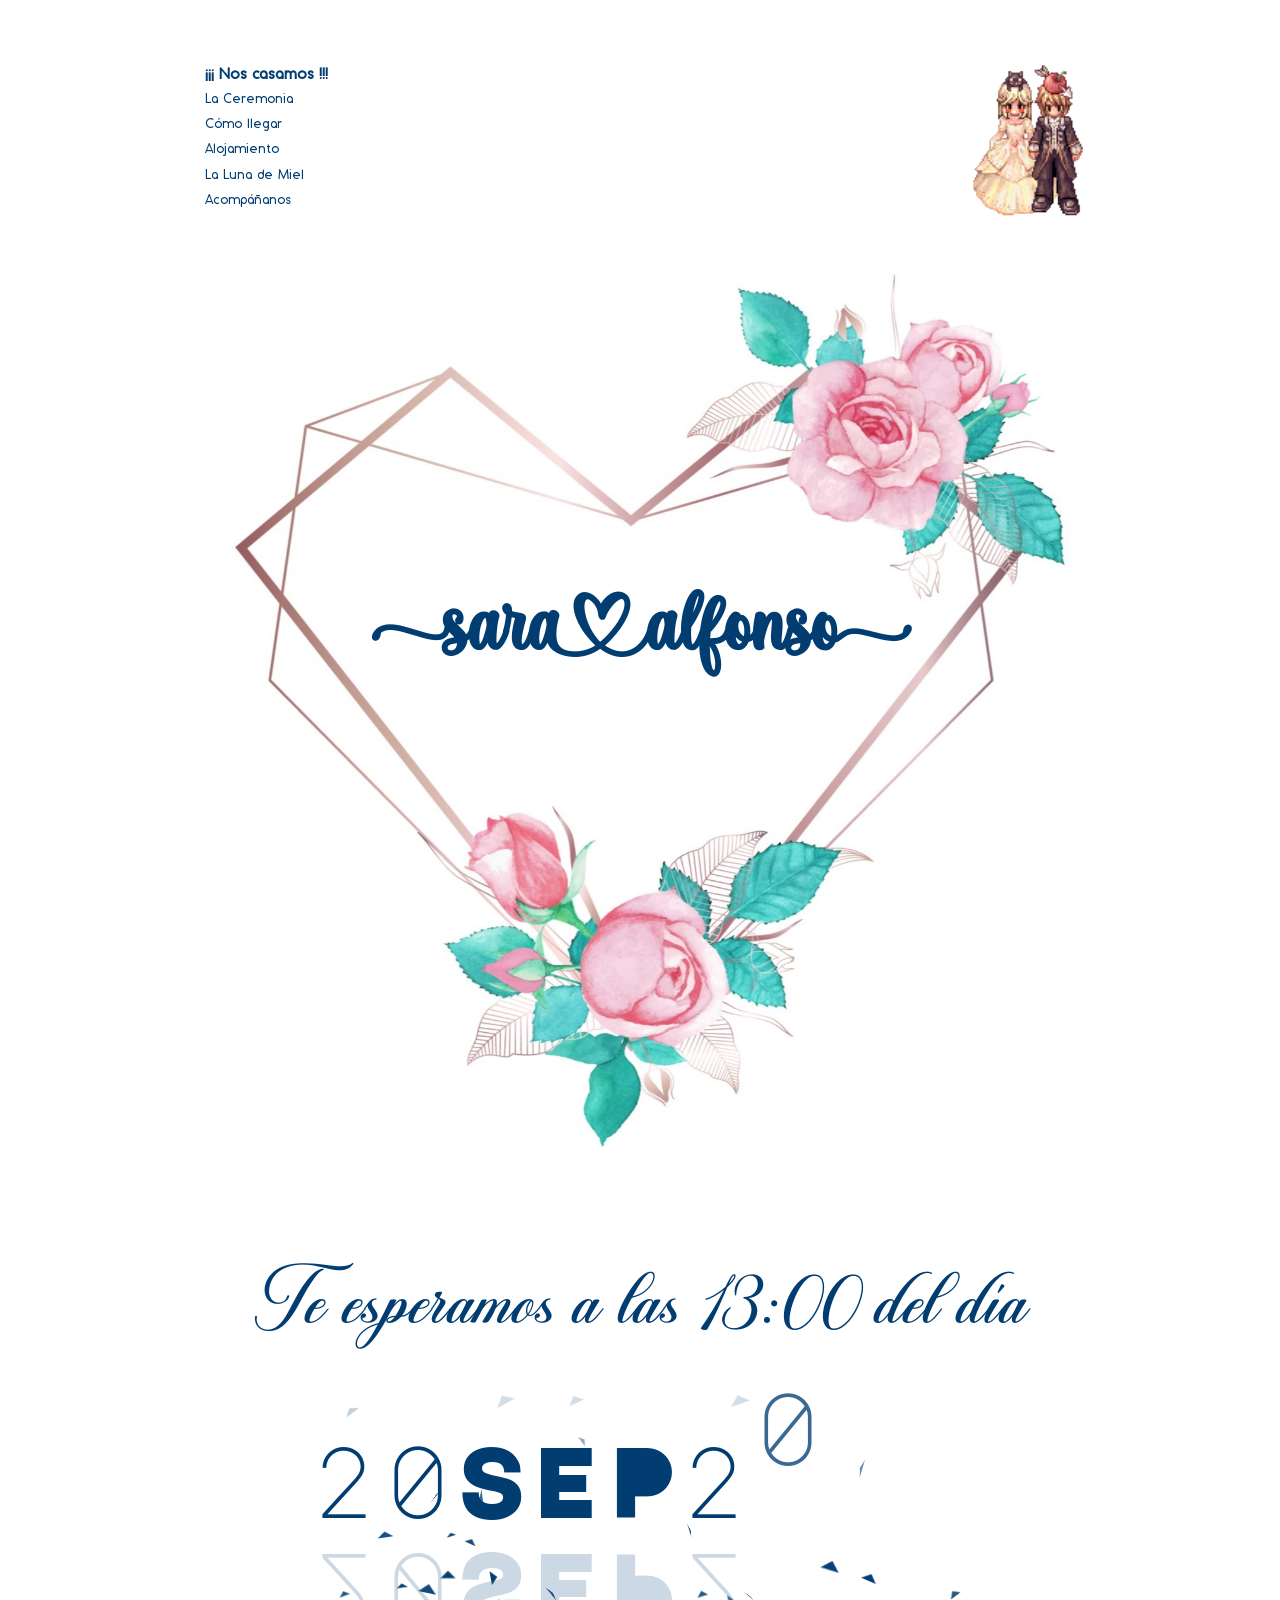
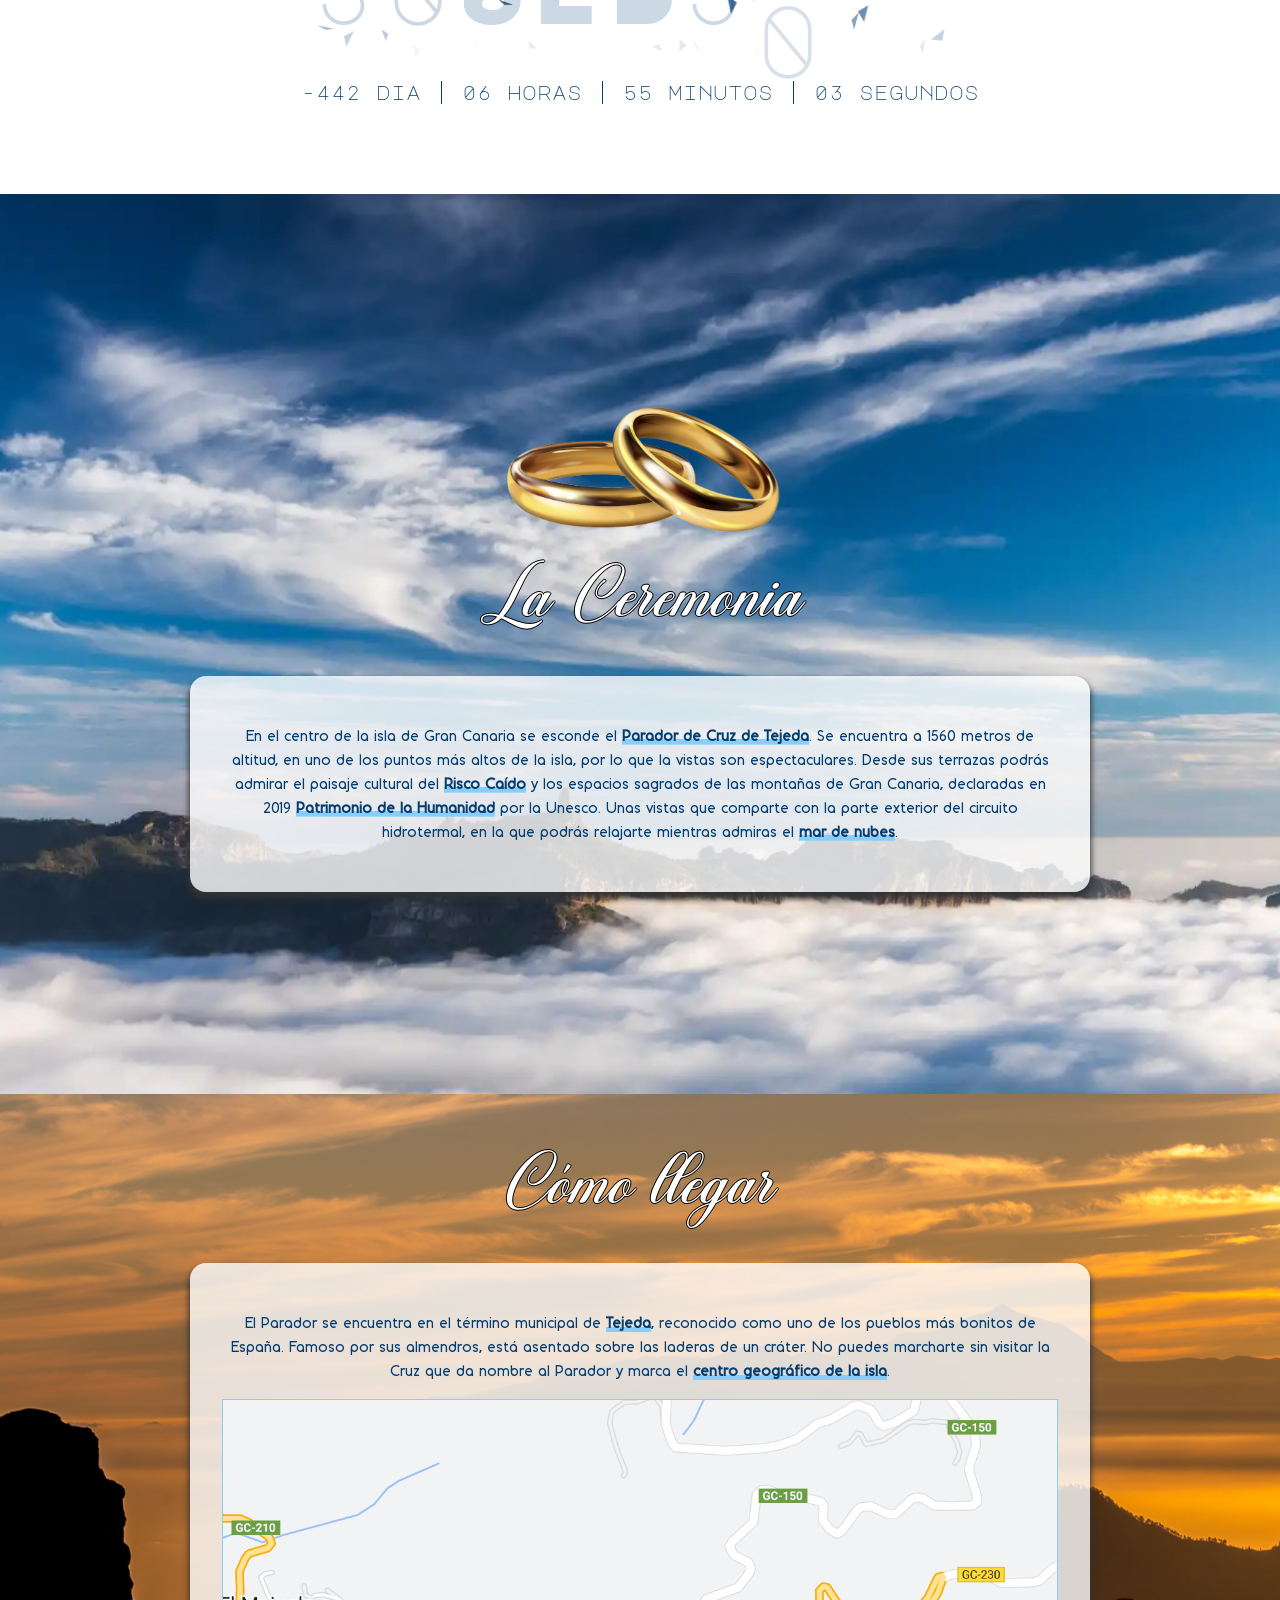
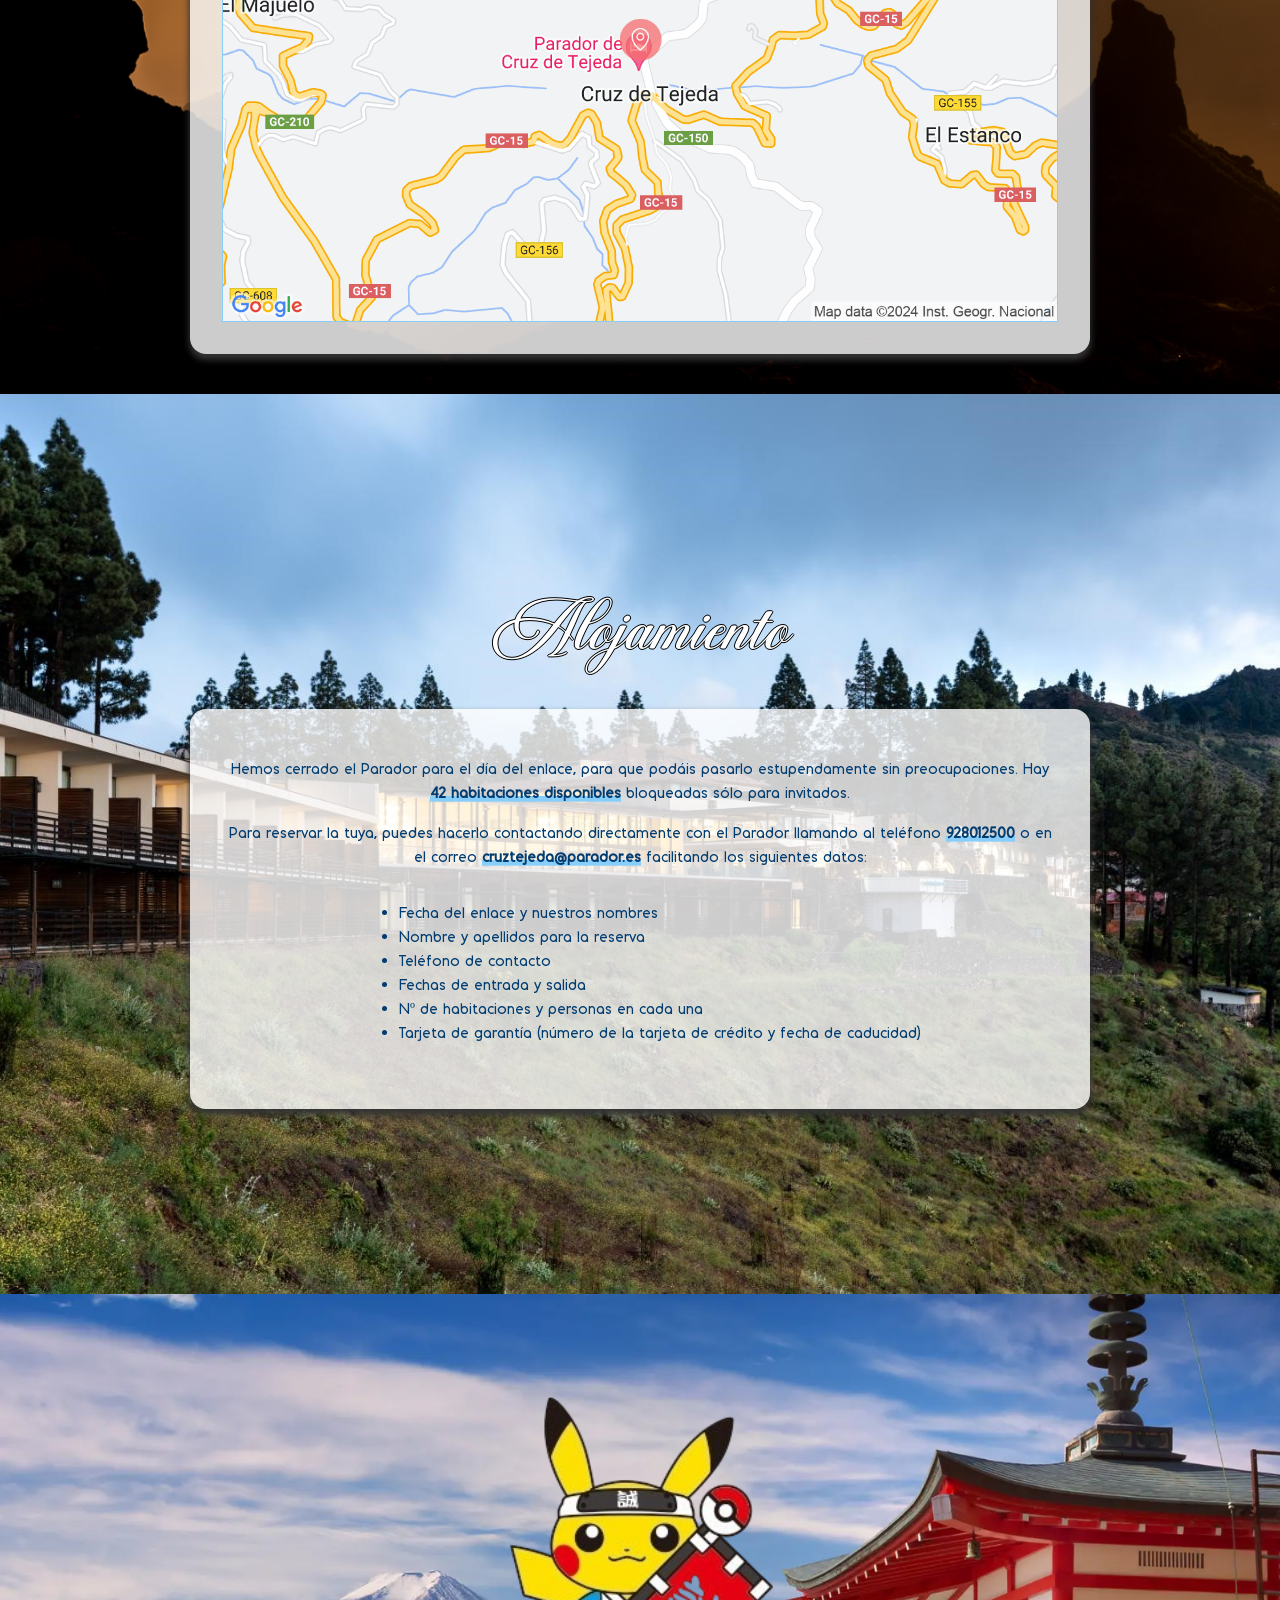
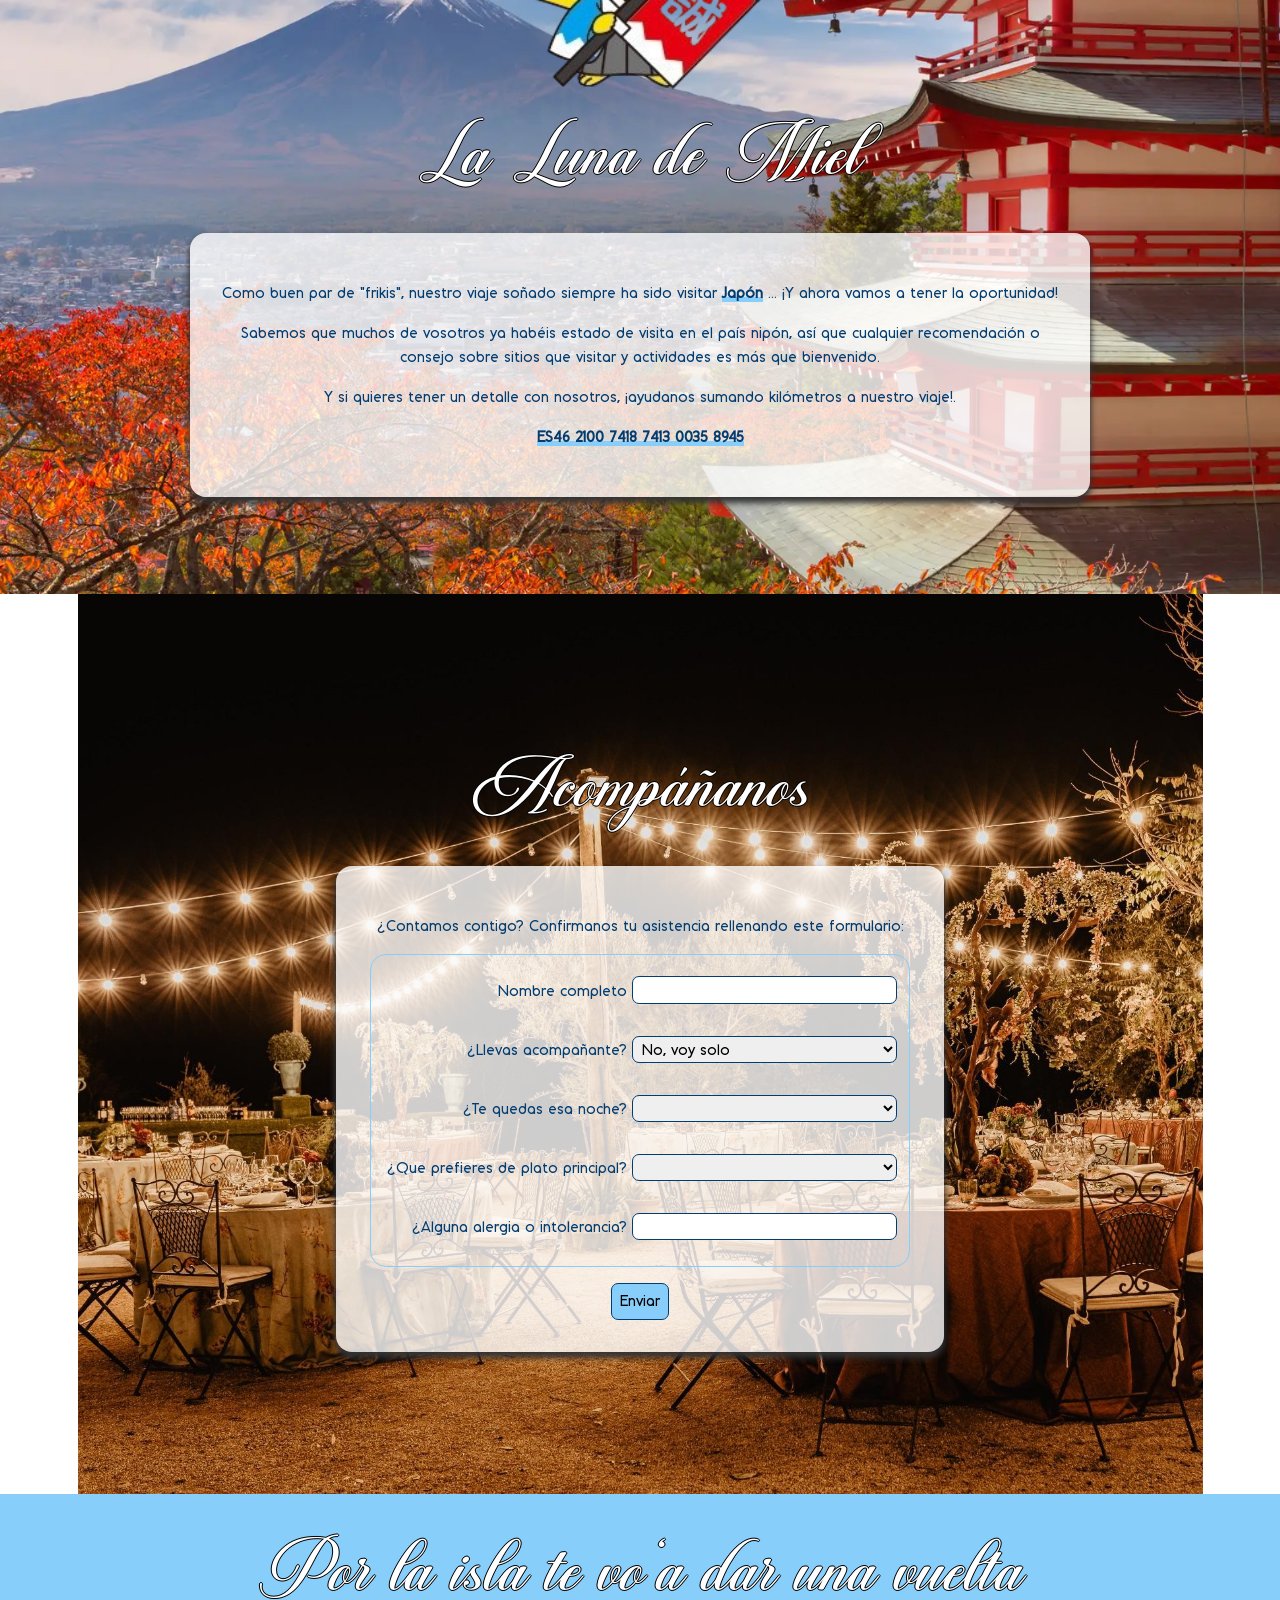
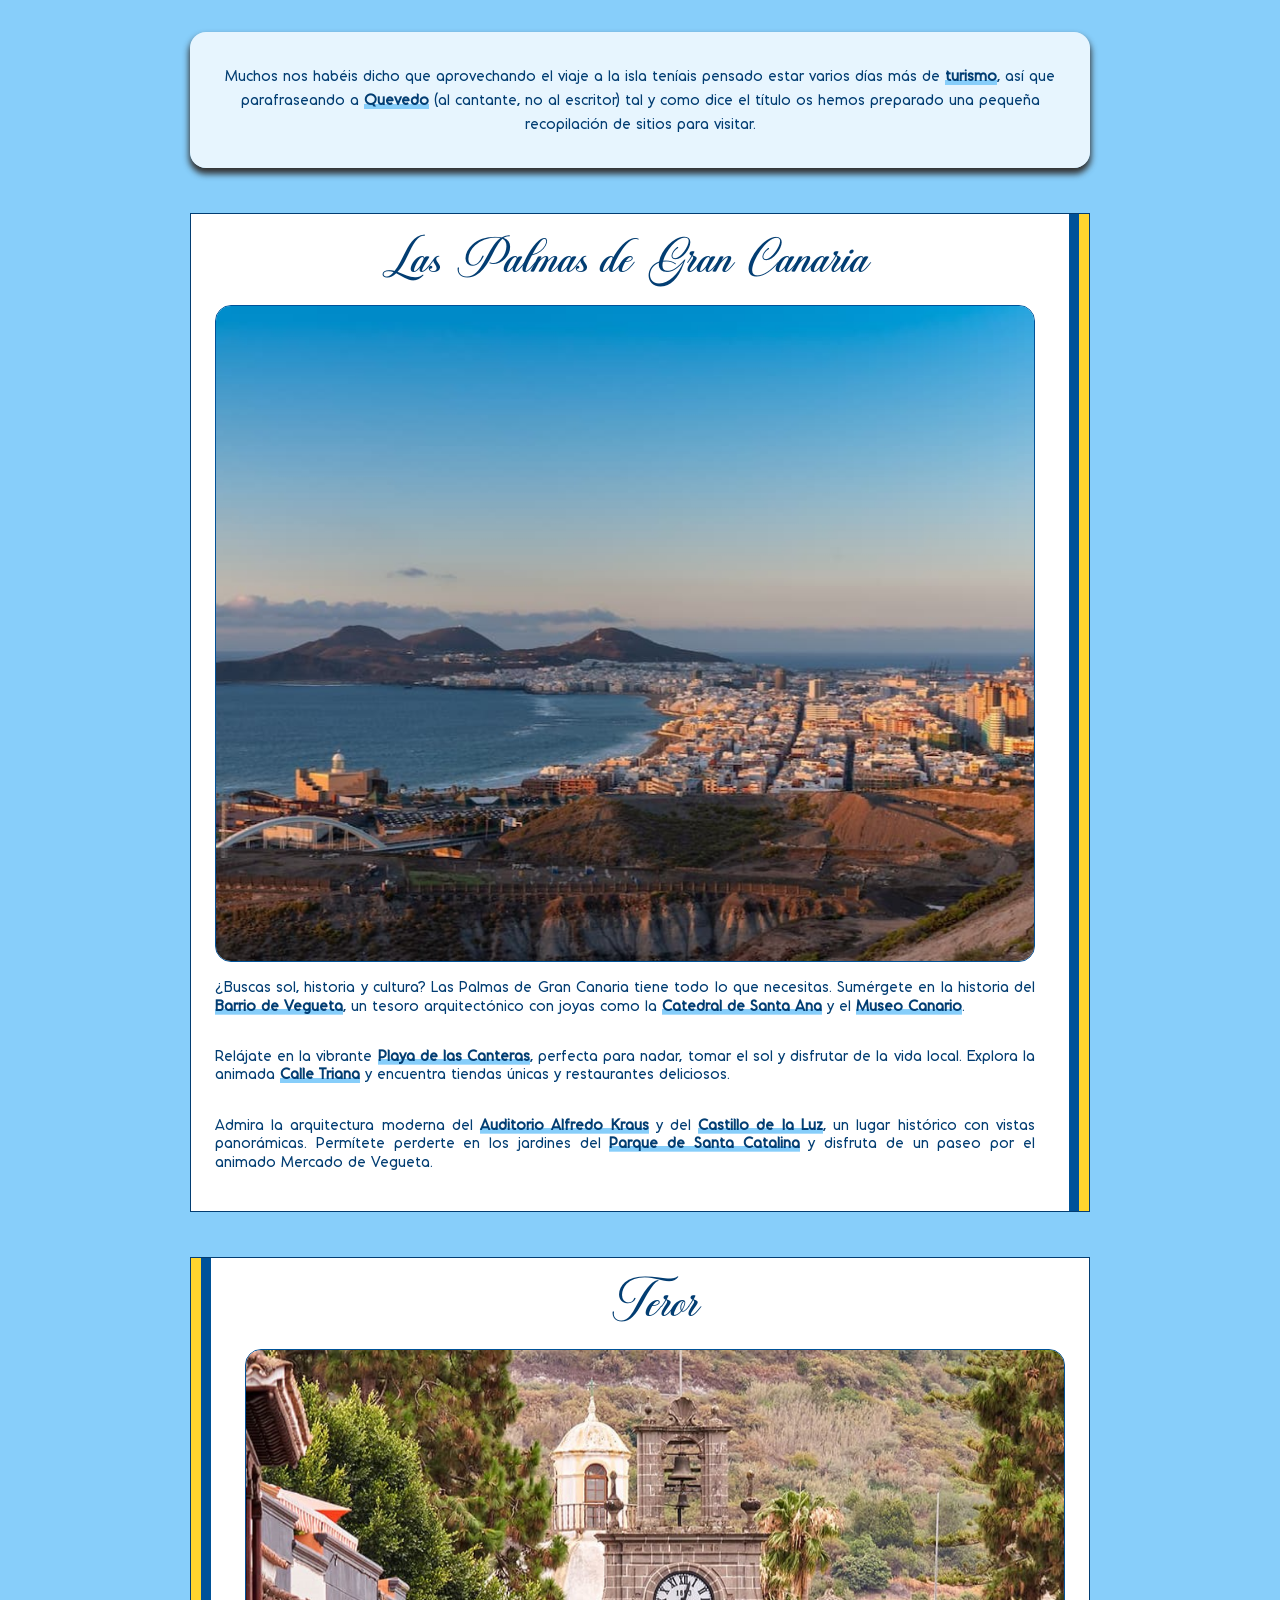
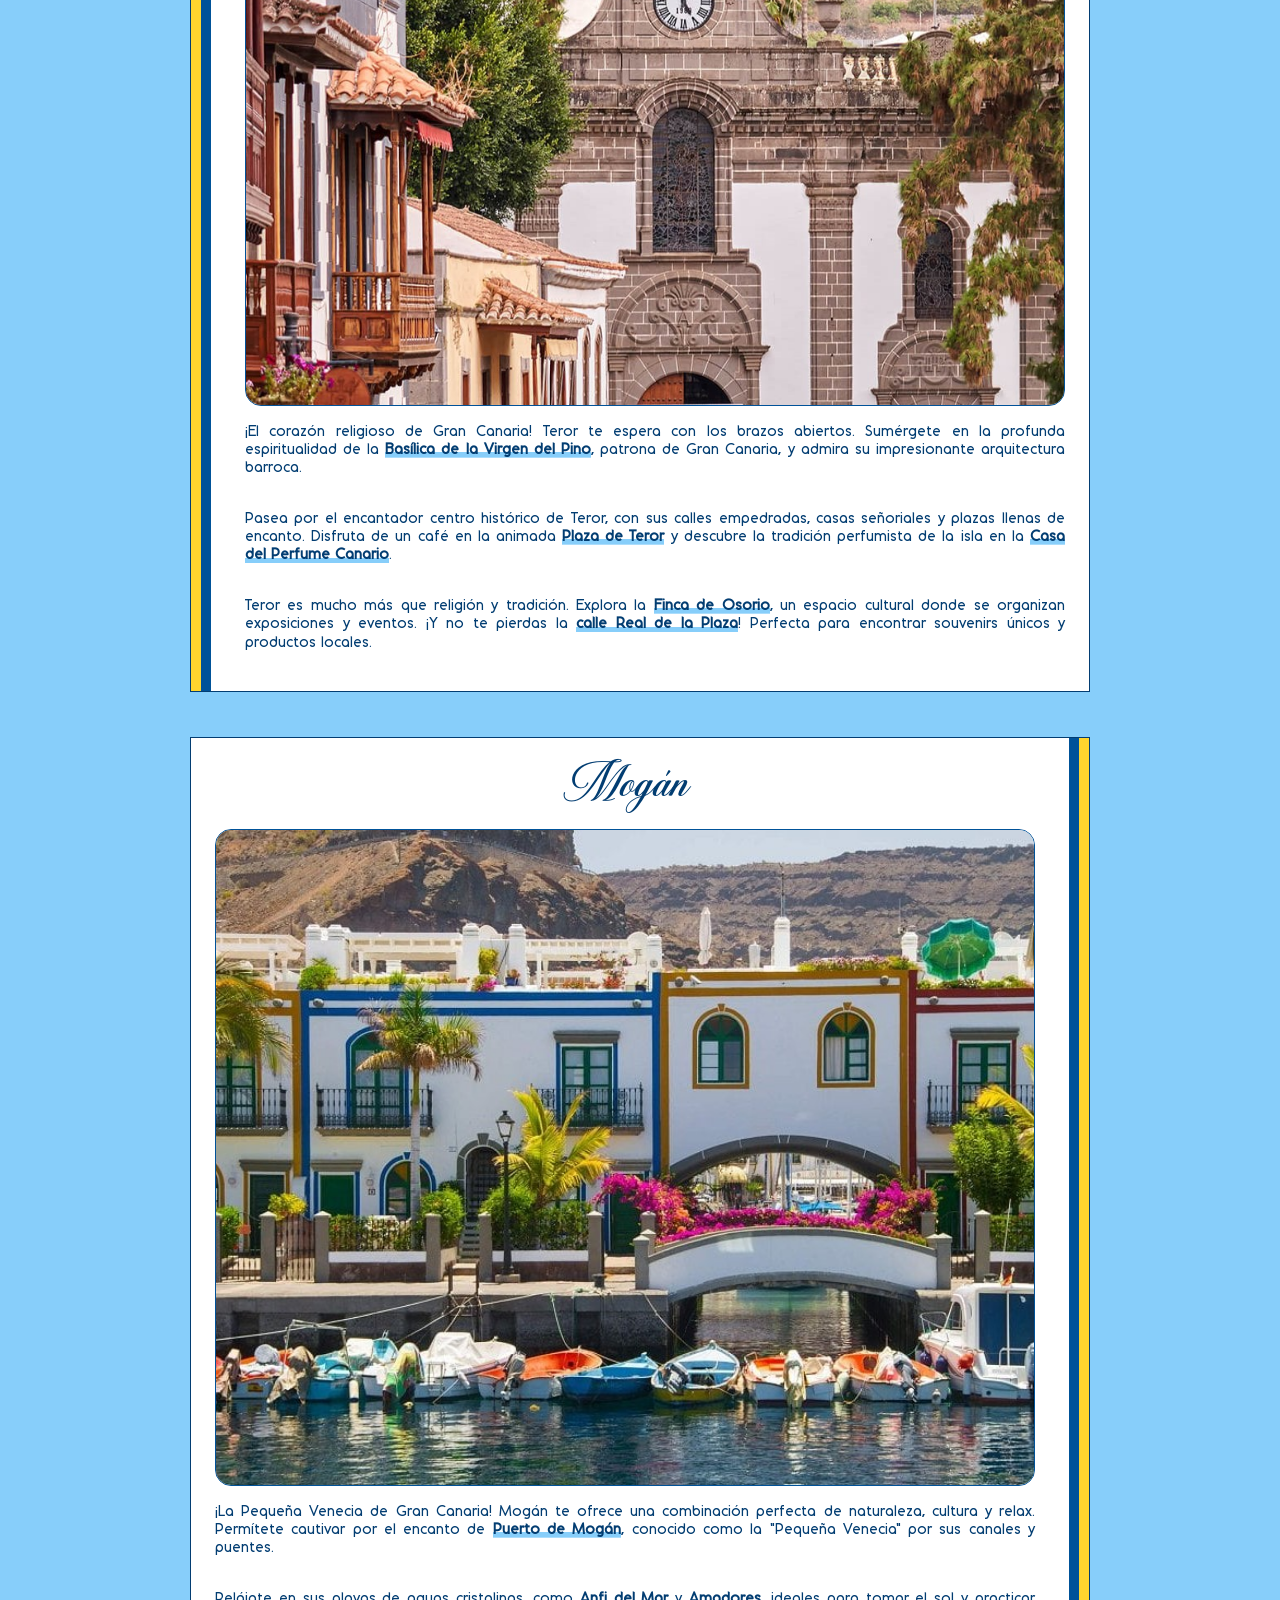
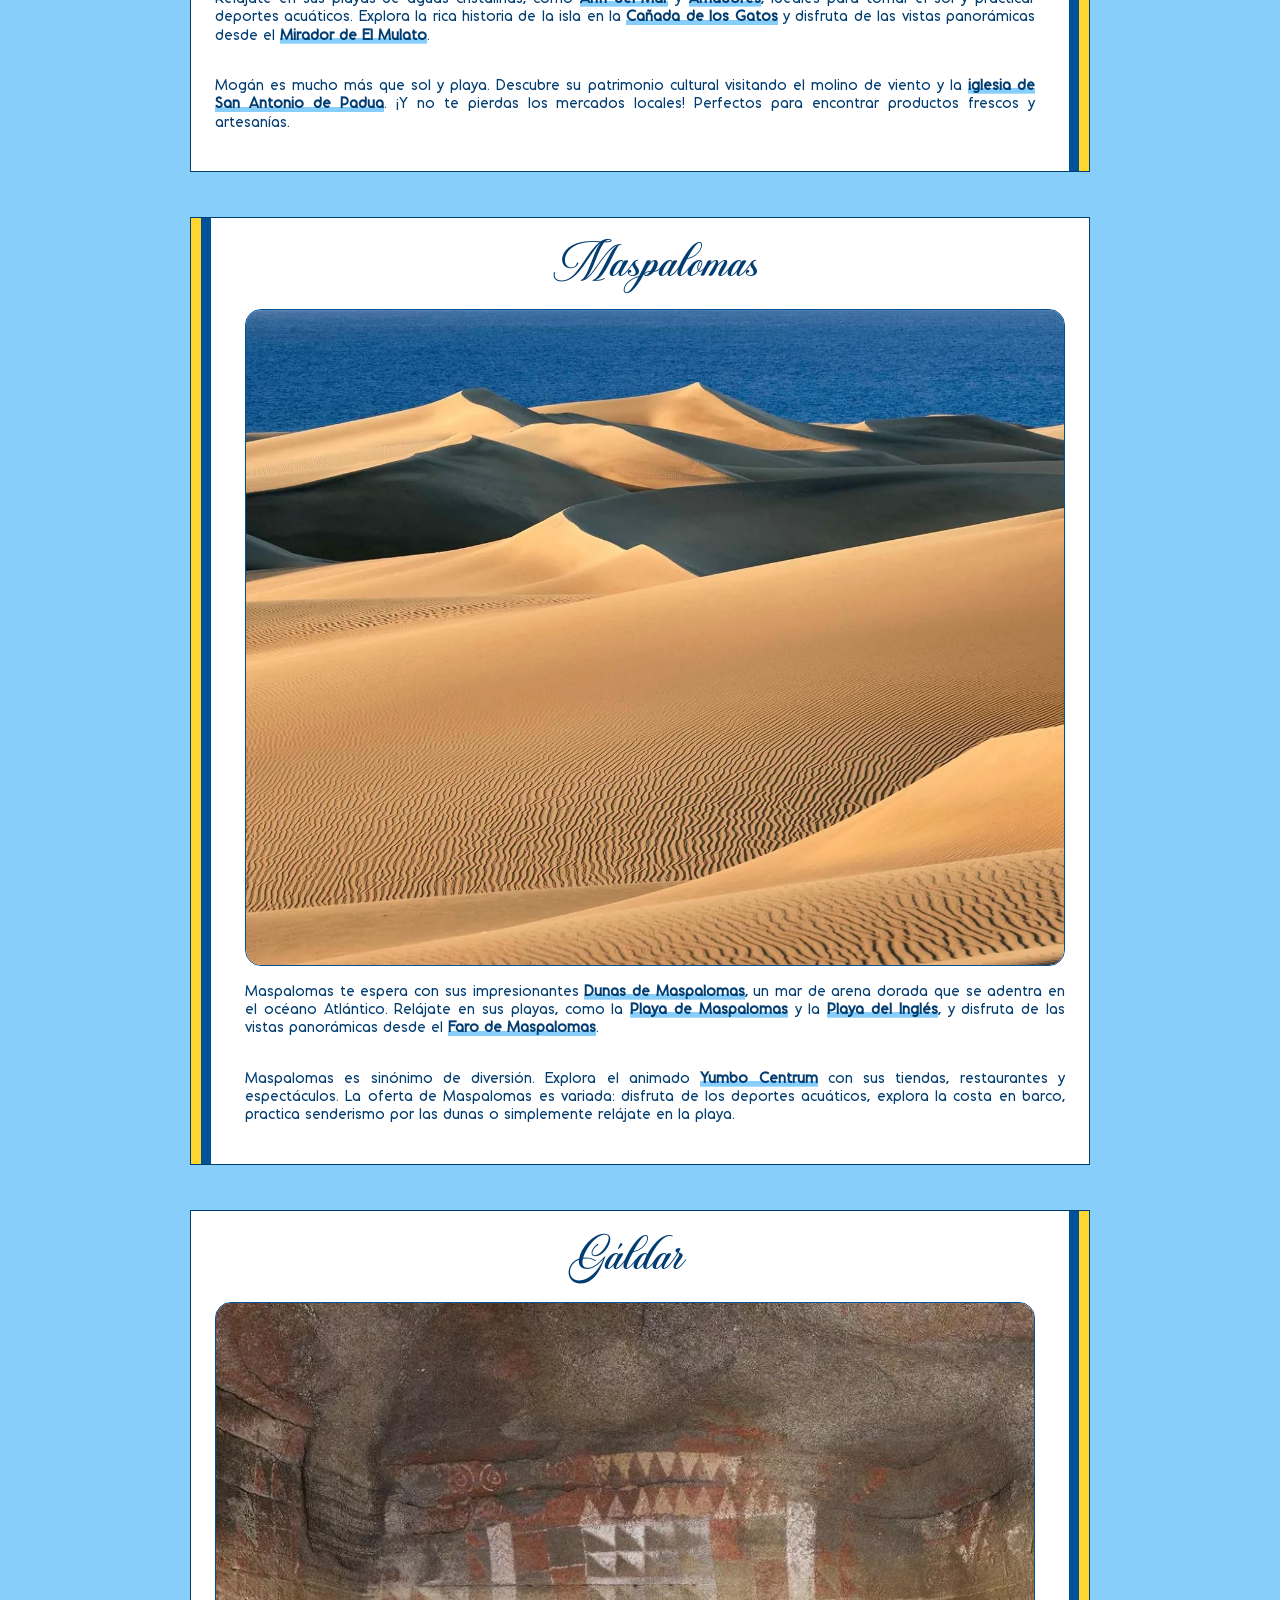
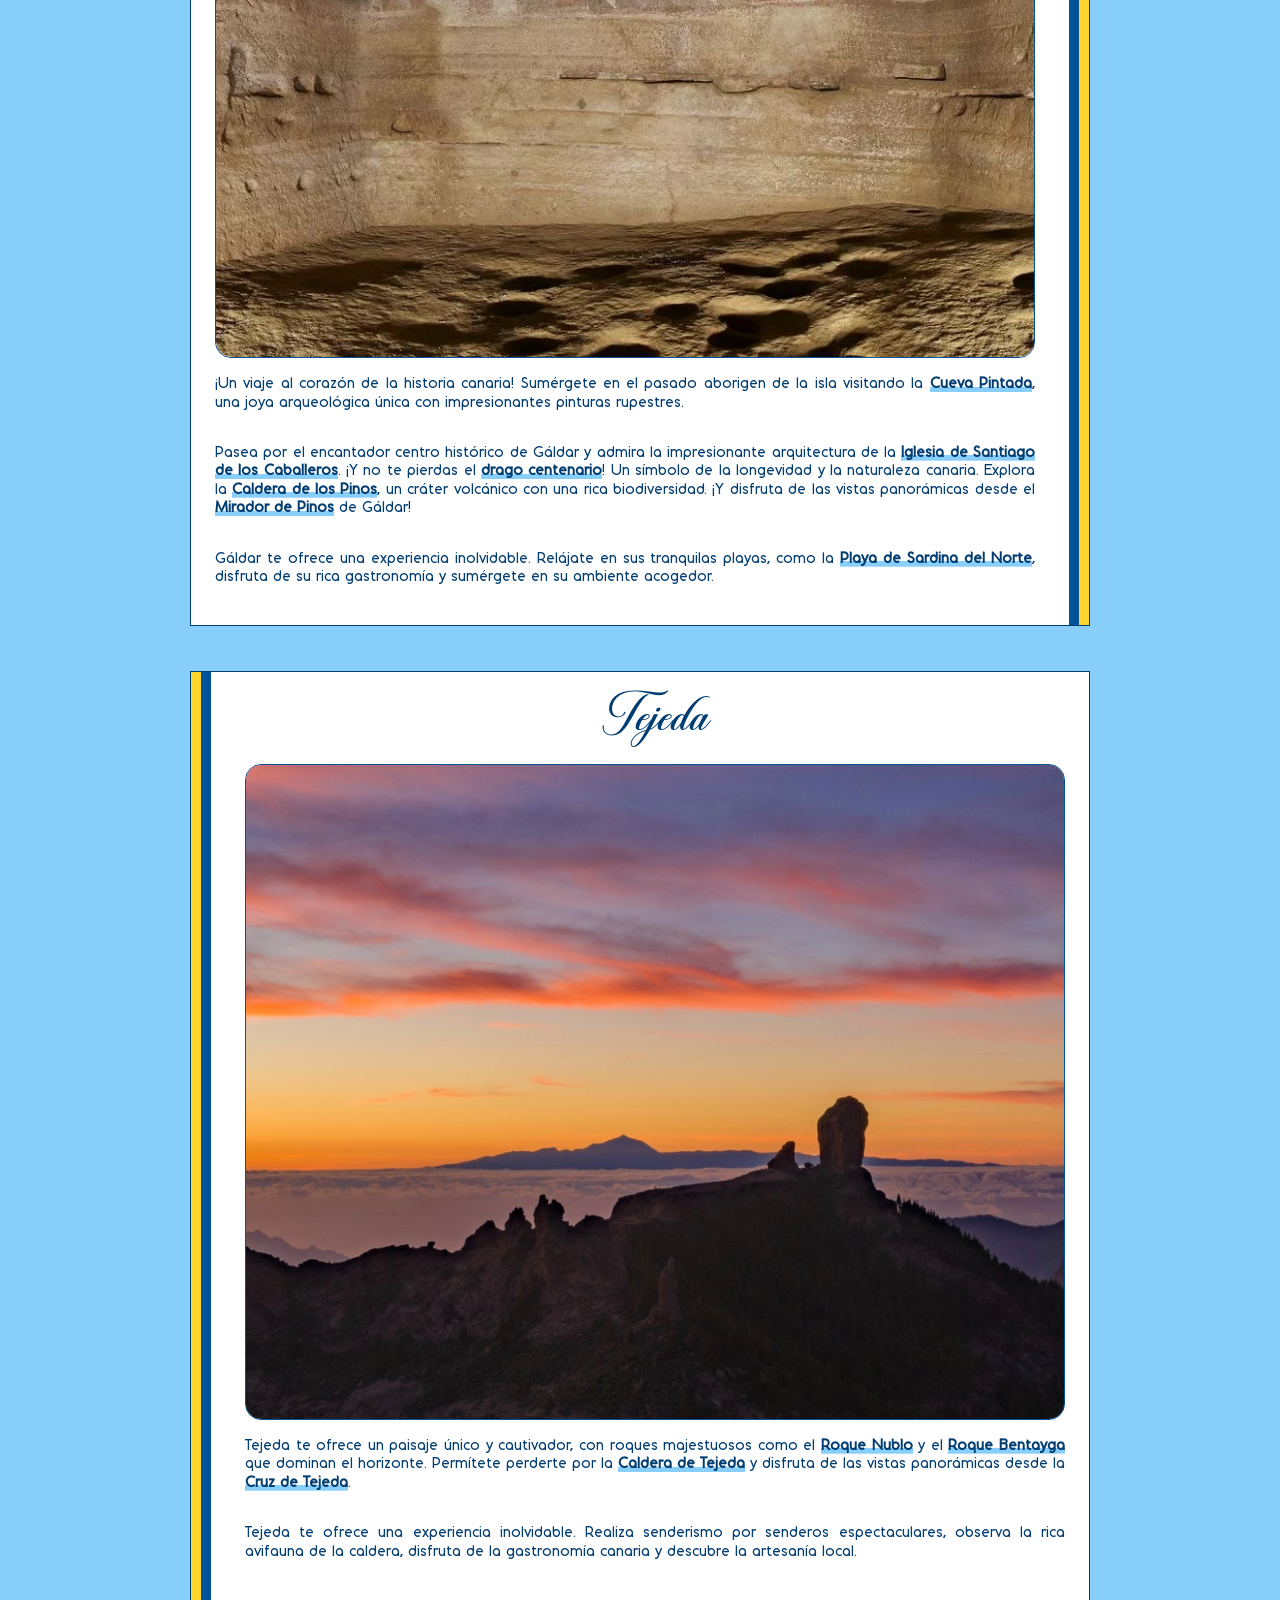
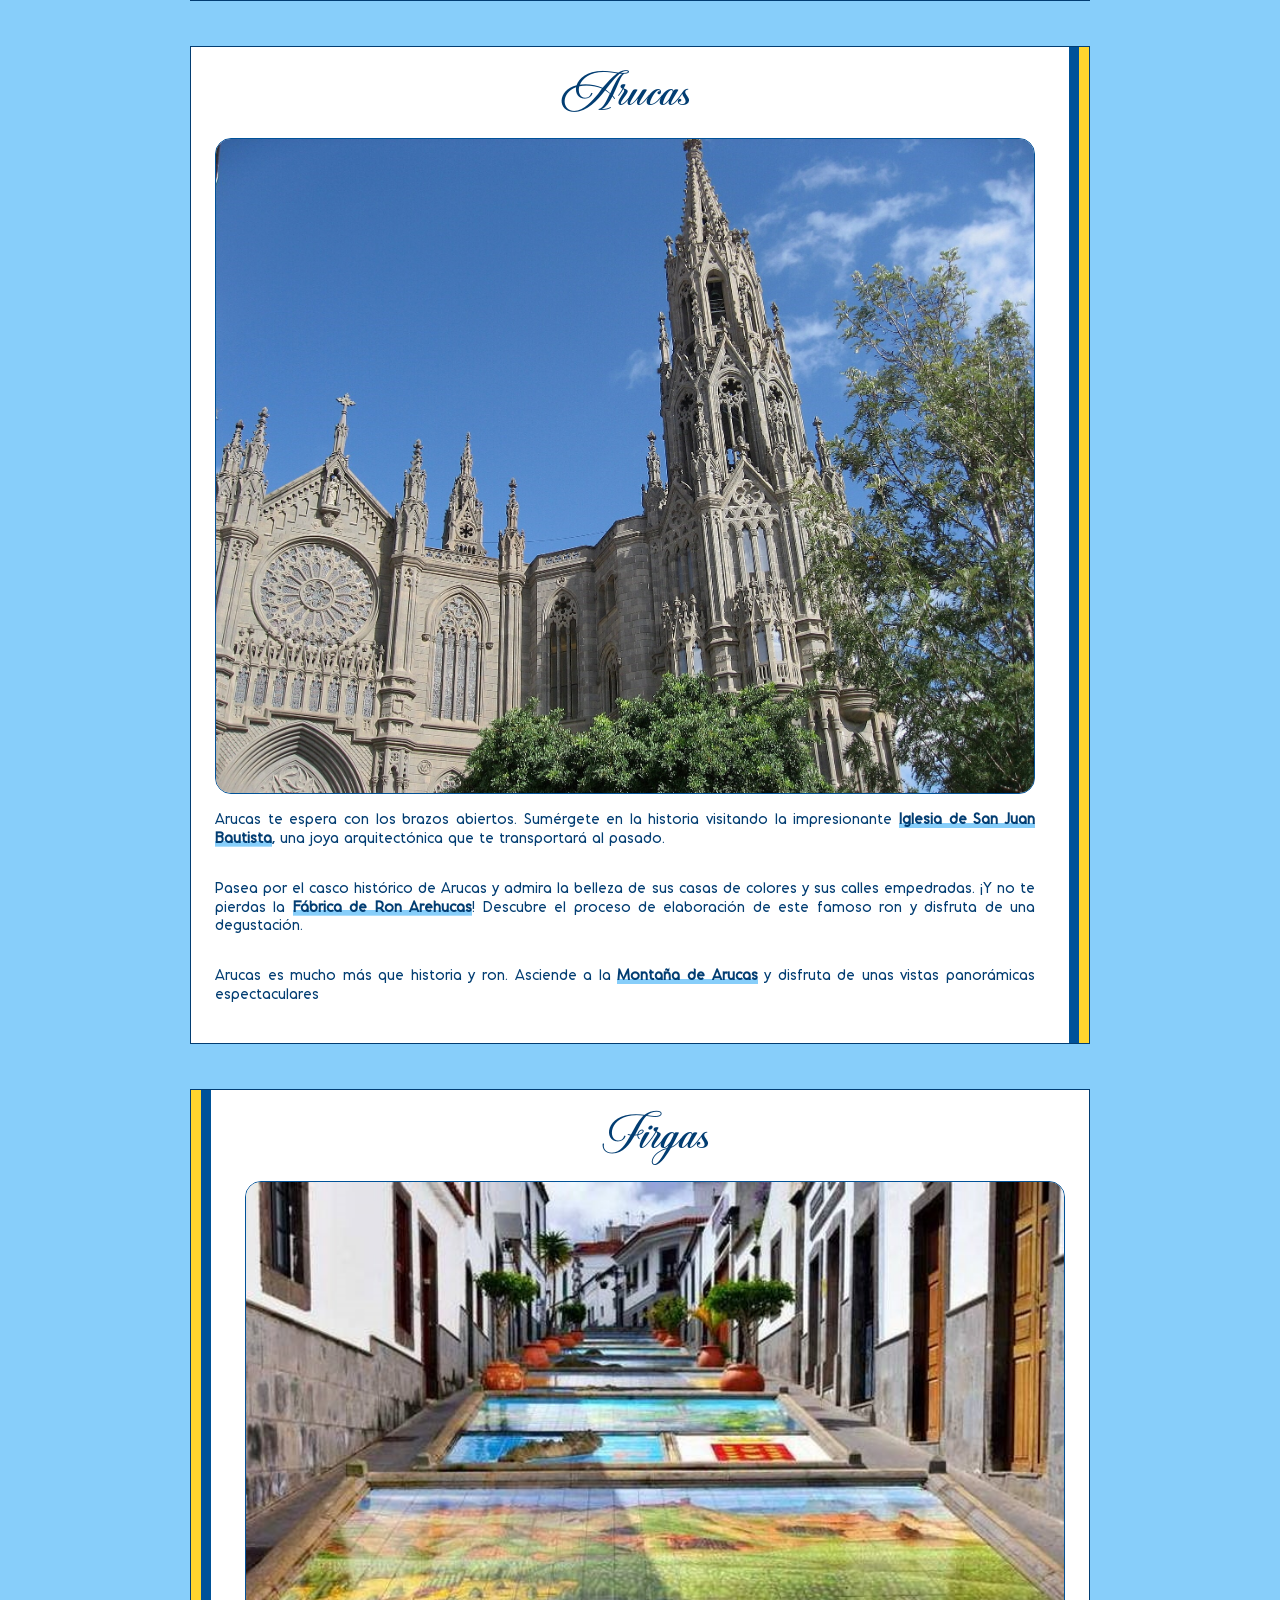
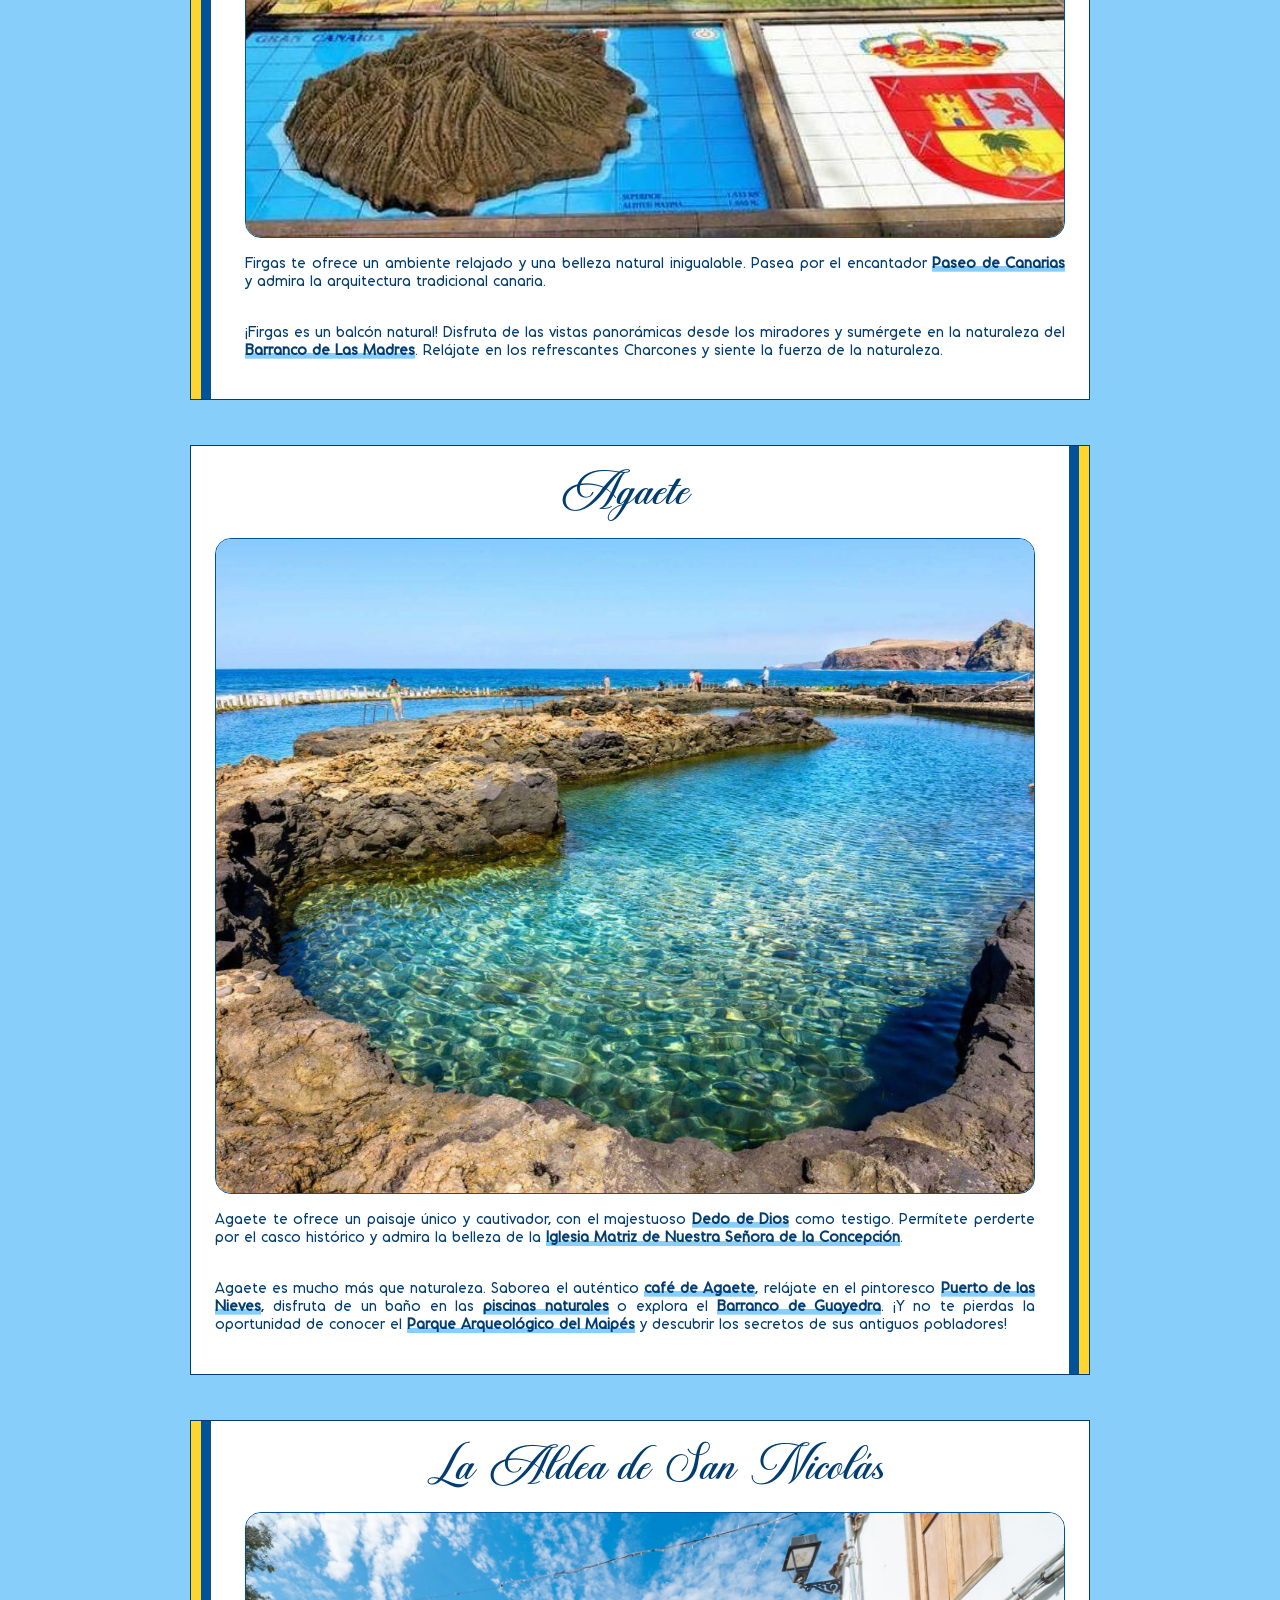
==== index.html @ 44d01163 "footer & menu" ====
<!DOCTYPE html>
<html lang="es">

<head>
  <meta charset="UTF-8" />
  <meta name="viewport" content="width=device-width, initial-scale=1" />
  <title>Sara & Alfonso</title>
  <!-- normalize -->
  <link href="css/normalize.css" rel="stylesheet" />

  <!-- style -->
  <link href="css/base.css" rel="stylesheet" type="text/css" />
  <link href="css/countdown.css" rel="stylesheet" type="text/css" />
  <link href="css/style.css" rel="stylesheet" type="text/css" />
  <script>
    document.documentElement.className = "js";
  </script>
</head>

<body class="loading">
  <main>
    <header class="content">
      <ul class="frame frame--header bg-novios">
        <li><h1 class="frame__title">¡¡¡ Nos casamos !!!</h1></li>
        <li><a class="frame__quick1" href="#ceremonia">La Ceremonia</a></li>
        <li><a class="frame__quick1" href="#sitio">Cómo llegar</a></li>
        <li><a class="frame__quick3" href="#alojamiento">Alojamiento</a></li>
        <li><a class="frame__quick4" href="#lunamiel">La Luna de Miel</a></li>
        <li><a class="frame__quick5" href="#asistencia">Acompáñanos</a></li>
      </ul>
    </header>
    <div class="content">
      <div class="love-heading">
        <h1 class="love-font">aralfons</h1>
      </div>
    </div>
    <div class="content content--highlight content--intro">
      <p class="text-large">Te esperamos a las 13:00 del día</p>
      <div class="holder">
        <div class="new-year"></div>
      </div>
      <script src="js/TweenMax.min.js"></script>
      <script src="js/countdown.js"></script>
    </div>
    <div class="wrap">
      <div class="content content--sticky content--grid sticky-bg bg-1" id="ceremonia">
        <img class="content__img content__img--left" src="img/anillos.png" alt="" />
        <h2 class="content__title">La Ceremonia</h2>
        <div class="content__text content__text--left text-meta">
          <p>
            En el centro de la isla de Gran Canaria se esconde el <mark>Parador de Cruz de Tejeda</mark>. Se encuentra a
            1560 metros de altitud, en uno de los puntos más altos de la isla, por lo que la vistas son espectaculares.
            Desde sus terrazas podrás admirar el paisaje cultural del <mark>Risco Caído</mark> y los espacios sagrados
            de las montañas de Gran Canaria, declaradas en 2019 <mark>Patrimonio de la Humanidad</mark> por la Unesco.
            Unas vistas que comparte con la parte exterior del circuito hidrotermal, en la que podrás relajarte mientras
            admiras el <mark>mar de nubes</mark>.
          </p>
        </div>
      </div>
      <div class="content content--sticky content--grid sticky-bg bg-2" id="sitio">
        <h2 class="content__title">Cómo llegar</h2>
        <div class="content__text content__text--left text-meta">
          <p>
            El Parador se encuentra en el término municipal de <mark>Tejeda</mark>, reconocido como uno de los pueblos
            más bonitos de España. Famoso por sus almendros, está asentado sobre las laderas de un cráter. No puedes
            marcharte sin visitar la Cruz que da nombre al Parador y marca el <mark>centro geográfico de la isla</mark>.
          </p>
          <a target="mapa"
            href="https://www.google.es/maps/place/Parador+de+Cruz+de+Tejeda/@28.0066517,-15.6043353,17z/data=!3m1!4b1!4m8!3m7!1s0xc408fd4b5059281:0x7335ed9505bc078e!5m2!4m1!1i2!8m2!3d28.0066468!4d-15.5998514?hl=es#:~:text=C%C3%B3mo-,llegar,-Guardar">
            <img class="content__img--large blue-border map" src="img/mapa.png" alt="mapa" />
            <img class="content__img--large blue-border map-mini" src="img/mapa-mini.png" alt="mapa" />
          </a>
        </div>
      </div>
      <div class="content content--sticky content--grid sticky-bg bg-3" id="alojamiento">
        <h2 class="content__title">Alojamiento</h2>
        <div class="content__text content__text--left text-meta">
          <p>
            Hemos cerrado el Parador para el día del enlace, para que podáis pasarlo estupendamente sin preocupaciones.
            Hay <mark>42 habitaciones disponibles</mark> bloqueadas sólo para invitados.
          </p>
          <p>
            Para reservar la tuya, puedes hacerlo contactando directamente con el Parador llamando al teléfono
            <mark>928012500</mark> o en el correo
            <mark><a href="mailto:cruztejeda@parador.es">cruztejeda@parador.es</a></mark> facilitando los siguientes
            datos:
          <ul class="left-mini-list">
            <li>Fecha del enlace y nuestros nombres</li>
            <li>Nombre y apellidos para la reserva</li>
            <li>Teléfono de contacto</li>
            <li>Fechas de entrada y salida</li>
            <li>Nº de habitaciones y personas en cada una</li>
            <li>Tarjeta de garantía (número de la tarjeta de crédito y fecha de caducidad)</li>
          </ul>
          </p>
        </div>
      </div>
      <div class="content content--sticky content--grid sticky-bg bg-4" id="lunamiel">
        <img class="content__img" src="img/pikachu.png" />
        <h2 class="content__title">La Luna de Miel</h2>
        <div class="content__text content__text--left text-meta">
          <p>
            Como buen par de "frikis", nuestro viaje soñado siempre ha sido visitar <mark>Japón</mark> ... ¡Y ahora
            vamos a tener la oportunidad!
          </p>
          <p>
            Sabemos que muchos de vosotros ya habéis estado de visita en el país nipón, así que cualquier recomendación
            o consejo sobre sitios
            que visitar y actividades es más que bienvenido.
          </p>
          <p>
            Y si quieres tener un detalle con nosotros, ¡ayudanos sumando kilómetros a nuestro viaje!.
          </p>
          <p>
            <mark>ES46 2100 7418 7413 0035 8945</mark>
          </p>
        </div>
      </div>
      <div class="content content--sticky content--grid sticky-bg bg-5" id="asistencia">
        <h2 class="content__title">Acompáñanos</h2>
        <div class="content__text content__text--left text-meta">
          <p>
            ¿Contamos contigo? Confirmanos tu asistencia rellenando este formulario:
          </p>
          <form id="myForm">
            <fieldset class="form-elements blue-border round-corner">
              <p>
                <label for="Nombre">Nombre completo</label>
                <input id="Nombre" name="Nombre" maxlength="255"/>
              </p>
              <p>
                <label for="Compa">¿Llevas acompañante?</label>
                <select id="Compa">
                  <option value="" selected>No, voy solo</option>
                  <option value="yes">Sí, llevo acompañante</option>
                </select>
              </p>
              <p id="ver-pareja" class="oculto">
                <label for="Pareja">Dinos su nombre completo</label>
                <input id="Pareja" name="Pareja" maxlength="255"/>
              </p>
              <p>
                <label for="Alojamiento">¿Te quedas esa noche?</label>
                <select id="Alojamiento" name="Alojamiento">
                  <option value="" disabled selected></option>
                  <option value="SI">Sí, nos quedaremos en el parador</option>
                  <option value="NO">No, muchas gracias</option>
                </select>
              </p>
              <p>
                <label for="Menu">¿Que prefieres de plato principal?</label>
                <select id="Menu" name="Menu">
                  <option value="" disabled selected></option>
                  <option value="carne">Prefiero la carne</option>
                  <option value="pescado">Prefiero el pescado</option>
                  <option value="vegetariano">Prefiero vegetariano</option>
                </select>
              </p>
              <p id="ver-menu-pareja" class="oculto">
                <label for="Menu2">¿Y tu acompañante?</label>
                <select id="Menu2" name="Menu2">
                  <option value="" disabled selected></option>
                  <option value="carne">Prefiere la carne</option>
                  <option value="pescado">Prefiere el pescado</option>
                  <option value="vegetariano">Prefiere vegetariano</option>
                </select>
              </p>
              <p>
                <label for="Alergias">¿Alguna alergia o intolerancia?</label>
                <input id="Alergias" name="Alergias" maxlength="255"/>
              </p>
            </fieldset>
              <button id="sendForm" class="blue-button">Enviar</button>
          </form>
          <div id="enviado" class="oculto">
            <p id="msg"></p>
            <button id="volver" class="blue-button">Volver</button>
          </div>
        </div>
        <script src="js/gsheet.js"></script>
      </div>
    </div>
    <div class="content content--highlight content--outro">
      <h2 class="content__title">Por la isla te vo'a dar una vuelta</h2>
      <p class="content__text text-meta">
        Muchos nos habéis dicho que aprovechando el viaje a la isla teníais pensado estar varios días más de
        <mark>turismo</mark>,
        así que parafraseando a <mark>Quevedo</mark> (al cantante, no al escritor) tal y como dice el título os hemos
        preparado una
        pequeña recopilación de sitios para visitar.
      </p>

      <div class="content--card content--card-left">
        <h2 class="content__title">
          Las Palmas de Gran Canaria
        </h2>
        <img class="content__img content__img--large" src="img/laspalmas.jpg" alt="">
        <p>
          ¿Buscas sol, historia y cultura? Las Palmas de Gran Canaria tiene todo lo que necesitas. Sumérgete en la
          historia del <mark>Barrio de Vegueta</mark>, un tesoro arquitectónico con joyas como la <mark>Catedral de
            Santa Ana</mark> y el <mark>Museo
            Canario</mark>.
        </p>
        <p>
          Relájate en la vibrante <mark>Playa de las Canteras</mark>, perfecta para nadar, tomar el sol y disfrutar de
          la vida local.
          Explora la animada <mark>Calle Triana</mark> y encuentra tiendas únicas y restaurantes deliciosos.
        </p>
        <p>
          Admira la arquitectura moderna del <mark>Auditorio Alfredo Kraus</mark> y del <mark>Castillo de la Luz</mark>,
          un lugar histórico con
          vistas panorámicas. Permítete perderte en los jardines del <mark>Parque de Santa Catalina</mark> y disfruta de
          un paseo por
          el animado Mercado de Vegueta.
        </p>
      </div>

      <div class="content--card content--card-right">
        <h2 class="content__title">
          Teror
        </h2>
        <img class="content__img content__img--large" src="img/teror.jpg" alt="">
        <p>
          ¡El corazón religioso de Gran Canaria! Teror te espera con los brazos abiertos. Sumérgete en la profunda
          espiritualidad de la <mark>Basílica de la Virgen del Pino</mark>, patrona de Gran Canaria, y admira su
          impresionante
          arquitectura barroca.
        </p>
        <p>
          Pasea por el encantador centro histórico de Teror, con sus calles empedradas, casas señoriales y plazas llenas
          de encanto. Disfruta de un café en la animada <mark>Plaza de Teror</mark> y descubre la tradición perfumista
          de la isla en
          la <mark>Casa del Perfume Canario</mark>.
        </p>
        <p>
          Teror es mucho más que religión y tradición. Explora la <mark>Finca de Osorio</mark>, un espacio cultural
          donde se
          organizan exposiciones y eventos. ¡Y no te pierdas la <mark>calle Real de la Plaza</mark>! Perfecta para
          encontrar
          souvenirs únicos y productos locales.
        </p>
      </div>

      <div class="content--card content--card-left">
        <h2 class="content__title">
          Mogán
        </h2>
        <img class="content__img content__img--large" src="img/mogan.jpg" alt="">
        <p>
          ¡La Pequeña Venecia de Gran Canaria! Mogán te ofrece una combinación perfecta de naturaleza, cultura y relax.
          Permítete cautivar por el encanto de <mark>Puerto de Mogán</mark>, conocido como la "Pequeña Venecia" por sus
          canales y puentes.
        </p>
        <p>
          Relájate en sus playas de aguas cristalinas, como <mark>Anfi del Mar</mark> y <mark>Amadores</mark>, ideales
          para tomar el sol y practicar deportes acuáticos. Explora la rica historia de la isla en la <mark>Cañada de
            los
            Gatos</mark> y disfruta de las vistas panorámicas desde el <mark>Mirador de El Mulato</mark>.
        </p>
        <p>
          Mogán es mucho más que sol y playa. Descubre su patrimonio cultural visitando el molino de viento y la
          <mark>iglesia
            de San Antonio de Padua</mark>. ¡Y no te pierdas los mercados locales! Perfectos para encontrar productos
          frescos y
          artesanías.
        </p>
      </div>

      <div class="content--card content--card-right">
        <h2 class="content__title">
          Maspalomas
        </h2>
        <img class="content__img content__img--large" src="img/dunas.jpg" alt="">
        <p>
          Maspalomas te espera con sus impresionantes <mark>Dunas de Maspalomas</mark>, un mar de arena dorada que se
          adentra en el
          océano Atlántico. Relájate en sus playas, como la <mark>Playa de Maspalomas</mark> y la <mark>Playa del
            Inglés</mark>, y disfruta de las
          vistas panorámicas desde el <mark>Faro de Maspalomas</mark>.
        </p>
        <p>
          Maspalomas es sinónimo de diversión. Explora el animado <mark>Yumbo Centrum</mark> con sus tiendas,
          restaurantes y
          espectáculos. La oferta de Maspalomas es variada: disfruta de los deportes acuáticos, explora la costa en
          barco, practica
          senderismo por las dunas o simplemente relájate en la playa.
        </p>
      </div>

      <div class="content--card content--card-left">
        <h2 class="content__title">
          Gáldar
        </h2>
        <img class="content__img content__img--large" src="img/cueva.jpg" alt="">
        <p>
          ¡Un viaje al corazón de la historia canaria! Sumérgete en el pasado aborigen de la isla visitando la
          <mark>Cueva Pintada</mark>, una joya arqueológica única con impresionantes pinturas rupestres.
        </p>
        <p>
          Pasea por el encantador centro histórico de Gáldar y admira la impresionante arquitectura de la
          <mark>Iglesia de Santiago de los Caballeros</mark>. ¡Y no te pierdas el <mark>drago centenario</mark>! Un
          símbolo de la longevidad y la naturaleza canaria. Explora la <mark>Caldera de los Pinos</mark>, un cráter
          volcánico con una rica biodiversidad. ¡Y disfruta de las vistas
          panorámicas desde el <mark>Mirador de Pinos</mark> de Gáldar!
        </p>
        <p>
          Gáldar te ofrece una experiencia inolvidable. Relájate en sus tranquilas playas, como la <mark>Playa de
            Sardina del Norte</mark>, disfruta de su rica gastronomía y sumérgete en su ambiente acogedor.
        </p>
      </div>

      <div class="content--card content--card-right">
        <h2 class="content__title">
          Tejeda
        </h2>
        <img class="content__img content__img--large" src="img/roque_nublo_puesta_de_sol.jpg" alt="">
        <p>
          Tejeda te ofrece un paisaje único y cautivador, con roques majestuosos como el <mark>Roque Nublo</mark> y el
          <mark>Roque Bentayga</mark>
          que dominan el horizonte. Permítete perderte por la <mark>Caldera de Tejeda</mark> y disfruta de las vistas
          panorámicas
          desde la <mark>Cruz de Tejeda</mark>.
        </p>
        <p>
          Tejeda te ofrece una experiencia inolvidable. Realiza senderismo por senderos espectaculares, observa la rica
          avifauna de la caldera, disfruta de la gastronomía canaria y descubre la artesanía local.
        </p>
      </div>

      <div class="content--card content--card-left">
        <h2 class="content__title">
          Arucas
        </h2>
        <img class="content__img content__img--large" src="img/sanjuan.JPG" alt="">
        <p>
          Arucas te espera con los brazos abiertos. Sumérgete en la historia visitando la impresionante <mark>Iglesia de
            San
            Juan Bautista</mark>, una joya arquitectónica que te transportará al pasado.
        </p>
        <p>
          Pasea por el casco histórico de Arucas y admira la belleza de sus casas de colores y sus calles empedradas. ¡Y
          no te pierdas la <mark>Fábrica de Ron Arehucas</mark>! Descubre el proceso de elaboración de este famoso ron y
          disfruta de
          una degustación.
        </p>
        <p>
          Arucas es mucho más que historia y ron. Asciende a la <mark>Montaña de Arucas</mark> y disfruta de unas vistas
          panorámicas
          espectaculares
        </p>
      </div>

      <div class="content--card content--card-right">
        <h2 class="content__title">
          Firgas
        </h2>
        <img class="content__img content__img--large" src="img/firgas.jpg" alt="">
        <p>
          Firgas te ofrece un ambiente relajado y una belleza natural inigualable. Pasea por el encantador <mark>Paseo
            de
            Canarias</mark> y admira la arquitectura tradicional canaria.
        </p>
        <p>
          ¡Firgas es un balcón natural! Disfruta de las vistas panorámicas desde los miradores y sumérgete en la
          naturaleza del <mark>Barranco de Las Madres</mark>. Relájate en los refrescantes Charcones y siente la fuerza
          de la
          naturaleza.
        </p>
      </div>

      <div class="content--card content--card-left">
        <h2 class="content__title">
          Agaete
        </h2>
        <img class="content__img content__img--large" src="img/piscina.jpg" alt="">
        <p>
          Agaete te ofrece un paisaje único y cautivador, con el majestuoso <mark>Dedo de Dios</mark> como testigo.
          Permítete perderte por el casco histórico y admira la belleza de la <mark>Iglesia Matriz de Nuestra Señora de
            la Concepción</mark>.
        </p>
        <p>
          Agaete es mucho más que naturaleza. Saborea el auténtico <mark>café de Agaete</mark>, relájate en el
          pintoresco <mark>Puerto de las Nieves</mark>, disfruta de un baño en las
          <mark>piscinas naturales</mark> o explora el <mark>Barranco de Guayedra</mark>. ¡Y no te pierdas la
          oportunidad de conocer
          el <mark>Parque Arqueológico del Maipés</mark> y descubrir los secretos de sus antiguos pobladores!
        </p>
      </div>

      <div class="content--card content--card-right">
        <h2 class="content__title">
          La Aldea de San Nicolás
        </h2>
        <img class="content__img content__img--large" src="img/aldea.jpg" alt="">
        <p>
          La Aldea de San Nicolás te ofrece un entorno único y auténtico. Permítete perderte por las calles empedradas
          del casco histórico y admira la arquitectura tradicional canaria.
        </p>
        <p>
          La Aldea es un paraíso para los amantes de la naturaleza. Recorre el impresionante <mark>Andén Verde</mark>
          con sus vistas
          panorámicas, explora el <mark>Barranco de Tocodomán</mark> o relájate en la <mark>Playa de La Aldea</mark>. ¡Y
          no te pierdas la
          oportunidad de visitar el <mark>Túmulo Funerario del Lomo de Caserones</mark> y descubrir los secretos de sus
          antiguos
          pobladores!
        </p>
      </div>
    </div>

    <footer class="frame--footer">
          <img class="" src="img/RO_Poring.webp" alt="" />
          <img class="" src="img/RO_Marin.webp" alt="" /> 
          <img class="" src="img/RO_Poporing.webp" alt="" />
          <img class="" src="img/RO_Drops.webp" alt="" />
    </footer>
  </main>
  <script src="js/gsap.min.js"></script>
  <script src="js/ScrollTrigger.min.js"></script>
  <script src="js/lenis.min.js"></script>
  <script src="js/imagesloaded.pkgd.min.js"></script>
  <script src="js/highlight.js"></script>
  <script type="module" src="js/scroll.js"></script>
</body>

</html>
---- css/base.css ----
*,
*::after,
*::before {
  box-sizing: border-box;
}

:root {
  font-size: 16px;
  --page-padding: 1.5rem;

  --color-text: #023d72;
  --color-bg: white; /*#e1e1e1*/
  --color-link: #023d72;
  --color-link-hover: #005299;
  --color-bg-1: #9d9d9d;
  --color-bg-2: #c7c7c7;
  --color-bg-3: var(--color-bg-1);
  --color-bg-4: var(--color-bg-2);
  --color-bg-5: var(--color-bg-1);
  --color-bg-6: var(--color-bg-2);
}

body {
  margin: 0;
  color: var(--color-text);
  background-color: var(--color-bg);
  font-family: "area-variable", sans-serif;
  font-variation-settings: "slnt" 0, "wdth" 150, "wght" 500, "INKT" 0;
  -webkit-font-smoothing: antialiased;
  -moz-osx-font-smoothing: grayscale;
  width: 100%;
  overflow-x: hidden;
}

/* Page Loader */
.js .loading::before,
.js .loading::after {
  content: "";
  position: fixed;
  z-index: 5000;
}

.js .loading::before {
  top: 0;
  left: 0;
  width: 100%;
  height: 100%;
  background: var(--color-bg);
}

.js .loading::after {
  top: 50%;
  left: 50%;
  width: 60px;
  height: 60px;
  margin: -30px 0 0 -30px;
  border-radius: 50%;
  opacity: 0.4;
  background: var(--color-link);
  animation: loaderAnim 0.7s linear infinite alternate forwards;
}

@keyframes loaderAnim {
  to {
    opacity: 1;
    transform: scale3d(0.5, 0.5, 1);
  }
}

a {
  text-decoration: none;
  color: var(--color-link);
  outline: none;
  cursor: pointer;
}

a:hover {
  color: var(--color-link-hover);
  outline: none;
}

/* Better focus styles from https://developer.mozilla.org/en-US/docs/Web/CSS/:focus-visible */
a:focus {
  /* Provide a fallback style for browsers
	 that don't support :focus-visible */
  outline: none;
  background: lightgrey;
}

a:focus:not(:focus-visible) {
  /* Remove the focus indicator on mouse-focus for browsers
	 that do support :focus-visible */
  background: transparent;
}

a:focus-visible {
  /* Draw a very noticeable focus style for
	 keyboard-focus on browsers that do support
	 :focus-visible */
  outline: 2px solid red;
  background: transparent;
}

.unbutton {
  background: none;
  border: 0;
  padding: 0;
  margin: 0;
  font: inherit;
  cursor: pointer;
}

.unbutton:focus {
  outline: none;
}

.frame {
  padding: var(--page-padding);
  position: relative;
  display: grid;
  z-index: 1000;
  width: 100%;
  max-width: 900px;
  justify-items: start;
  font-size: 14px;
}

.frame--header {
  height: 200px;
  padding-left: 15px;
  background-size: auto 80%;
  background-position: 120% 50%;
  background-repeat: no-repeat;
  grid-template-areas: "title" "quick1" "quick2" "quick3" "quick4" "quick5" "quick6";
}

.frame--footer{
  padding: 5px;
  text-align: center;
}

.frame--footer span {
  margin-bottom: 5px;
}

.frame #cdawrap {
  justify-self: start;
}

.frame a {
  pointer-events: auto;
  line-height: 24px;
}

.frame li {
  list-style: none;
}

.frame__title {
  grid-area: title;
  font-size: 1rem;
  margin: 0;
  line-height: 24px;
}

.frame__heading {
  grid-area: heading;
  align-self: center;
  justify-self: start;
  width: min-content;
  display: flex;
  flex-direction: column;
  margin-top: 10vh;
}

.frame__heading h2 {
  margin: 0;
  line-height: 0.9;
  text-transform: uppercase;
  margin-left: -0.065em;
  font-size: clamp(2.5rem, 12vw, 7rem);
  letter-spacing: -0.105em;
  font-variation-settings: "slnt" 0, "wdth" 400, "wght" 900, "INKT" 400;
}

i {
  font-style: normal;
  font-variation-settings: "slnt" 0, "wdth" 100, "wght" 400, "INKT" 400;
}

.frame__heading p {
  margin: 0;
}

.frame__credits {
  grid-area: credits;
}

.frame__author {
  display: flex;
  gap: 1.5rem;
  grid-area: author;
}

.content {
  padding: var(--page-padding);
  display: flex;
  flex-direction: column;
  justify-content: center;
  align-items: center;
}

.content--perspective {
  perspective-origin: 50% 0%;
  perspective: 1000px;
}

.text-large {
  font-size: clamp(3rem, 6vw, 5rem);
  max-width: 900px;
  margin: 0 0 0.85em 0;
  line-height: 1.2;
  font-variation-settings: "slnt" 0, "wdth" 100, "wght" 500, "INKT" 100;
}

.content--sticky {
  width: 100vw;
  position: sticky;
  top: 0;
  --offset: 0px;
  top: var(--offset);
  height: calc(100vh - var(--offset));
}

.content--grid,
.content--grid .content__inner {
  display: grid;
  overflow: hidden;
  grid-column-gap: 5vw;
  grid-row-gap: 2vh;
  align-content: center;
  grid-template-areas: "content-img" "content-title" "content-text";
  justify-items: center;
}

.content--grid:has(.content__inner) {
  display: block;
  padding: 0;
}

.content__inner {
  width: 100%;
  height: 100%;
  border-radius: 0 0 2rem 2rem;
}

.content--card {
  display: flex;
  flex-direction: column;
  align-content: center;
  width: 85vw;
  max-width: 900px;
  top: 10vh;
  margin: auto;
  text-align: center;
  padding: var(--page-padding);
  border: 1px solid #023d72;
  margin-top: 5vh;
  background-color: white;
  background-repeat: repeat-y;
}

.content--card-left{
  background-position: right;
  padding-right: calc(30px + var(--page-padding));
  background-image: url(../img/bandera.png);
}

.content--card-right{
  background-position: left;
  padding-left: calc(30px + var(--page-padding));
  background-image: url(../img/bandera-reves.png);
}

.content--card .content__title {
  font-size: clamp(1.5rem, 4vw, 3.5rem);
  text-shadow: none;
  color: #023d72;
}

.content--card .content__title i {
  display: block;
}

.content--card p {
  text-align: justify;
}

.content--card img {
  max-width: none;
  border: 1px solid #005299;
  border-radius: 1em;
}

.content--half {
  display: flex;
  flex-direction: column;
  gap: 3vh;
  text-align: center;
}

.content--half:nth-child(odd) {
  margin-left: auto;
}

.content__img {
  grid-area: content-img;
  width: 35%;
  max-width: 300px;
  height: auto;
}

.content__img--large {
  width: 100%;
  height: auto;
}

.content__img--small {
  height: 35%;
  width: auto;
}

.spacer {
  margin-top: 20vh;
}

.content__title {
  grid-area: content-title;
  line-height: 1;
  font-weight: normal;
  font-size: clamp(3rem, 6vw, 5rem);
  margin: 0;
  padding-bottom: 1rem;
  font-variation-settings: "slnt" 0, "wdth" 400, "wght" 900, "INKT" 400;
}

.content__text {
  margin: 0;
  max-width: 900px;
  grid-area: content-text;
  text-align: center;
  line-height: 1.5;
  padding: 2rem;
  backface-visibility: hidden;
  background-color: rgba(255, 255, 255, 0.8);
  border-radius: 1rem;

  box-shadow: 0px 5px 6px 1px #333;
}

.content__text--narrow {
  max-width: 300px;
}

.content--heading {
	width: 100vw;
	height: 900px;
  }

.content--intro {
  padding-top: 10vh;
  padding-bottom: 10vh;
  z-index: 2;
}

.content--outro {
  padding-top: 5vh;
  padding-bottom: 5vh;
  background-color: lightskyblue;
}

.sticky-bg {
  background-repeat: no-repeat;
  background-position: top;
  background-size: 100vw auto;
}

.bg-1 {
  background-image: url(../img/nubes.jpg);
}
.bg-2 {
  background-image: url(../img/atardecer1.jpg);
}
.bg-3 {
  background-image: url(../img/parador.jpg);
}
.bg-4 {
	background-image: url(../img/pagoda.webp);
}
.bg-5 {
  background-image: url(../img/banquete.jpg);
}



@media screen and (max-width: 600px) {
  .content__text {
    padding: 1rem;
  }  
}

@media screen and (max-width: 1440px) {
	.sticky-bg {
	    background-size: auto 100vh;
	}  
  }
---- css/countdown.css ----
@import url("https://fonts.googleapis.com/css?family=Major+Mono+Display");
.holder {
  position: relative;
  background-color: #ffffff;
  left: 0%;
  top: 0%;
  width: 100%;
  height: 100%;
  min-width: 380px;
}
.new-year {
  font-family: "Major Mono Display", monospace;
  color: #023d72;
  font-size: 20px;
  position: relative;
  left: 50%;
  top: 50%;
  width: 100%;
  transform: translateX(-50%);
  text-align: center;
}
.year {
  position: relative;
  left: 50%;
  display: table;
  font-size: 5em;
  transform: translateX(-50%);
}
.year2 {
  transform: translateX(-50%) rotateX(180deg);
  opacity: 0.2;
}
.digit {
  display: inline-block;
  margin: 0px;
  padding: 0px;
  position: relative;
  opacity: 0;
}
.controls {
  margin-top: 30px;
}
.control {
  display: inline-block;
  padding-left: 20px;
  padding-right: 20px;
  border-left: 1px solid #023d72;
  opacity: 0;
  position: relative;
  top: 100px;
}
.control:first-child {
  border-left: none;
}
.triangles {
  position: absolute;
  left: 0%;
  top: 0%;
  width: 100%;
  height: 100%;
  opacity: 0;
}
.triangle {
  width: 0;
  height: 0;
  border-left: 5px solid transparent;
  border-right: 5px solid transparent;
  border-bottom: 5px solid #023d72;
  position: absolute;
  opacity: 0;
}

/* On screens that are 600px wide or less, make the columns stack on top of each other instead of next to each other */
@media screen and (max-width: 995px) {
  .new-year {
    font-size: 10px;
  }

  .control {
    padding-left: 12px;
    padding-right: 12px;
    font-size: 10px;
  }
}
---- css/style.css ----
@font-face {
  font-family: josefsophia;
  src: url(../font/josephsophia.ttf);
}

@font-face {
  font-family: Peristiwa;
  src: url(../font/Peristiwa.otf);
}

@font-face {
  font-family: anteroly;
  src: url(../font/anteroly.ttf);
}

body {
  font-family: anteroly;
}

.love-font{
  font-family: josefsophia;
  font-size: min(10vw, 5.5em);
  margin-top: -10%;
}

.love-heading{
  width: 100vw;
  height: 100vw;
  max-width: 900px;
  max-height: 900px;

  background-image: url(../img/marco-corazon.jpg);
  background-repeat: no-repeat;
  background-position:center;
  background-size: contain;

  display: flex;
  justify-content: center;
  align-items: center;

  margin-top: -50px;
}

.content__title{
  font-family: Peristiwa;

  text-shadow: -1px 0 black, 0 1px black, 1px 0 black, 0 -1px black;
  color: white;
  text-align: center;
}

.content--intro p{
  font-family:  Peristiwa;
  text-align: center;
}

.bg-novios {
  background-image: url(../img/ro-novio.gif), url(../img/ro-novia.gif);
  background-position: right;
}

.clock {
  width: 650px;
  position: absolute;
  top: 50%;
  left: 50%;
  transform: translateX(-50%) translateY(-50%);
}

mark {
    --color1: lightskyblue;
    --color2: lightskyblue;
    --bg-height: 30%;
      
    all: unset;
    background-image: linear-gradient(var(--color1), var(--color2));
    background-position: 0 100%;
    background-repeat: no-repeat;
    background-size: 0 var(--bg-height);
    animation: highlight 800ms 1 ease-out;
    animation-fill-mode: forwards;
    animation-play-state: paused;
    font-weight: bold;
  }
  
  
  @keyframes highlight {
    to {
      background-size: 100% var(--bg-height);
    }
  }

.icon{
    width: 10vw;
}

.left-mini-list{
  display: inline-block; 
  text-align: left;
}

.blue-border{
  border-color: lightskyblue;
  border-style: solid;
  border-width: 1px;
}

.blue-border{
  border-color: lightskyblue;
  border-style: solid;
  border-width: 1px;
}

.blue-button{
  background-color: lightskyblue;
  padding: 0.5em;

  border: 1px solid #023d72;
  border-radius: 7px;
  margin-top: 1em;
}

.map{
  display: block;
}

.map-mini{
  display: none;
}

.form-elements{
  display: grid;
  border-radius: 1rem;
}

.form-elements input, .form-elements select{
  min-width: 265px;
  height: 1.5rem;
  width: 50%;
  border: 1px solid #023d72;
  border-radius: 7px;
  height: 1.7rem;
  padding: 0 5px
}

.form-elements label{
  width: 240px;
  display: inline-block;
}

.form-elements p{
  text-align: end;
}

.oculto{
  display: none;
}

@media screen and (max-width: 655px) {
  .form-elements p{
    text-align: center;
    margin: 10px;
  }
}

@media screen and (max-width: 400px) {
  .left-mini-list{
    font-size: 0.8em;
  }

  .bg-cabecera {
    background-size: 450px 450px;
  }

  .map-mini{
    display: block;
  }
  
  .map{
    display: none;
  }

  .form-elements p{
    margin: 0;
  }
}
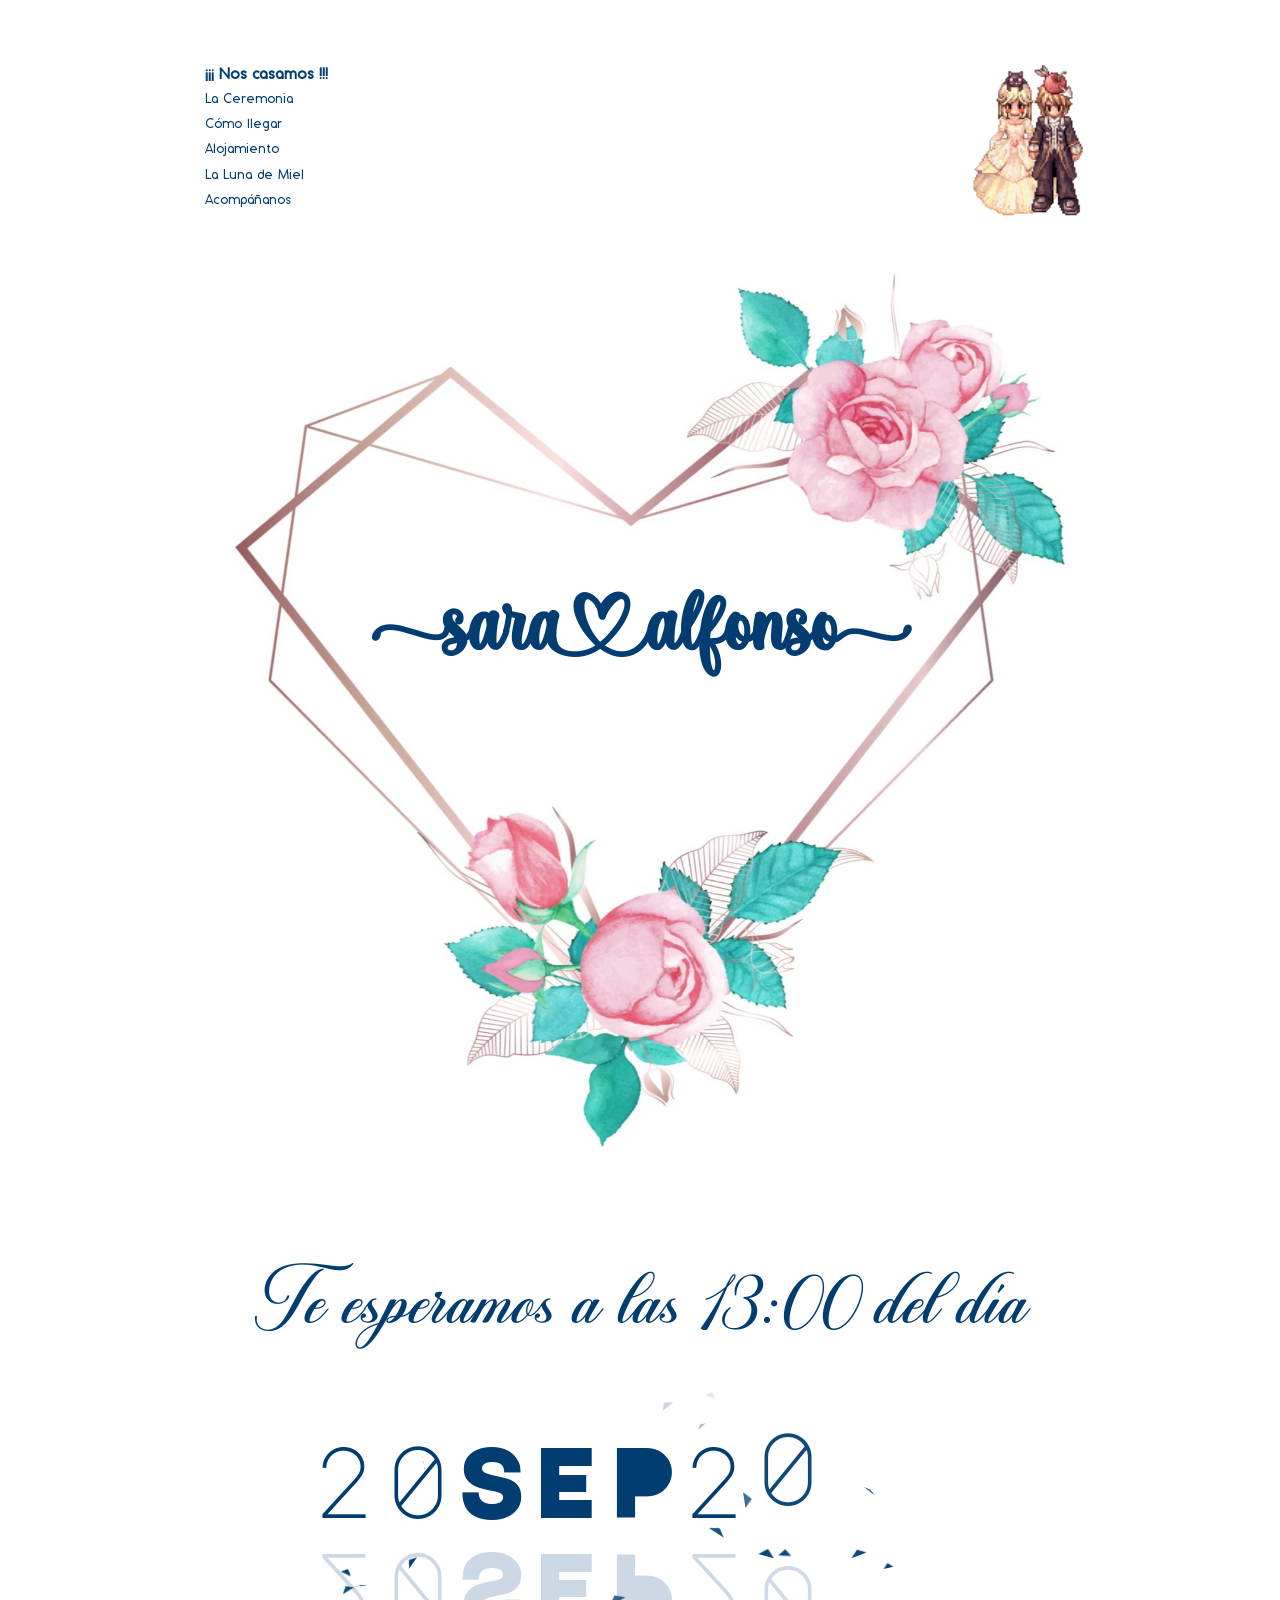
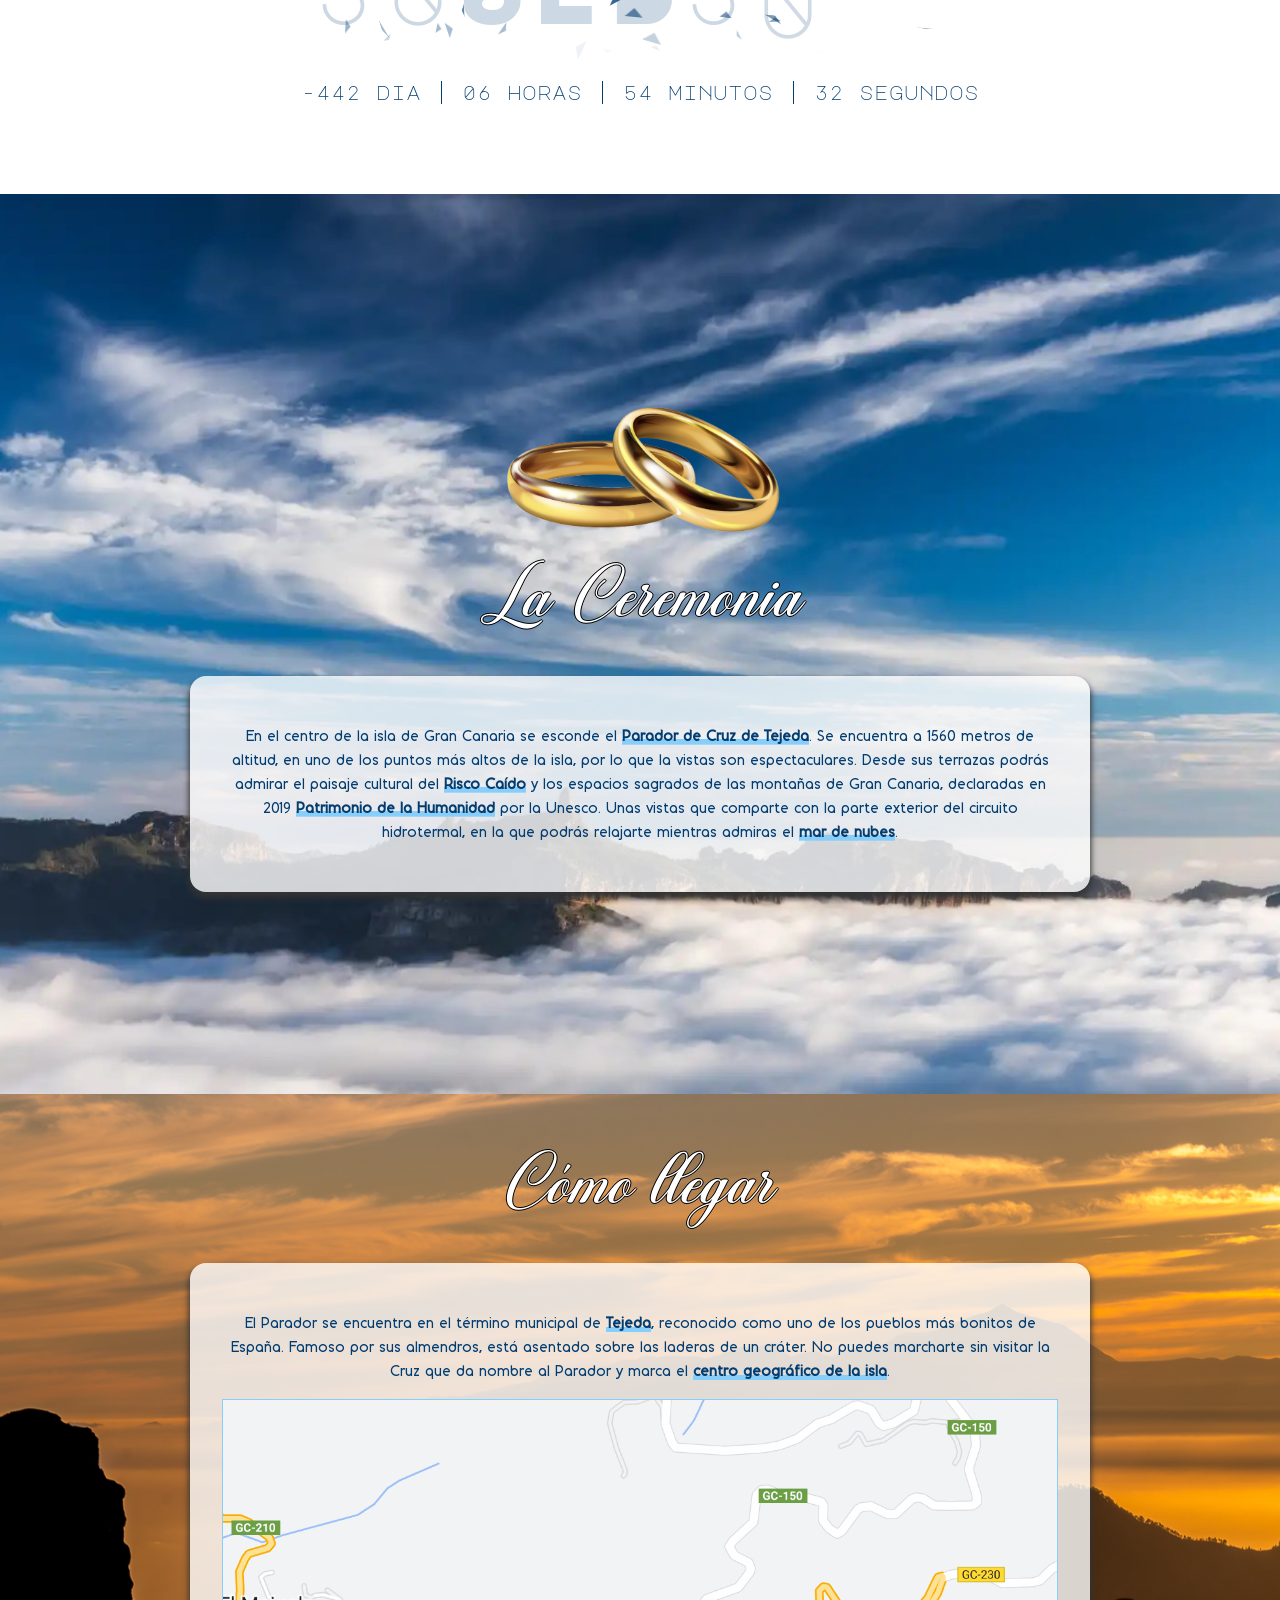
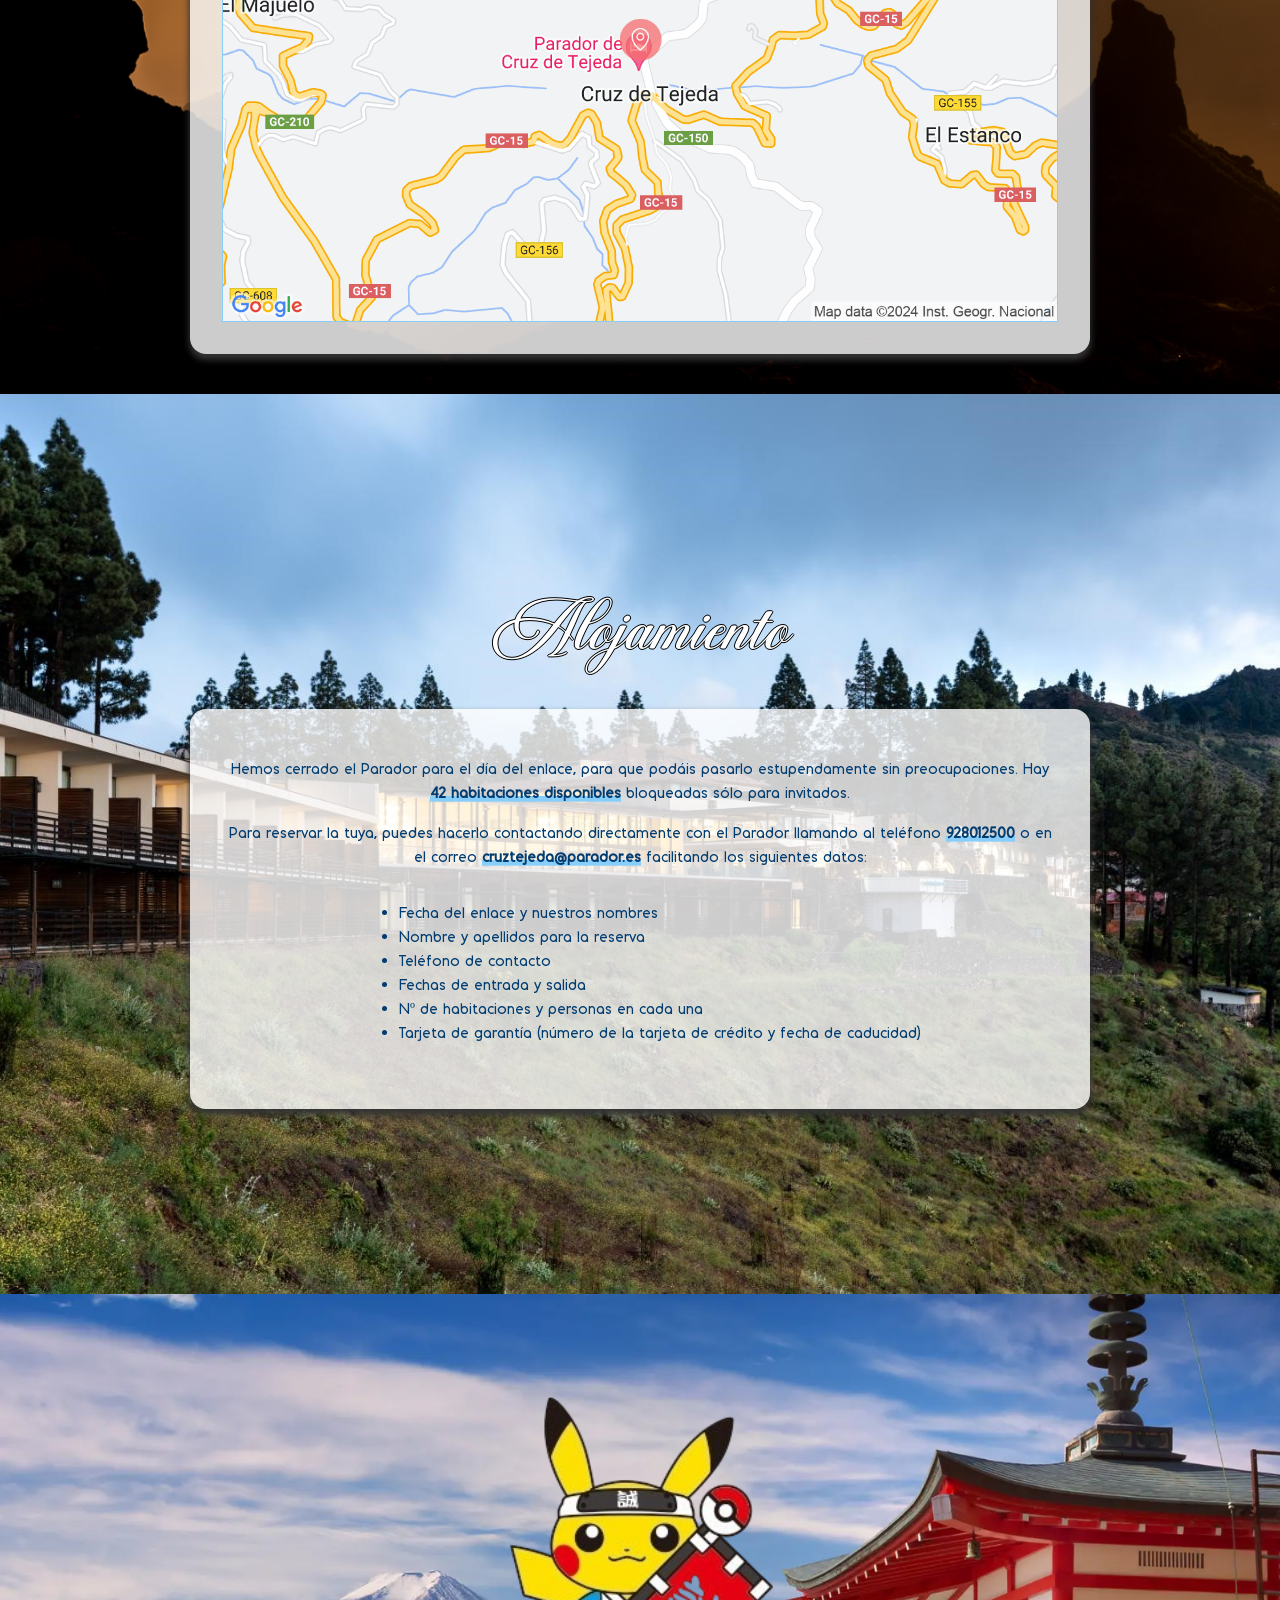
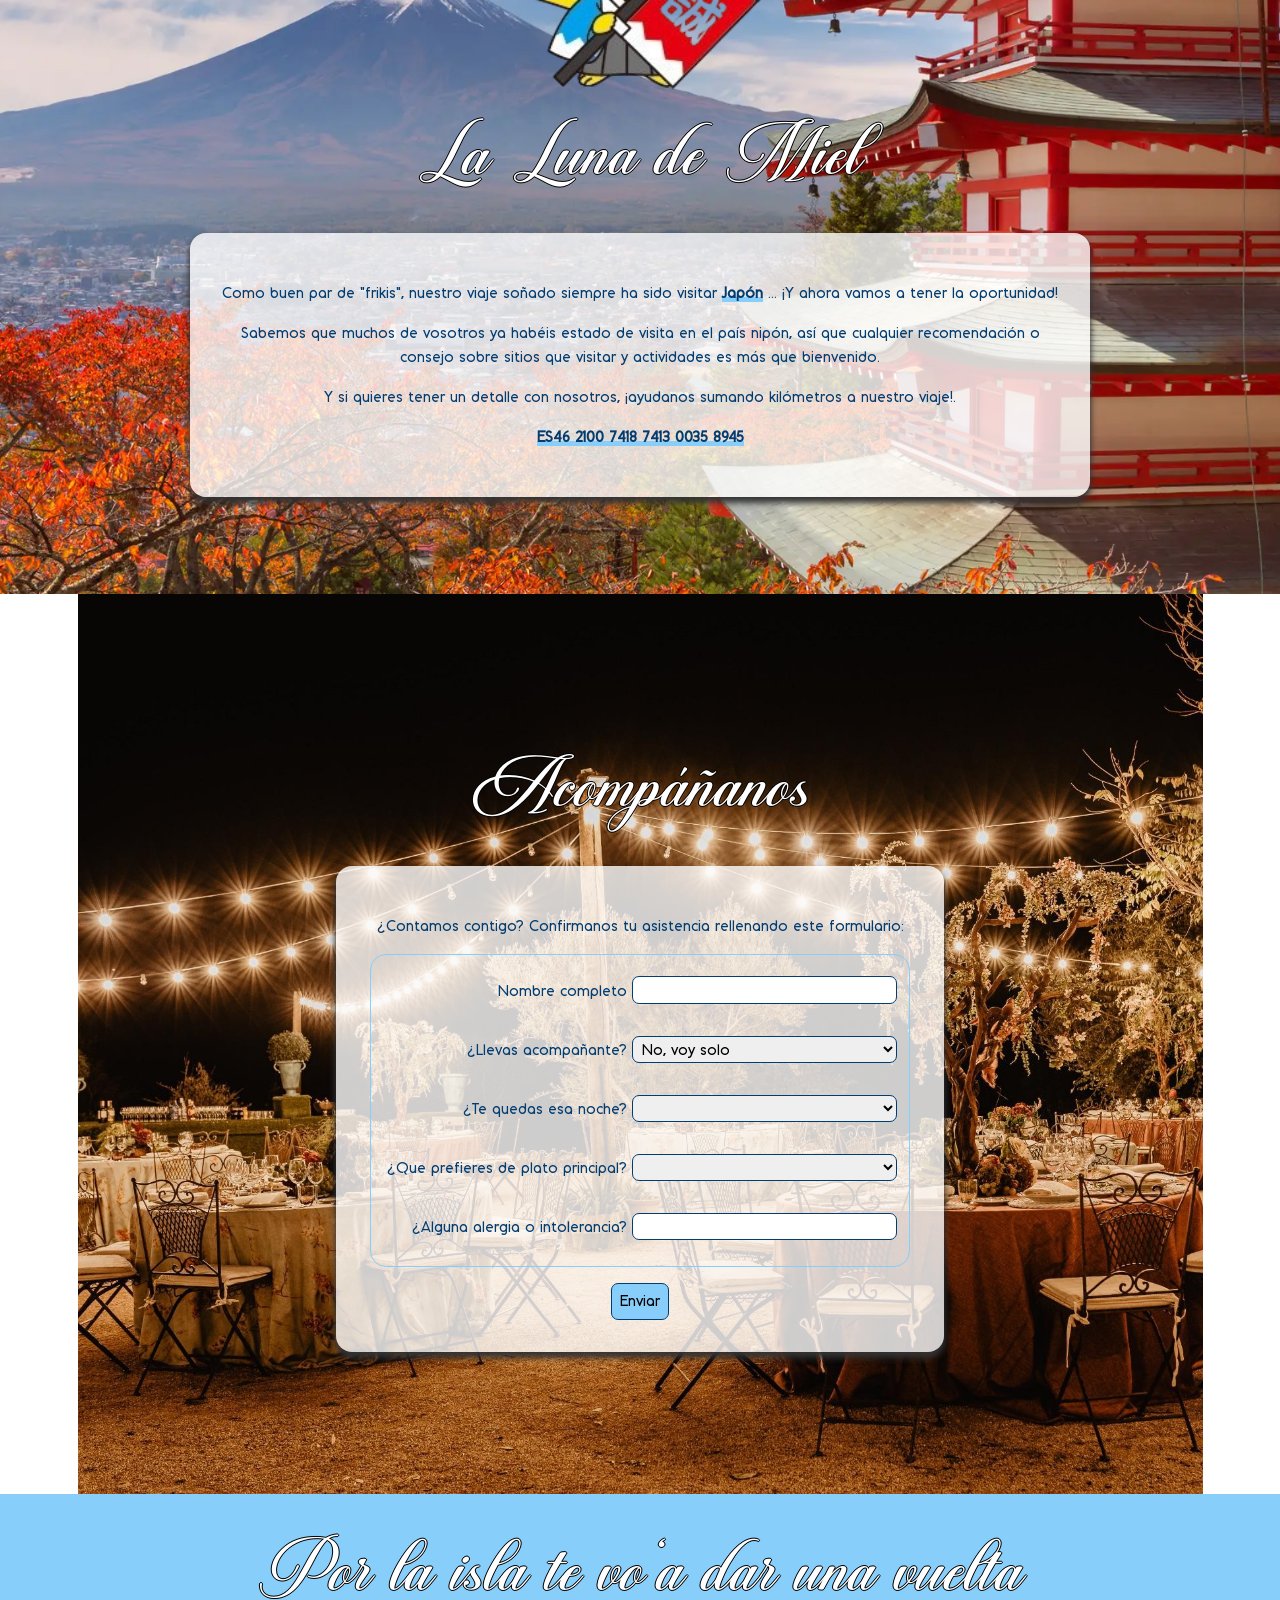
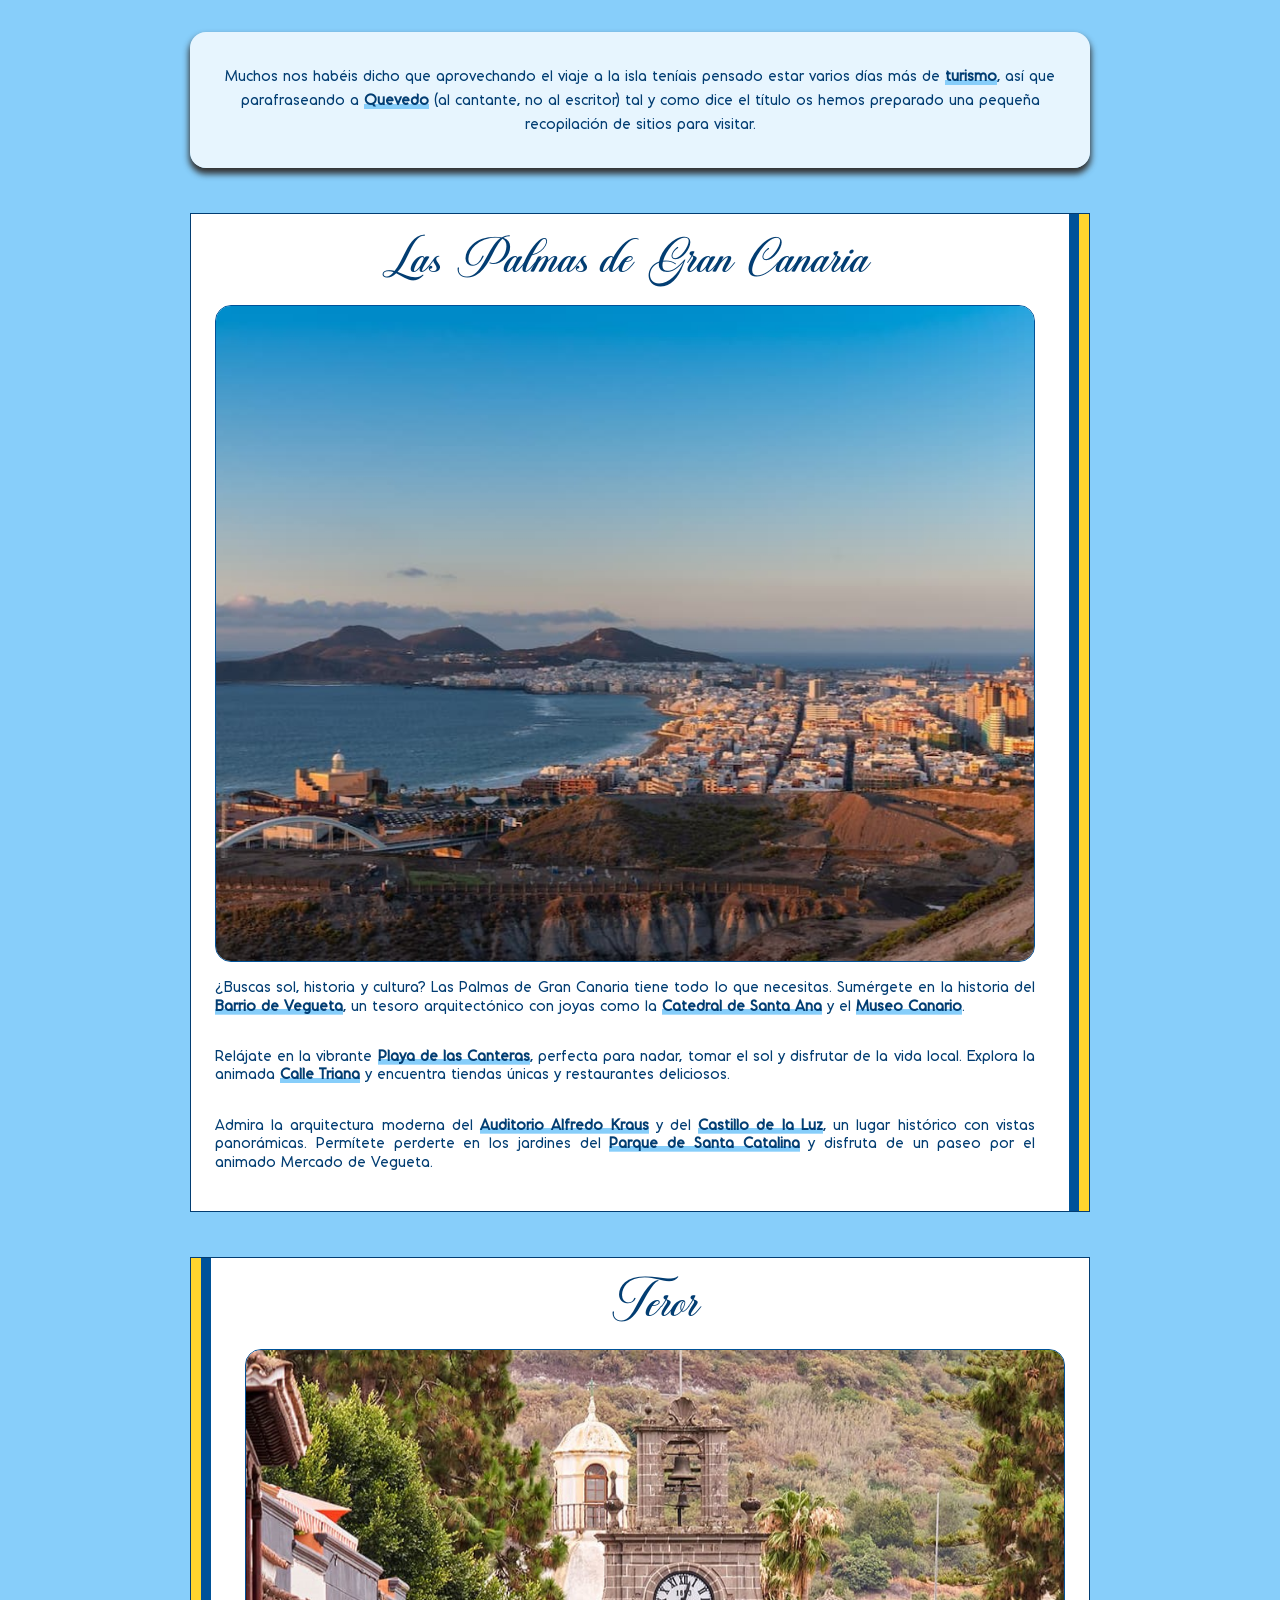
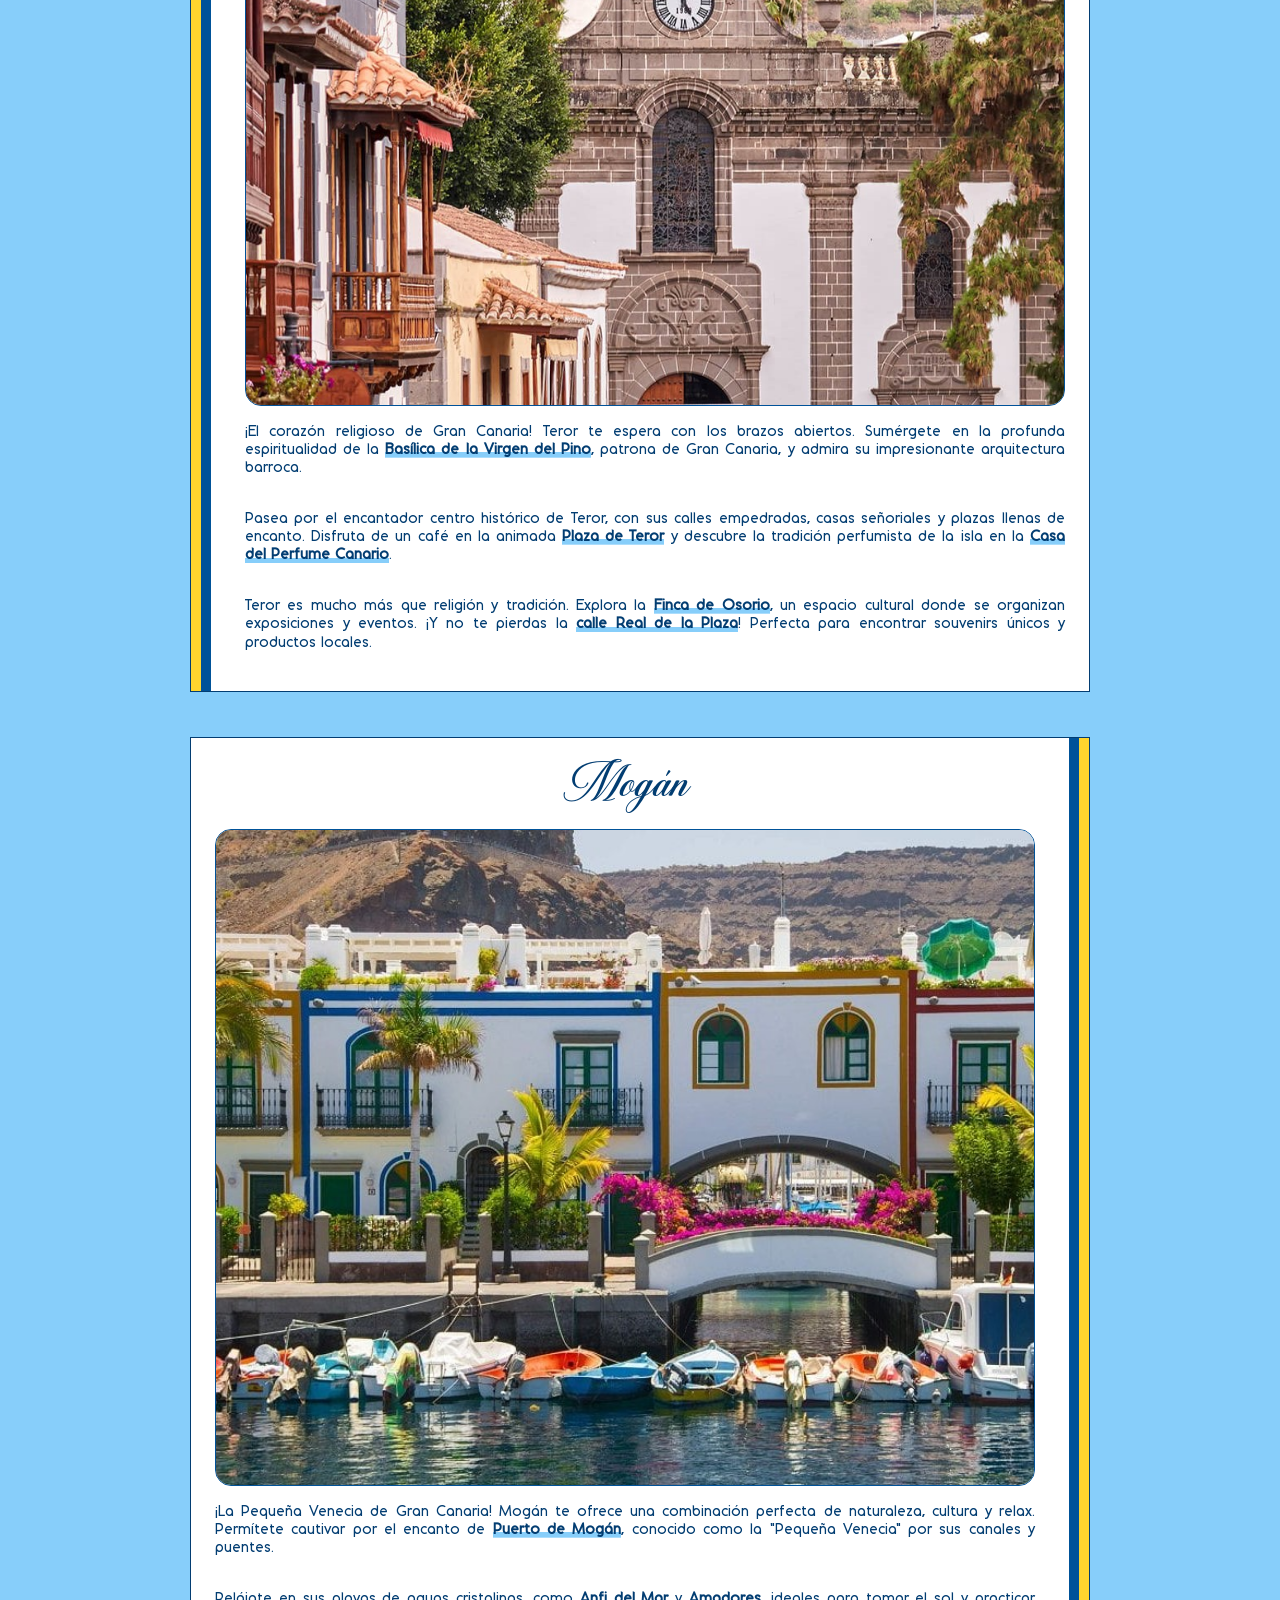
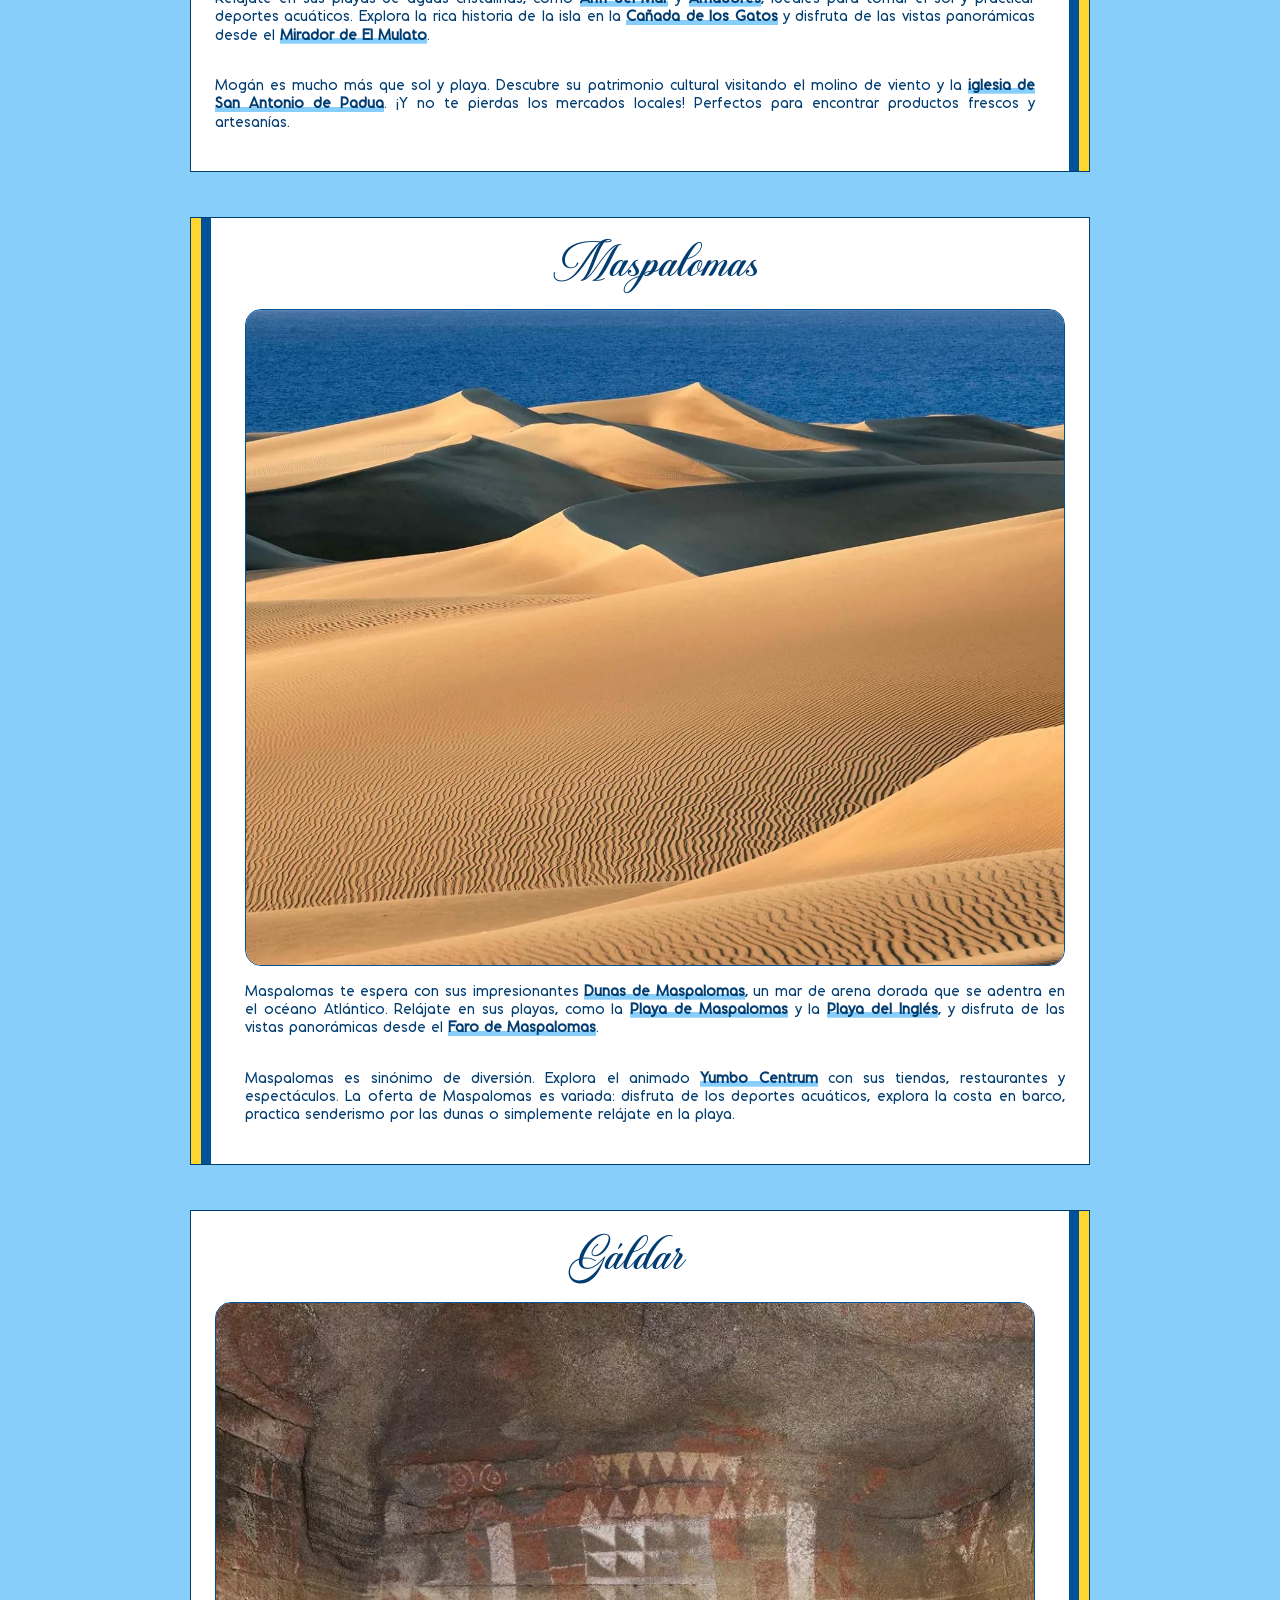
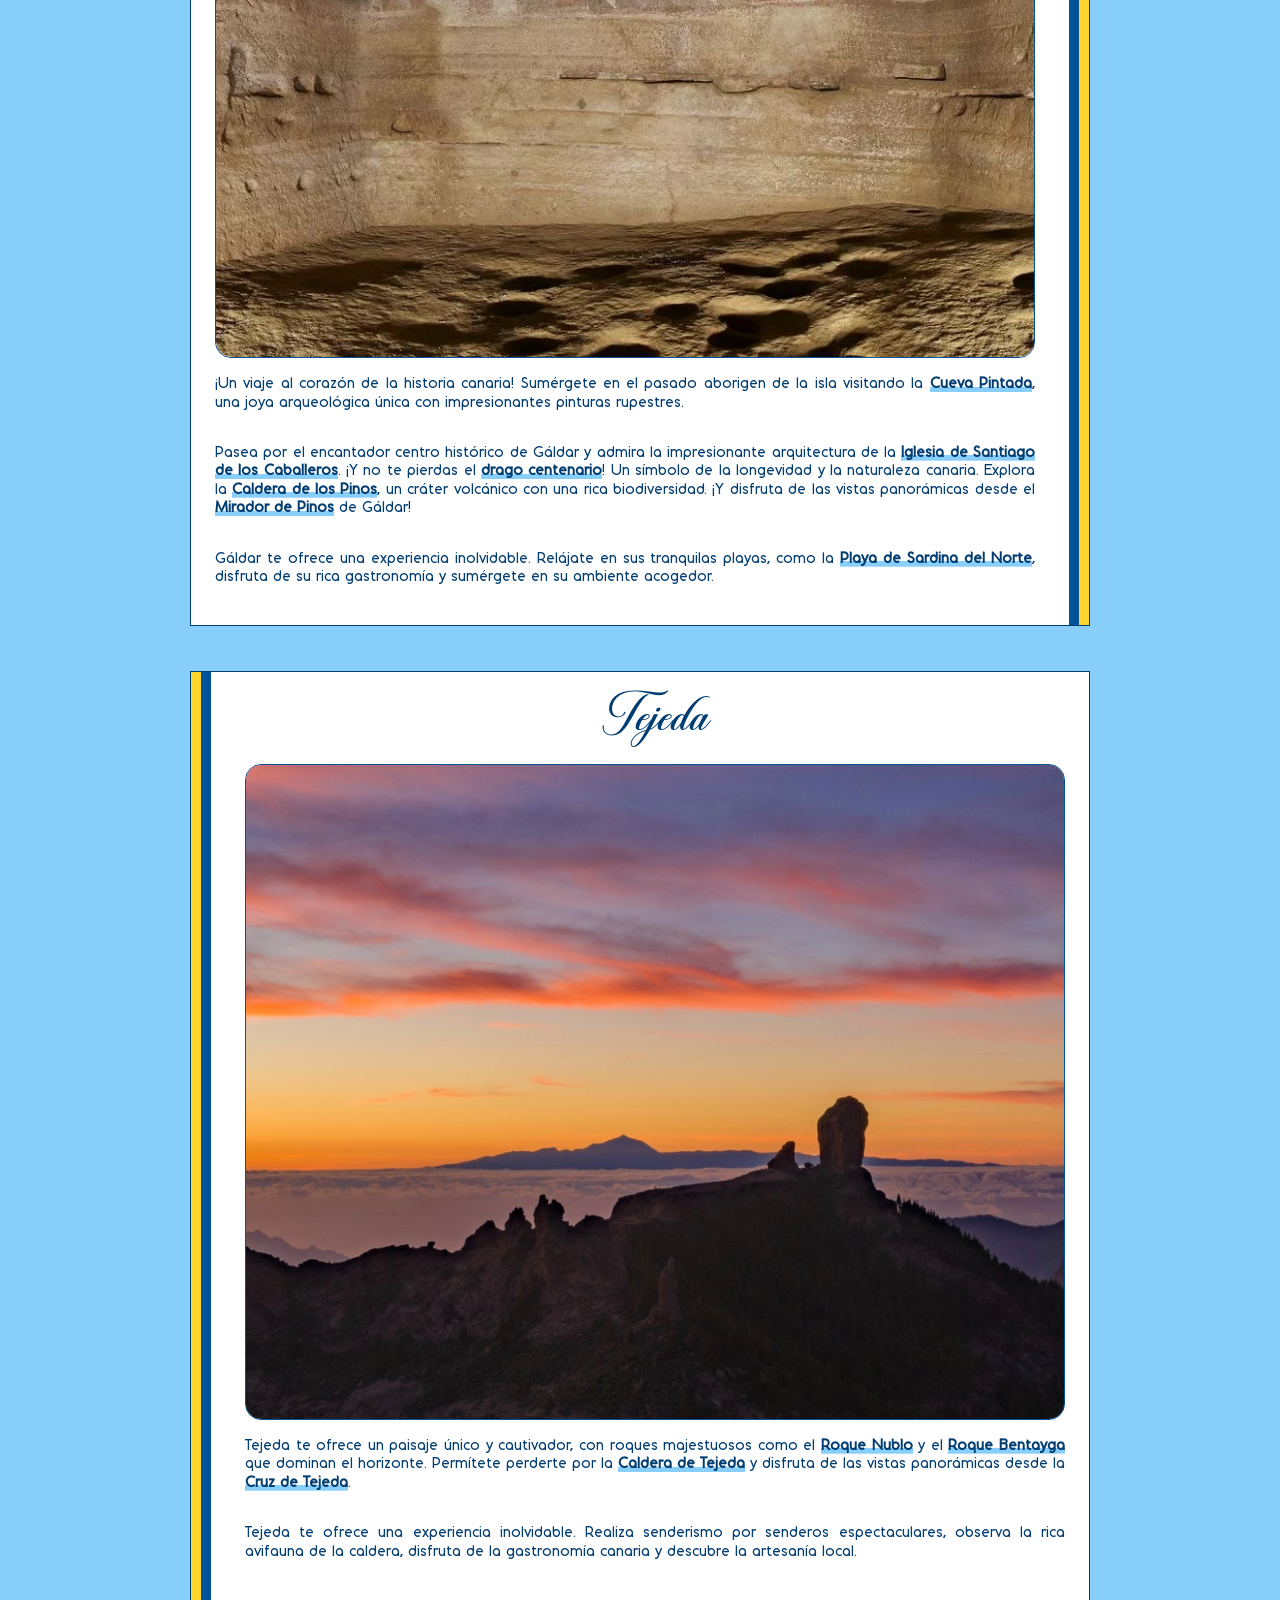
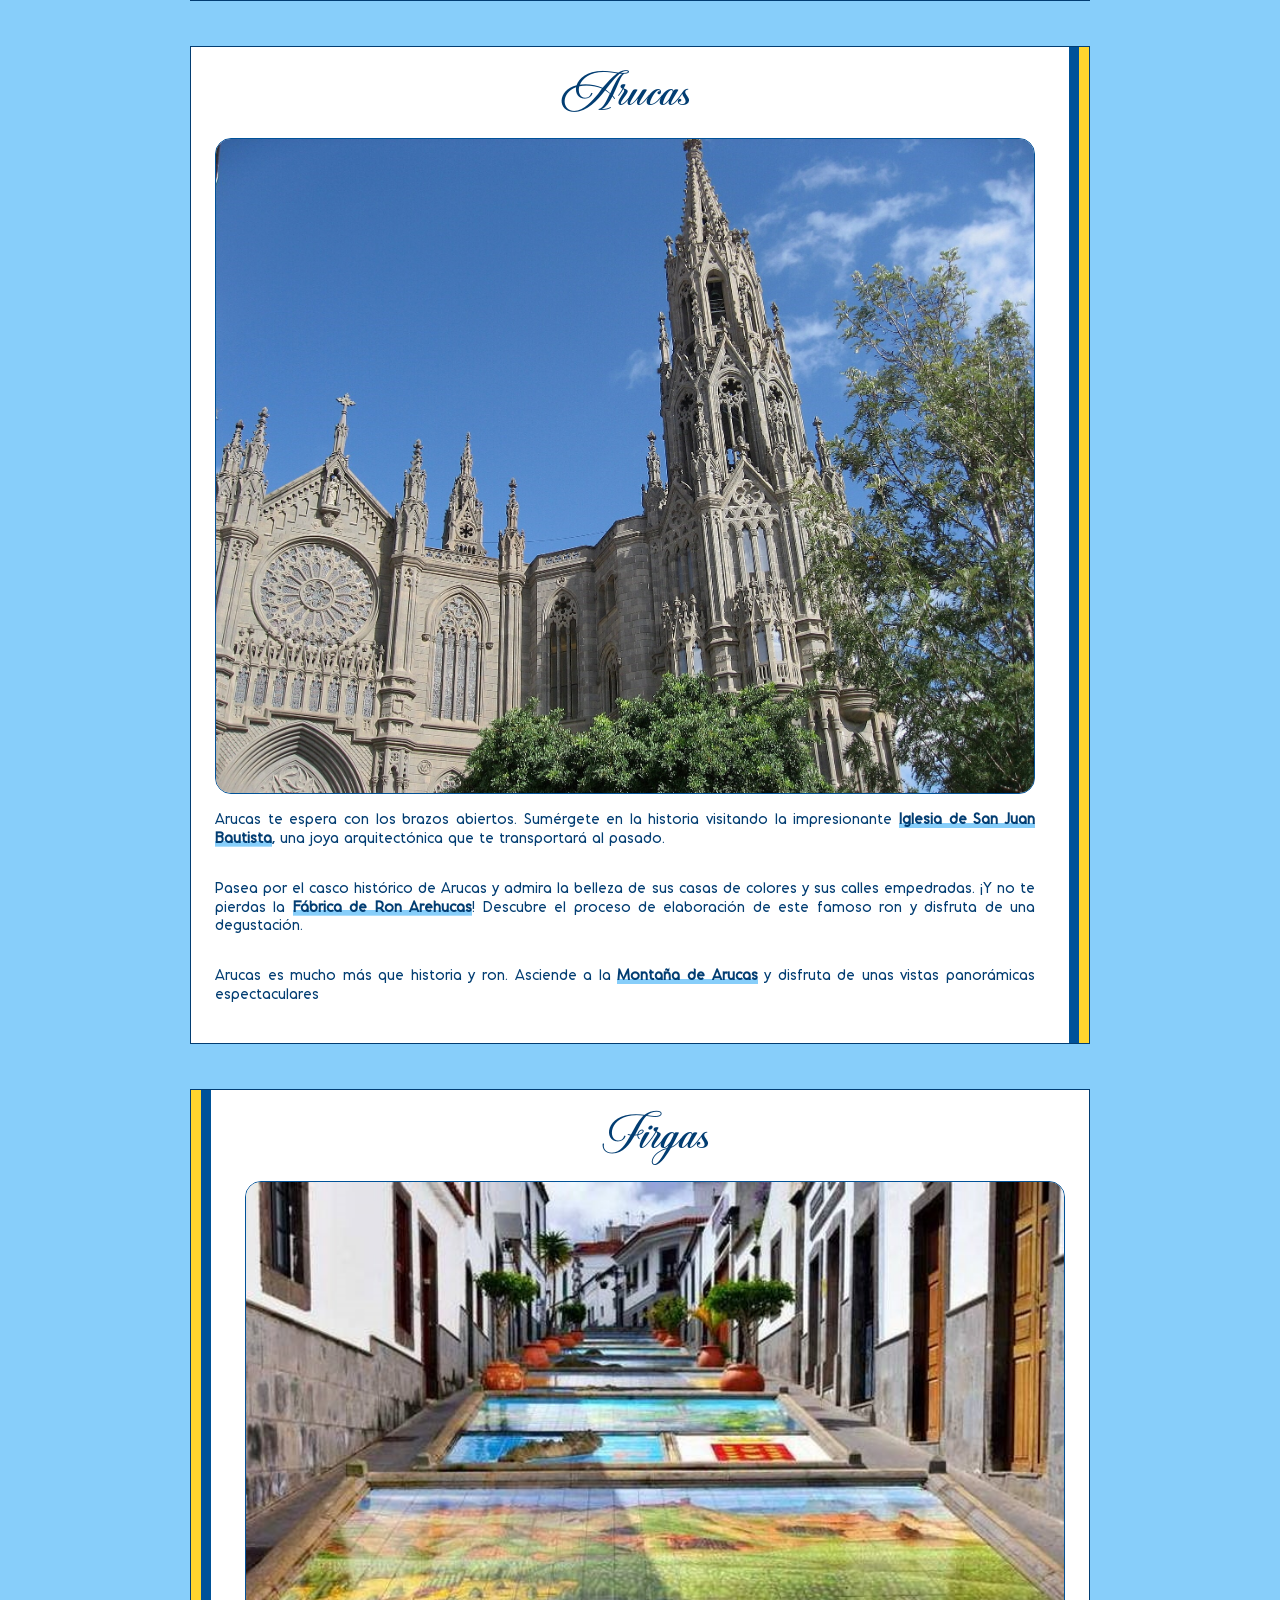
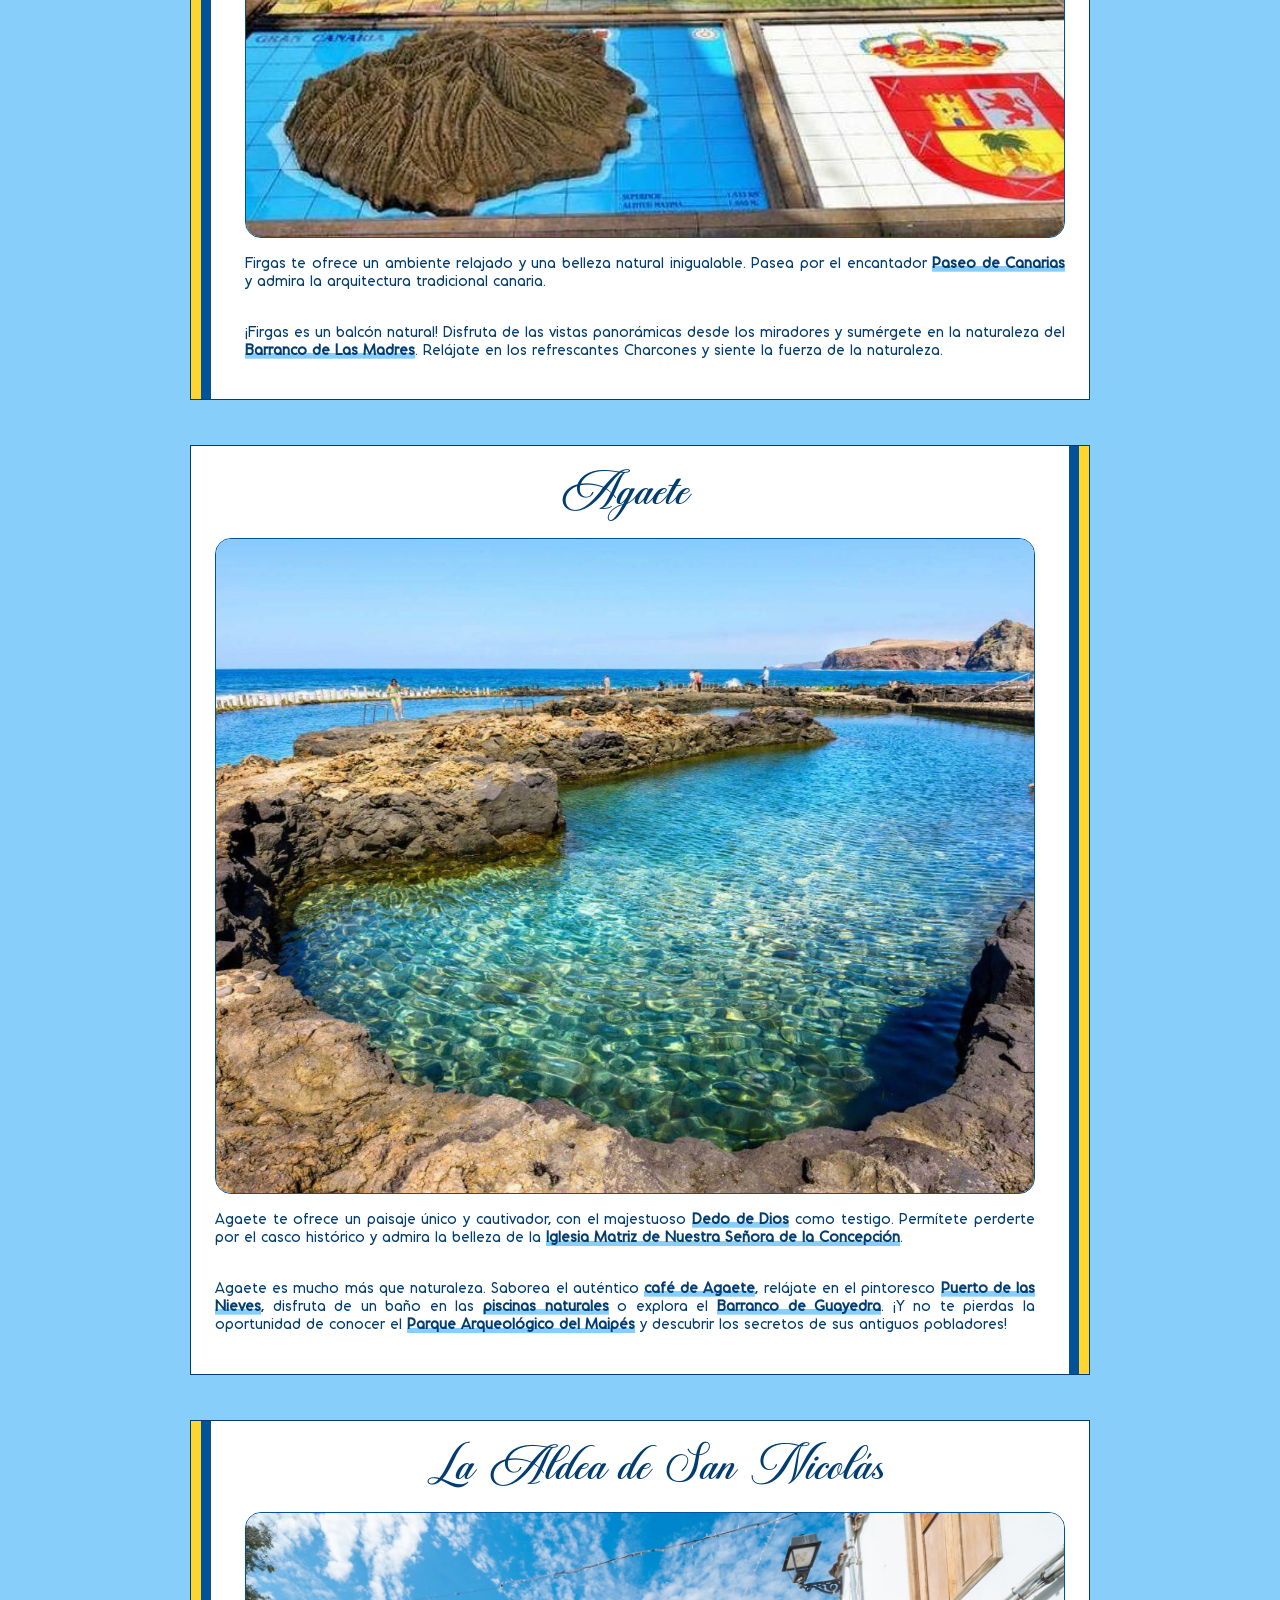
==== commit 45bc683c: "favicon" ====
--- a/index.html
+++ b/index.html
@@ -5,6 +5,9 @@
   <meta charset="UTF-8" />
   <meta name="viewport" content="width=device-width, initial-scale=1" />
   <title>Sara & Alfonso</title>
+  
+  <link rel="icon" type="image/x-icon" href="/img/favicon.ico">
+
   <!-- normalize -->
   <link href="css/normalize.css" rel="stylesheet" />
 
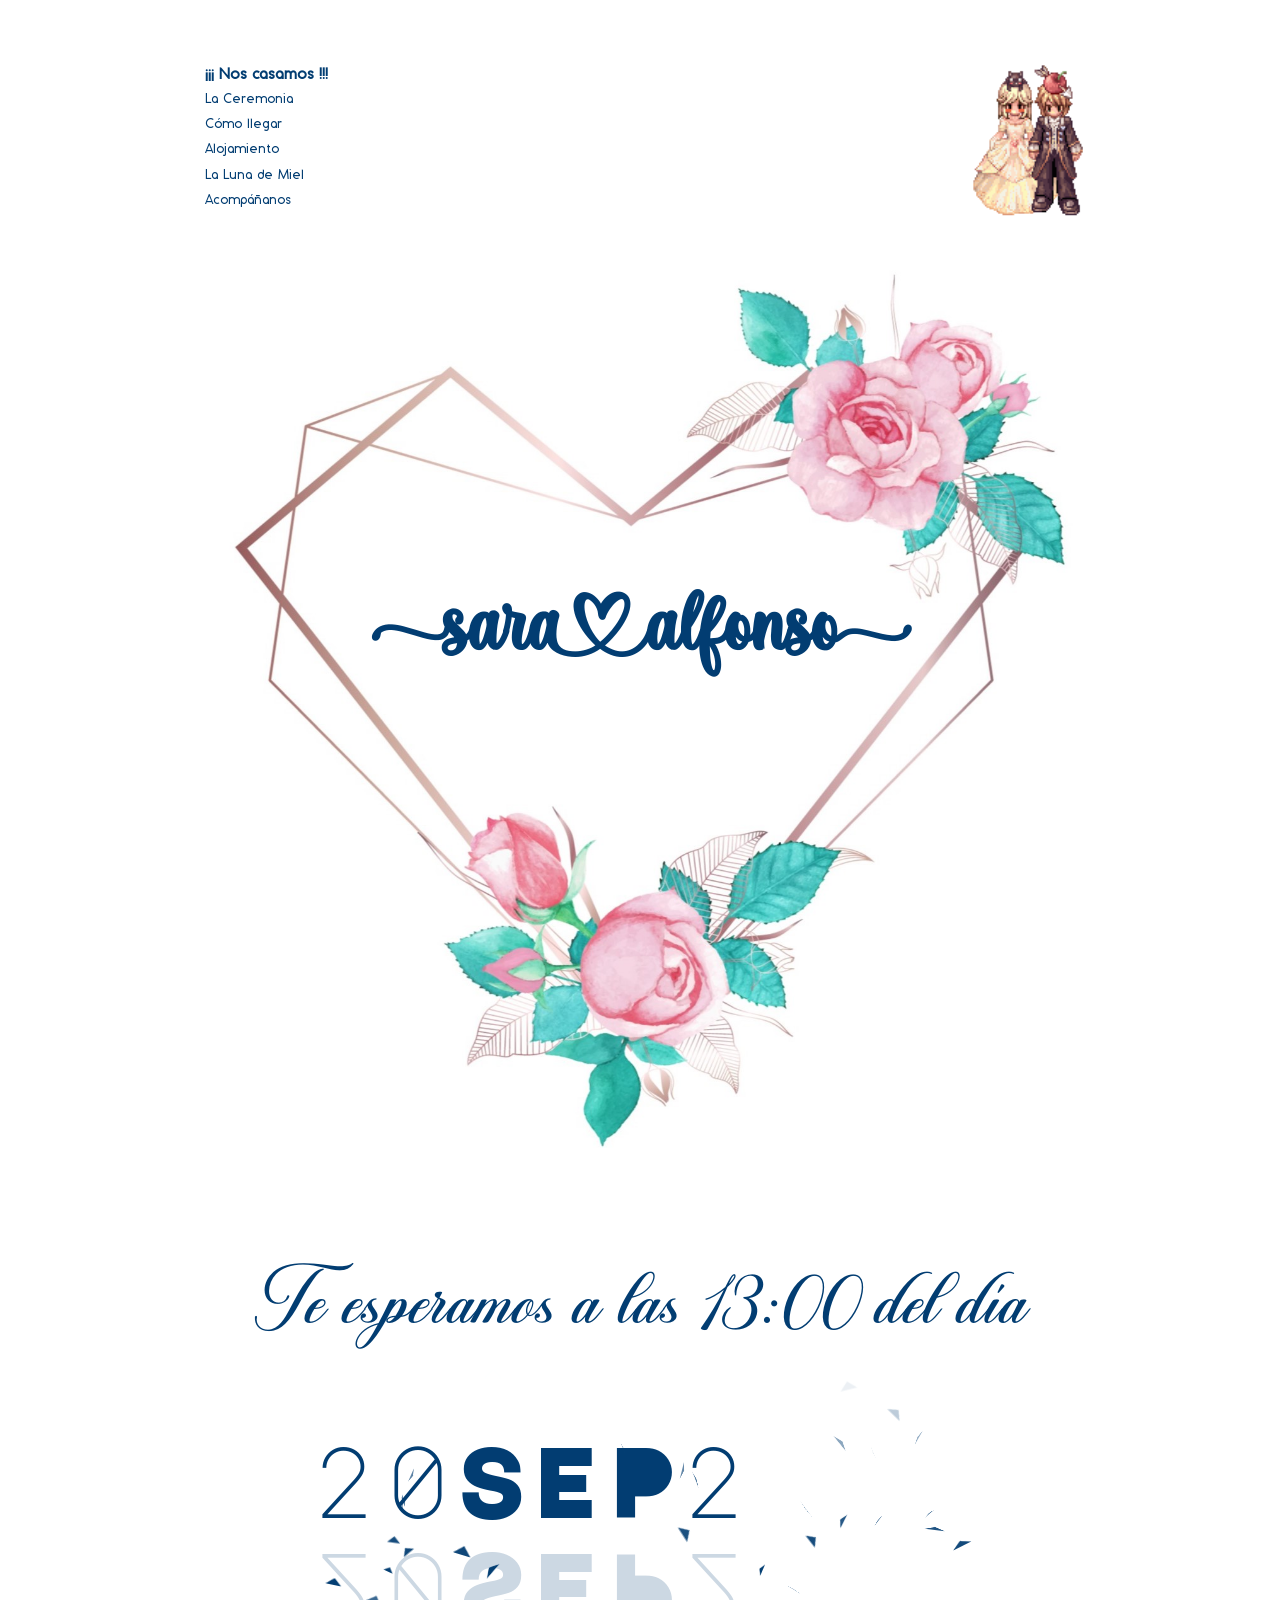
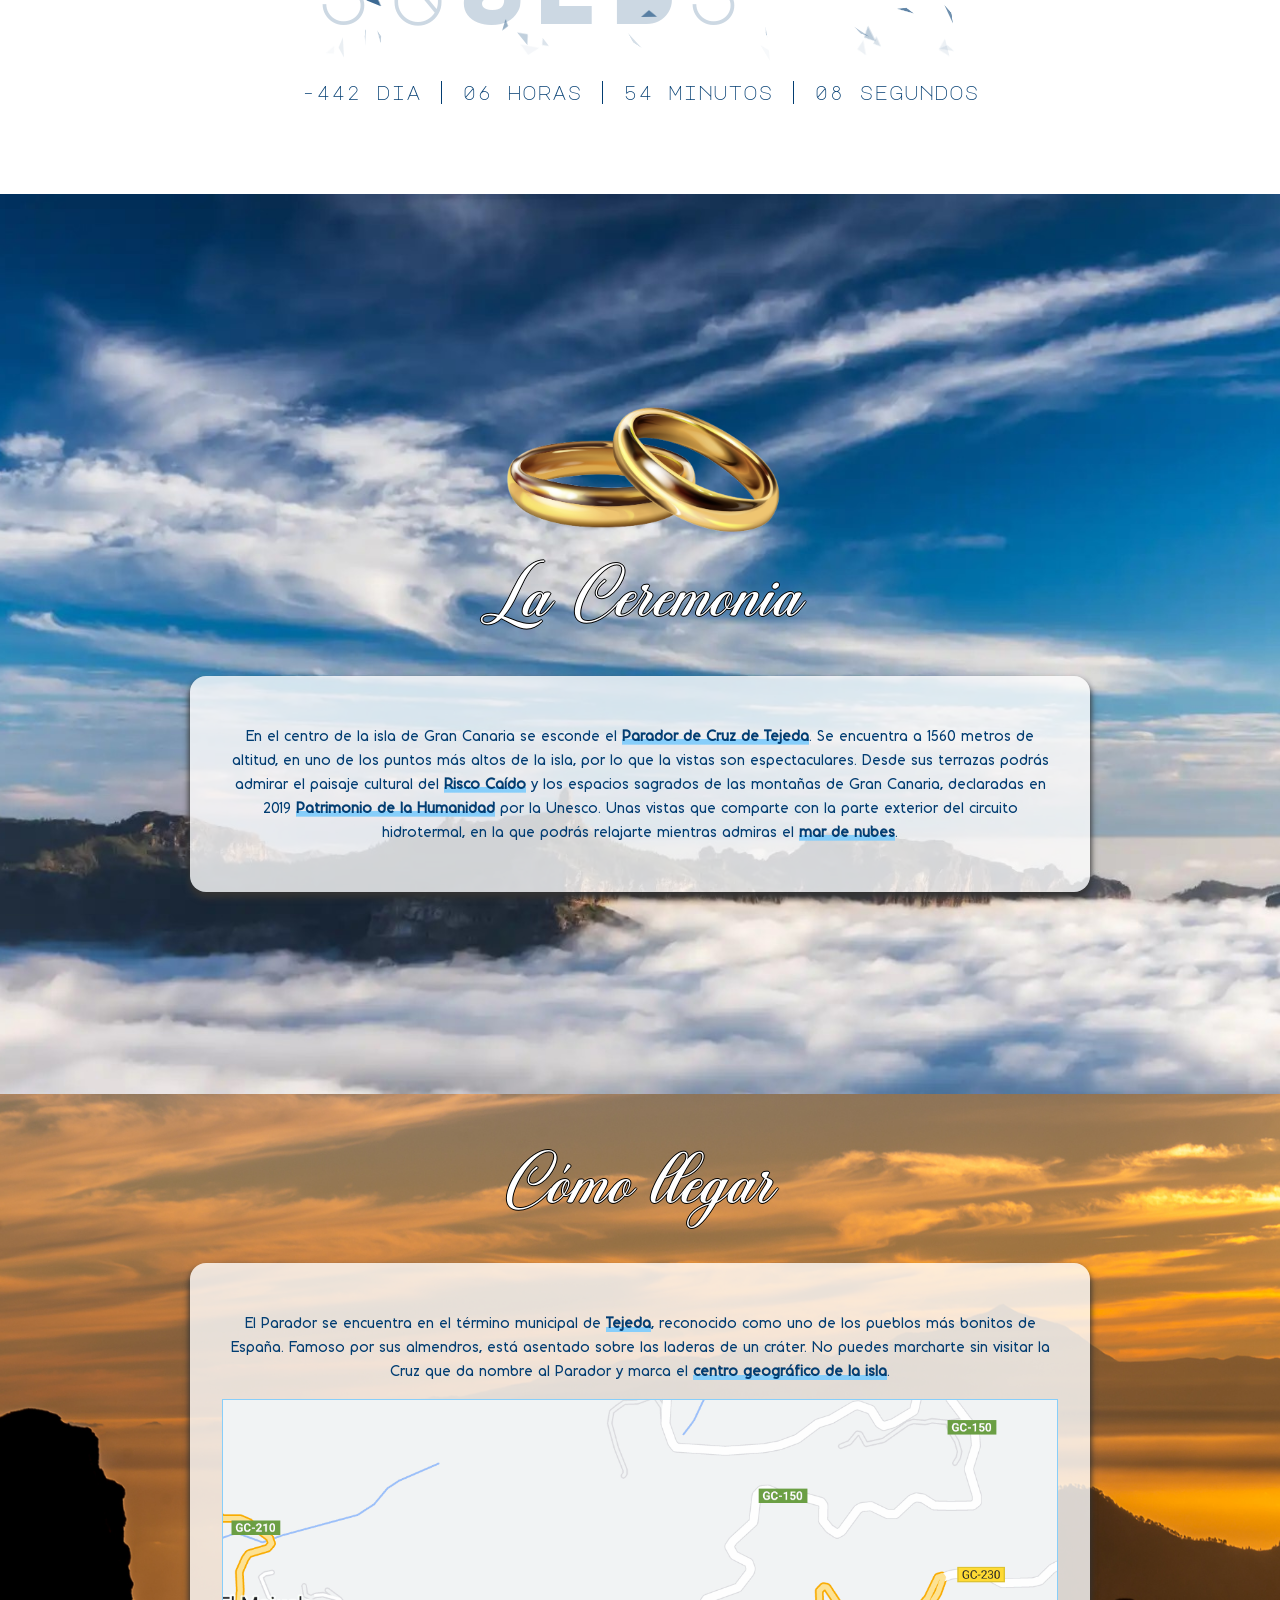
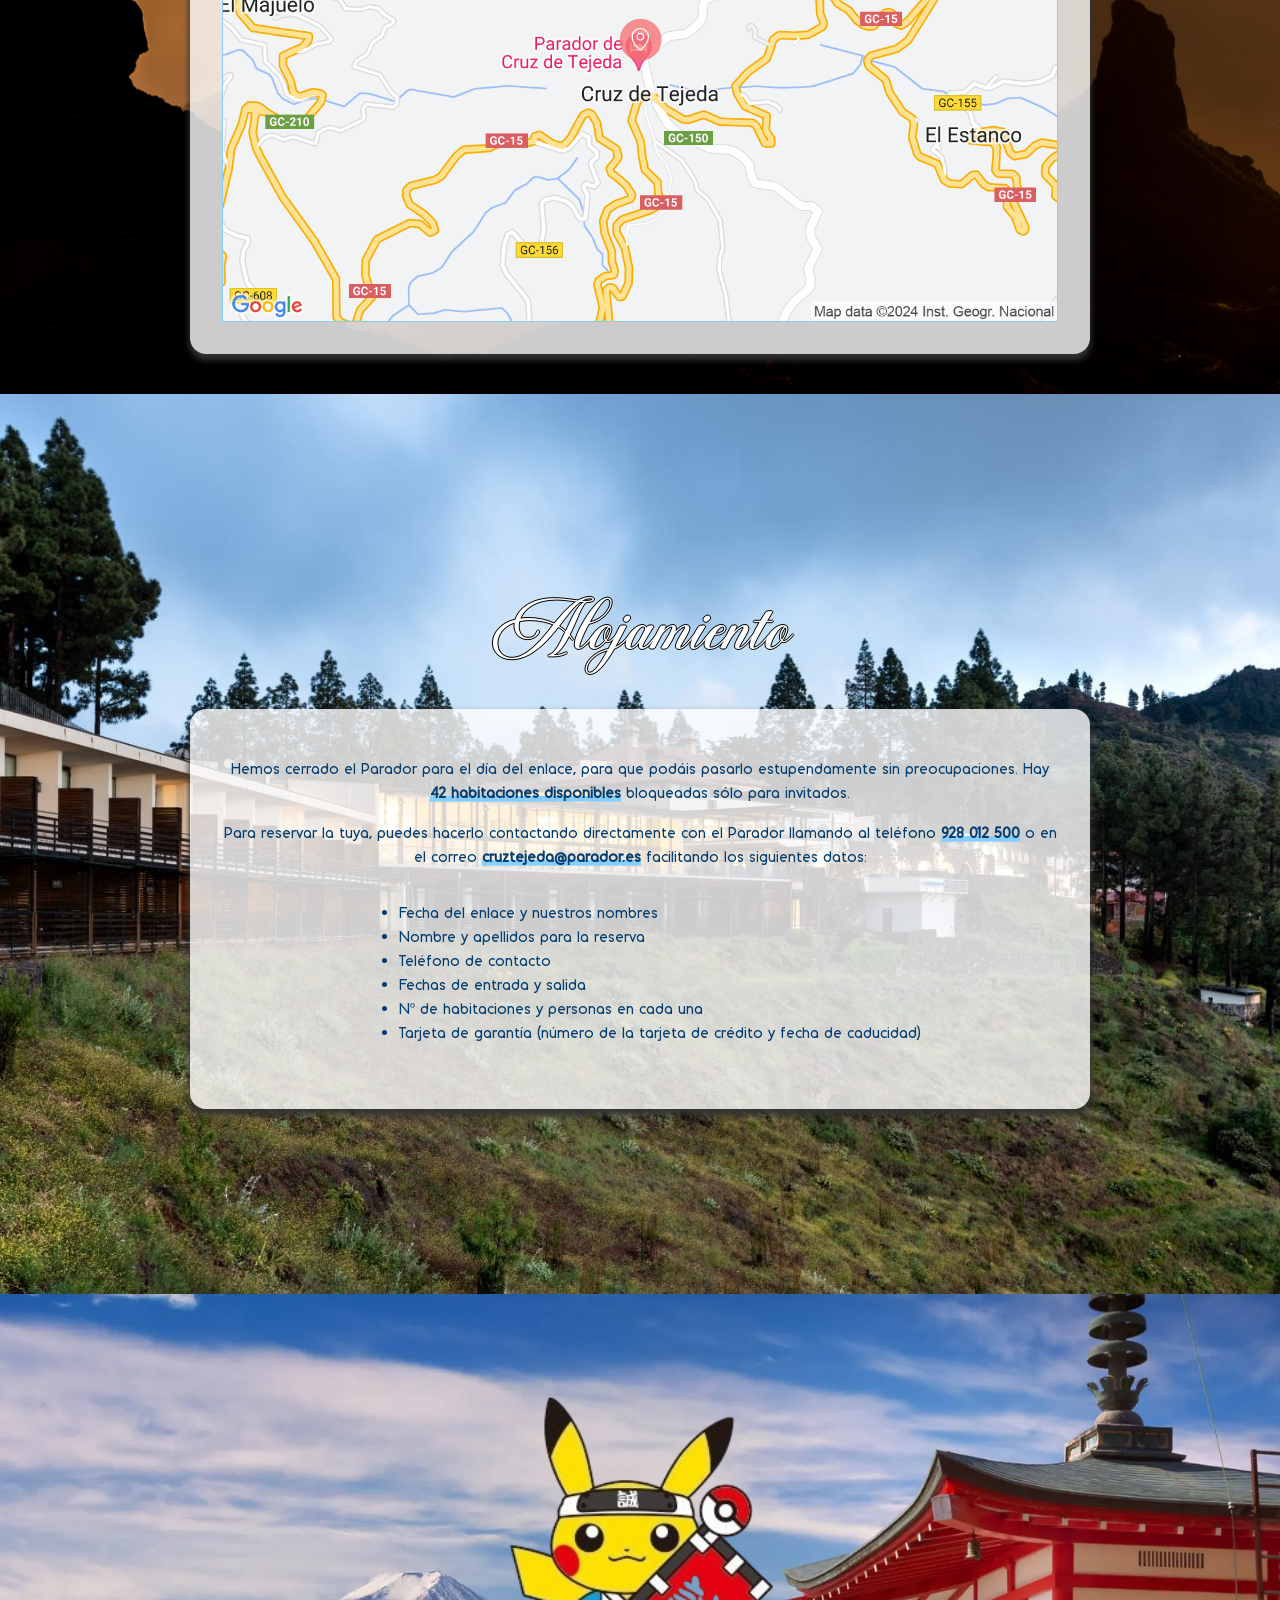
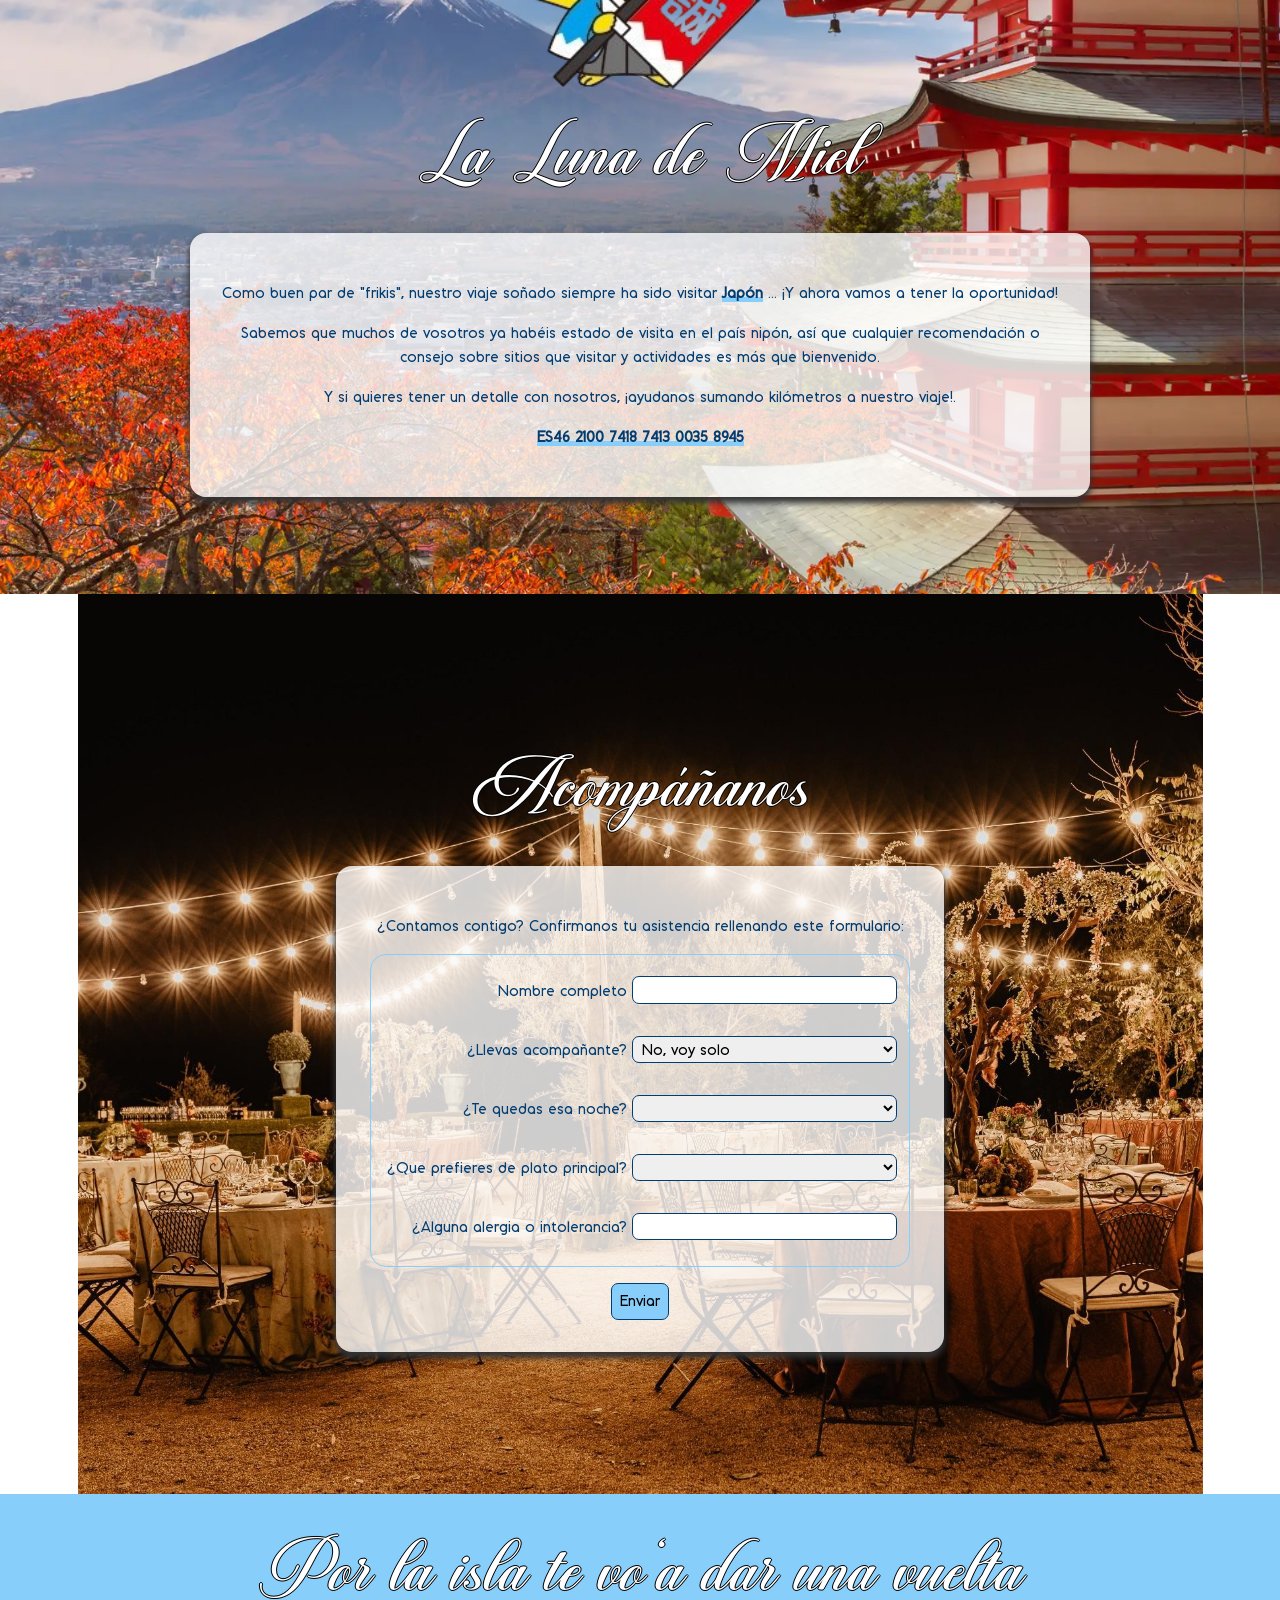
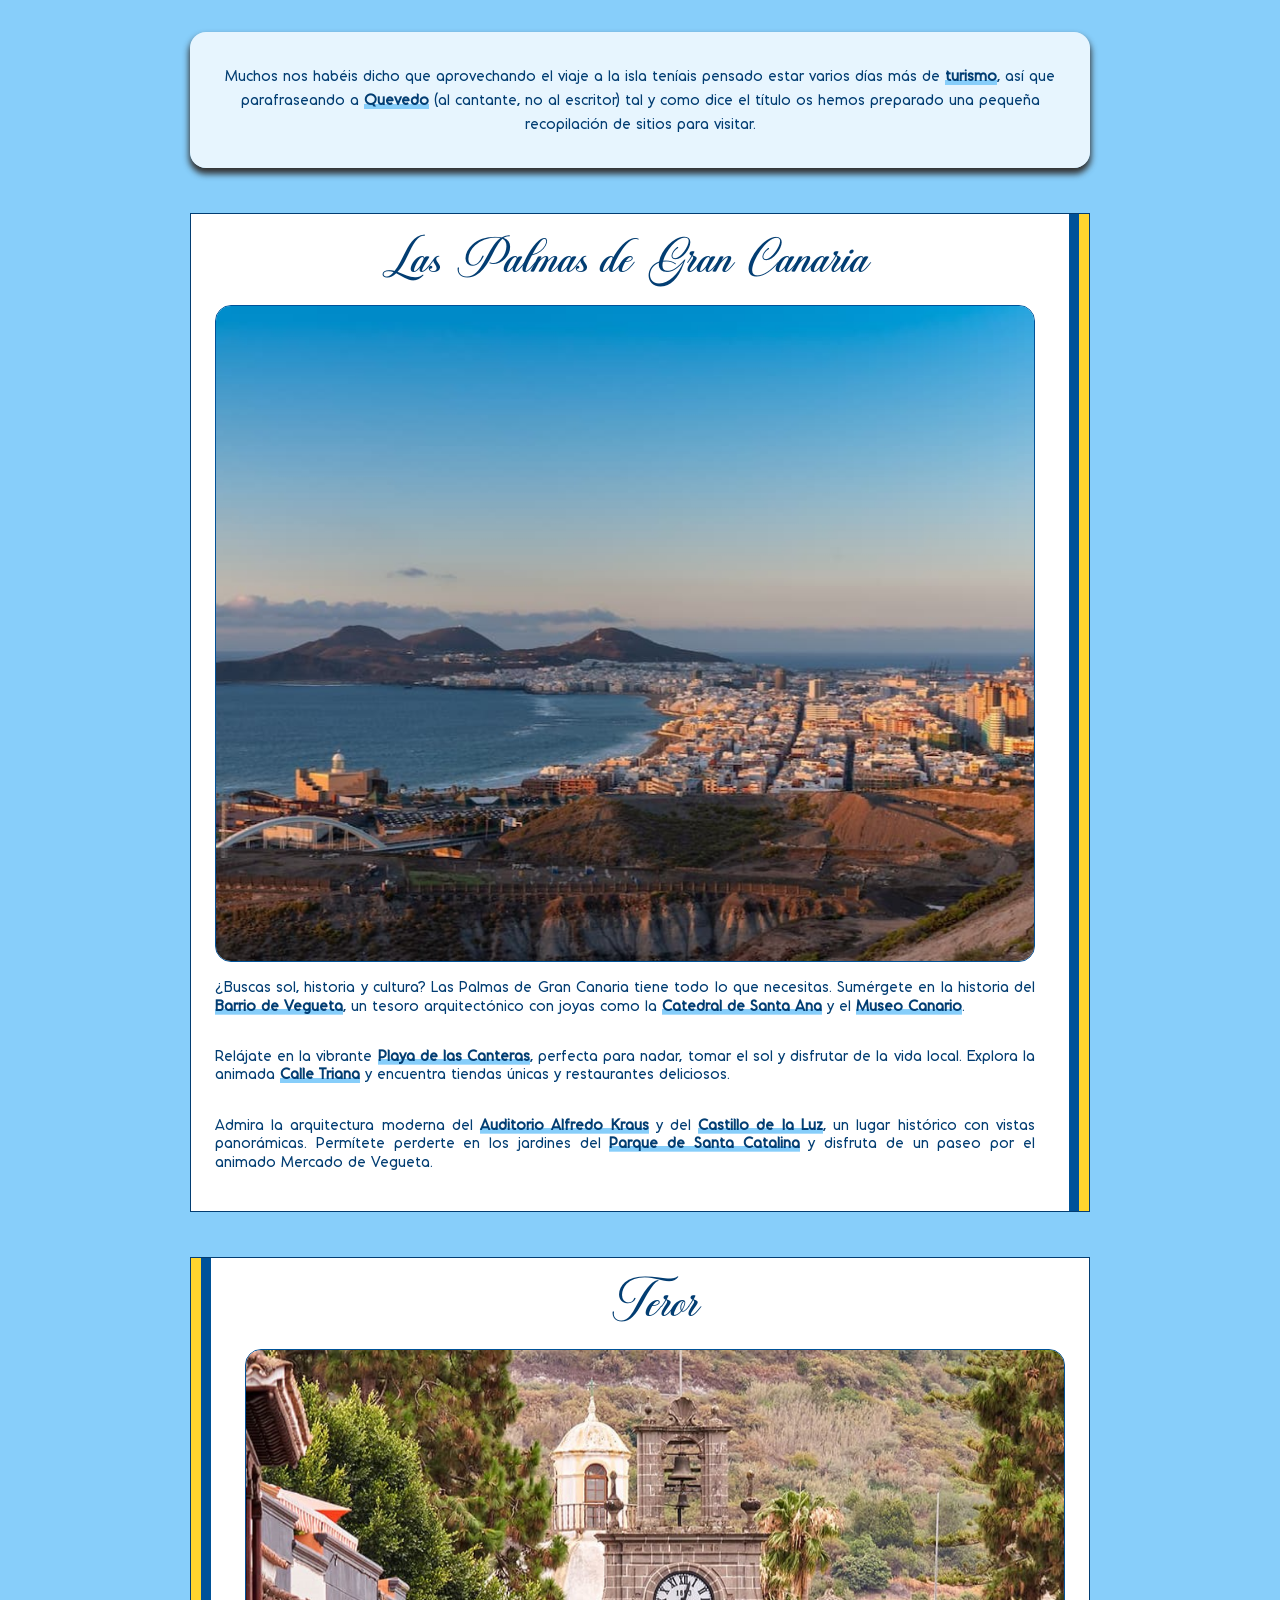
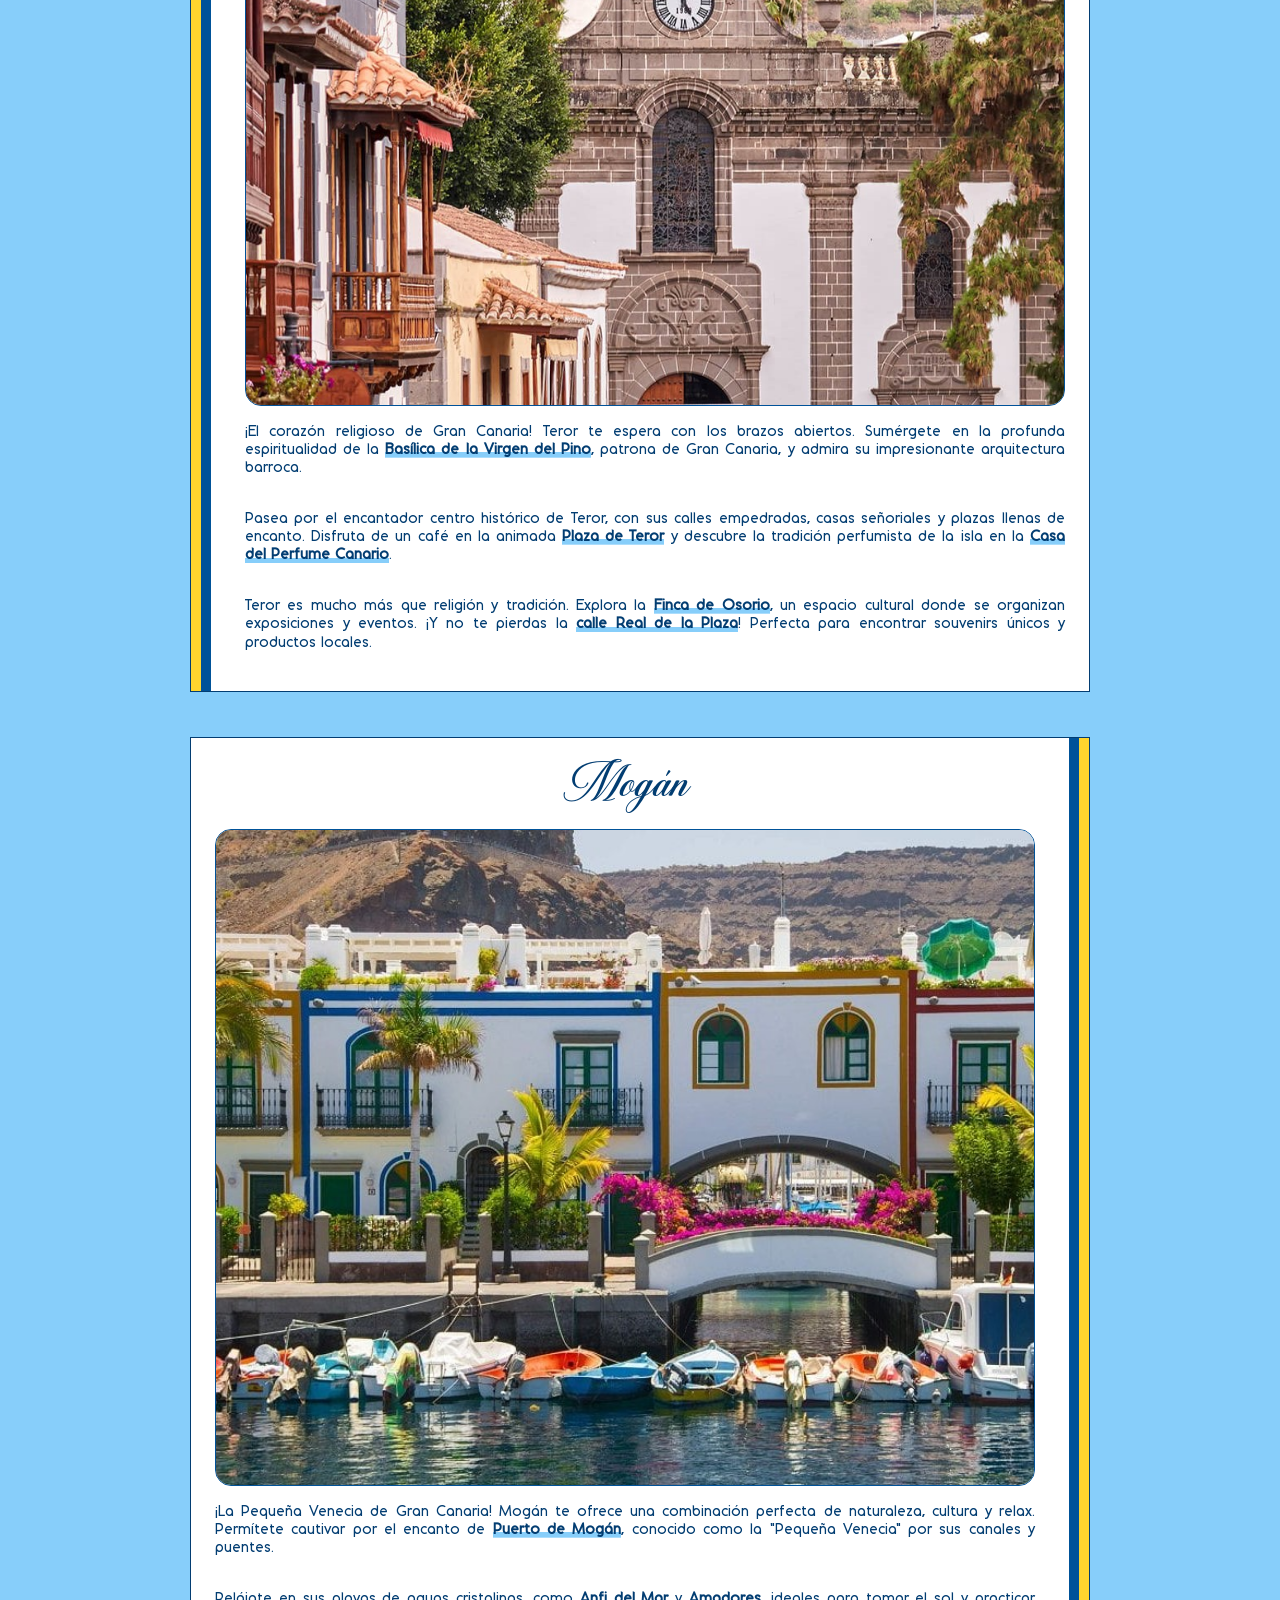
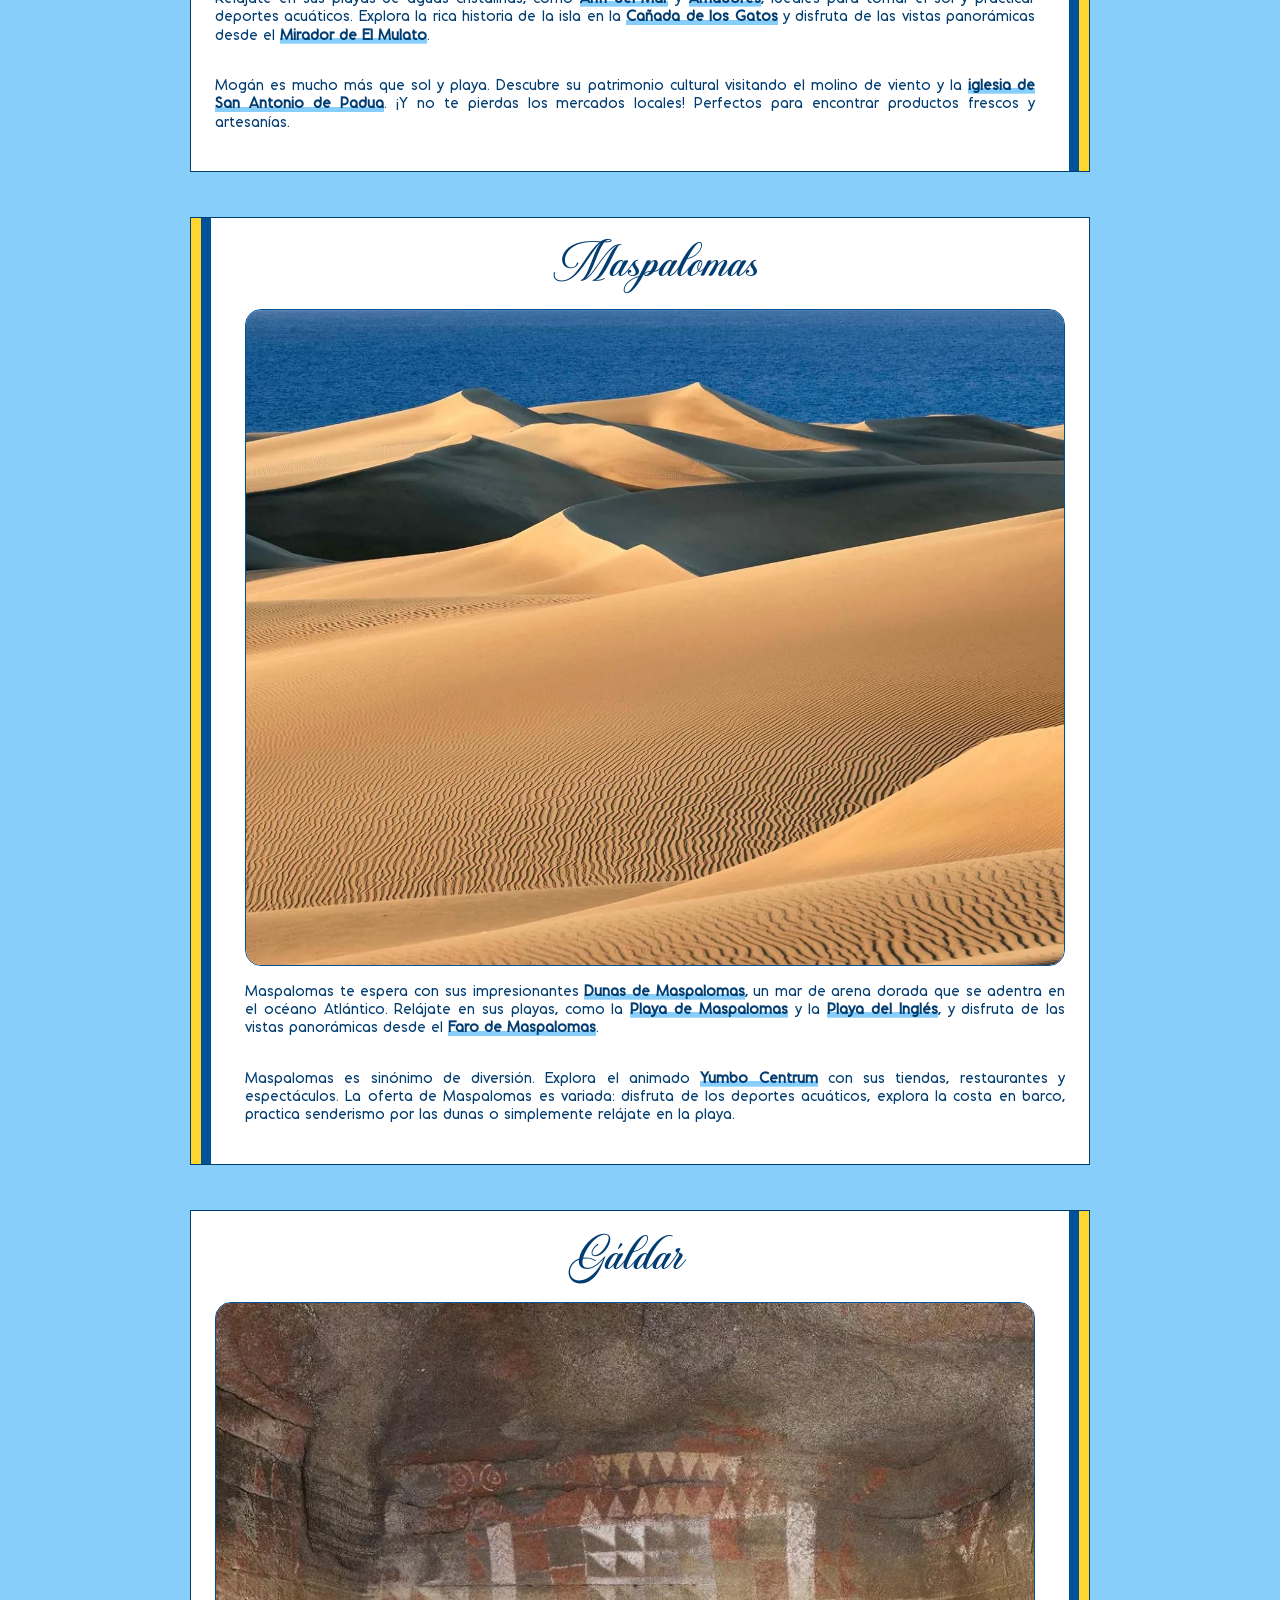
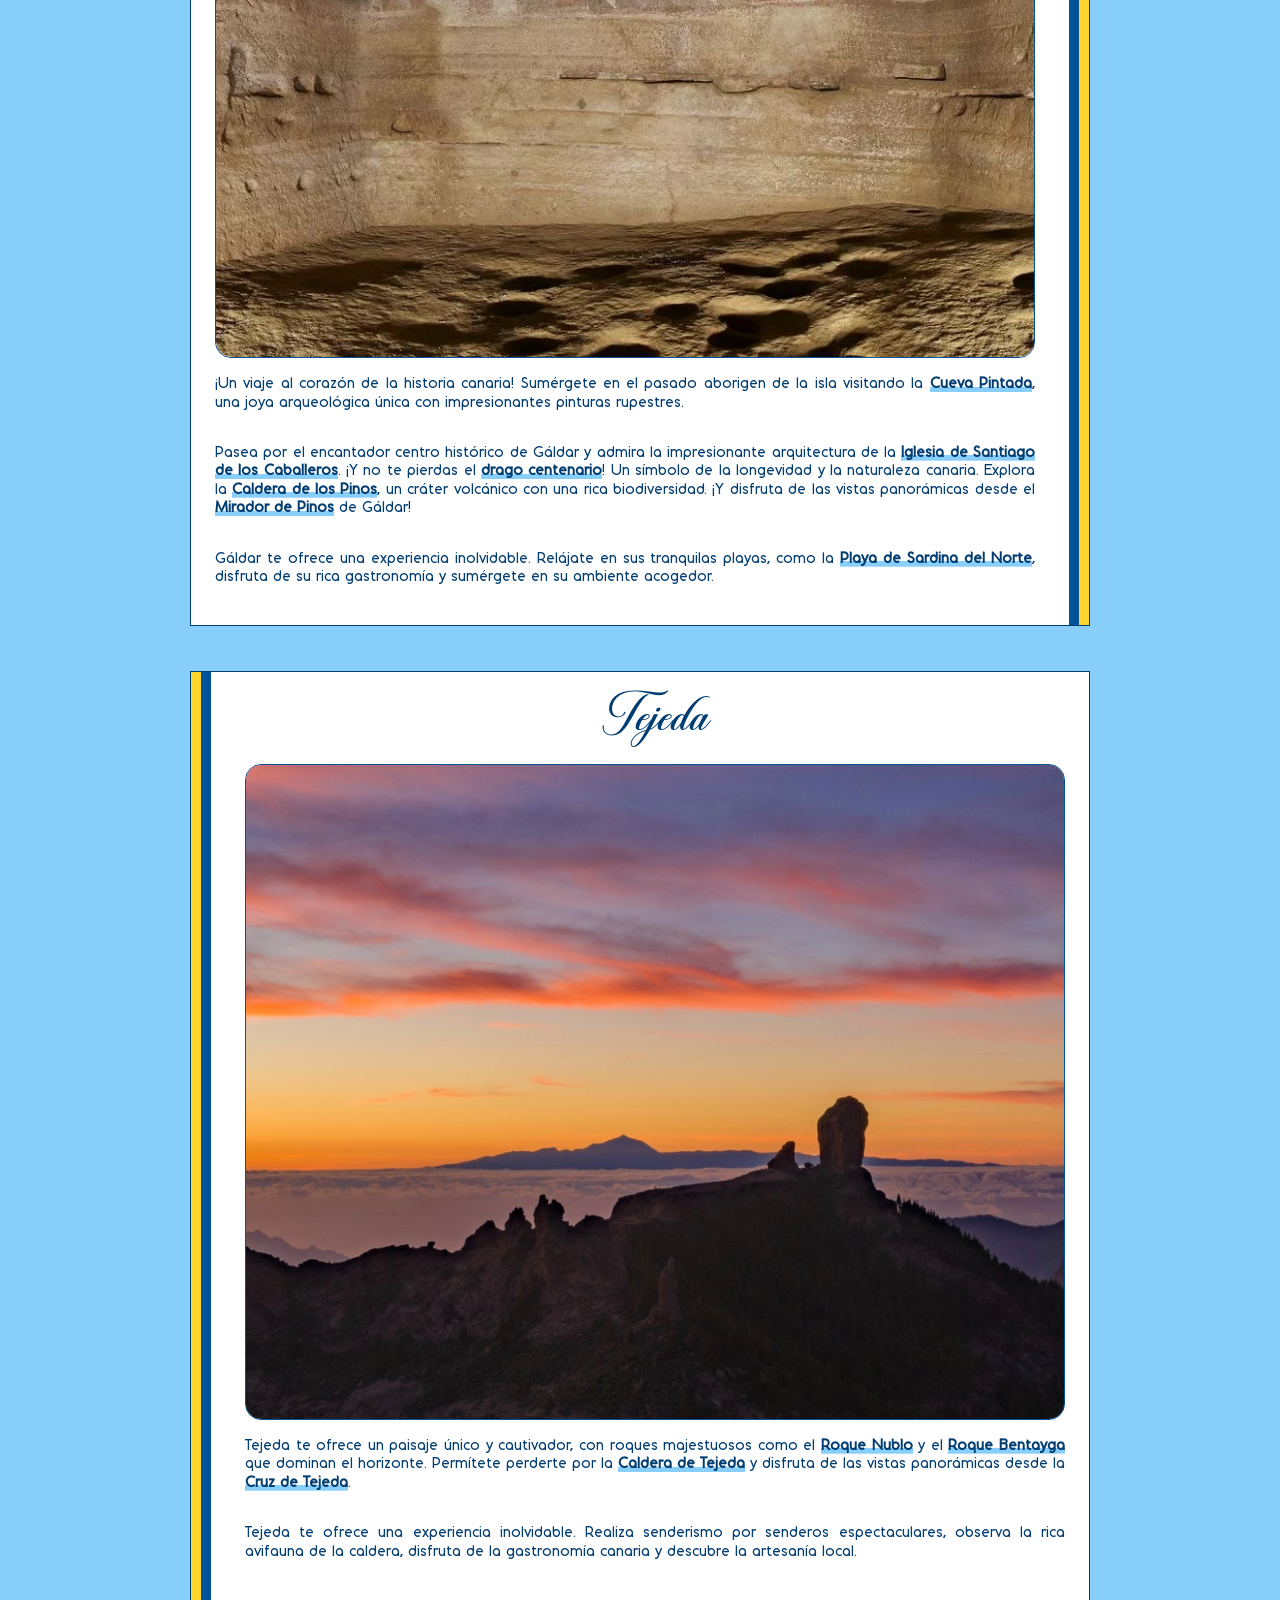
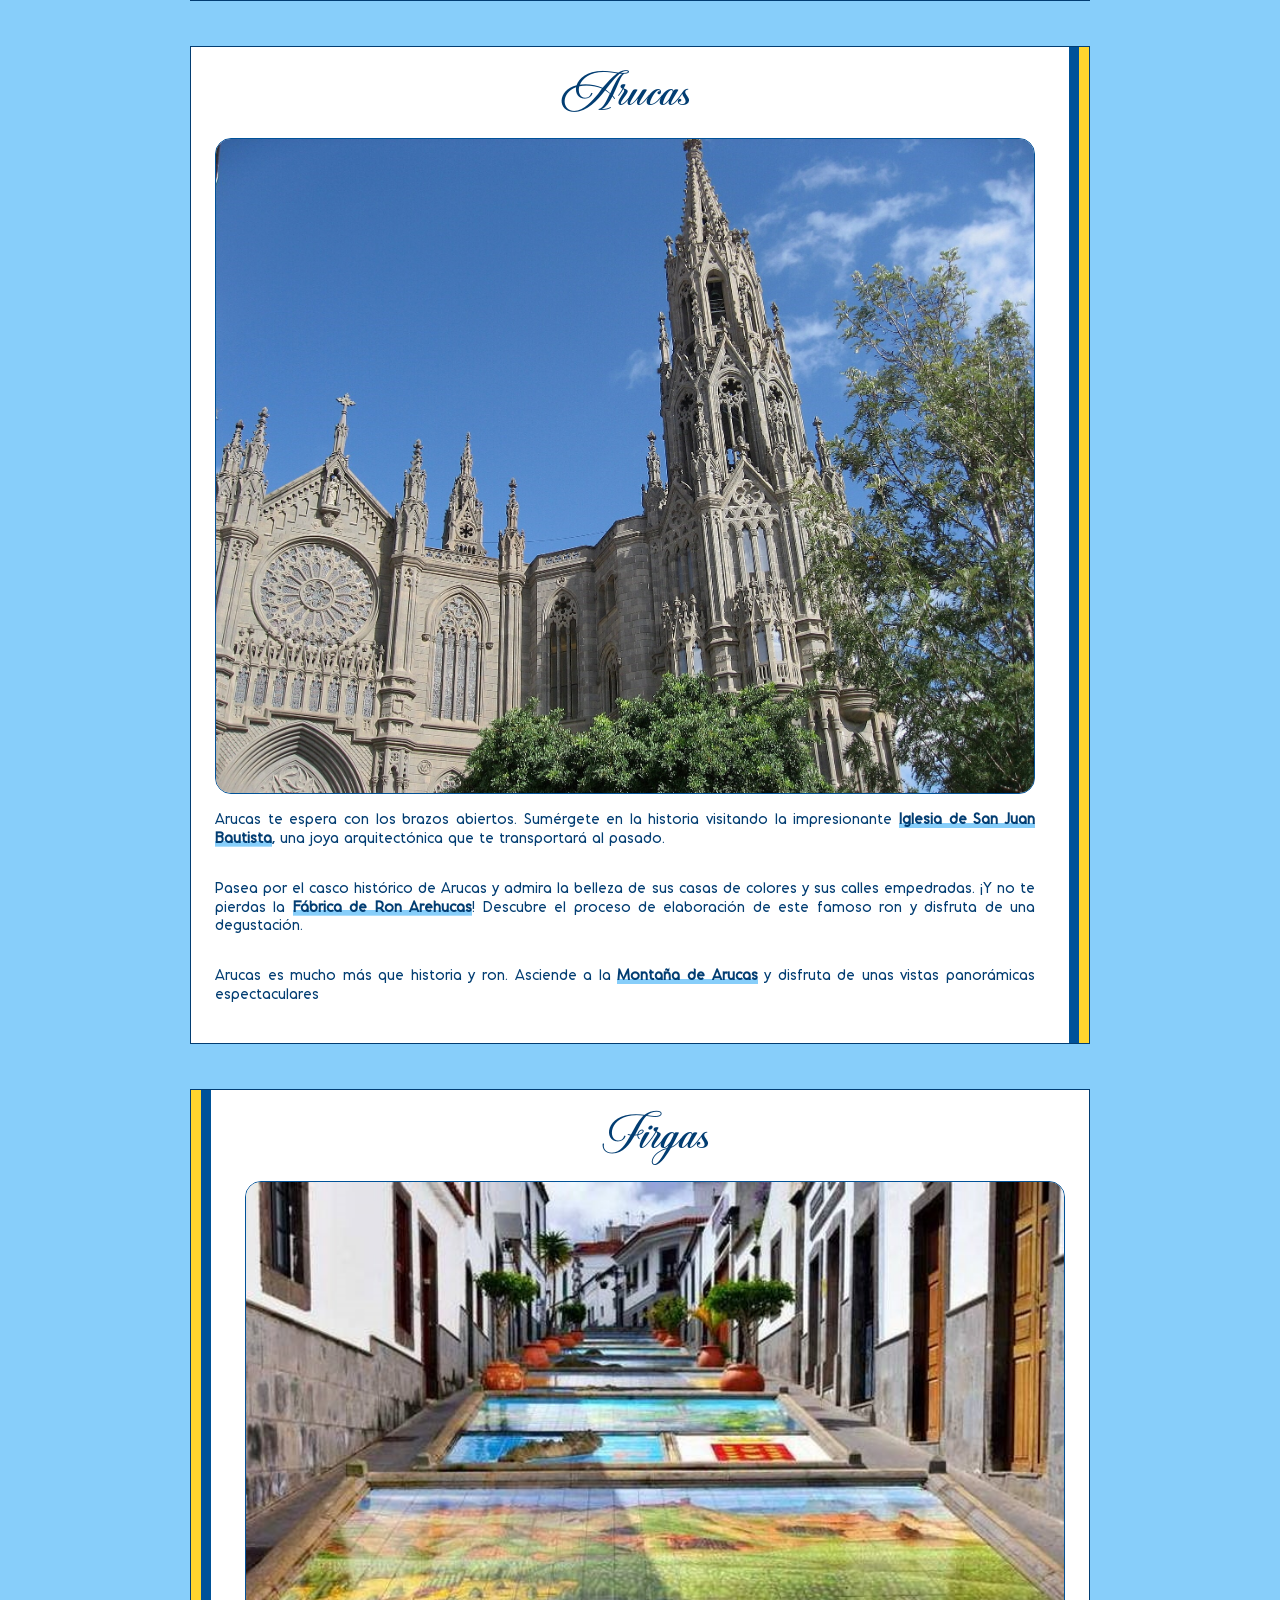
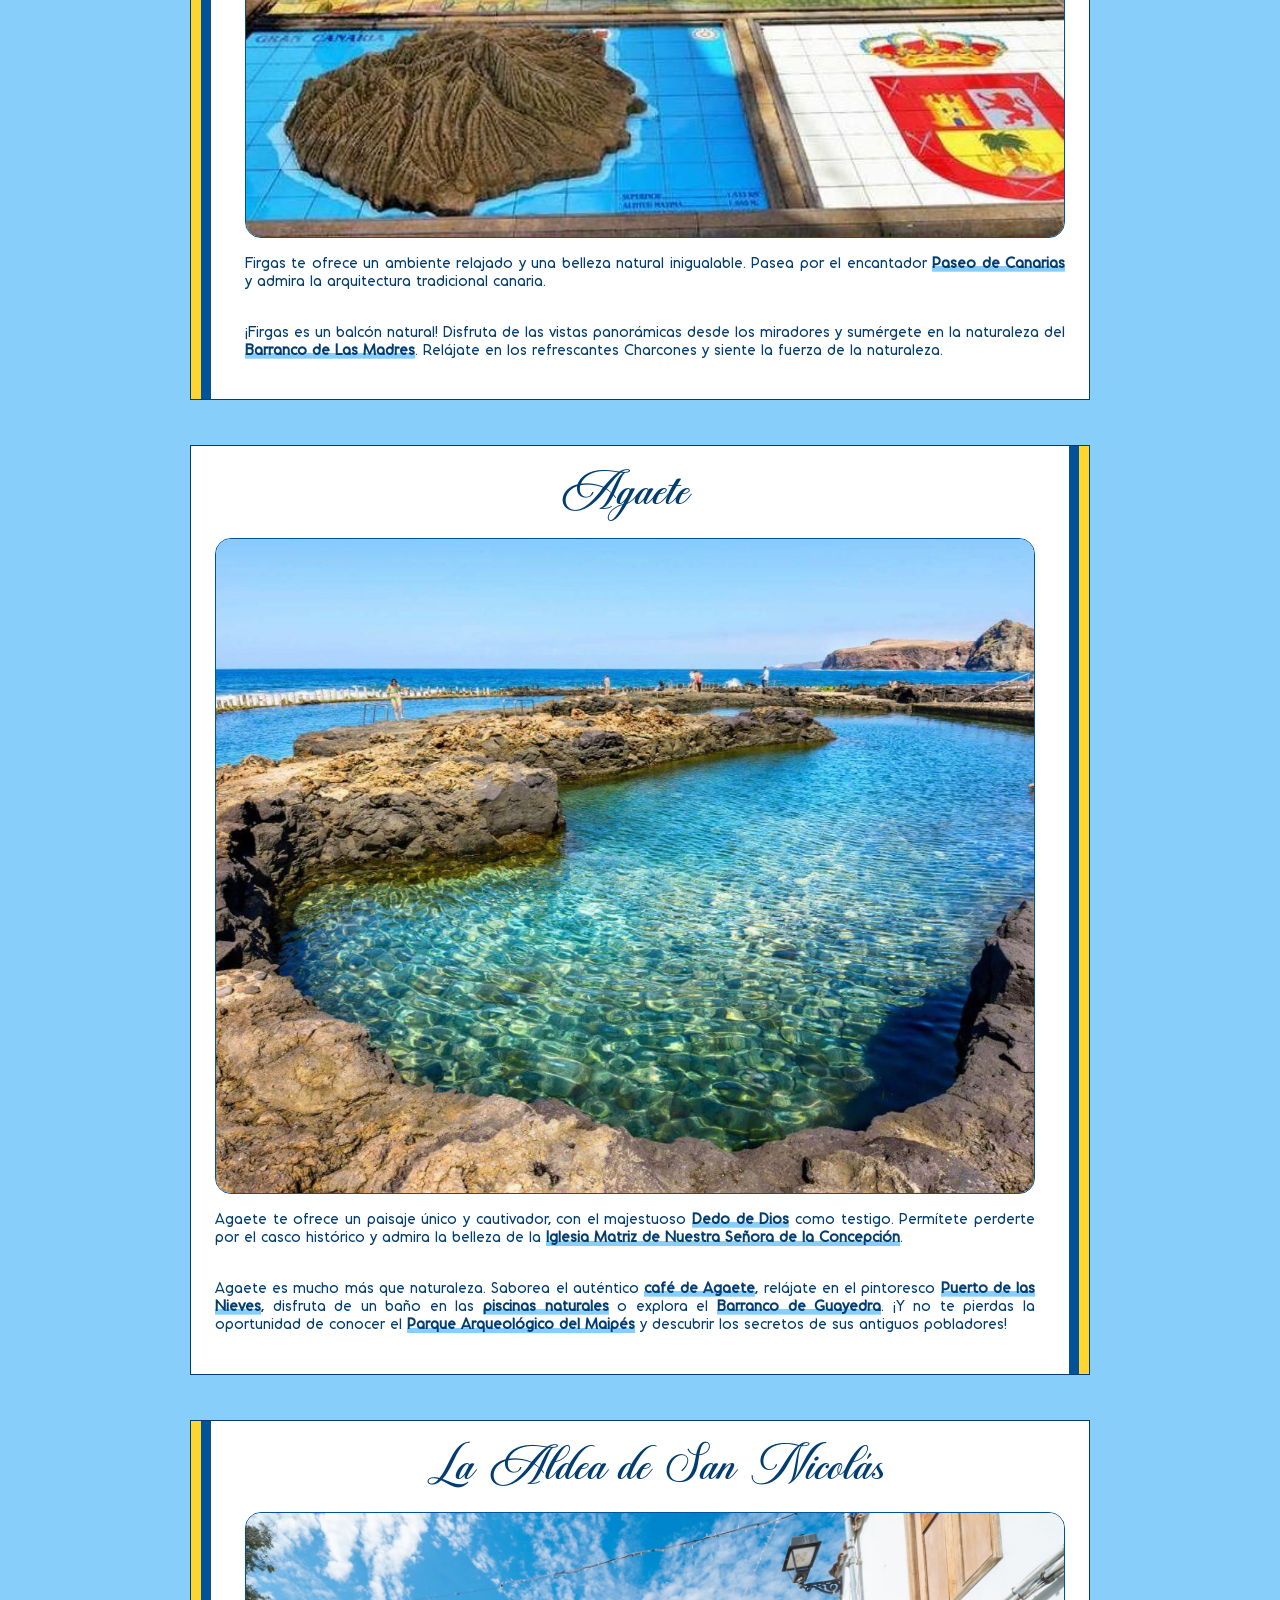
==== commit 474ff409: "click telefono" ====
--- a/index.html
+++ b/index.html
@@ -84,7 +84,7 @@
           </p>
           <p>
             Para reservar la tuya, puedes hacerlo contactando directamente con el Parador llamando al teléfono
-            <mark>928012500</mark> o en el correo
+            <mark><a href="tel:928012500">928 012 500</a></mark> o en el correo
             <mark><a href="mailto:cruztejeda@parador.es">cruztejeda@parador.es</a></mark> facilitando los siguientes
             datos:
           <ul class="left-mini-list">
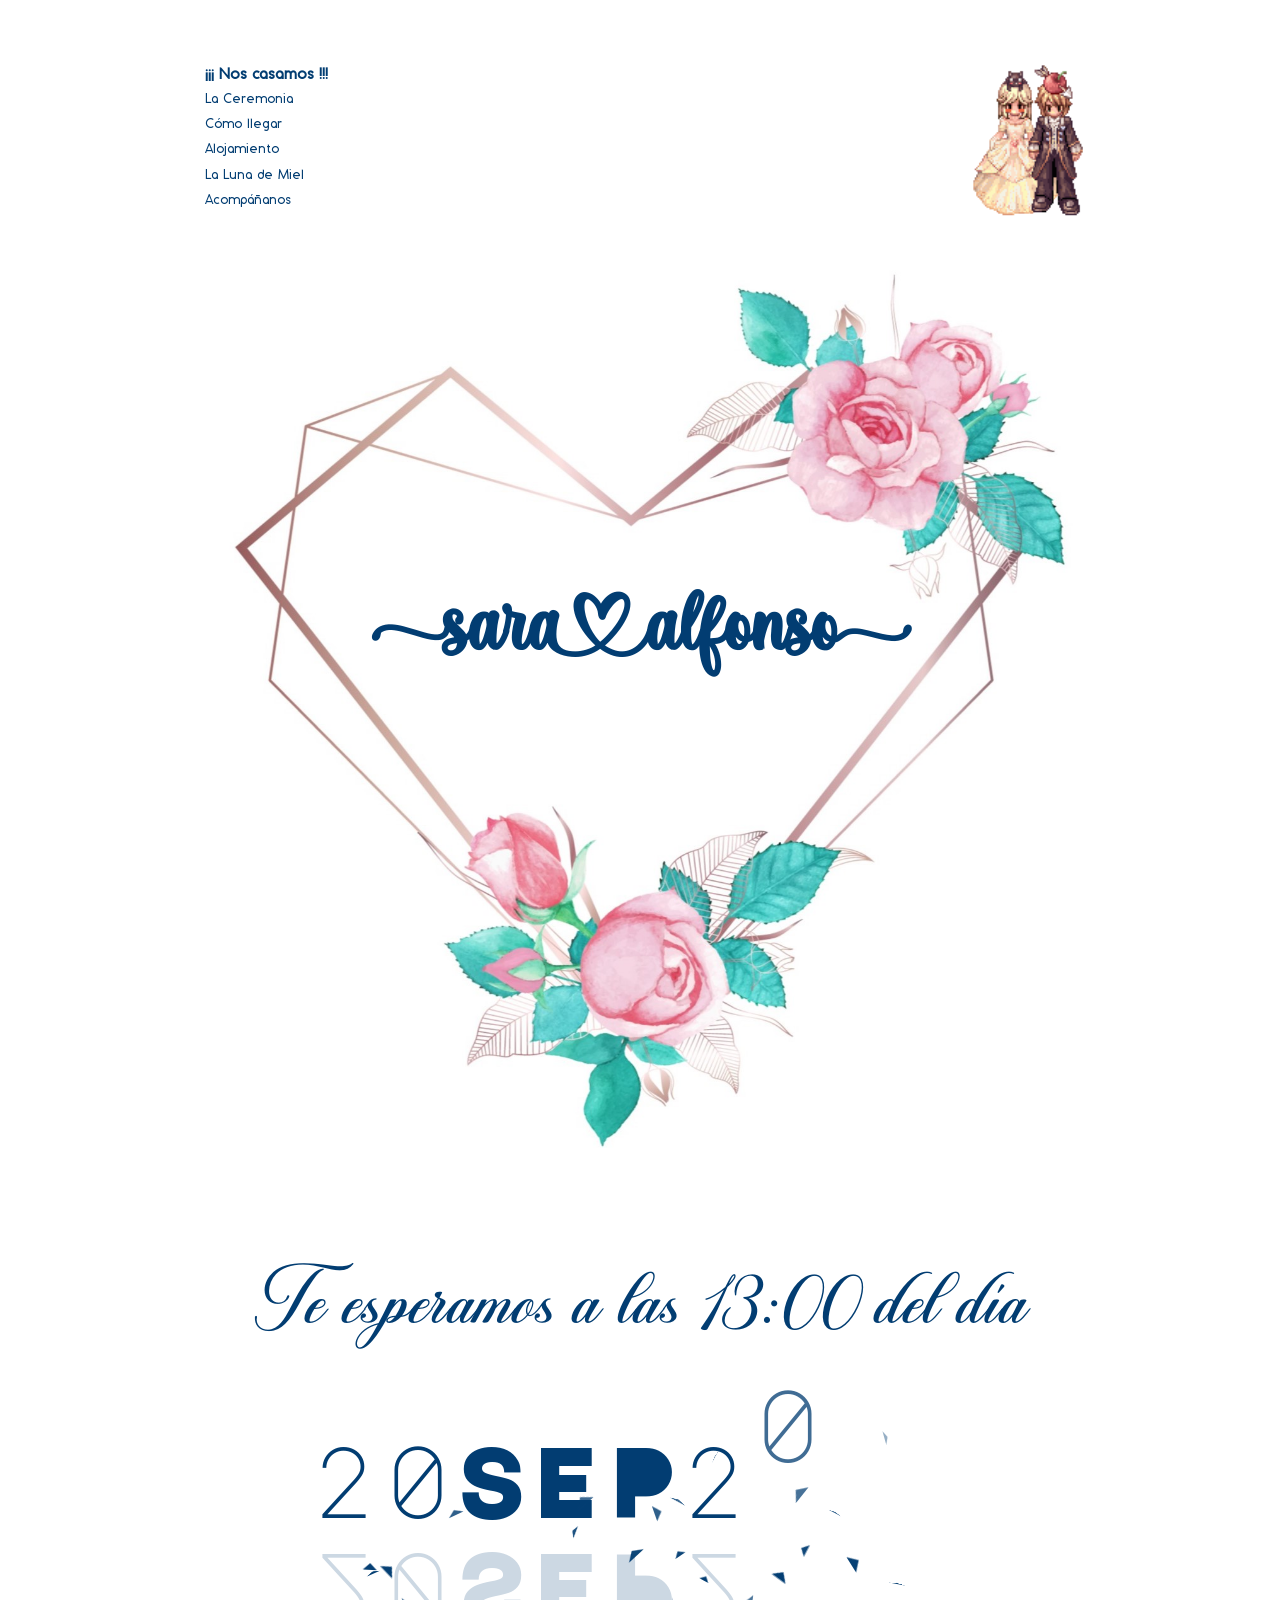
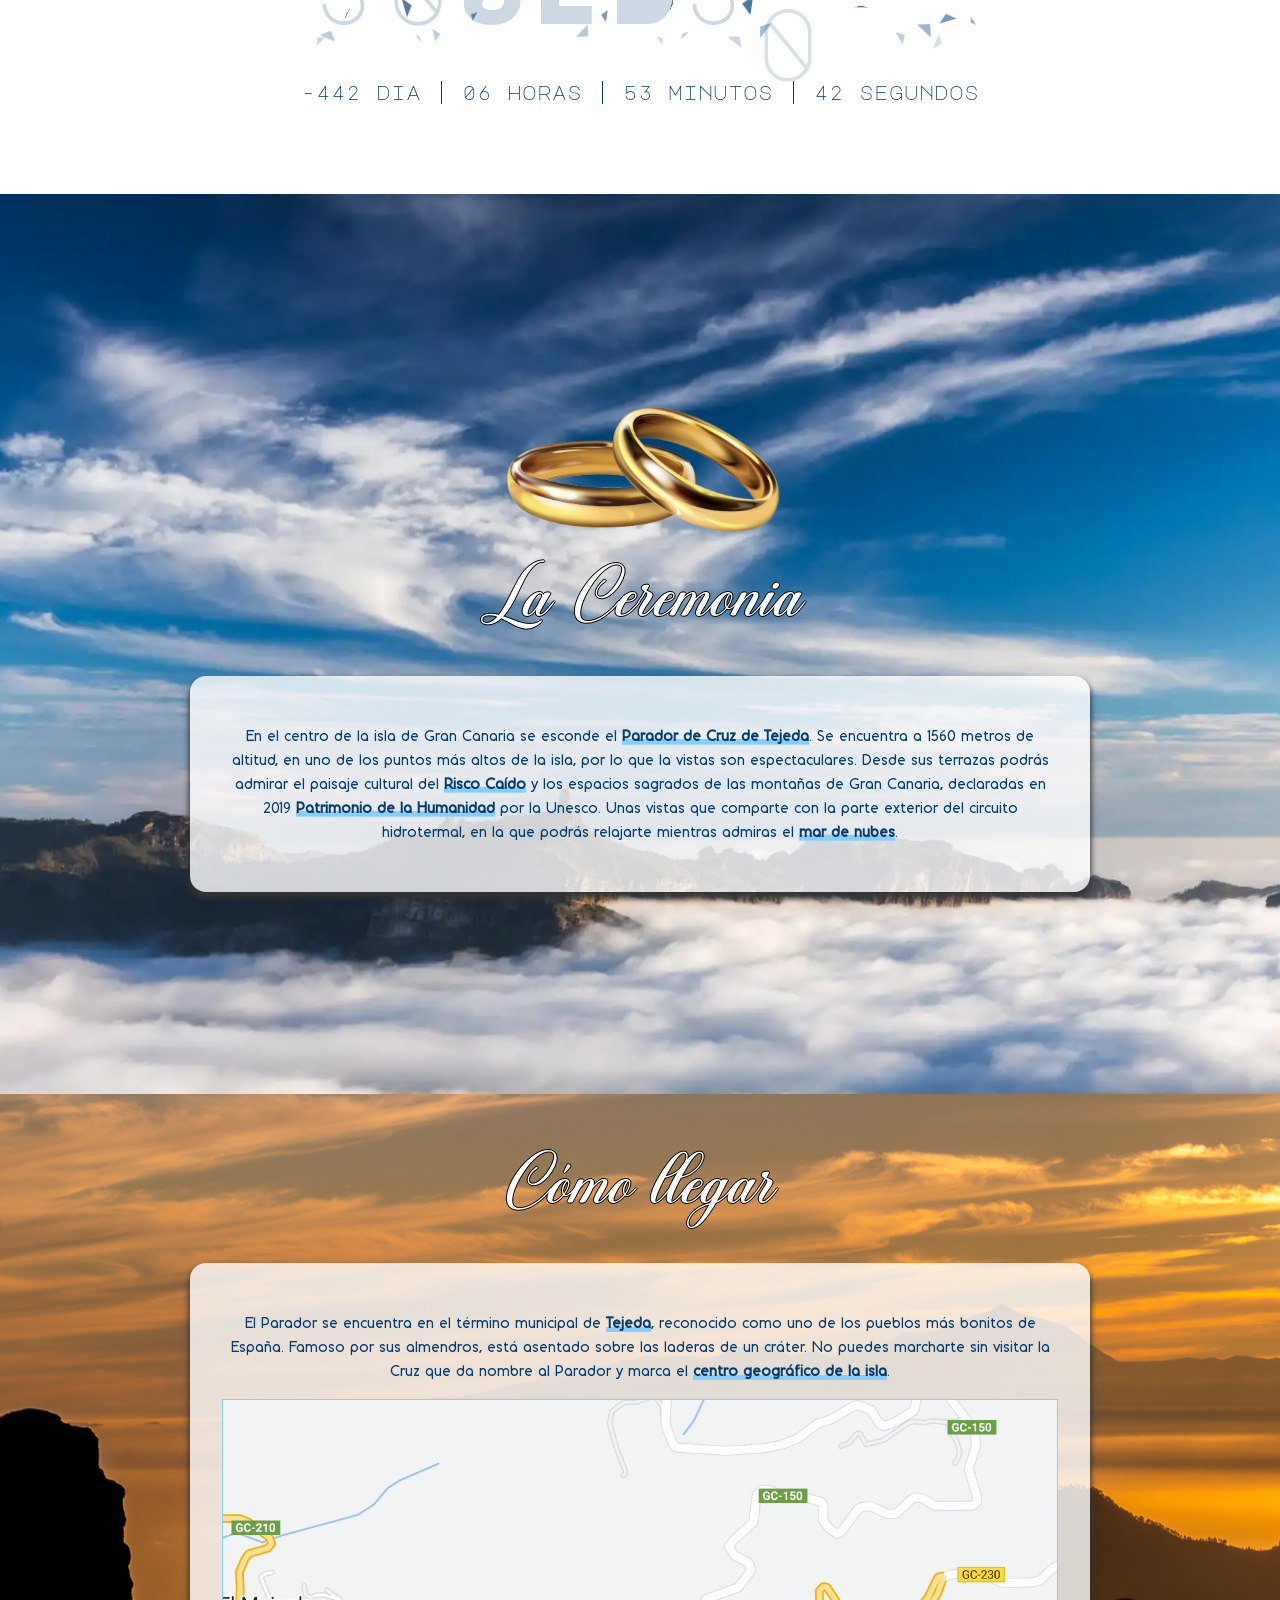
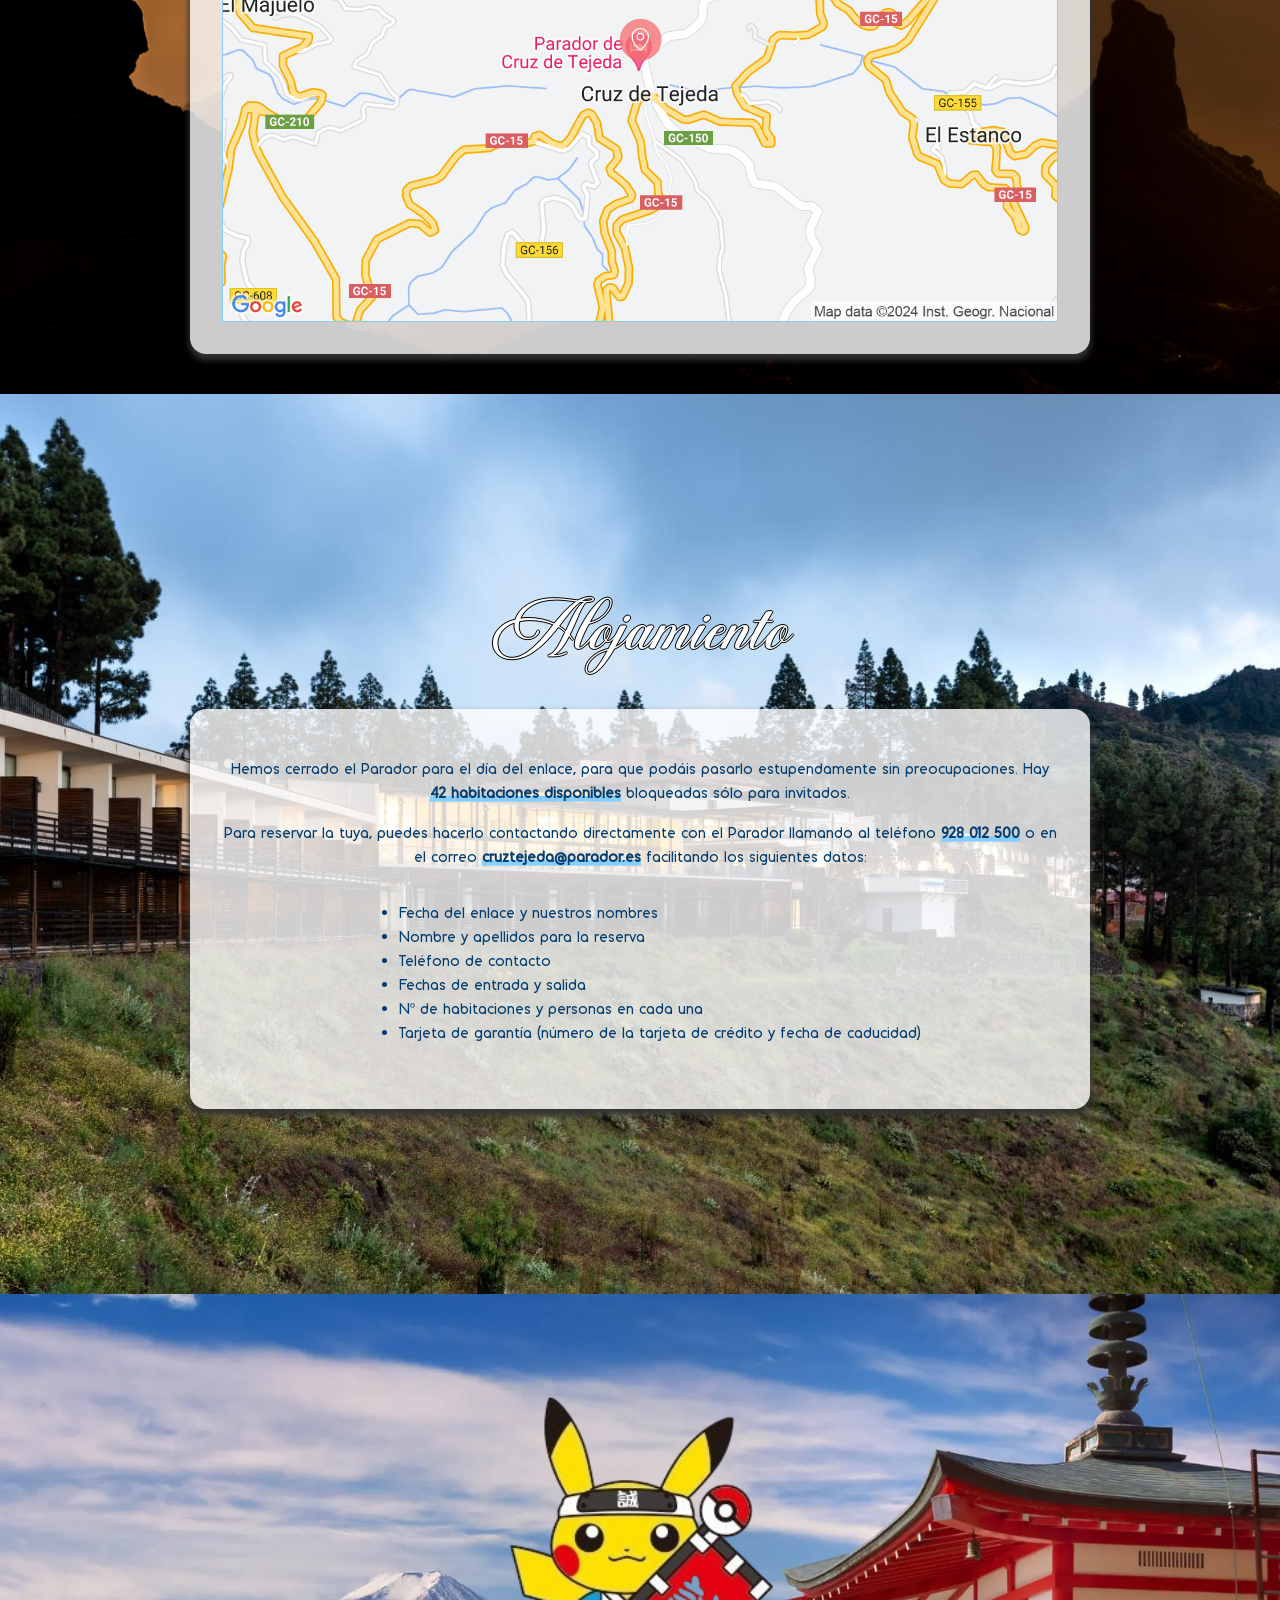
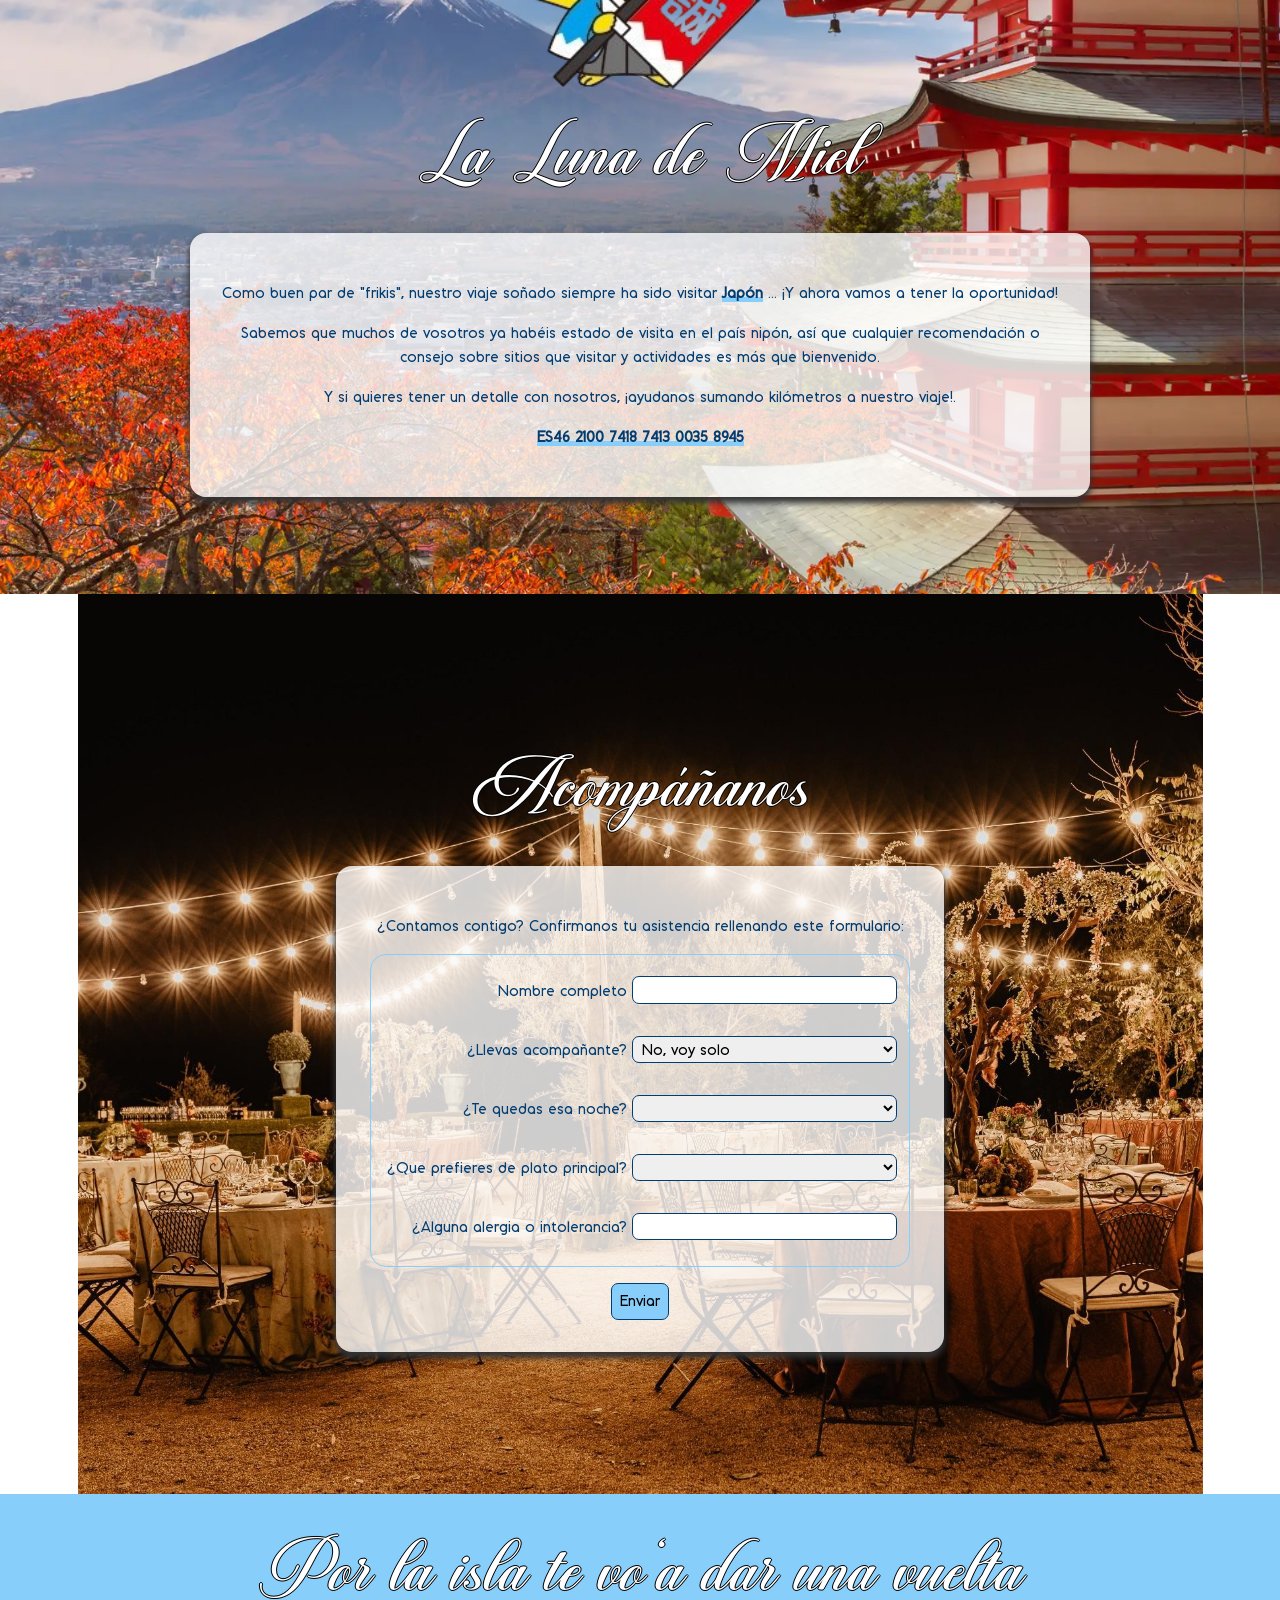
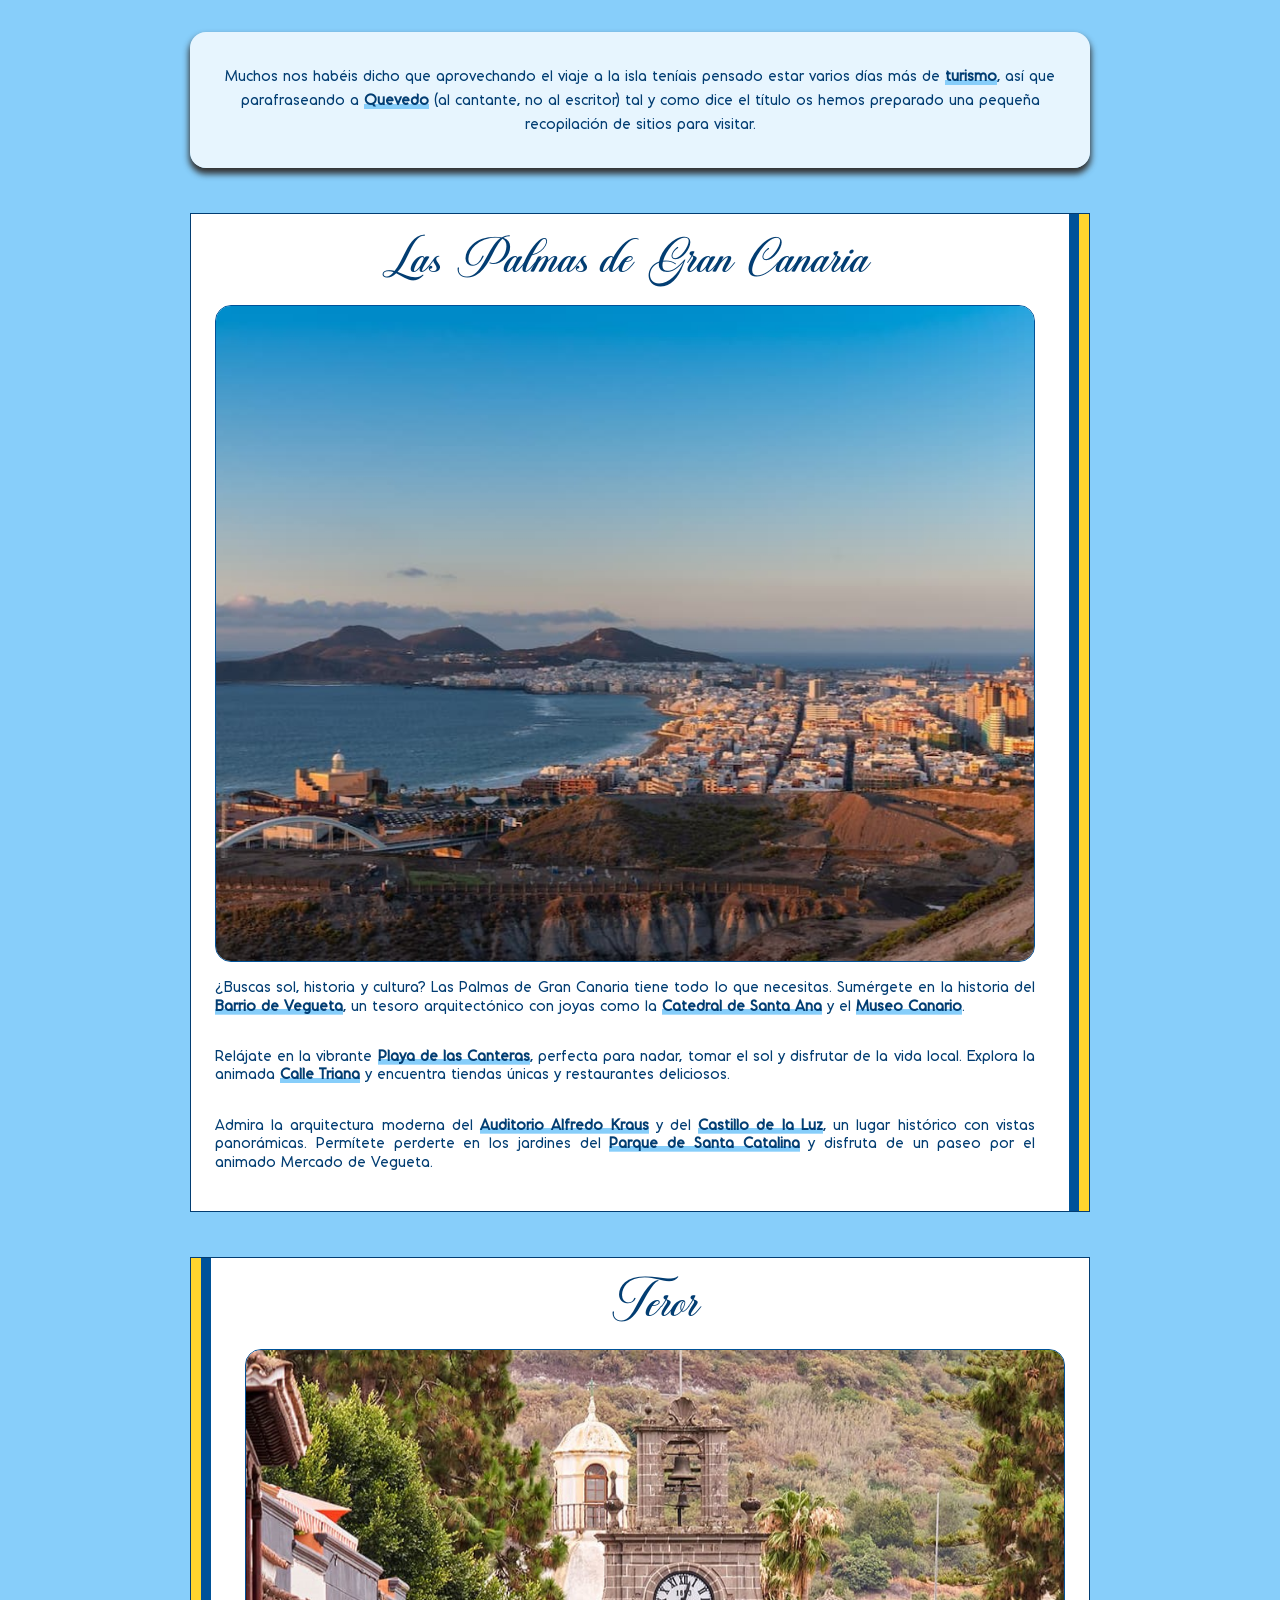
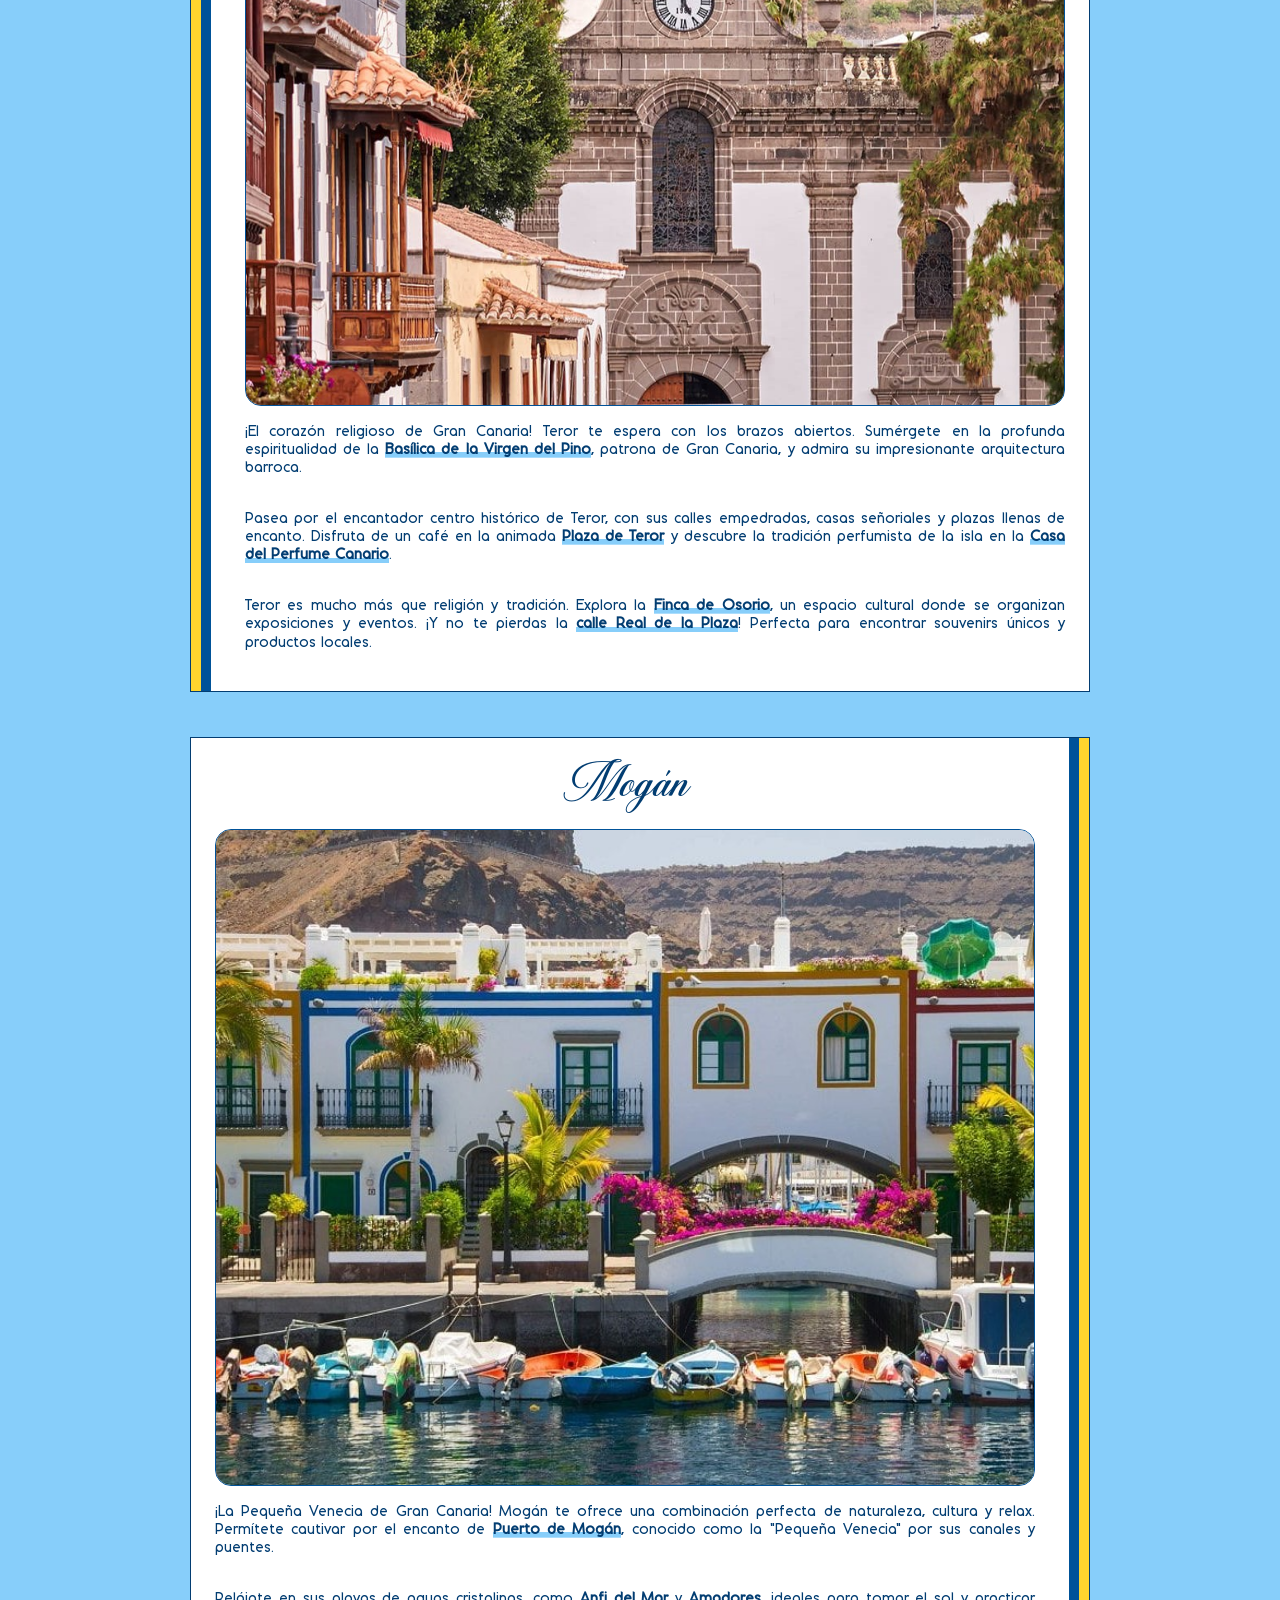
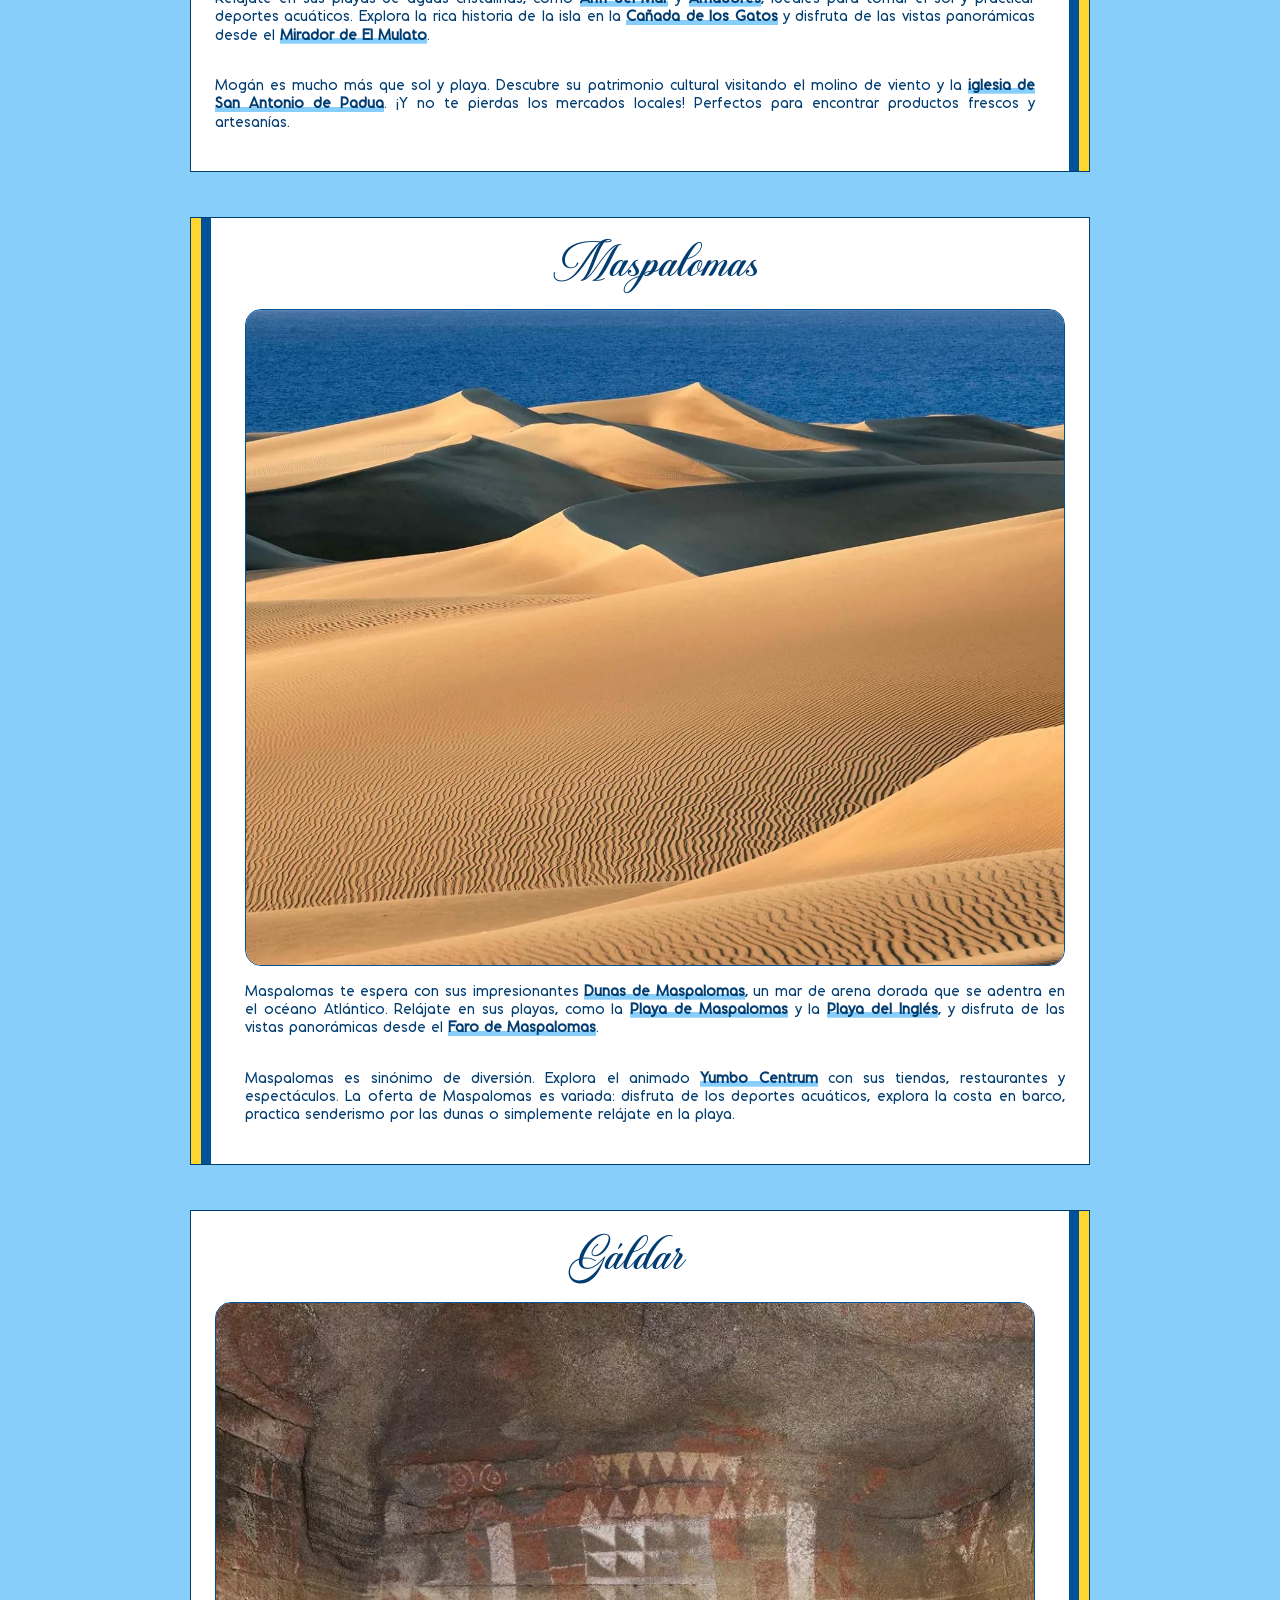
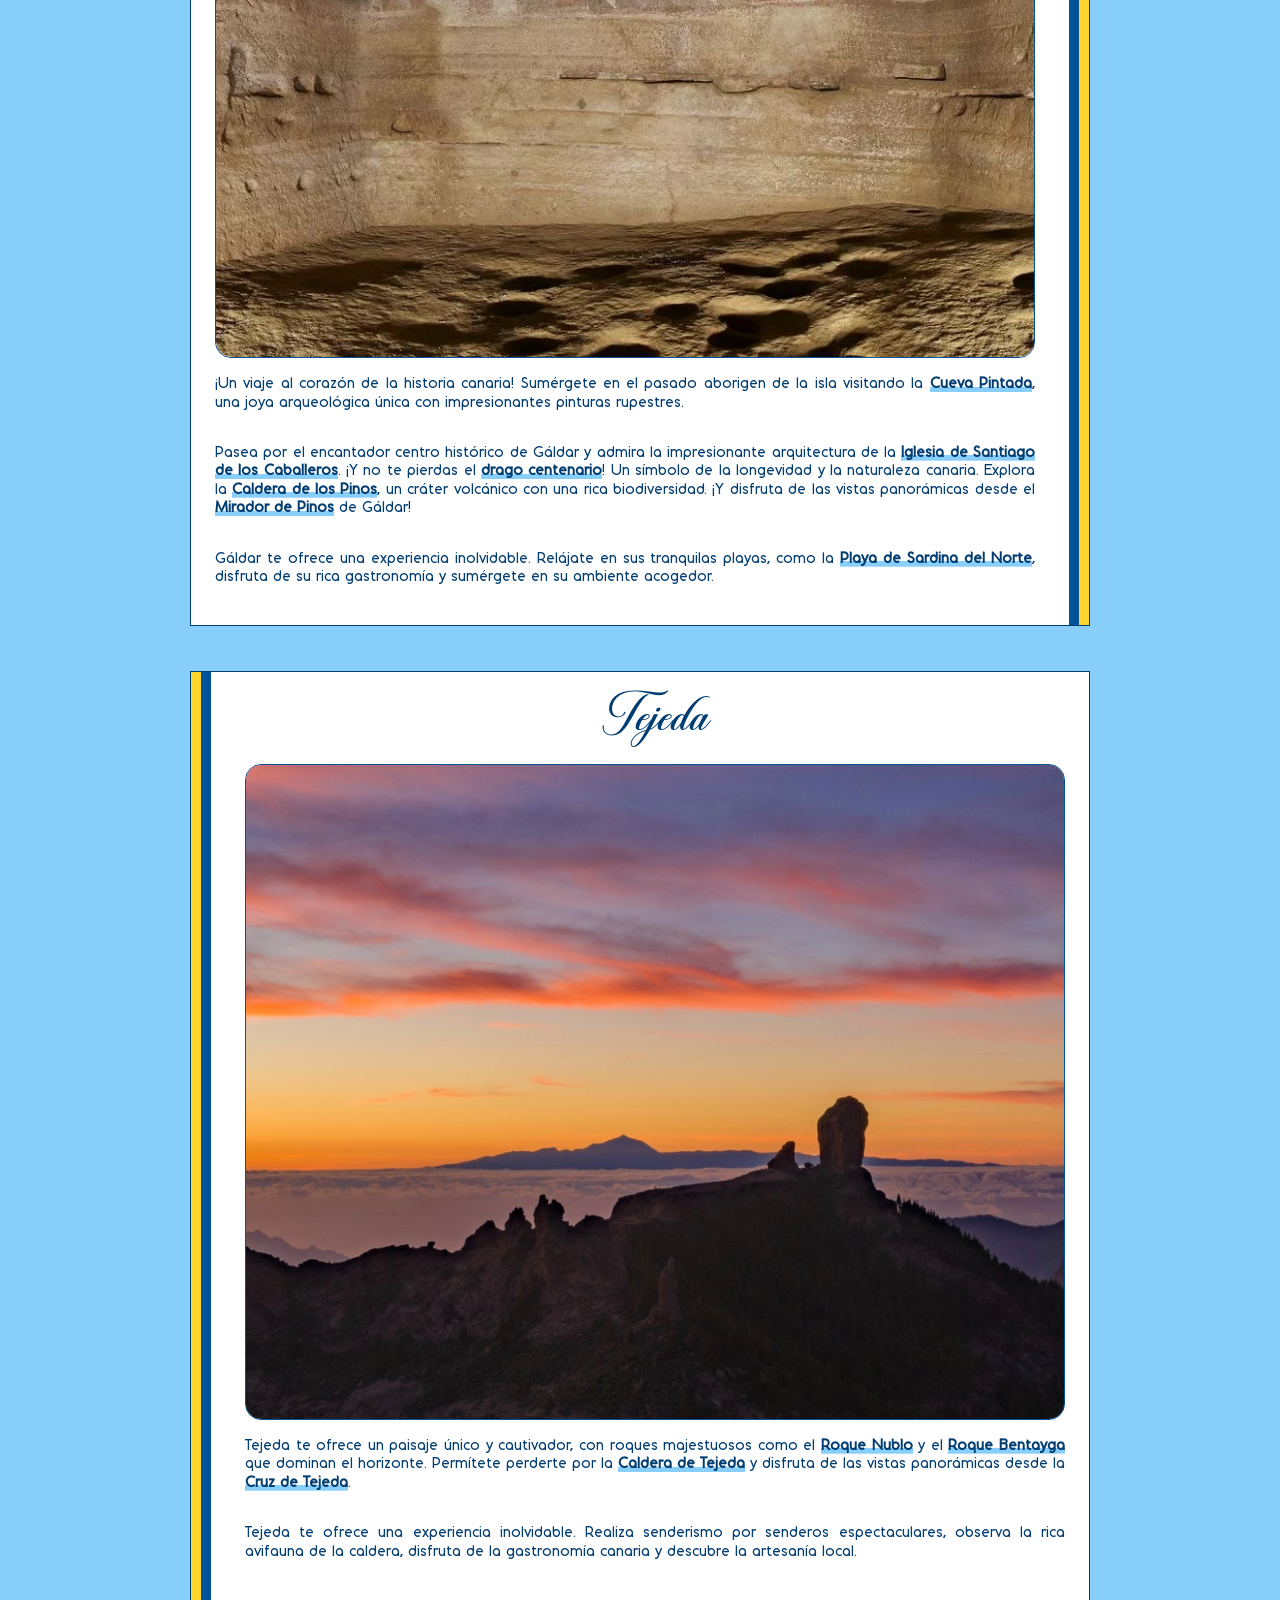
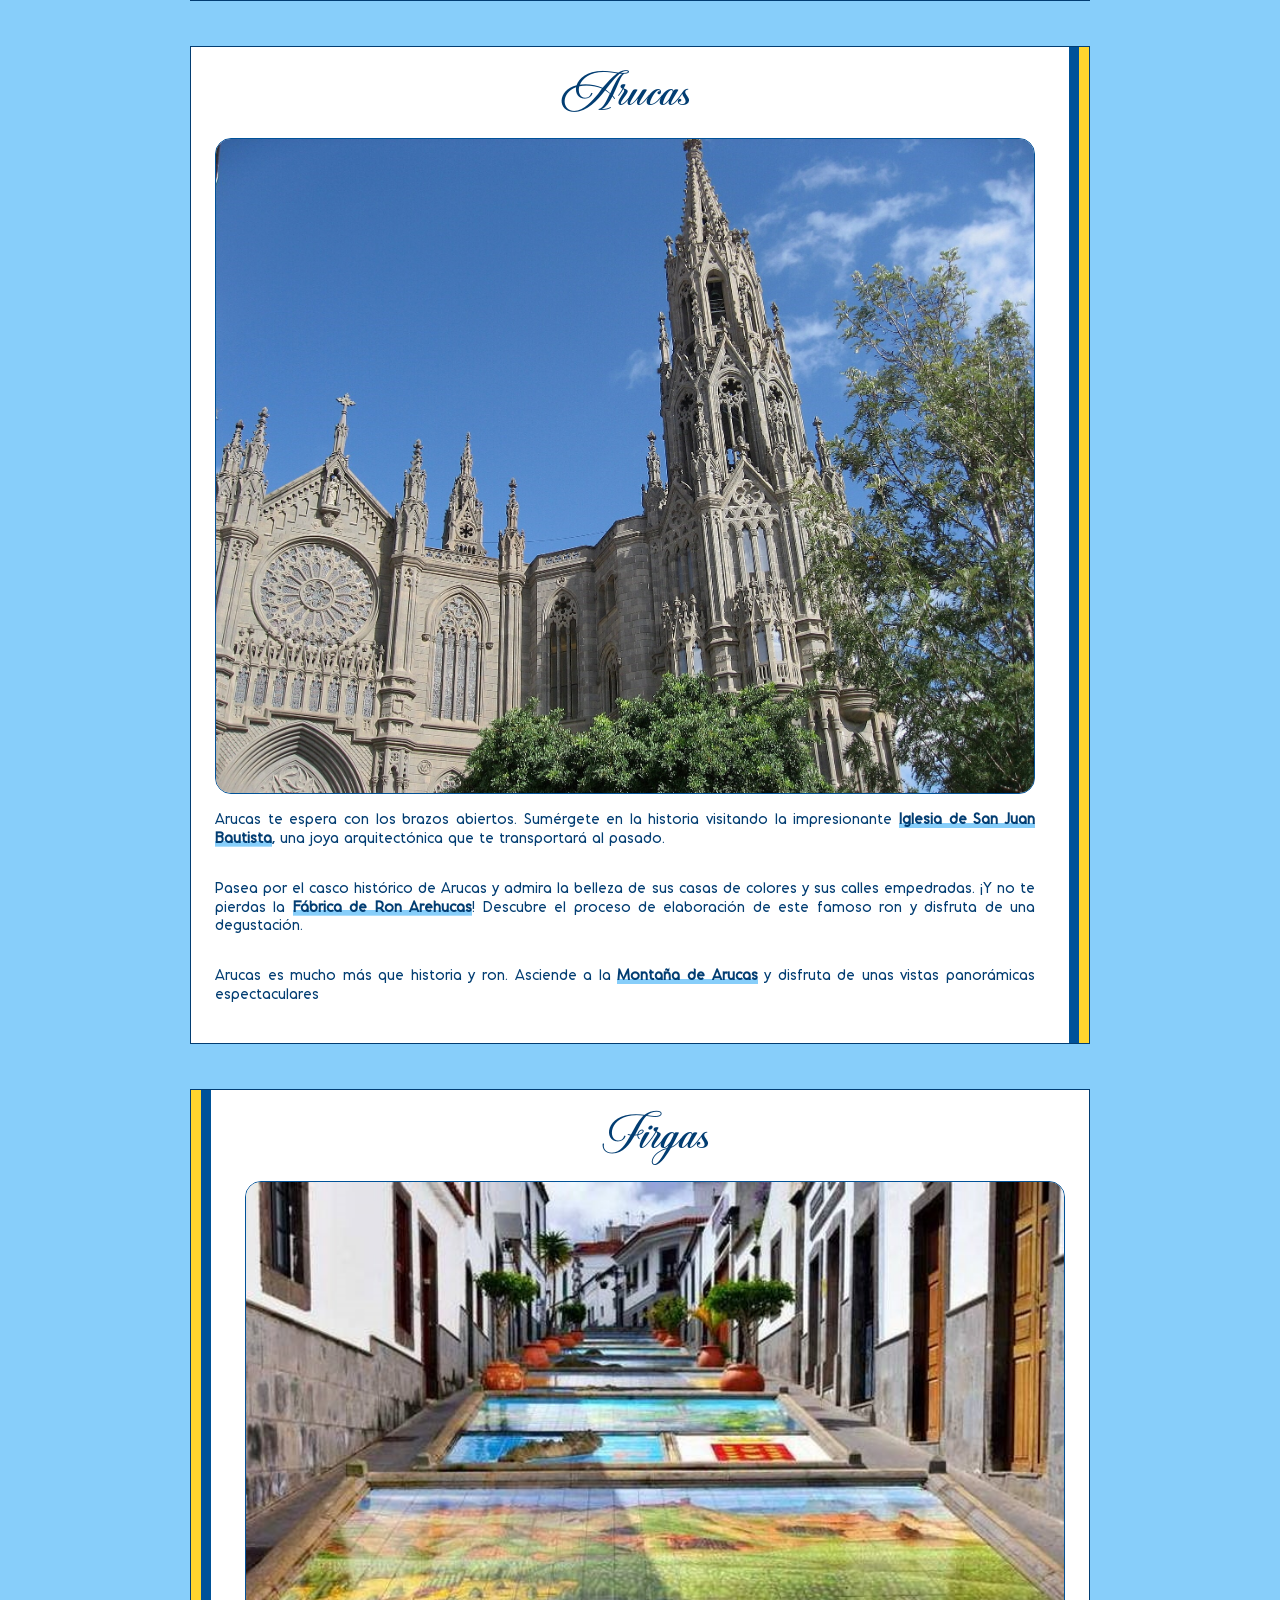
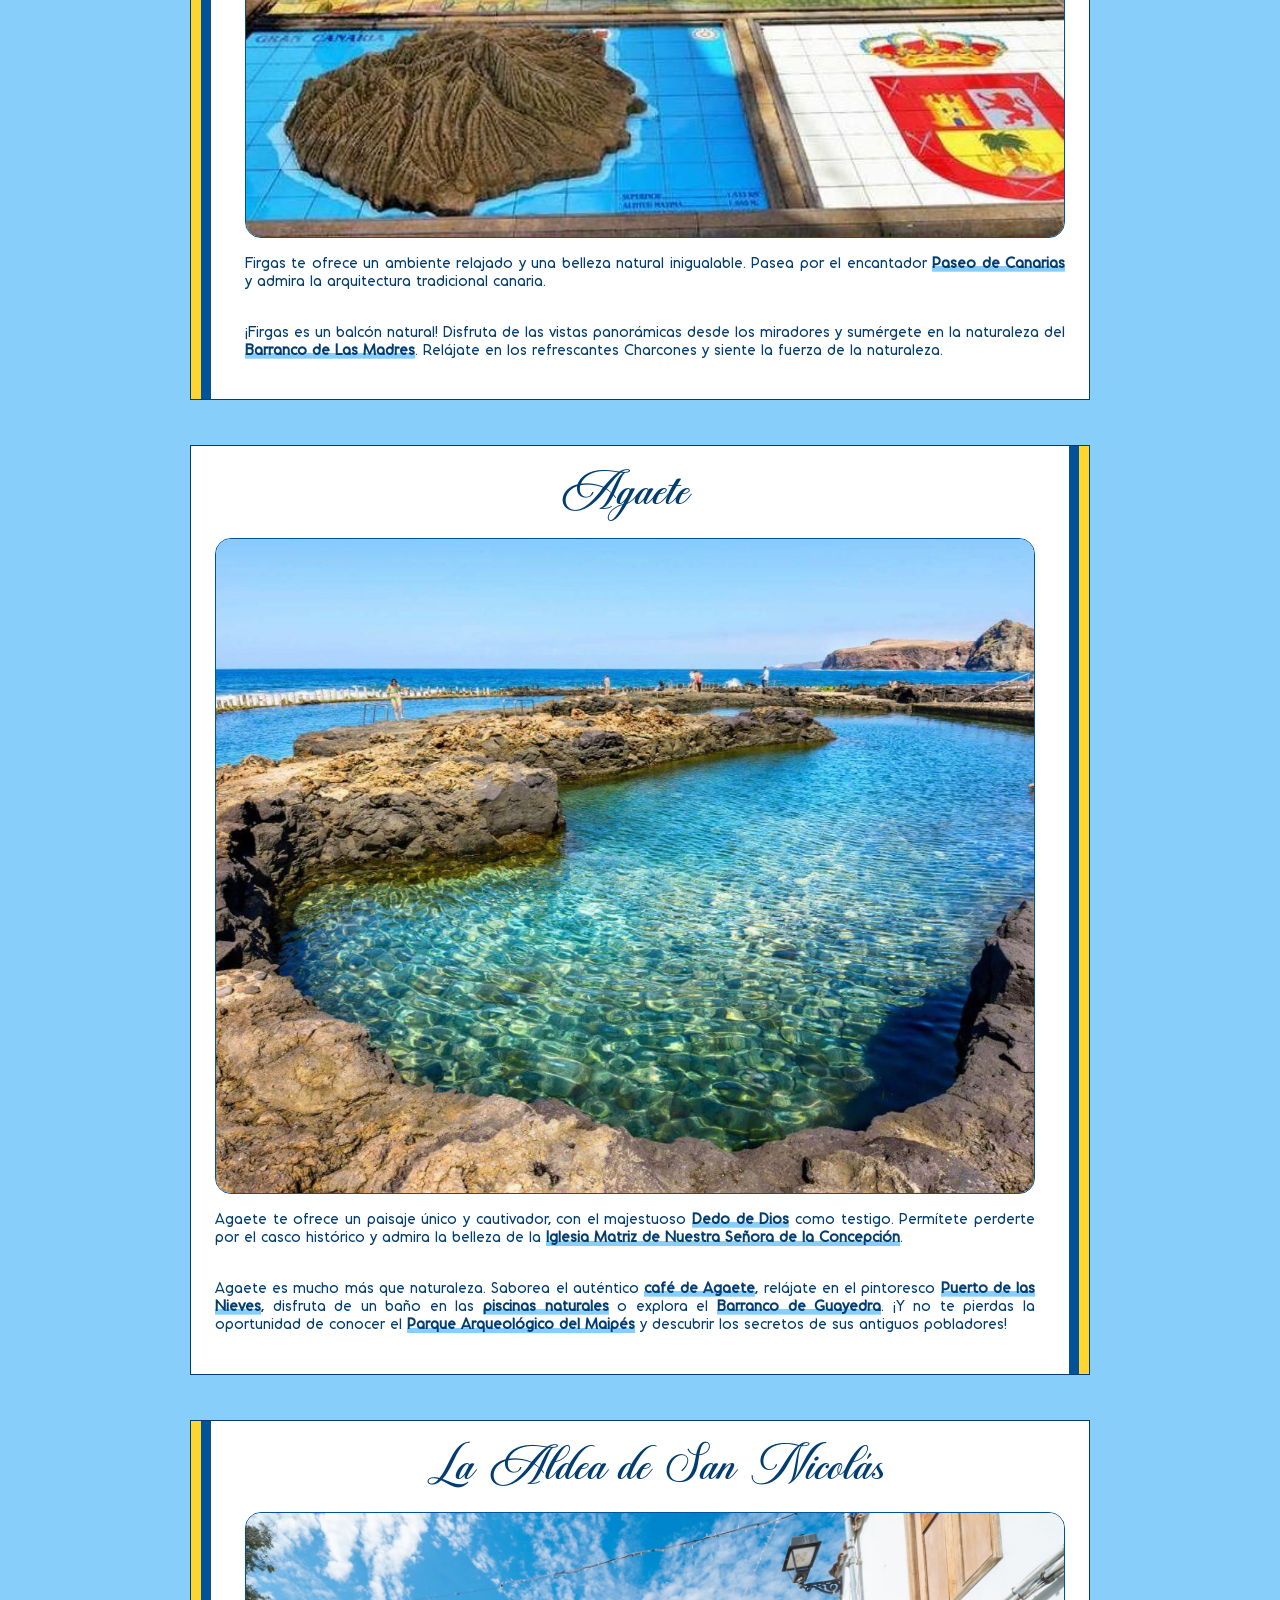
==== commit f91177d7: "formulario enviado" ====
--- a/index.html
+++ b/index.html
@@ -5,7 +5,7 @@
   <meta charset="UTF-8" />
   <meta name="viewport" content="width=device-width, initial-scale=1" />
   <title>Sara & Alfonso</title>
-  
+
   <link rel="icon" type="image/x-icon" href="/img/favicon.ico">
 
   <!-- normalize -->
@@ -24,7 +24,9 @@
   <main>
     <header class="content">
       <ul class="frame frame--header bg-novios">
-        <li><h1 class="frame__title">¡¡¡ Nos casamos !!!</h1></li>
+        <li>
+          <h1 class="frame__title">¡¡¡ Nos casamos !!!</h1>
+        </li>
         <li><a class="frame__quick1" href="#ceremonia">La Ceremonia</a></li>
         <li><a class="frame__quick1" href="#sitio">Cómo llegar</a></li>
         <li><a class="frame__quick3" href="#alojamiento">Alojamiento</a></li>
@@ -122,14 +124,15 @@
       <div class="content content--sticky content--grid sticky-bg bg-5" id="asistencia">
         <h2 class="content__title">Acompáñanos</h2>
         <div class="content__text content__text--left text-meta">
-          <p>
-            ¿Contamos contigo? Confirmanos tu asistencia rellenando este formulario:
-          </p>
+
           <form id="myForm">
+            <p>
+              ¿Contamos contigo? Confirmanos tu asistencia rellenando este formulario:
+            </p>
             <fieldset class="form-elements blue-border round-corner">
               <p>
                 <label for="Nombre">Nombre completo</label>
-                <input id="Nombre" name="Nombre" maxlength="255"/>
+                <input id="Nombre" name="Nombre" maxlength="255" />
               </p>
               <p>
                 <label for="Compa">¿Llevas acompañante?</label>
@@ -140,7 +143,7 @@
               </p>
               <p id="ver-pareja" class="oculto">
                 <label for="Pareja">Dinos su nombre completo</label>
-                <input id="Pareja" name="Pareja" maxlength="255"/>
+                <input id="Pareja" name="Pareja" maxlength="255" />
               </p>
               <p>
                 <label for="Alojamiento">¿Te quedas esa noche?</label>
@@ -170,10 +173,10 @@
               </p>
               <p>
                 <label for="Alergias">¿Alguna alergia o intolerancia?</label>
-                <input id="Alergias" name="Alergias" maxlength="255"/>
+                <input id="Alergias" name="Alergias" maxlength="255" />
               </p>
             </fieldset>
-              <button id="sendForm" class="blue-button">Enviar</button>
+            <button id="sendForm" class="blue-button">Enviar</button>
           </form>
           <div id="enviado" class="oculto">
             <p id="msg"></p>
@@ -412,10 +415,10 @@
     </div>
 
     <footer class="frame--footer">
-          <img class="" src="img/RO_Poring.webp" alt="" />
-          <img class="" src="img/RO_Marin.webp" alt="" /> 
-          <img class="" src="img/RO_Poporing.webp" alt="" />
-          <img class="" src="img/RO_Drops.webp" alt="" />
+      <img class="" src="img/RO_Poring.webp" alt="" />
+      <img class="" src="img/RO_Marin.webp" alt="" />
+      <img class="" src="img/RO_Poporing.webp" alt="" />
+      <img class="" src="img/RO_Drops.webp" alt="" />
     </footer>
   </main>
   <script src="js/gsap.min.js"></script>
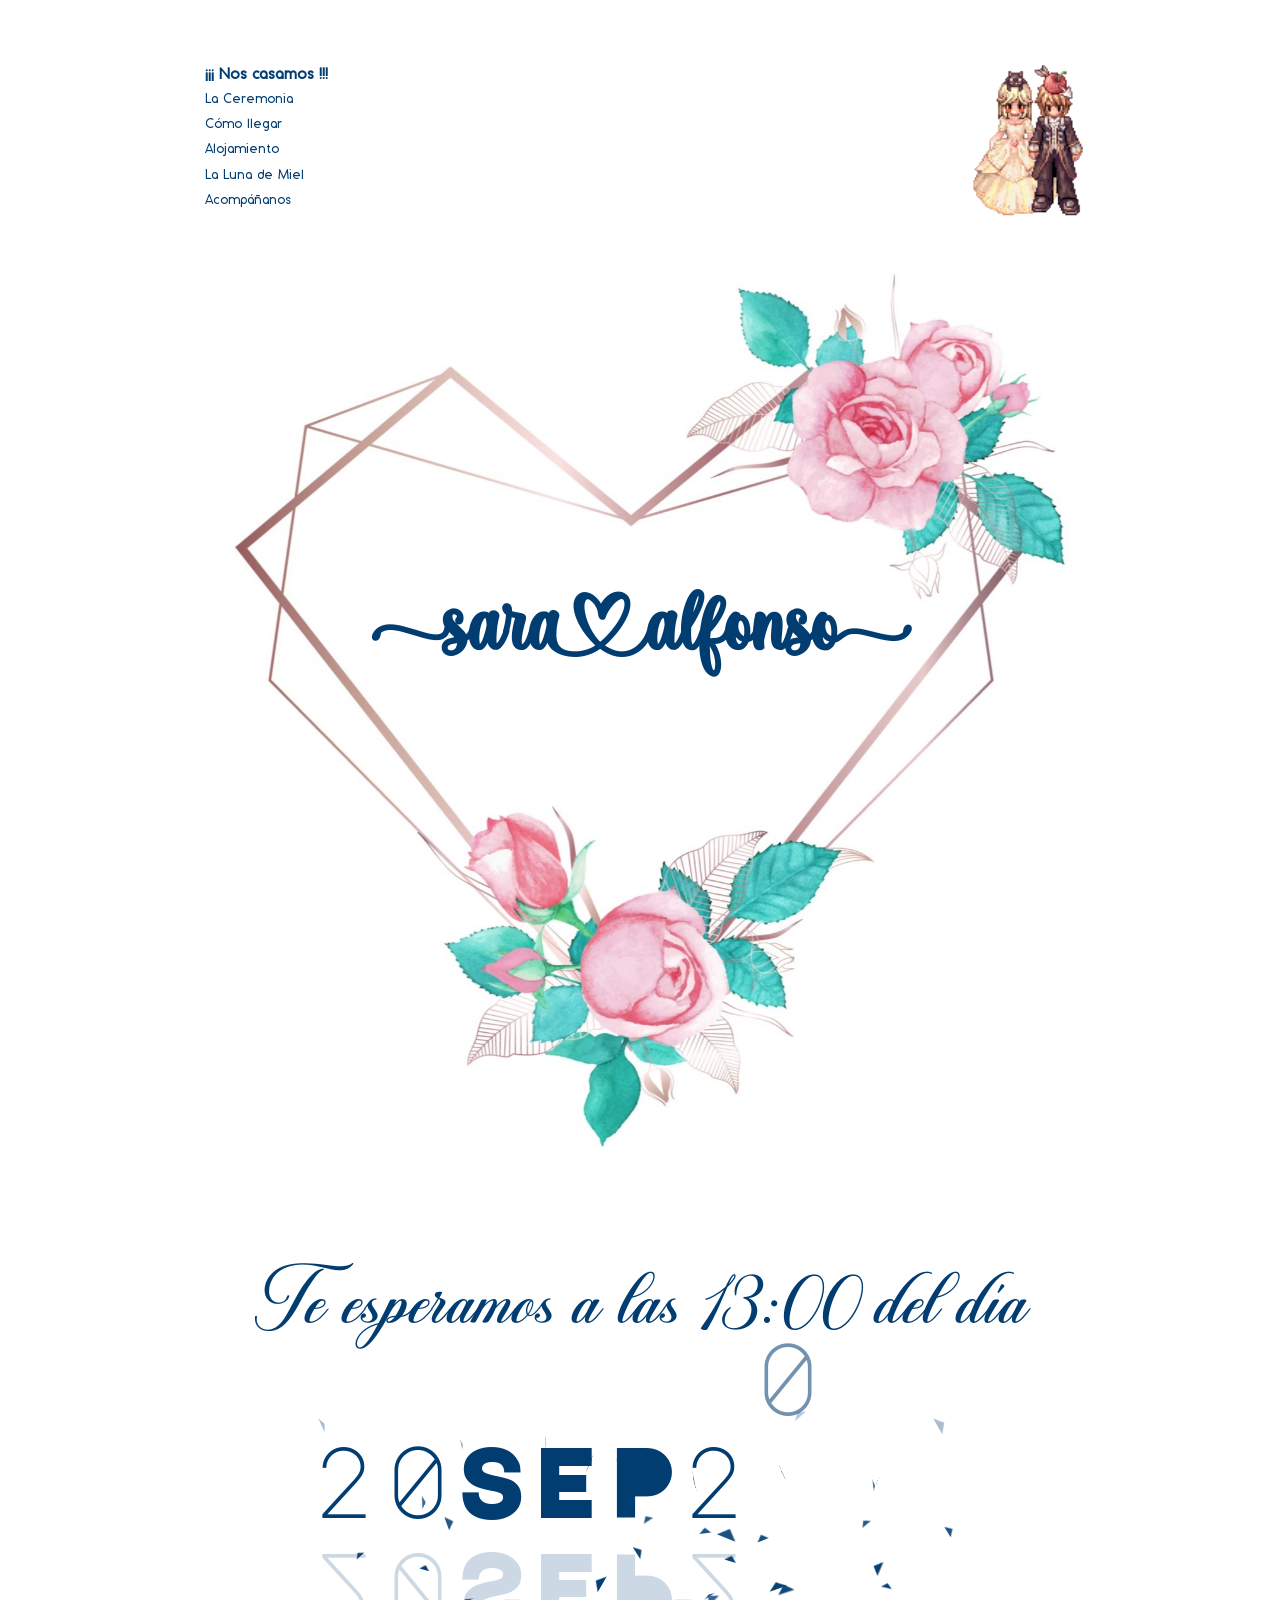
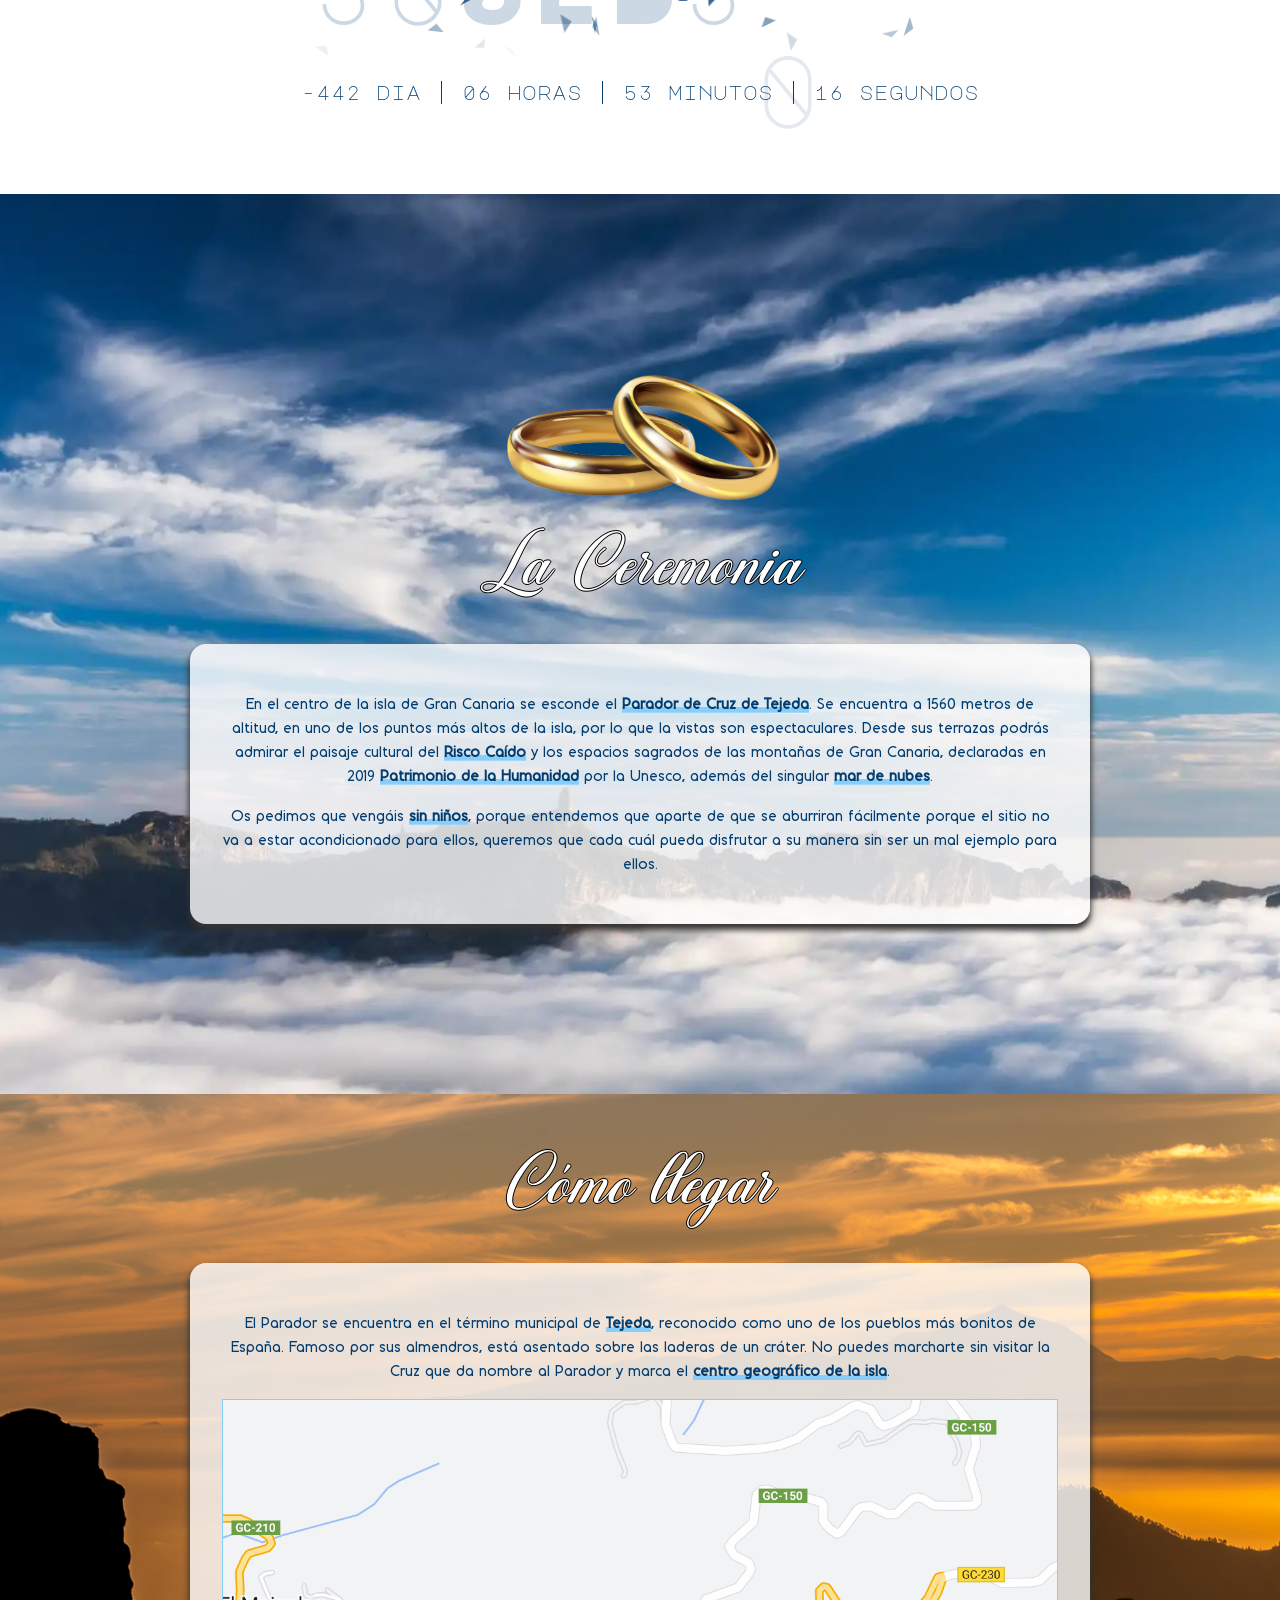
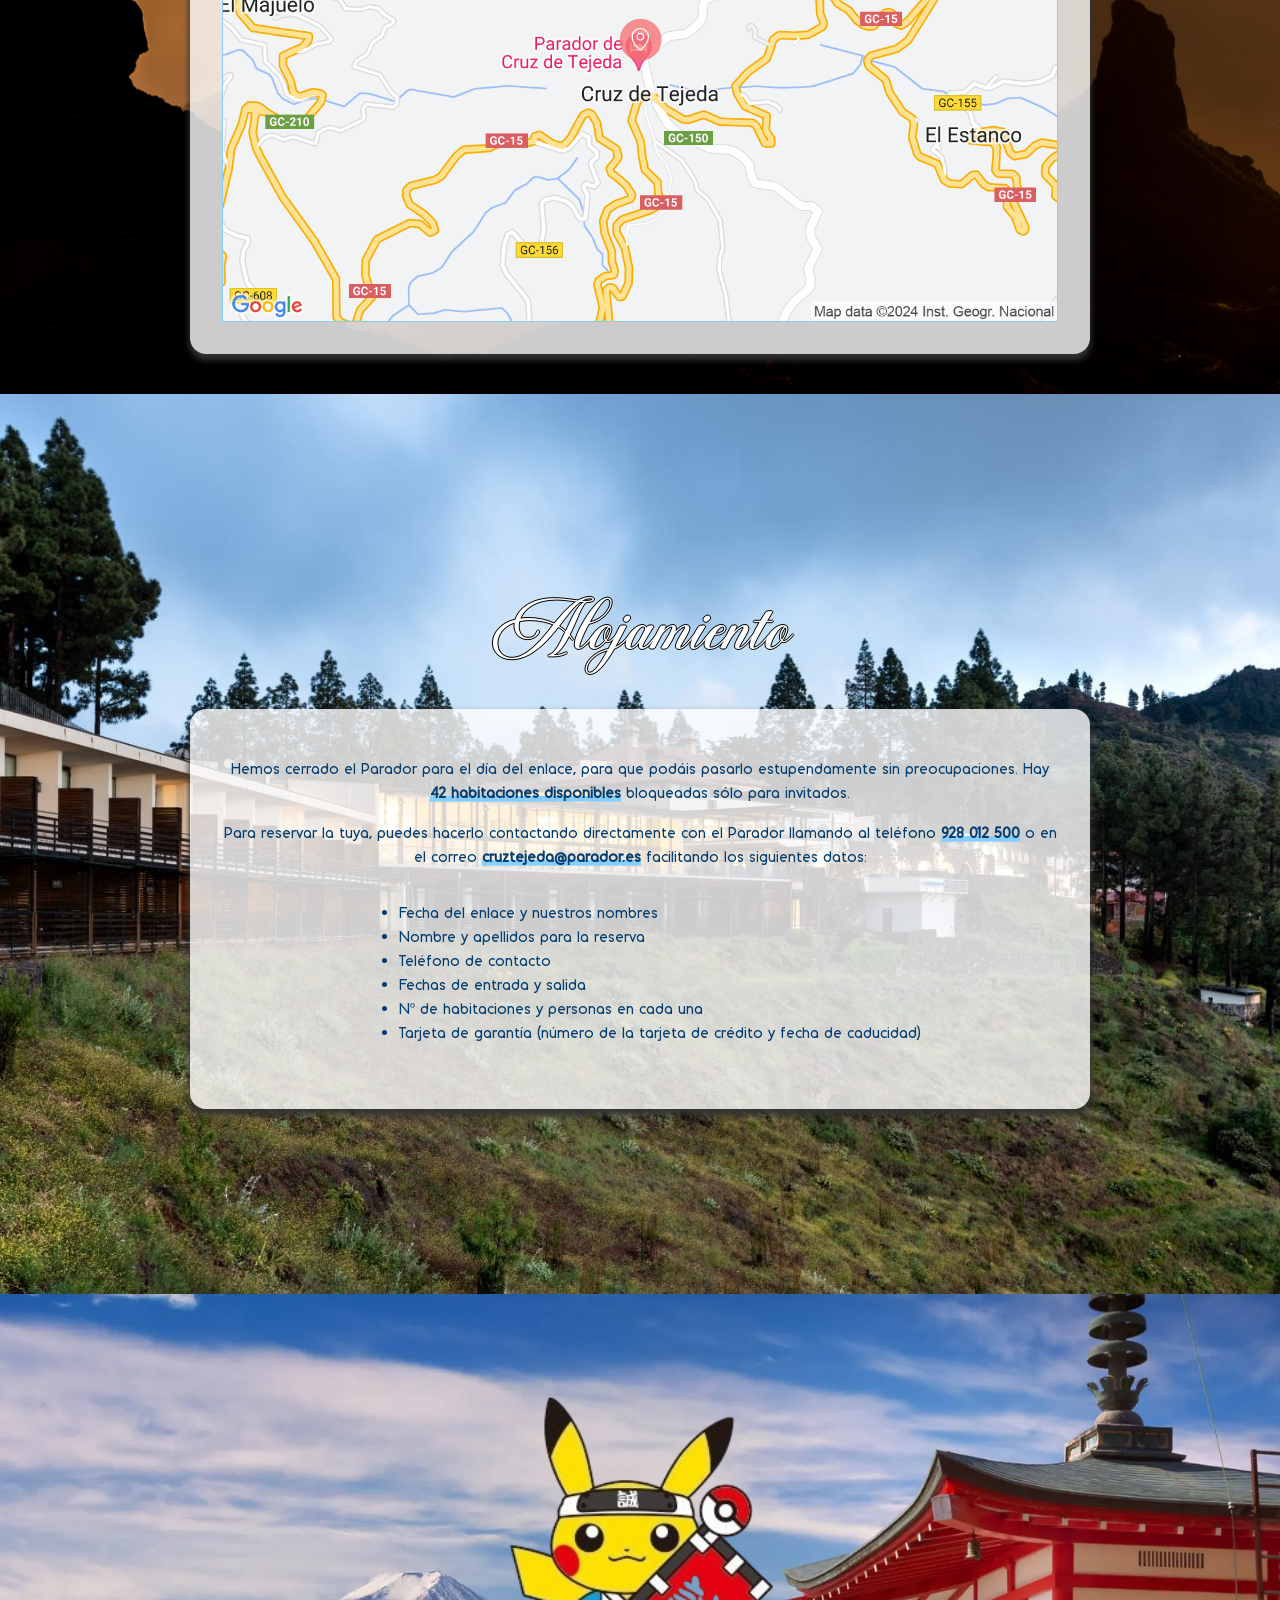
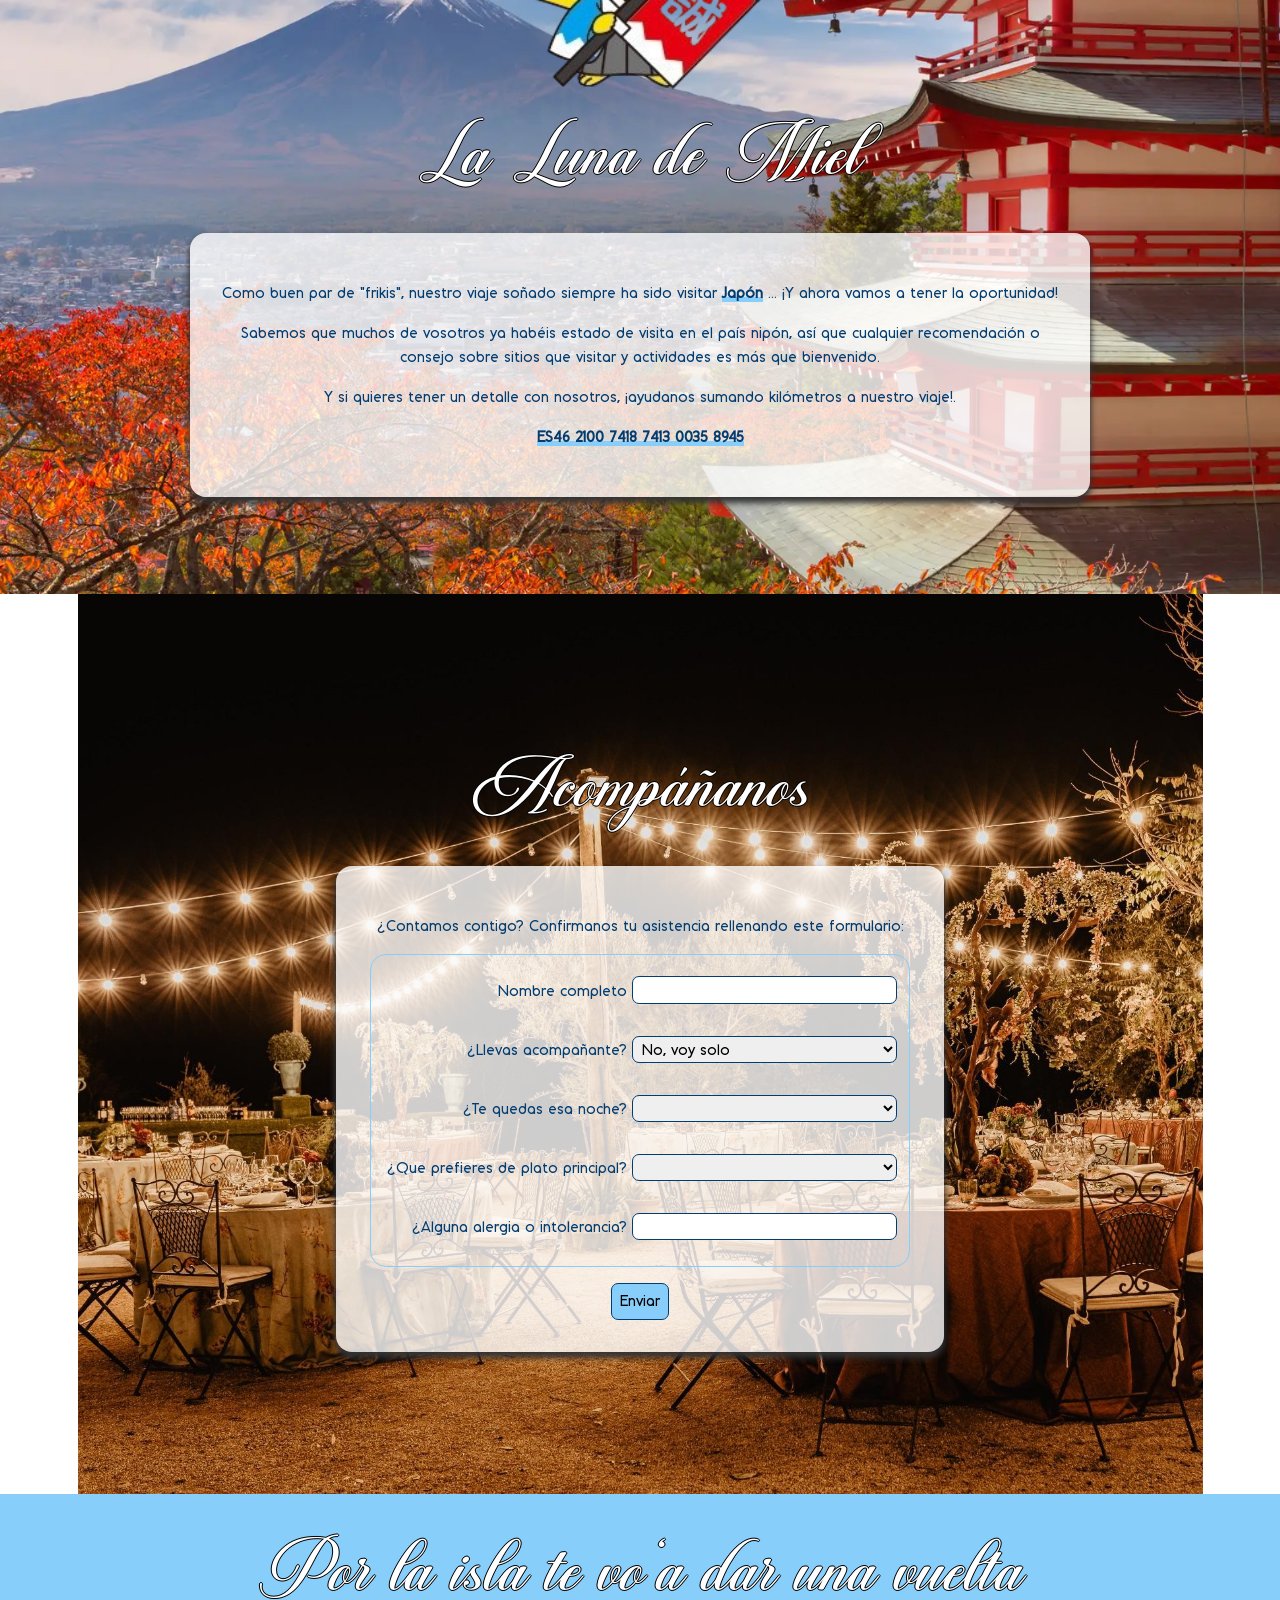
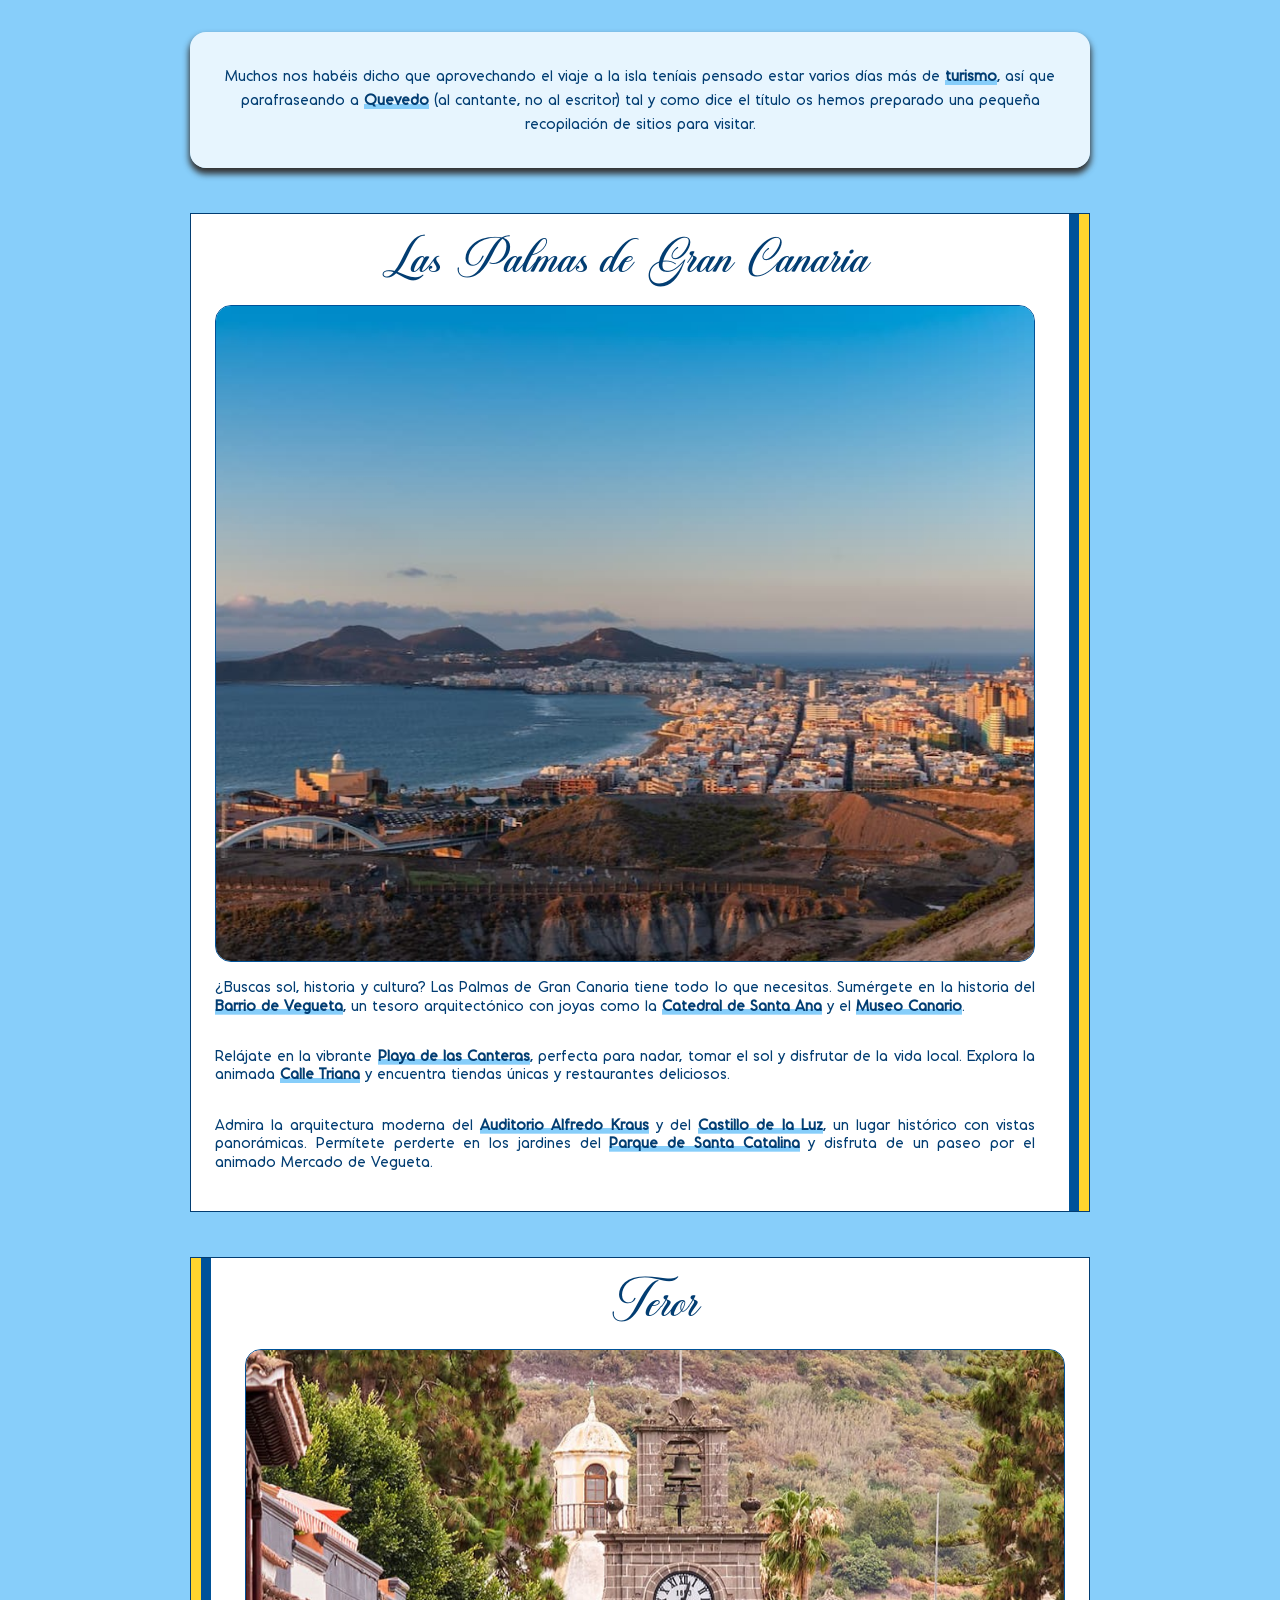
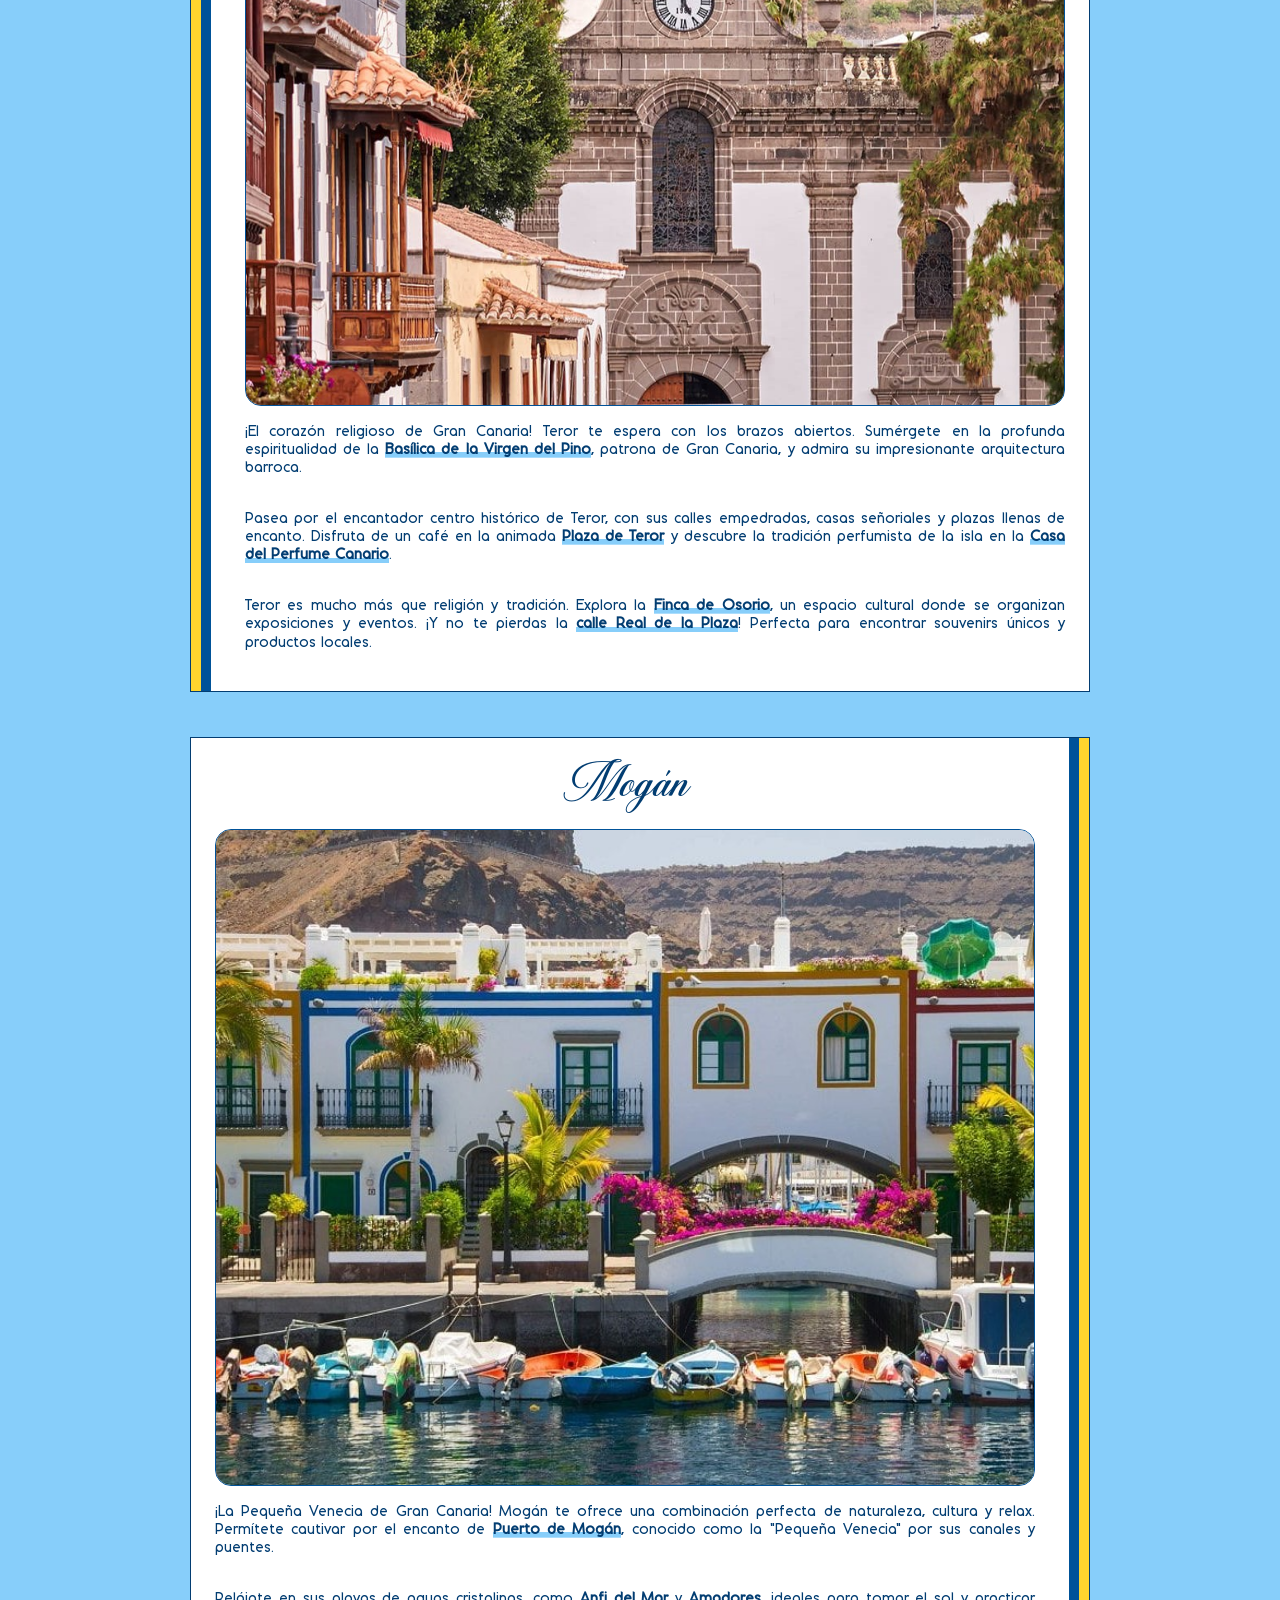
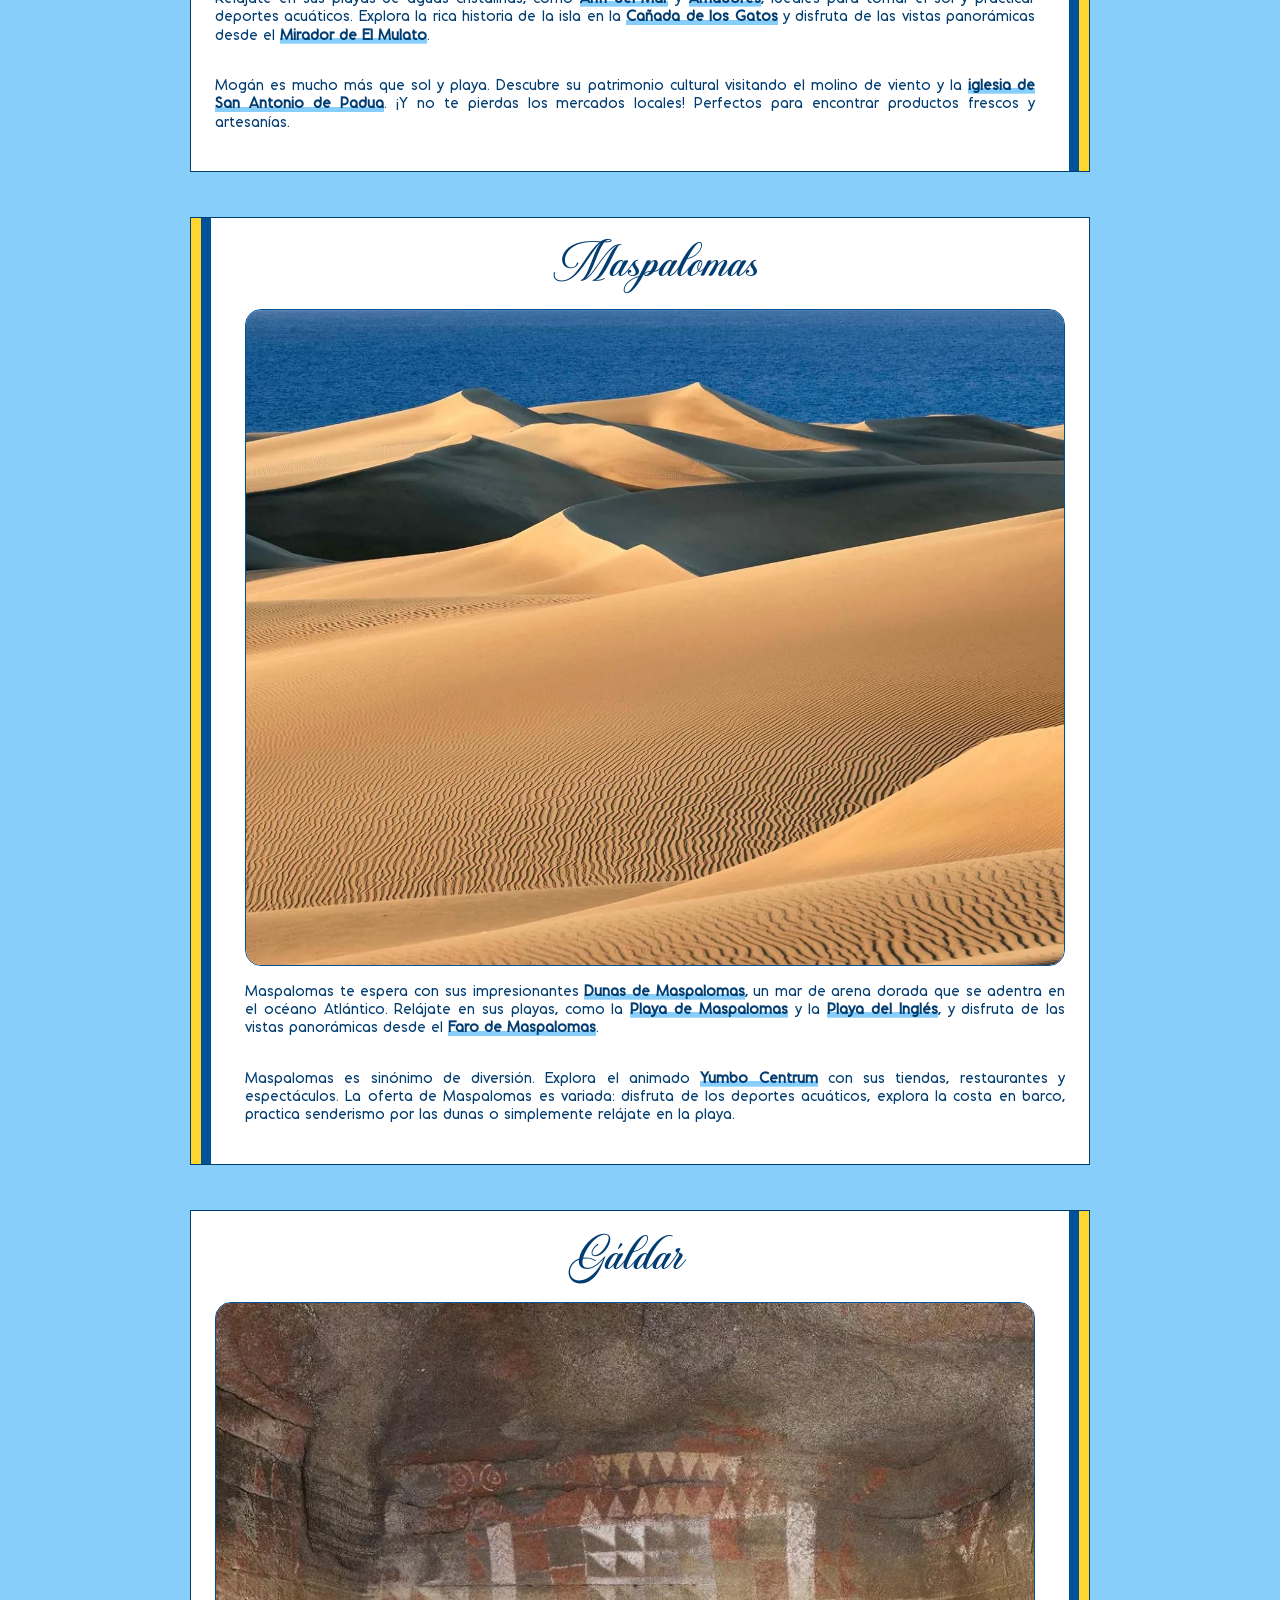
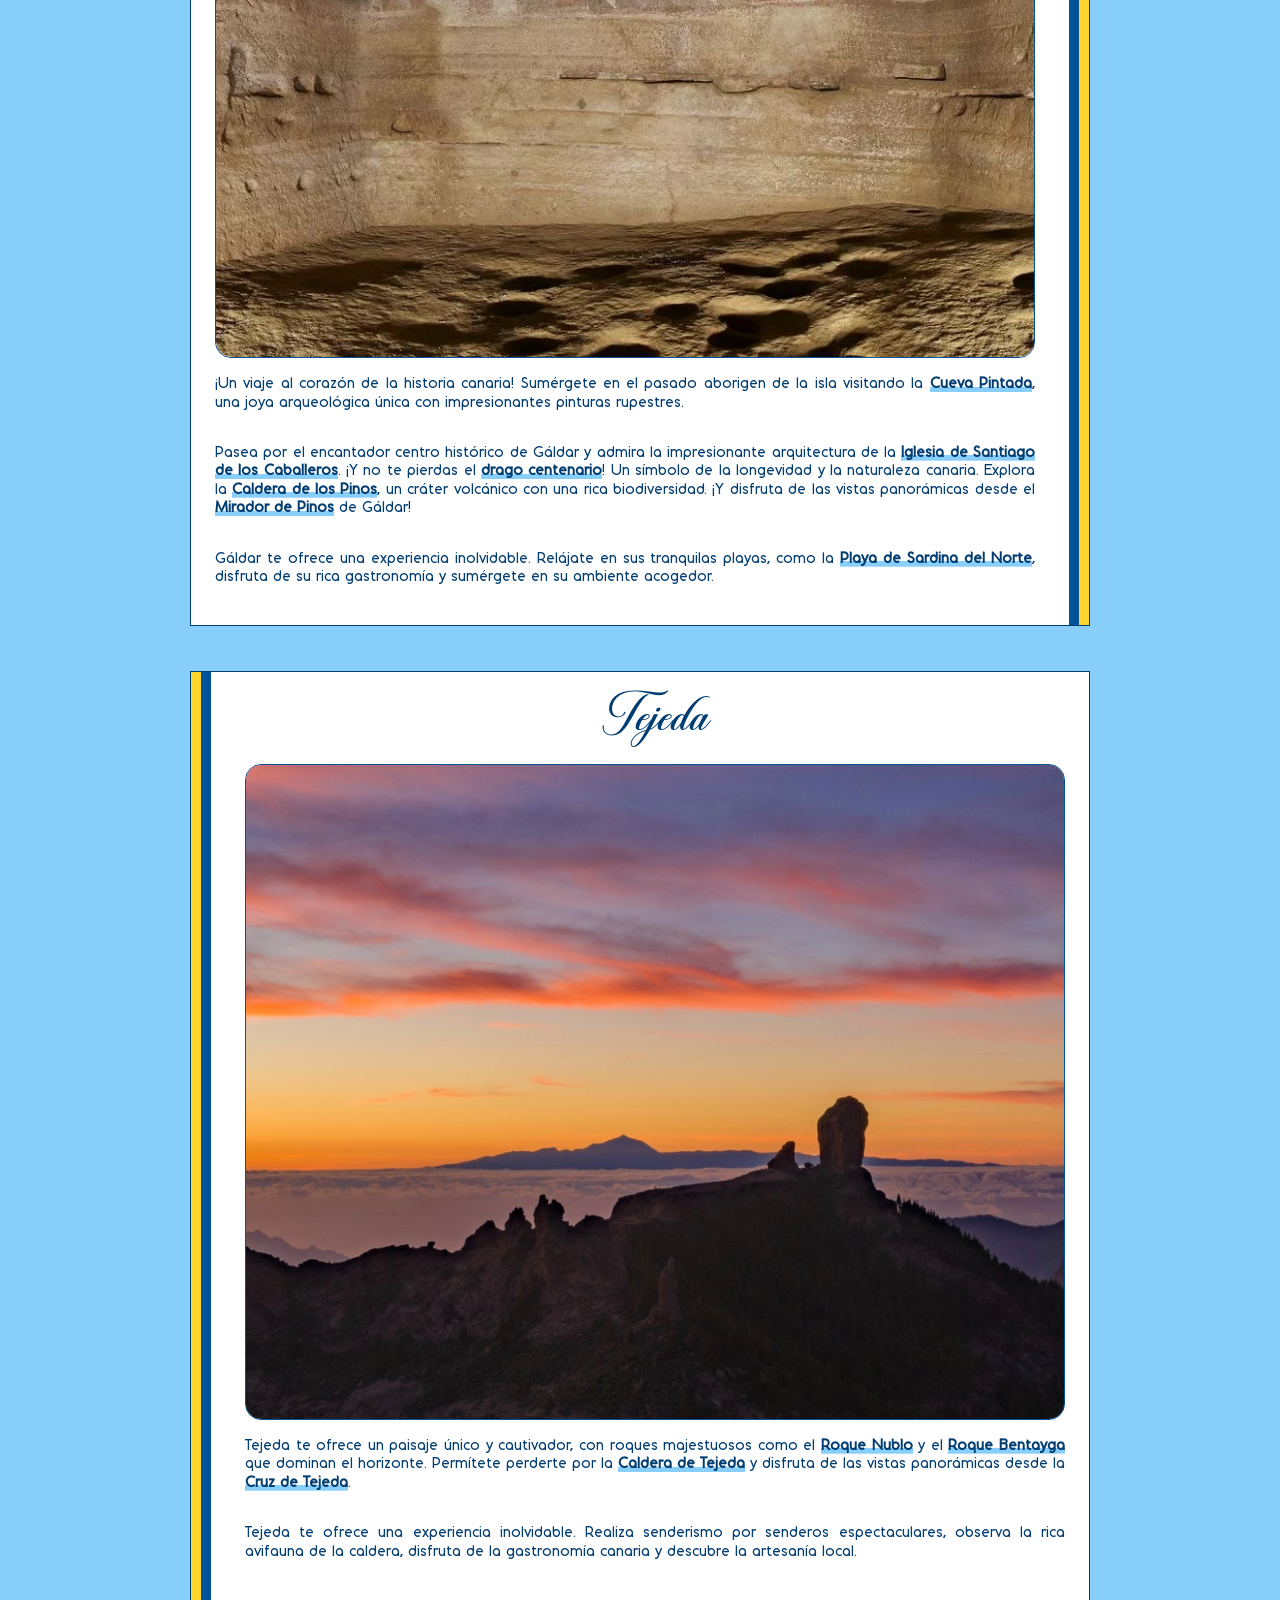
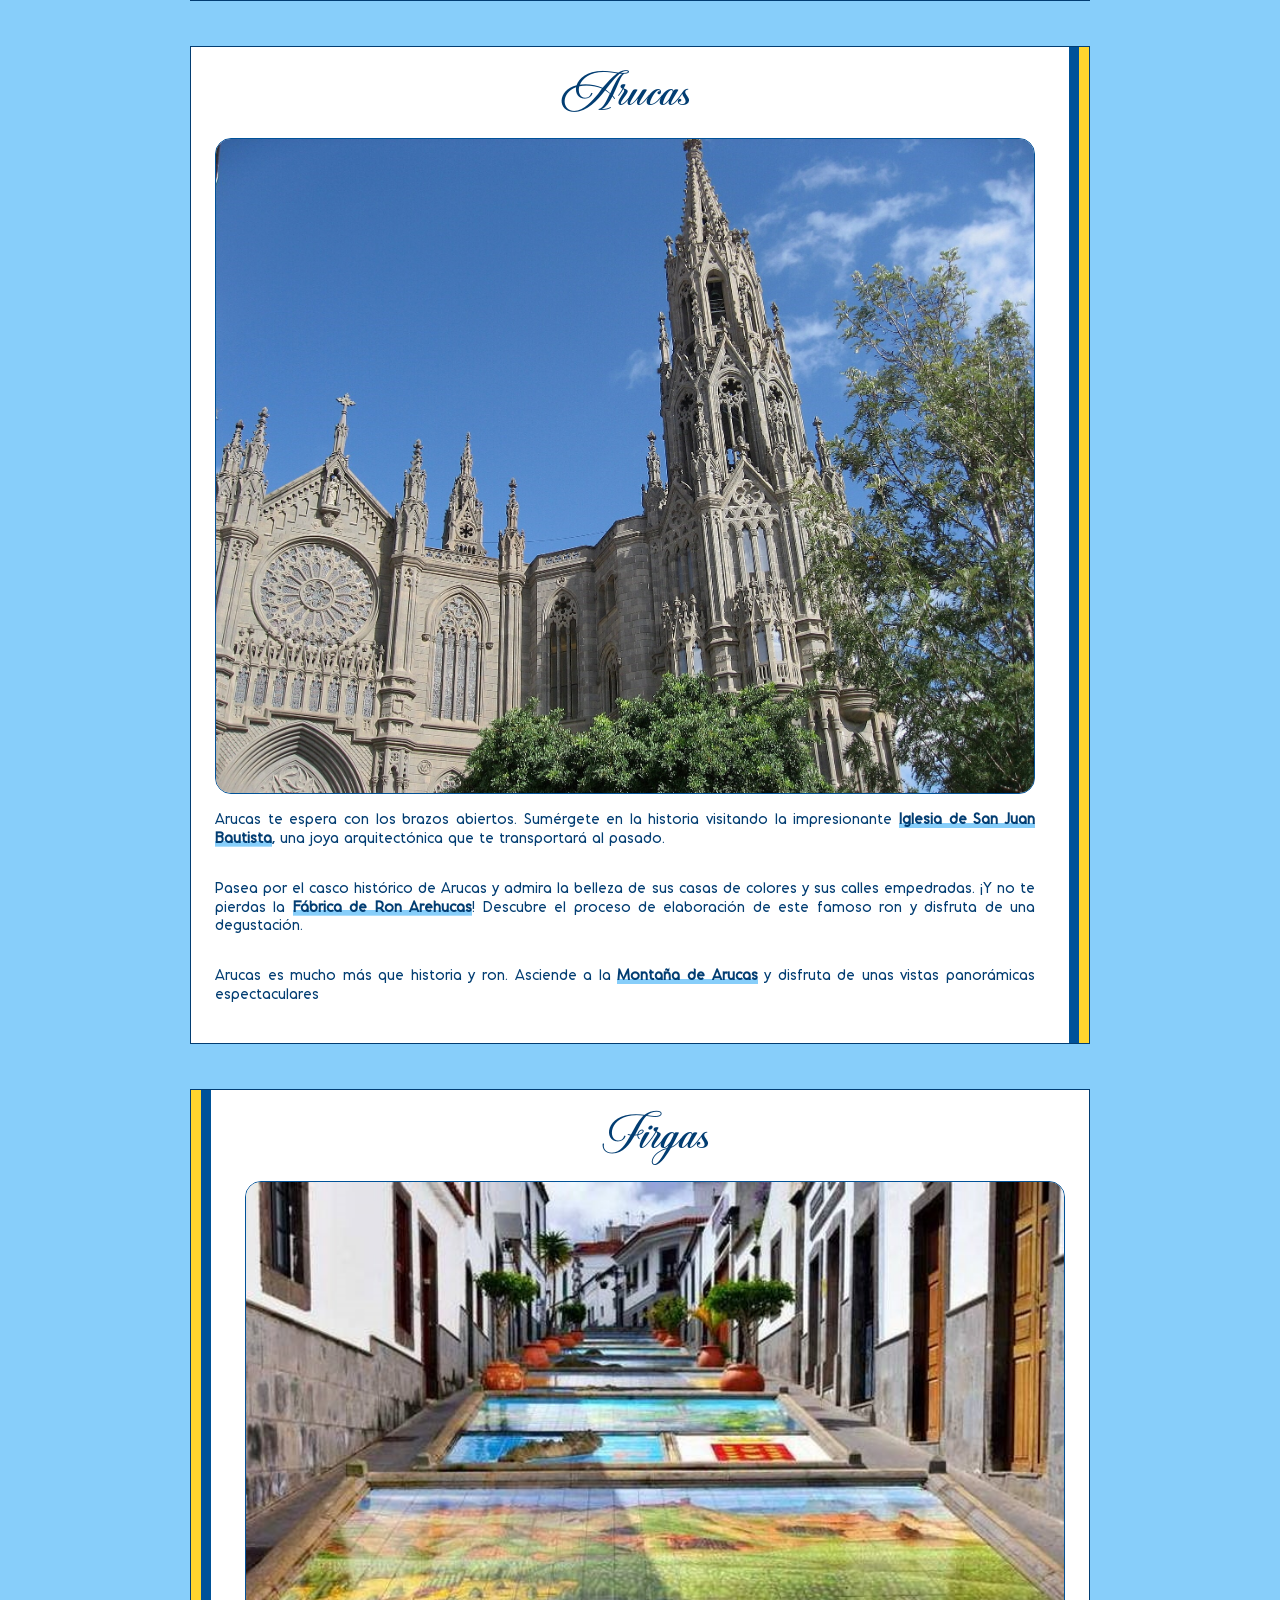
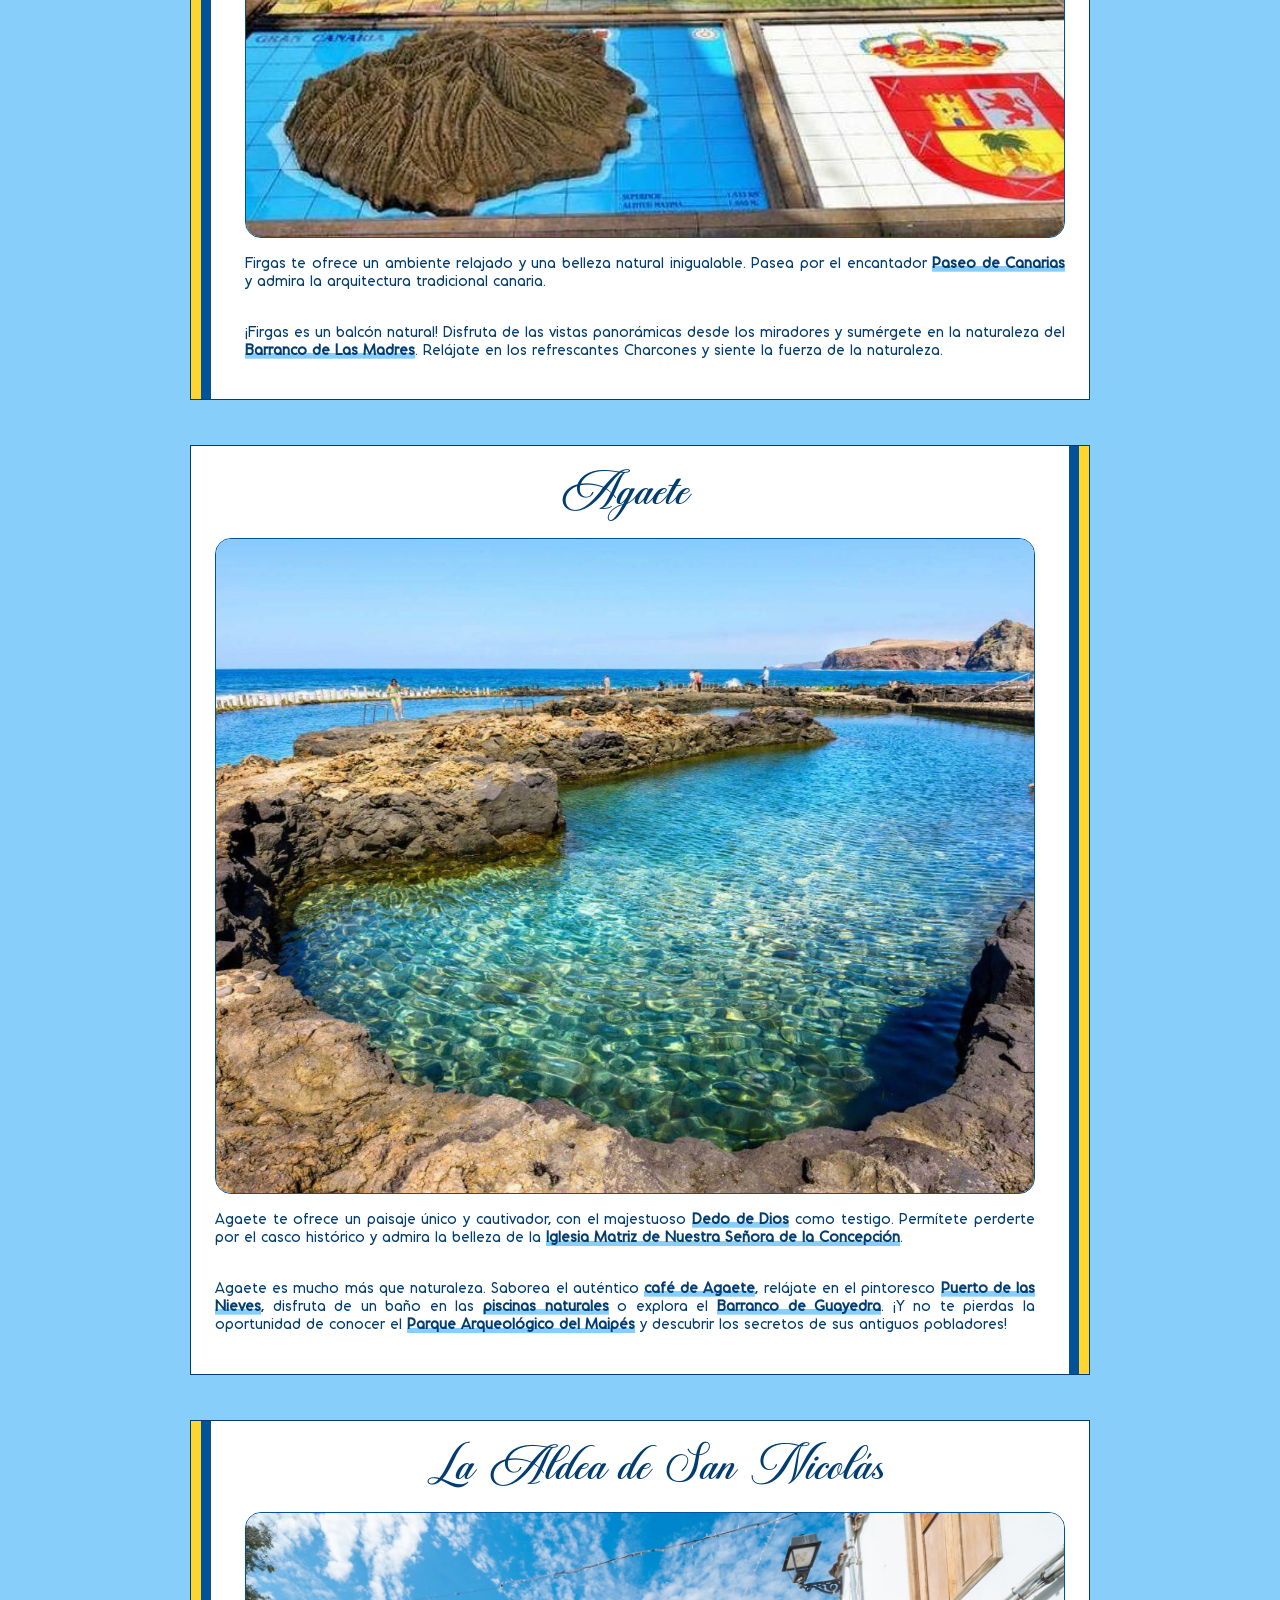
==== commit c5afd307: "sin niños" ====
--- a/index.html
+++ b/index.html
@@ -56,9 +56,13 @@
             En el centro de la isla de Gran Canaria se esconde el <mark>Parador de Cruz de Tejeda</mark>. Se encuentra a
             1560 metros de altitud, en uno de los puntos más altos de la isla, por lo que la vistas son espectaculares.
             Desde sus terrazas podrás admirar el paisaje cultural del <mark>Risco Caído</mark> y los espacios sagrados
-            de las montañas de Gran Canaria, declaradas en 2019 <mark>Patrimonio de la Humanidad</mark> por la Unesco.
-            Unas vistas que comparte con la parte exterior del circuito hidrotermal, en la que podrás relajarte mientras
-            admiras el <mark>mar de nubes</mark>.
+            de las montañas de Gran Canaria, declaradas en 2019 <mark>Patrimonio de la Humanidad</mark> por la Unesco,
+            además del singular <mark>mar de nubes</mark>.
+          </p>
+          <p>
+            Os pedimos que vengáis <mark>sin niños</mark>, porque entendemos que aparte de que se aburriran 
+            fácilmente porque el sitio no va a estar acondicionado para ellos, queremos que cada cuál pueda disfrutar a
+            su manera sin ser un mal ejemplo para ellos.
           </p>
         </div>
       </div>
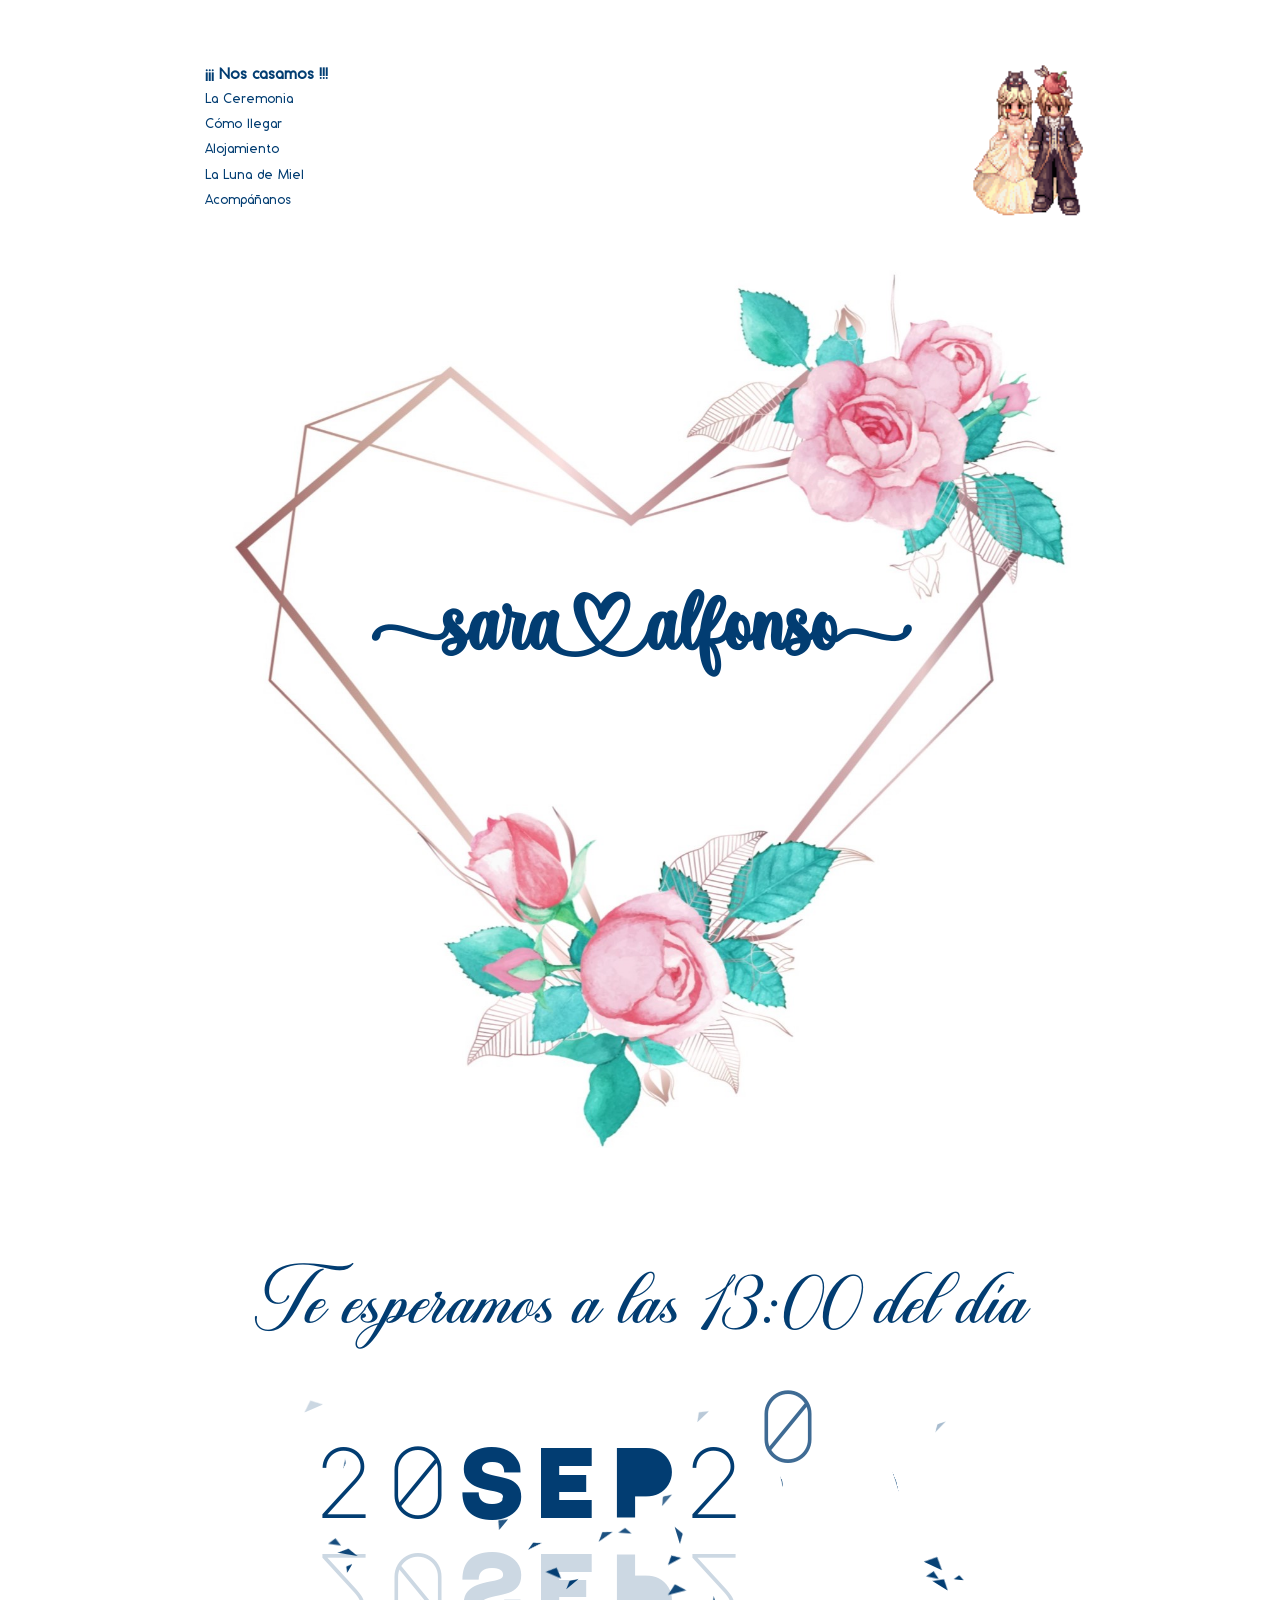
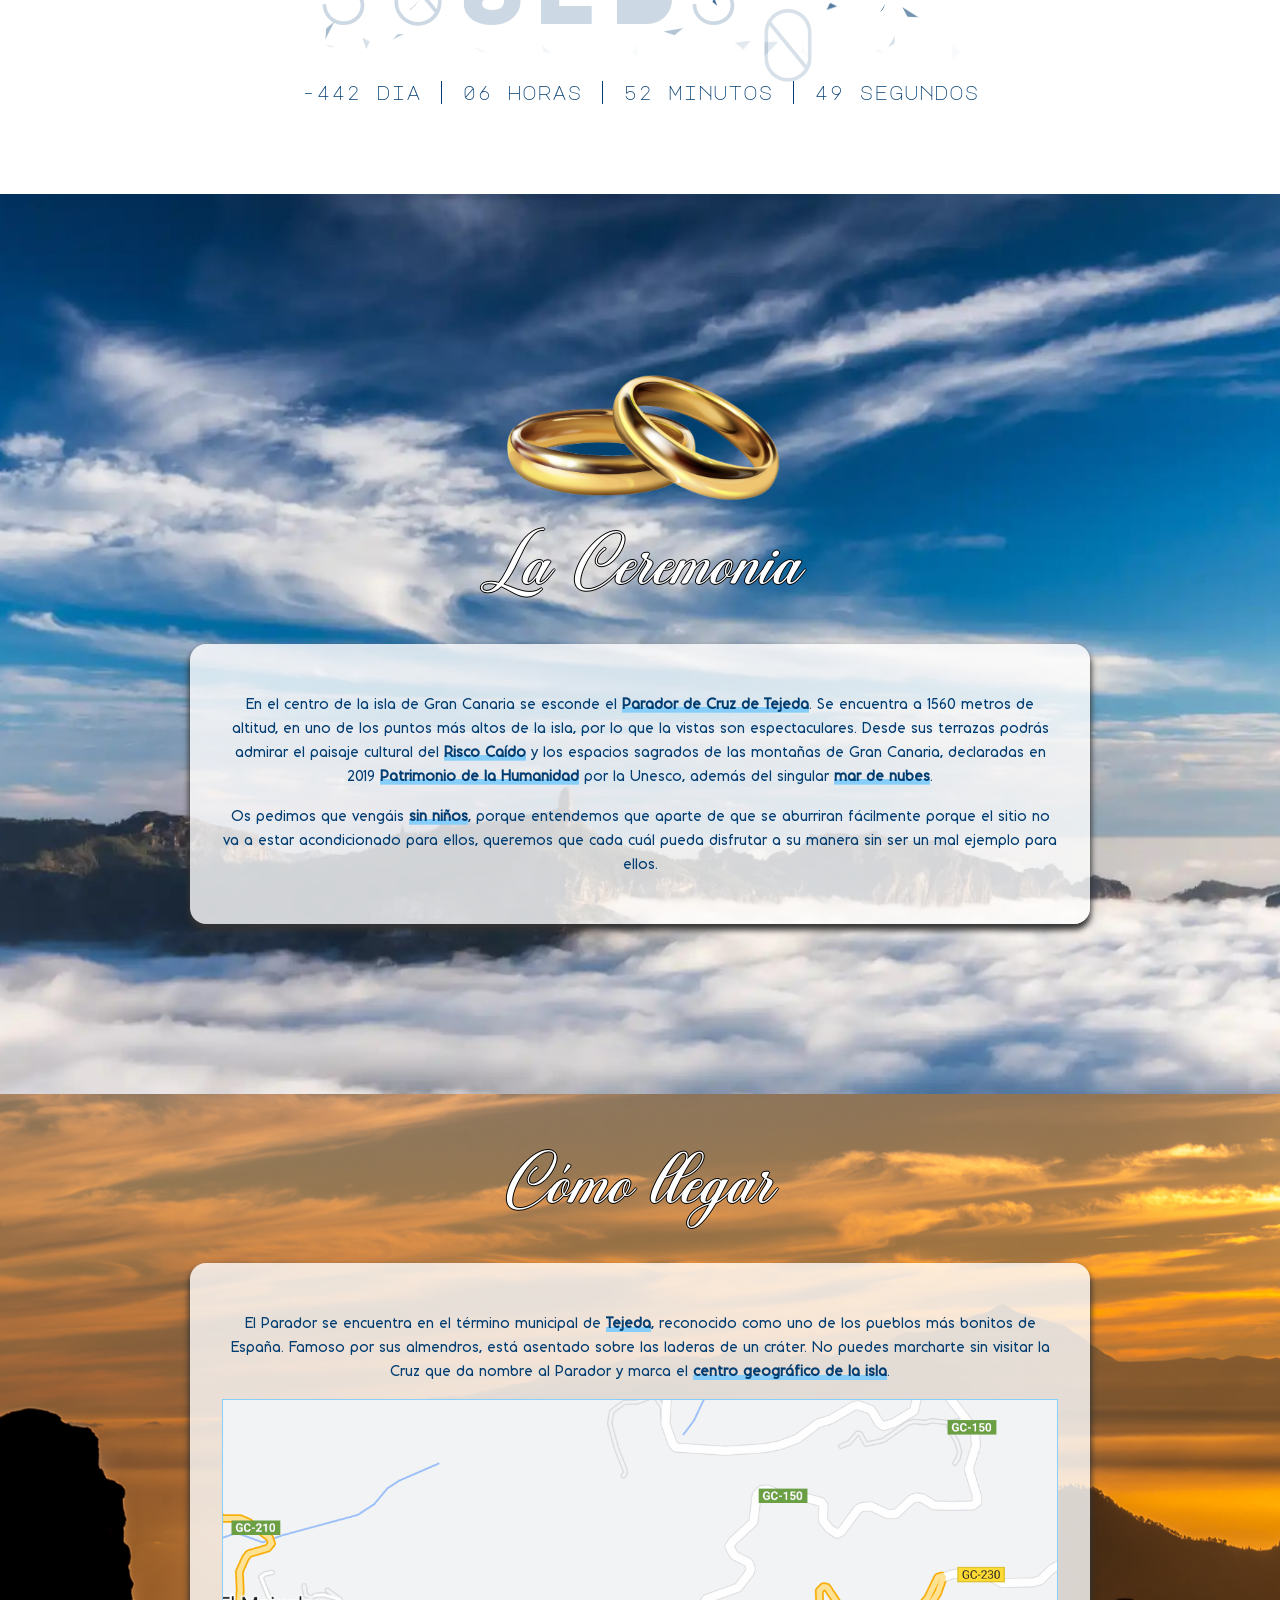
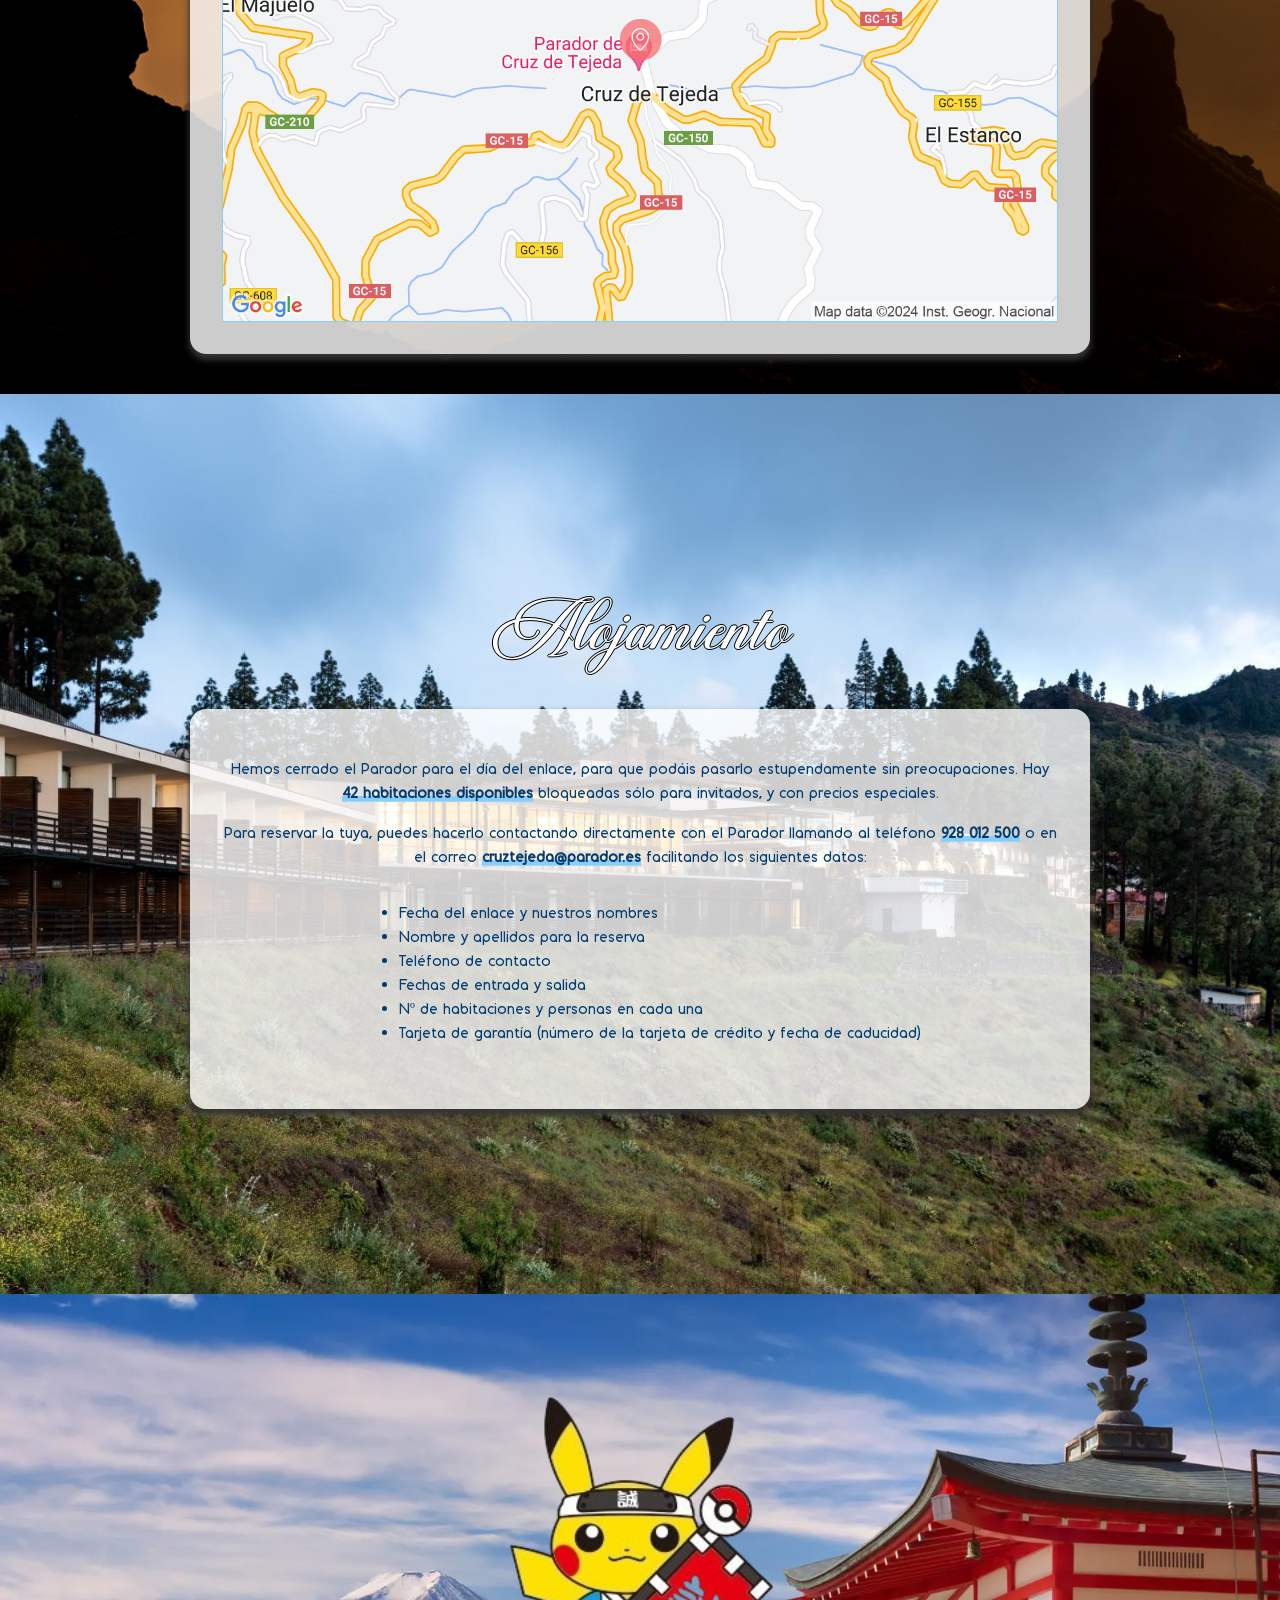
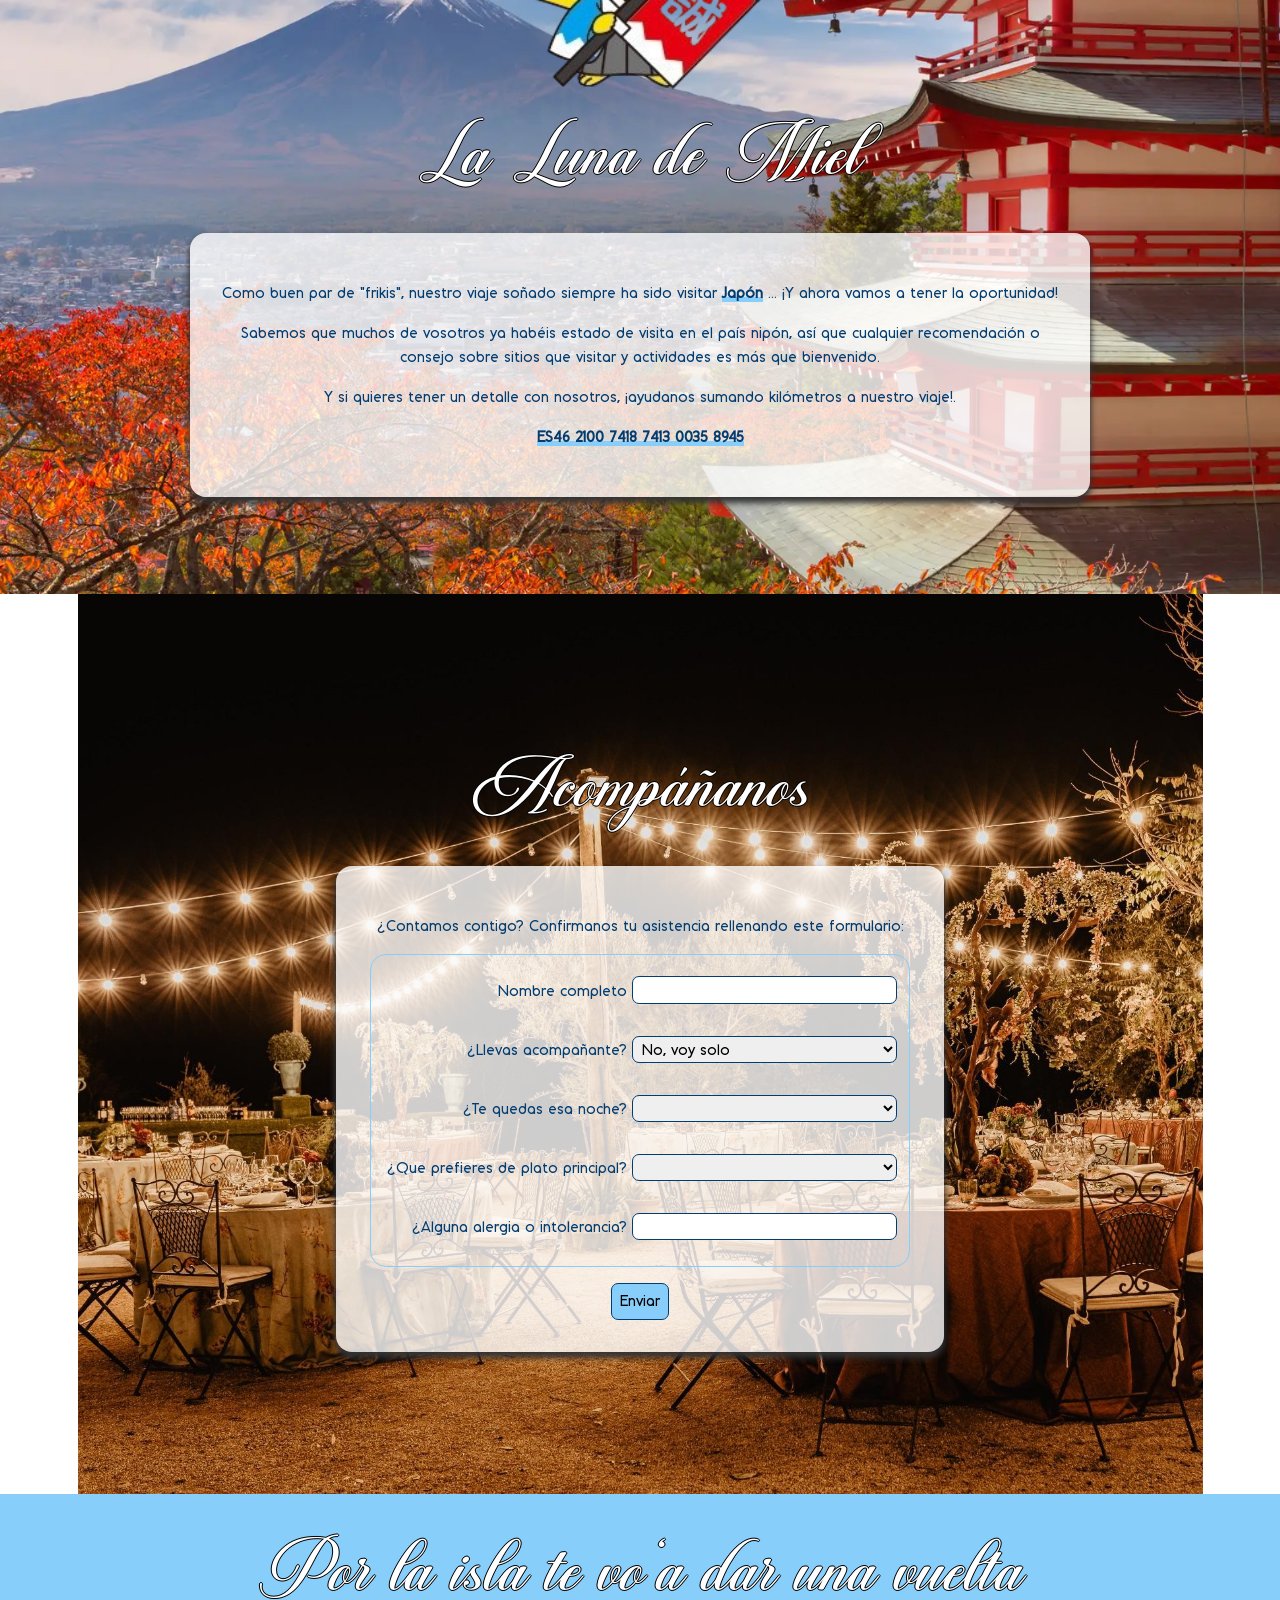
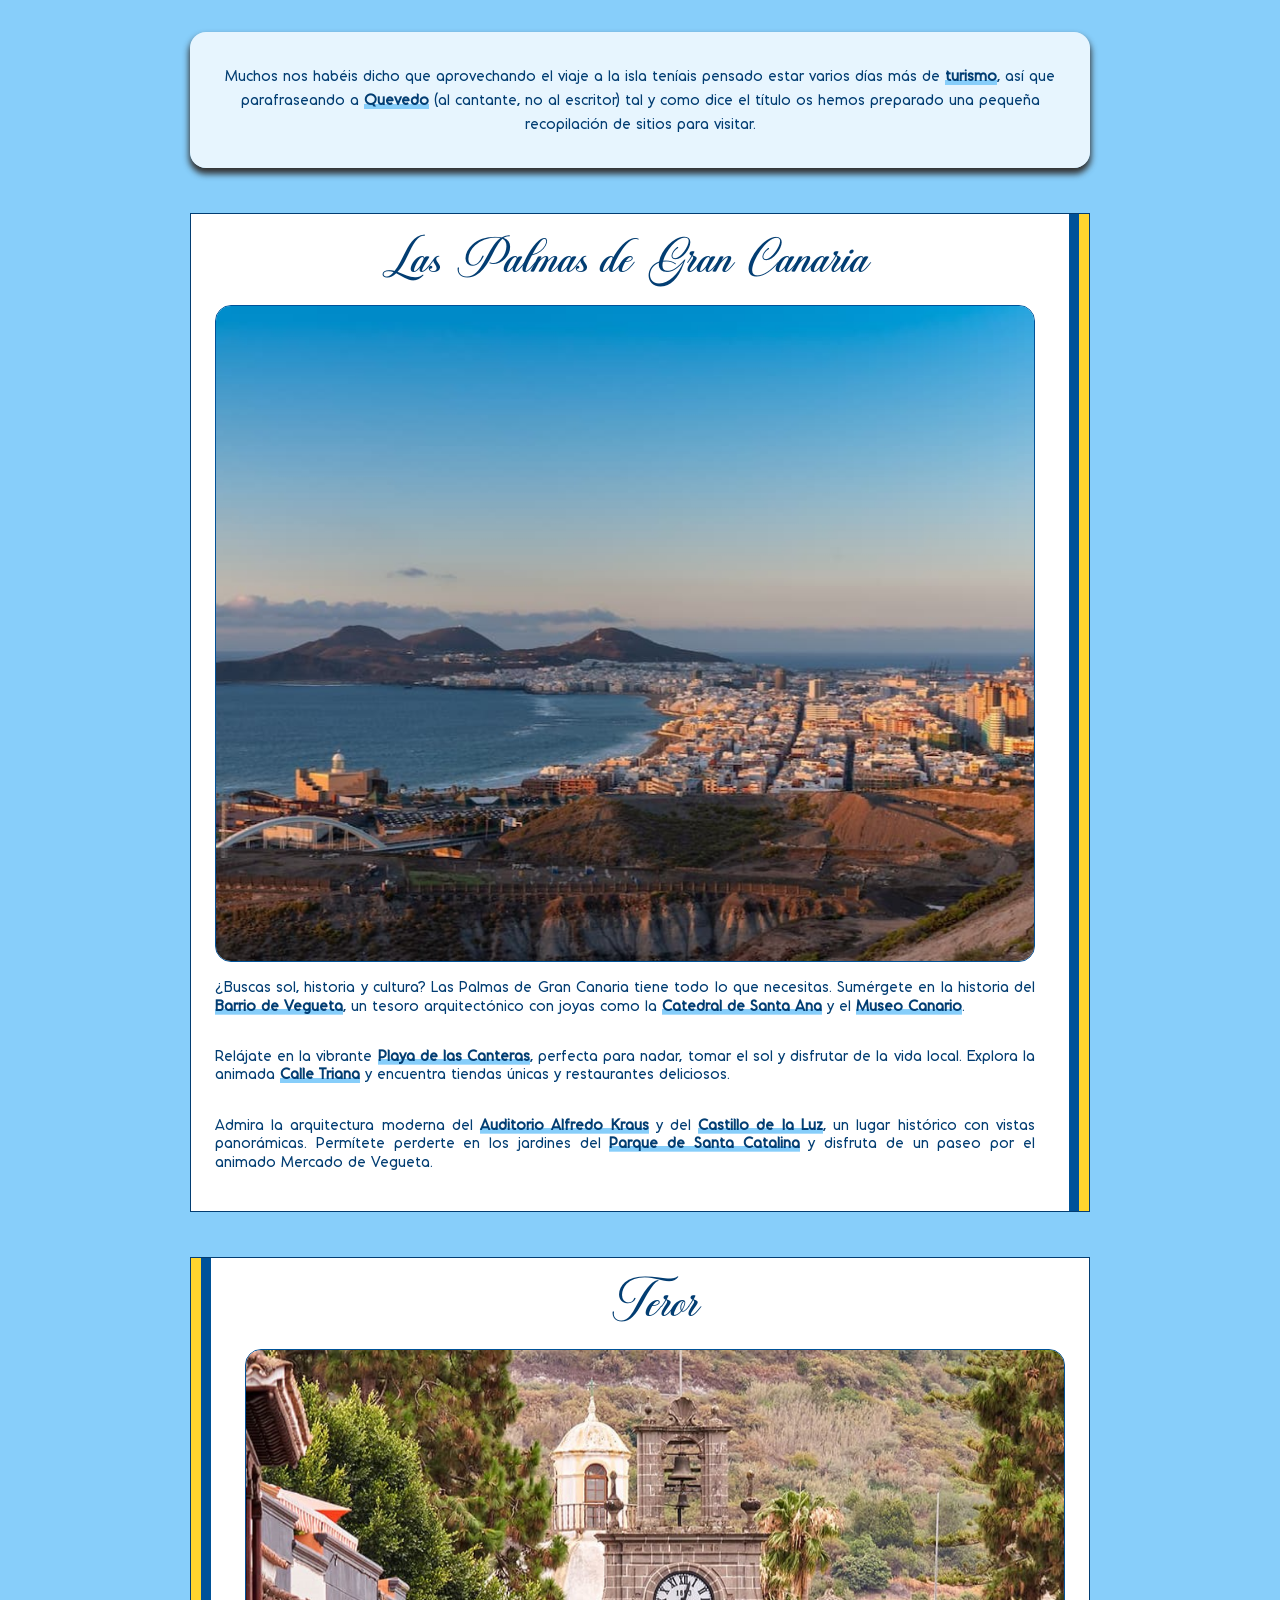
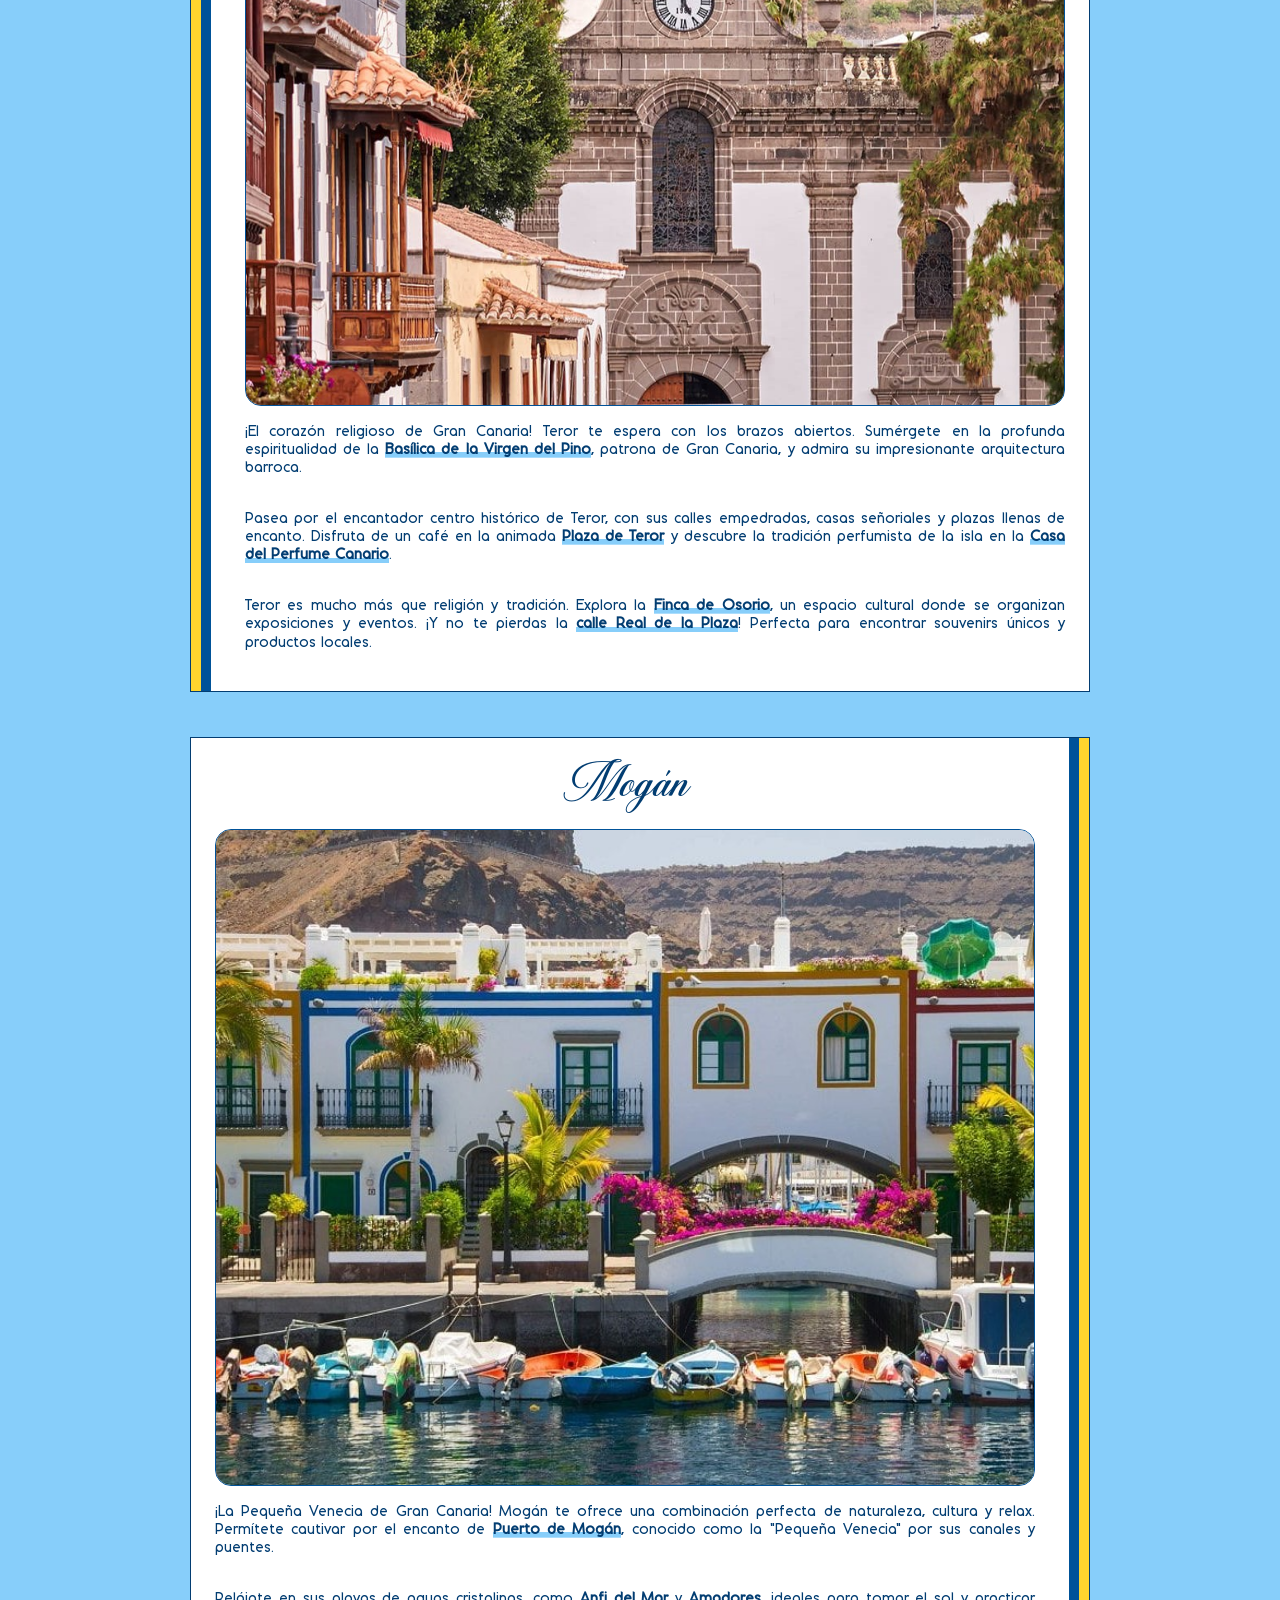
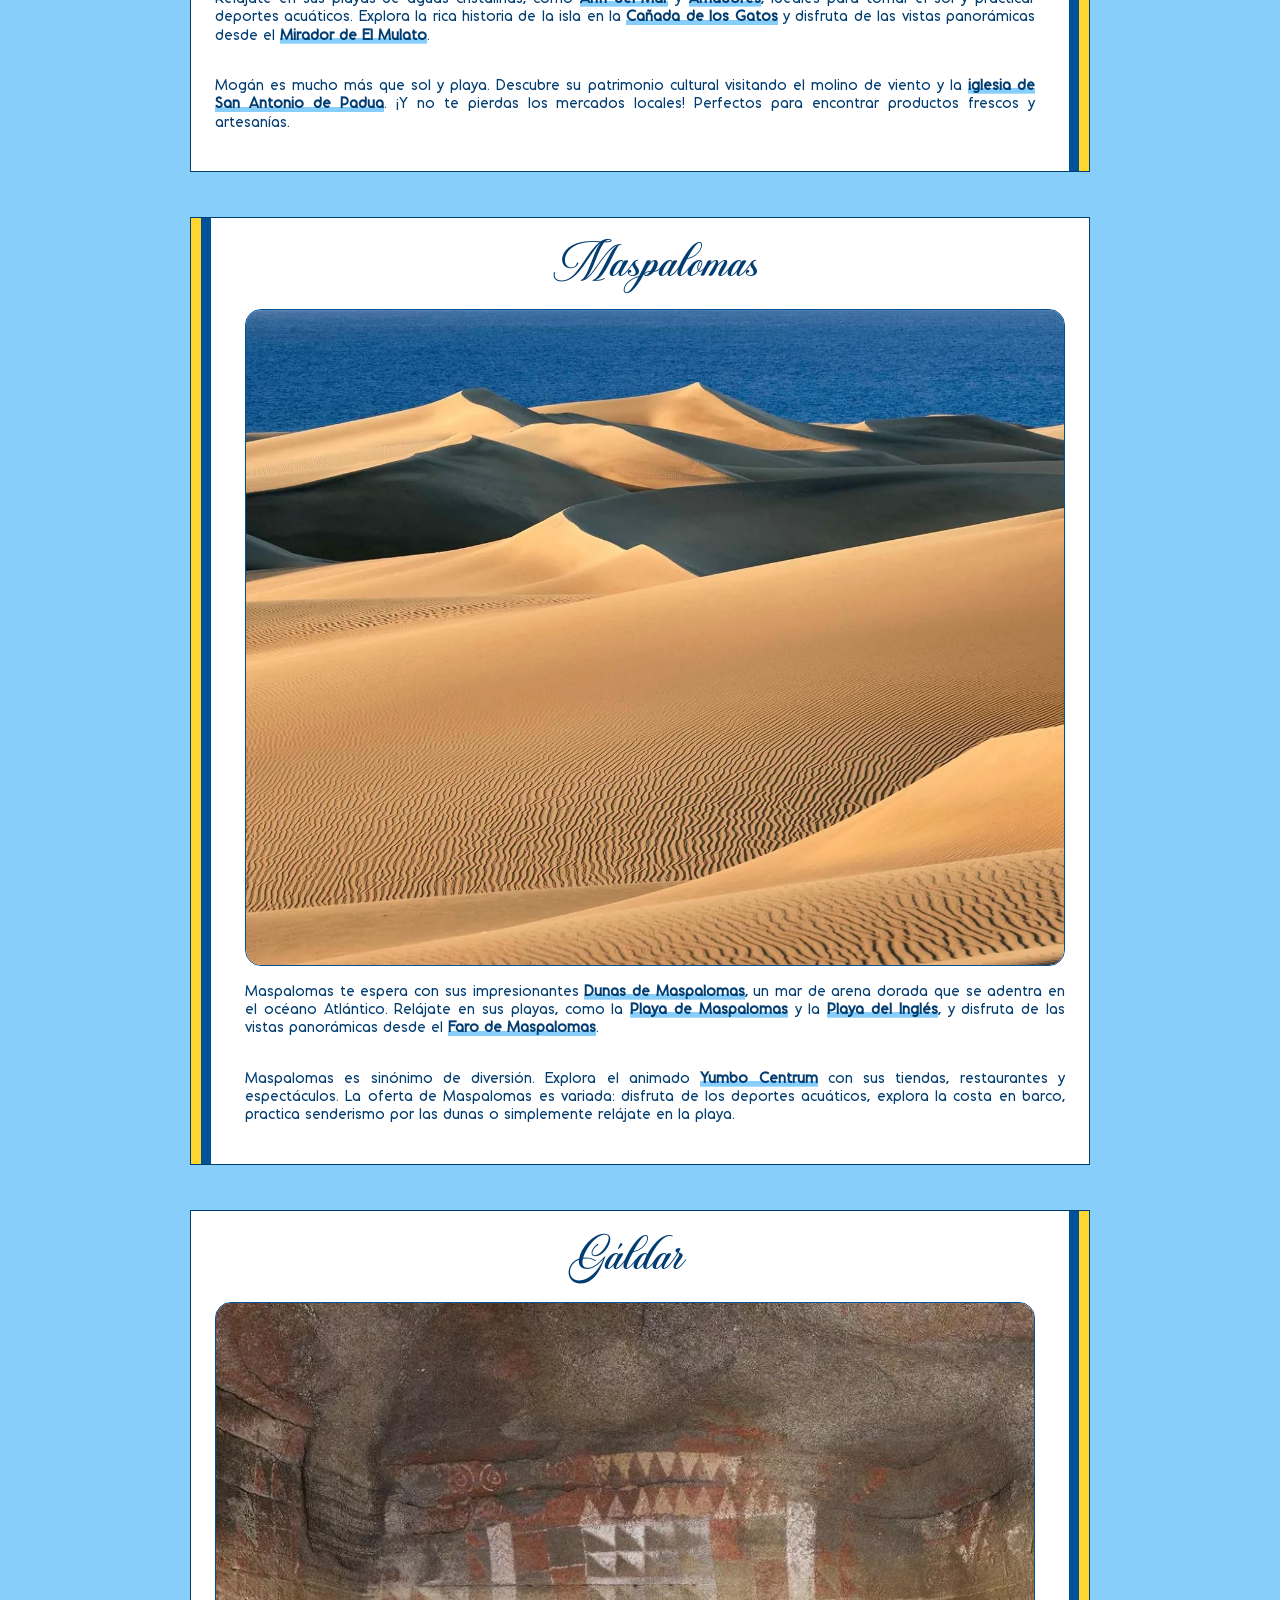
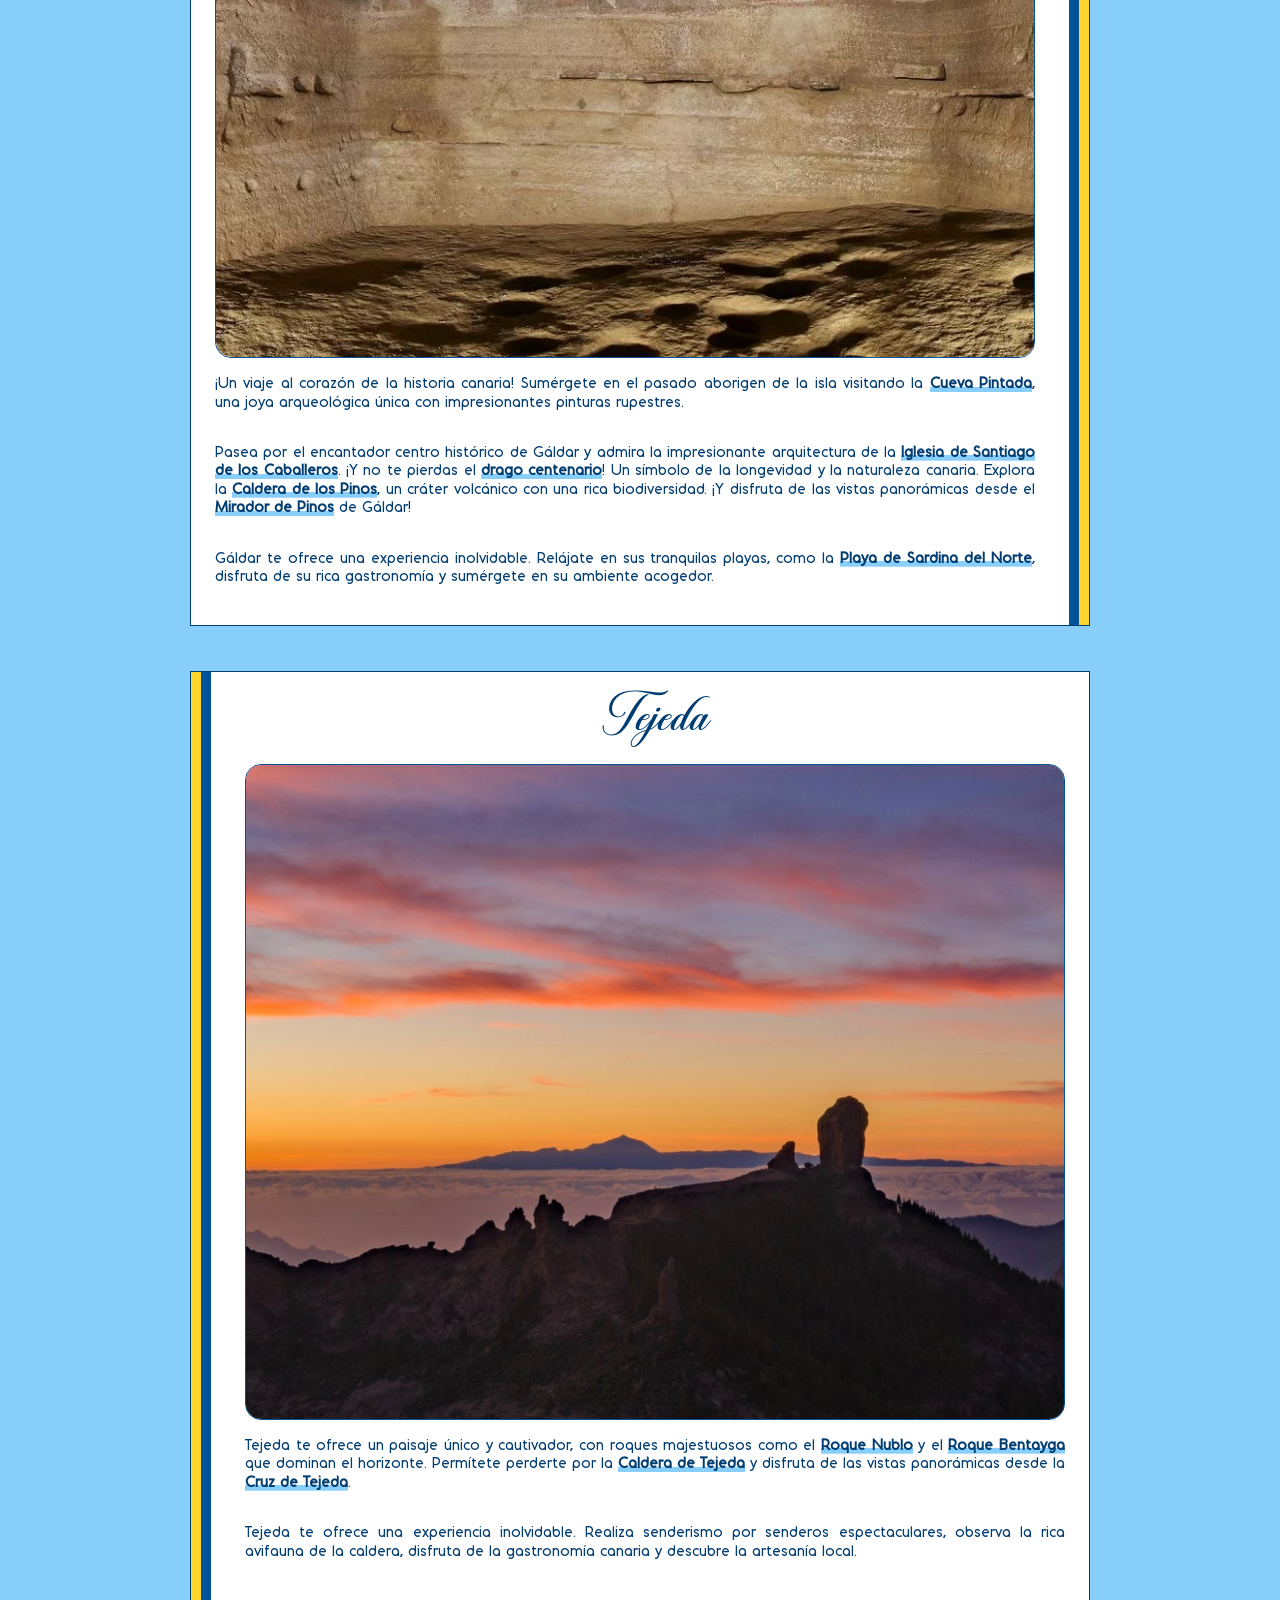
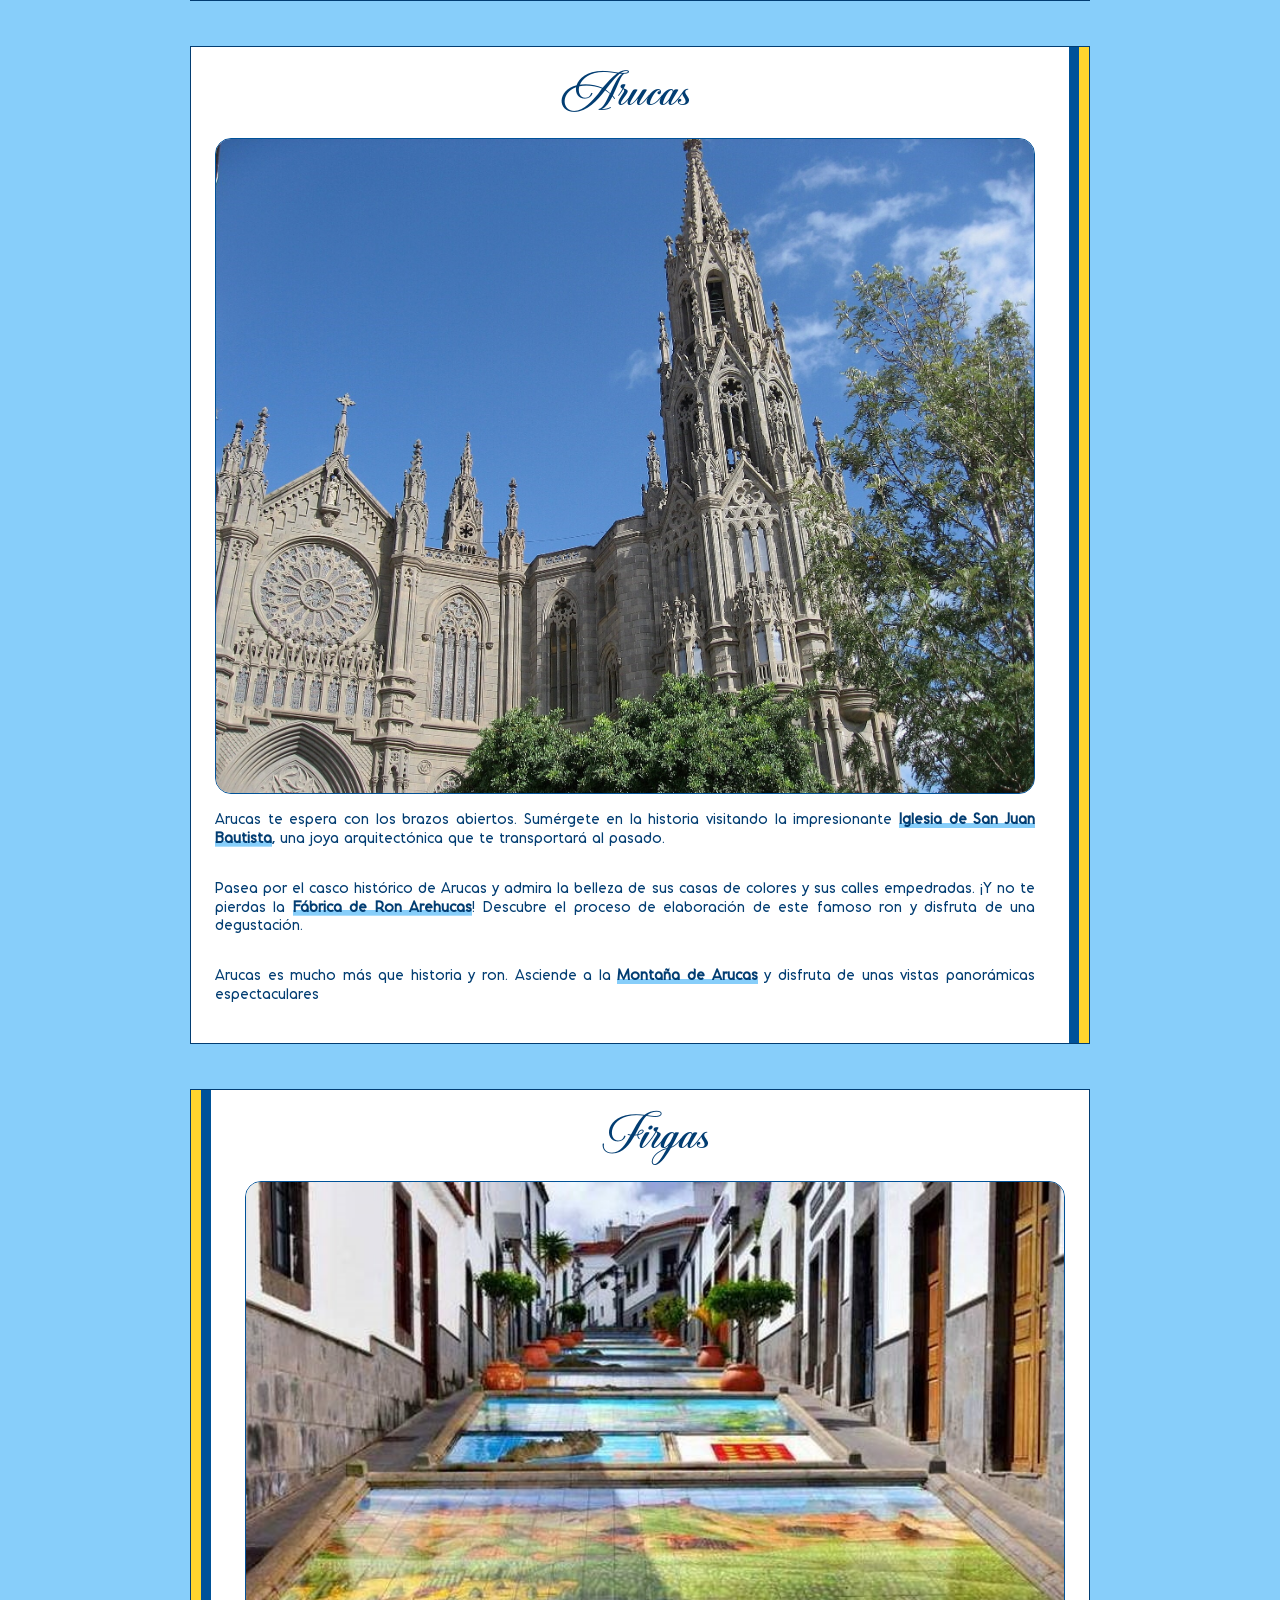
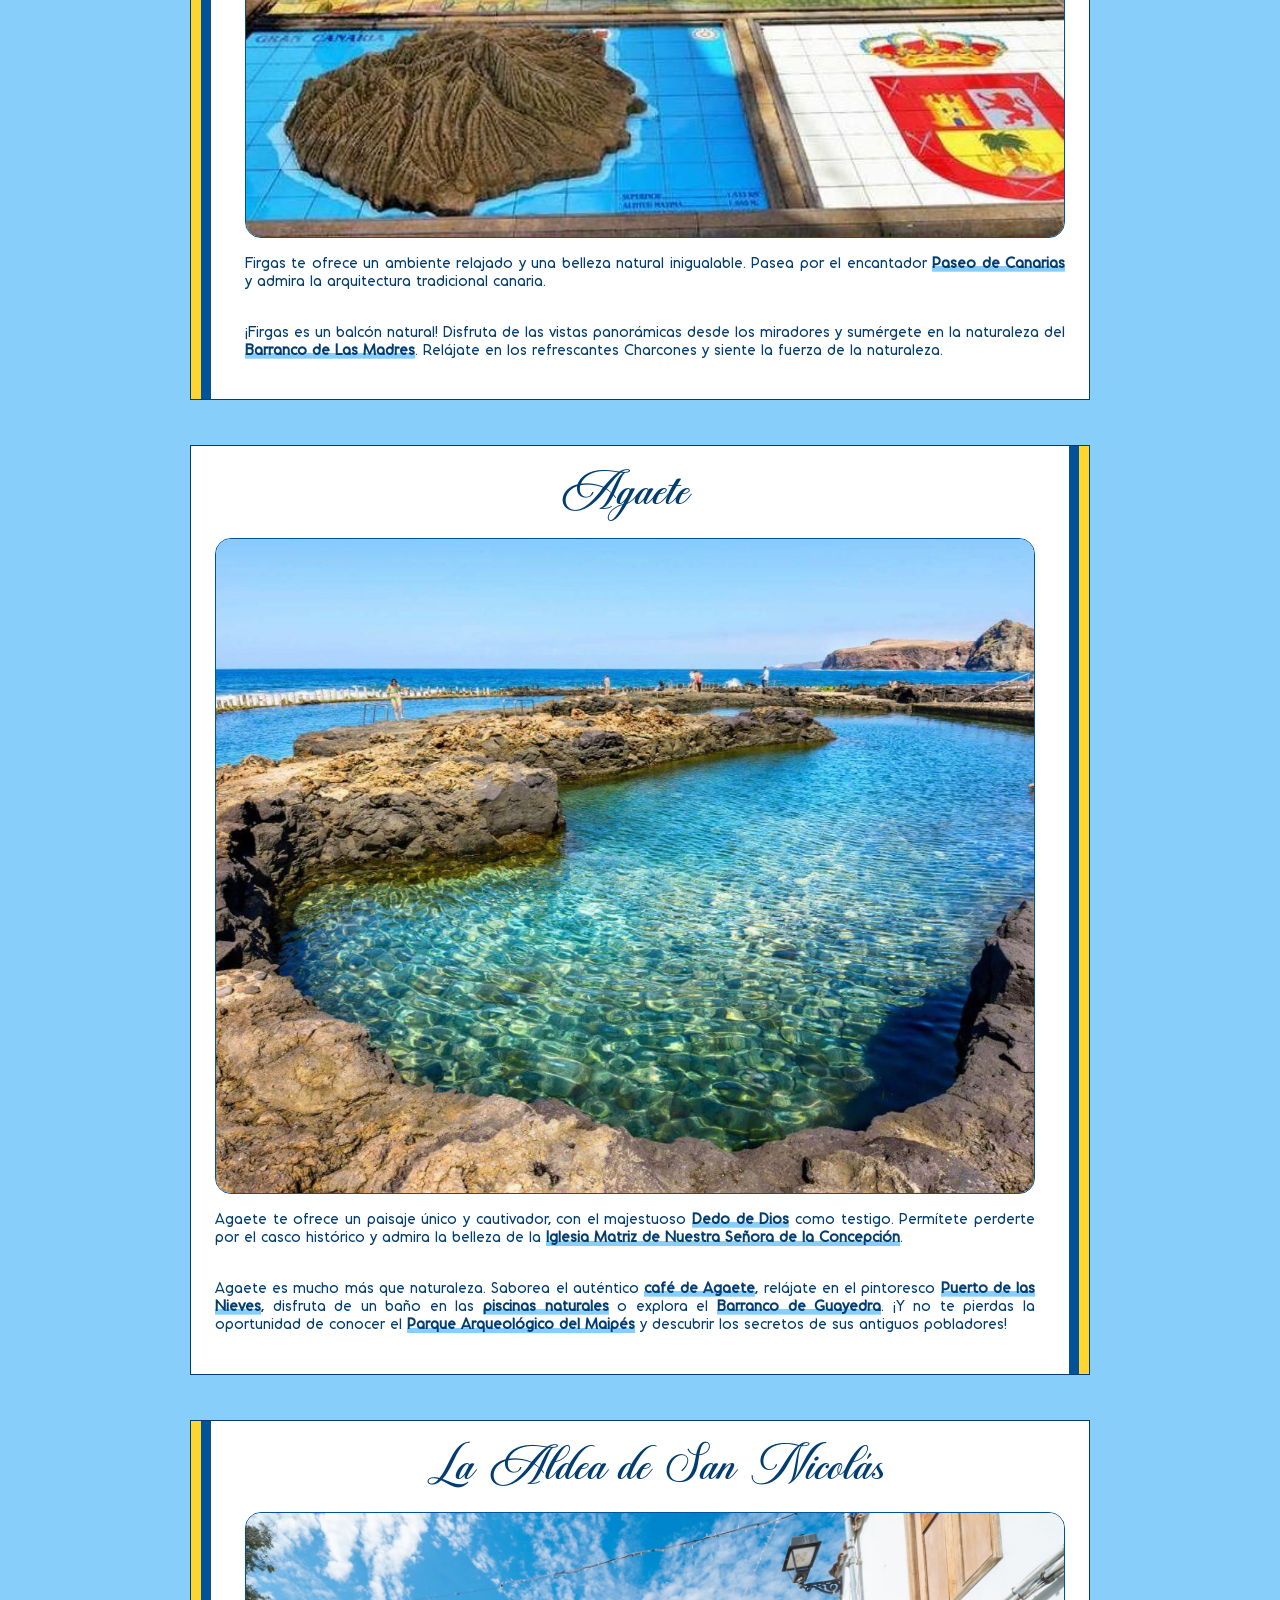
==== commit 9b96f17d: "parador con comentario de precio" ====
--- a/index.html
+++ b/index.html
@@ -86,7 +86,7 @@
         <div class="content__text content__text--left text-meta">
           <p>
             Hemos cerrado el Parador para el día del enlace, para que podáis pasarlo estupendamente sin preocupaciones.
-            Hay <mark>42 habitaciones disponibles</mark> bloqueadas sólo para invitados.
+            Hay <mark>42 habitaciones disponibles</mark> bloqueadas sólo para invitados, y con precios especiales.
           </p>
           <p>
             Para reservar la tuya, puedes hacerlo contactando directamente con el Parador llamando al teléfono
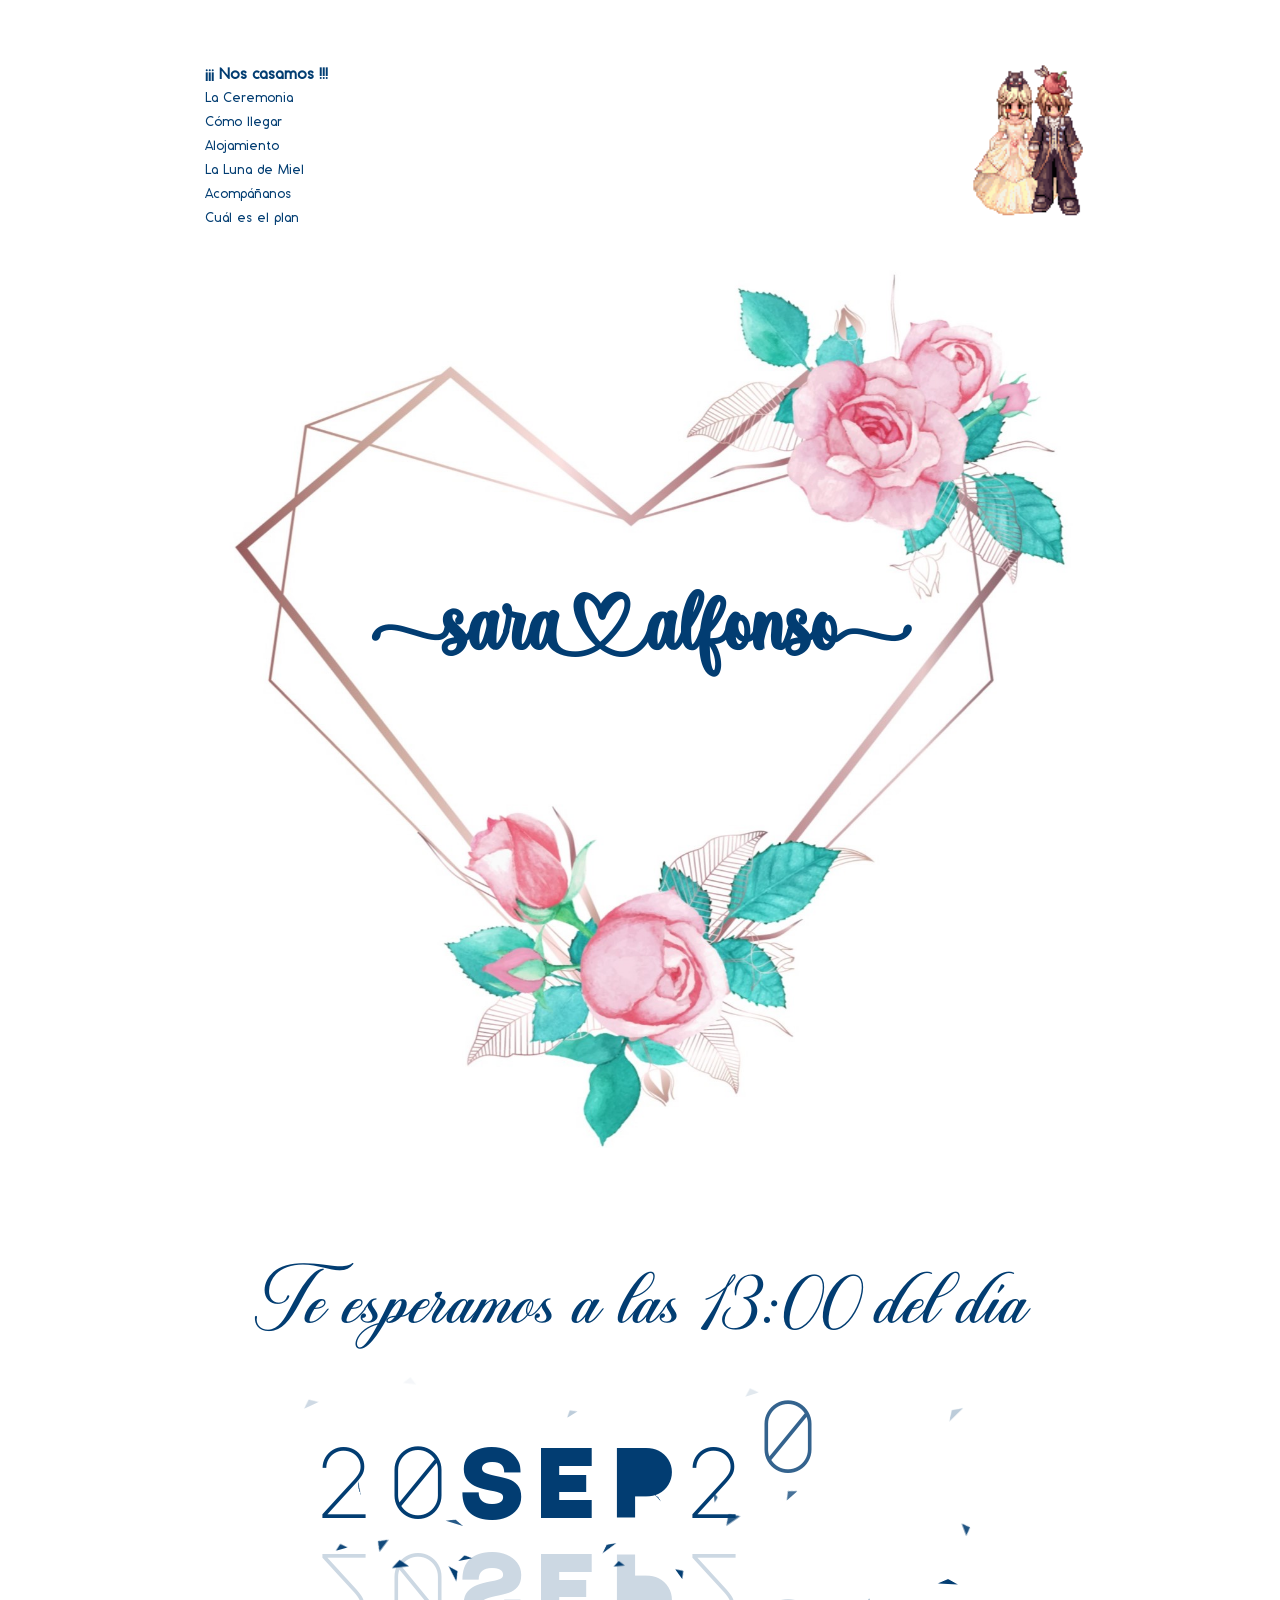
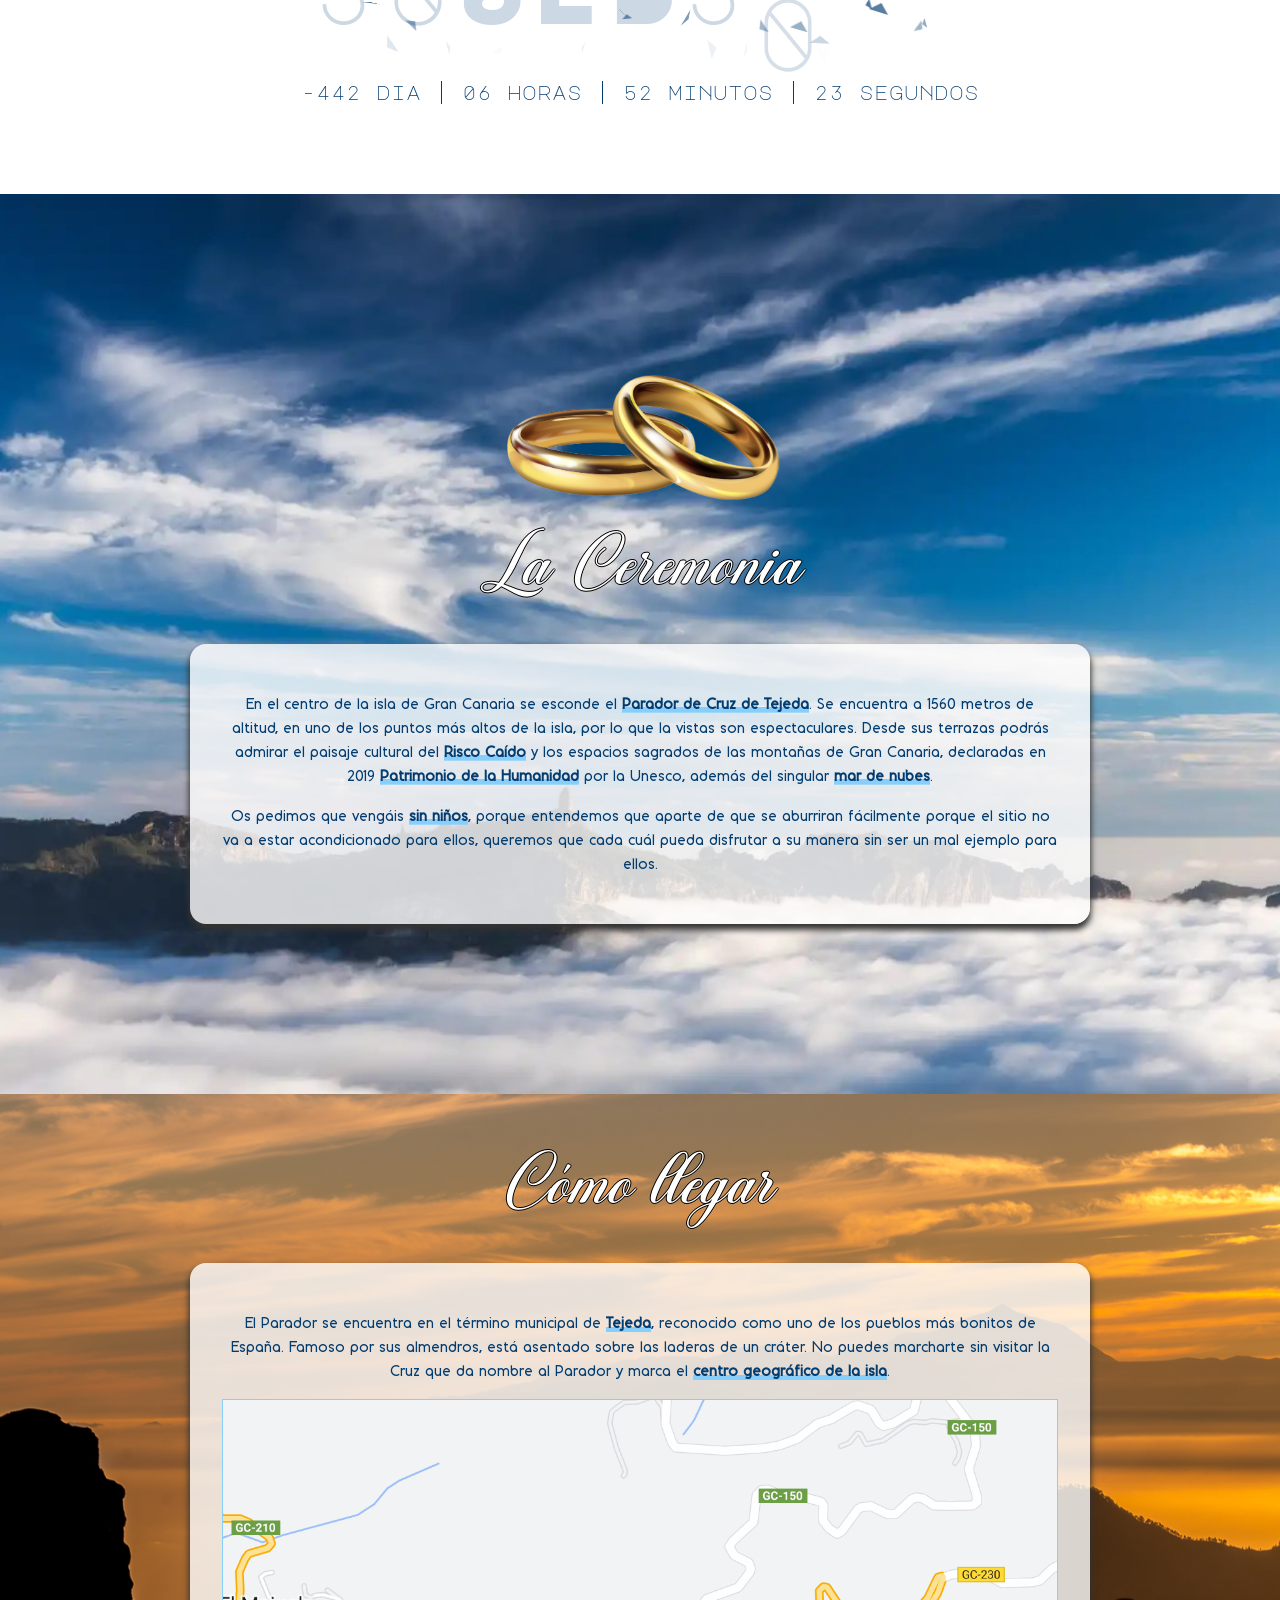
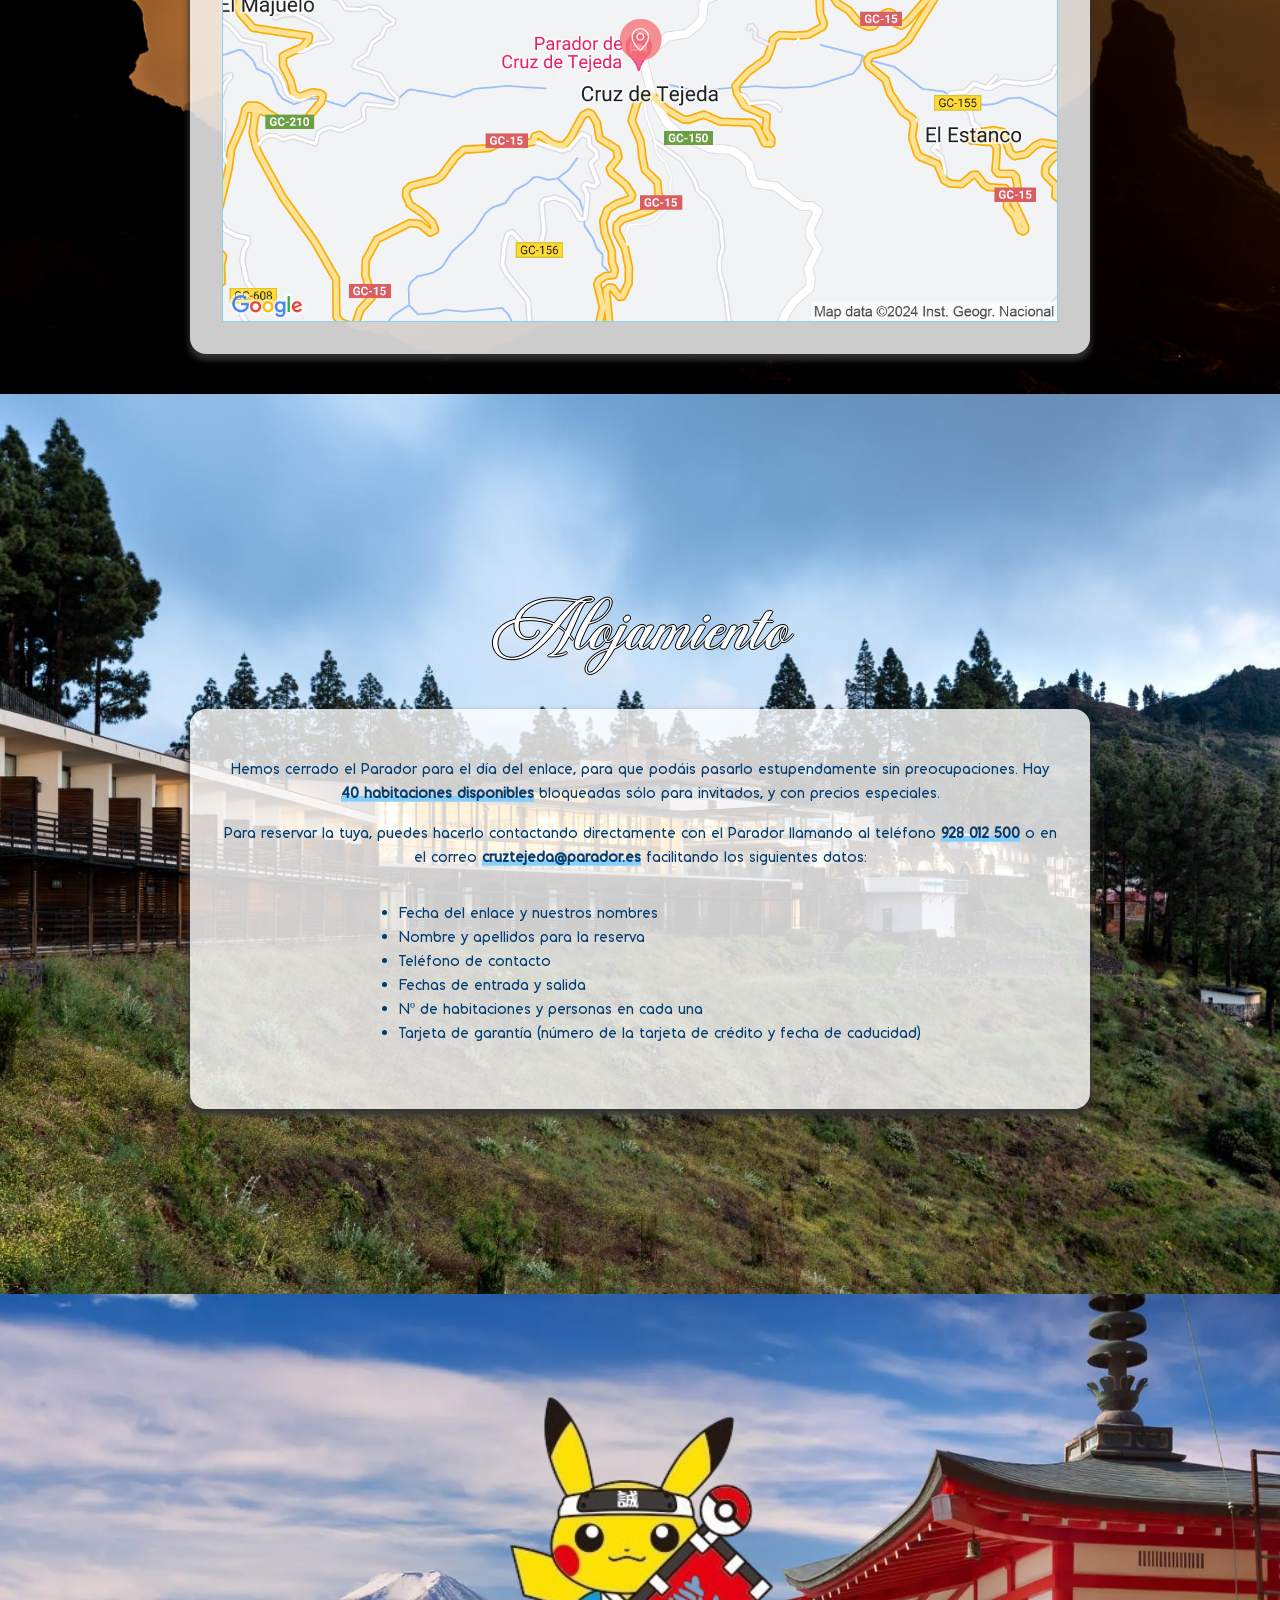
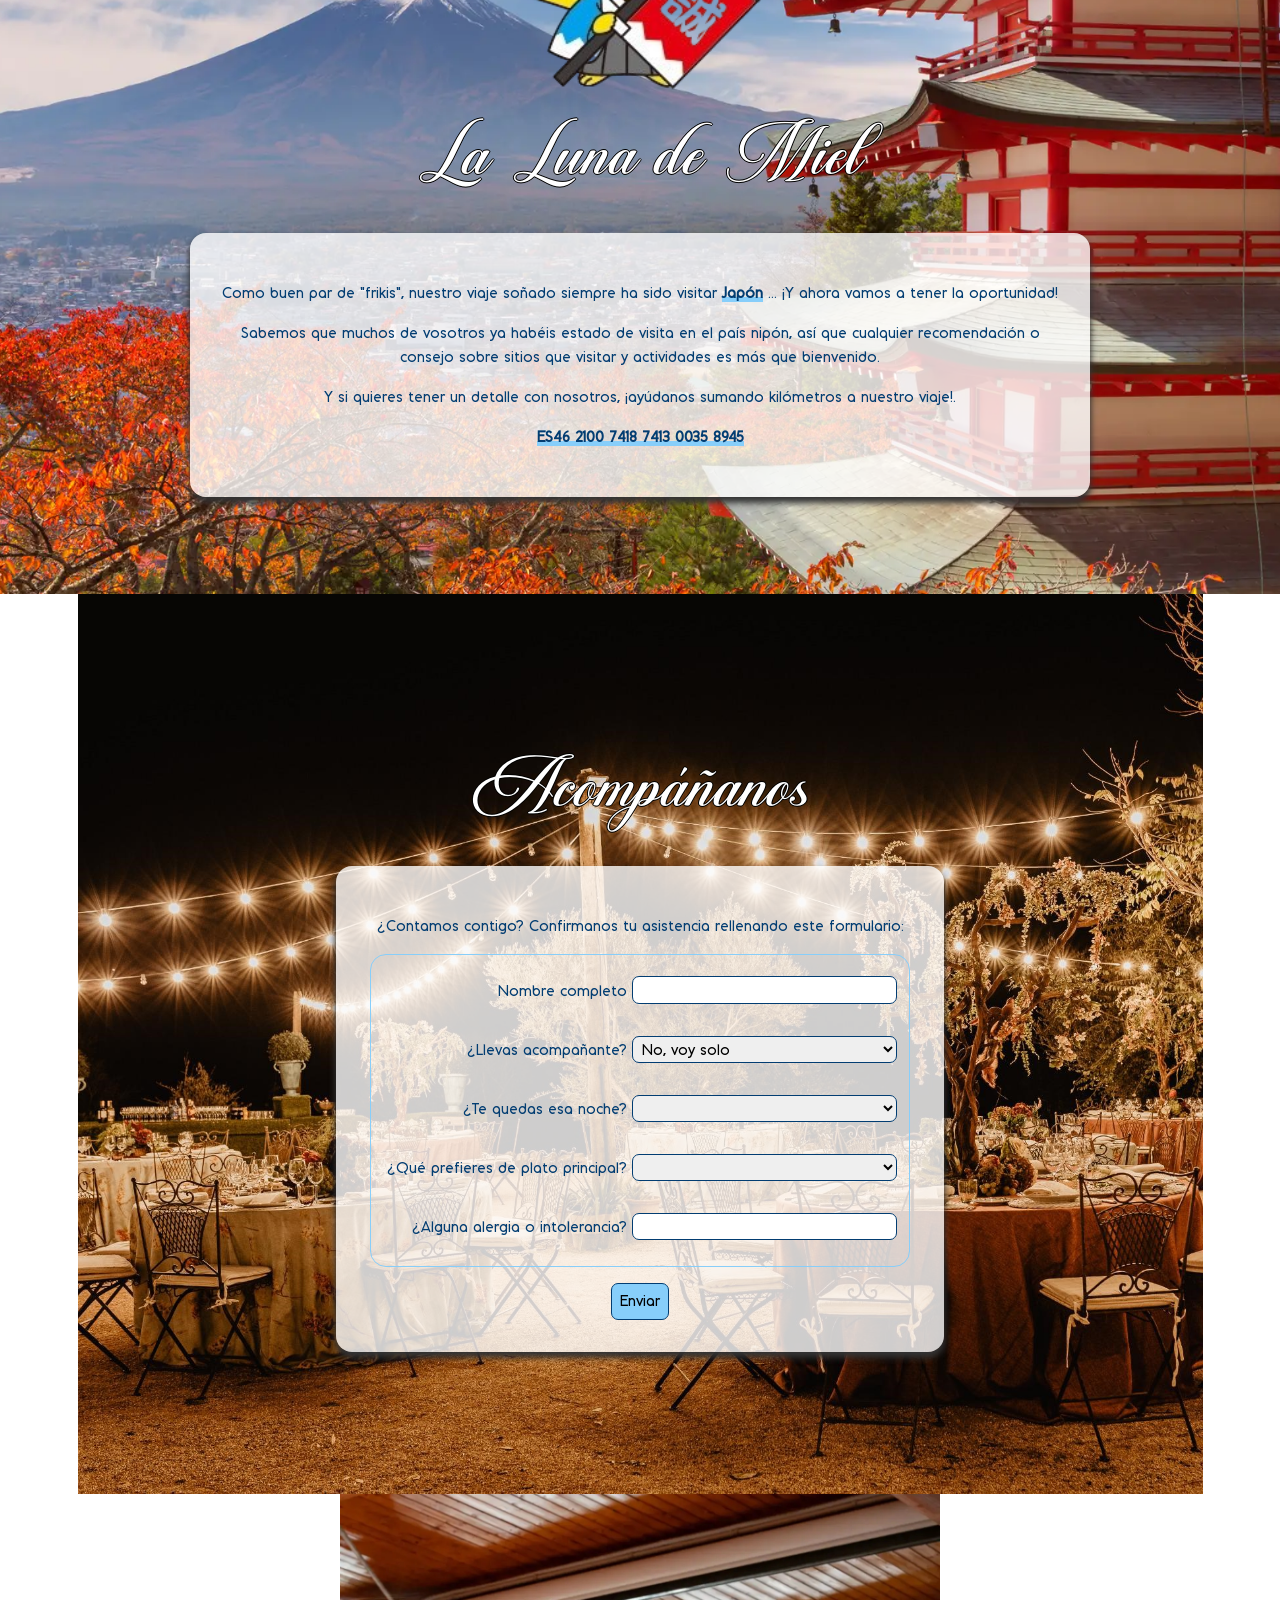
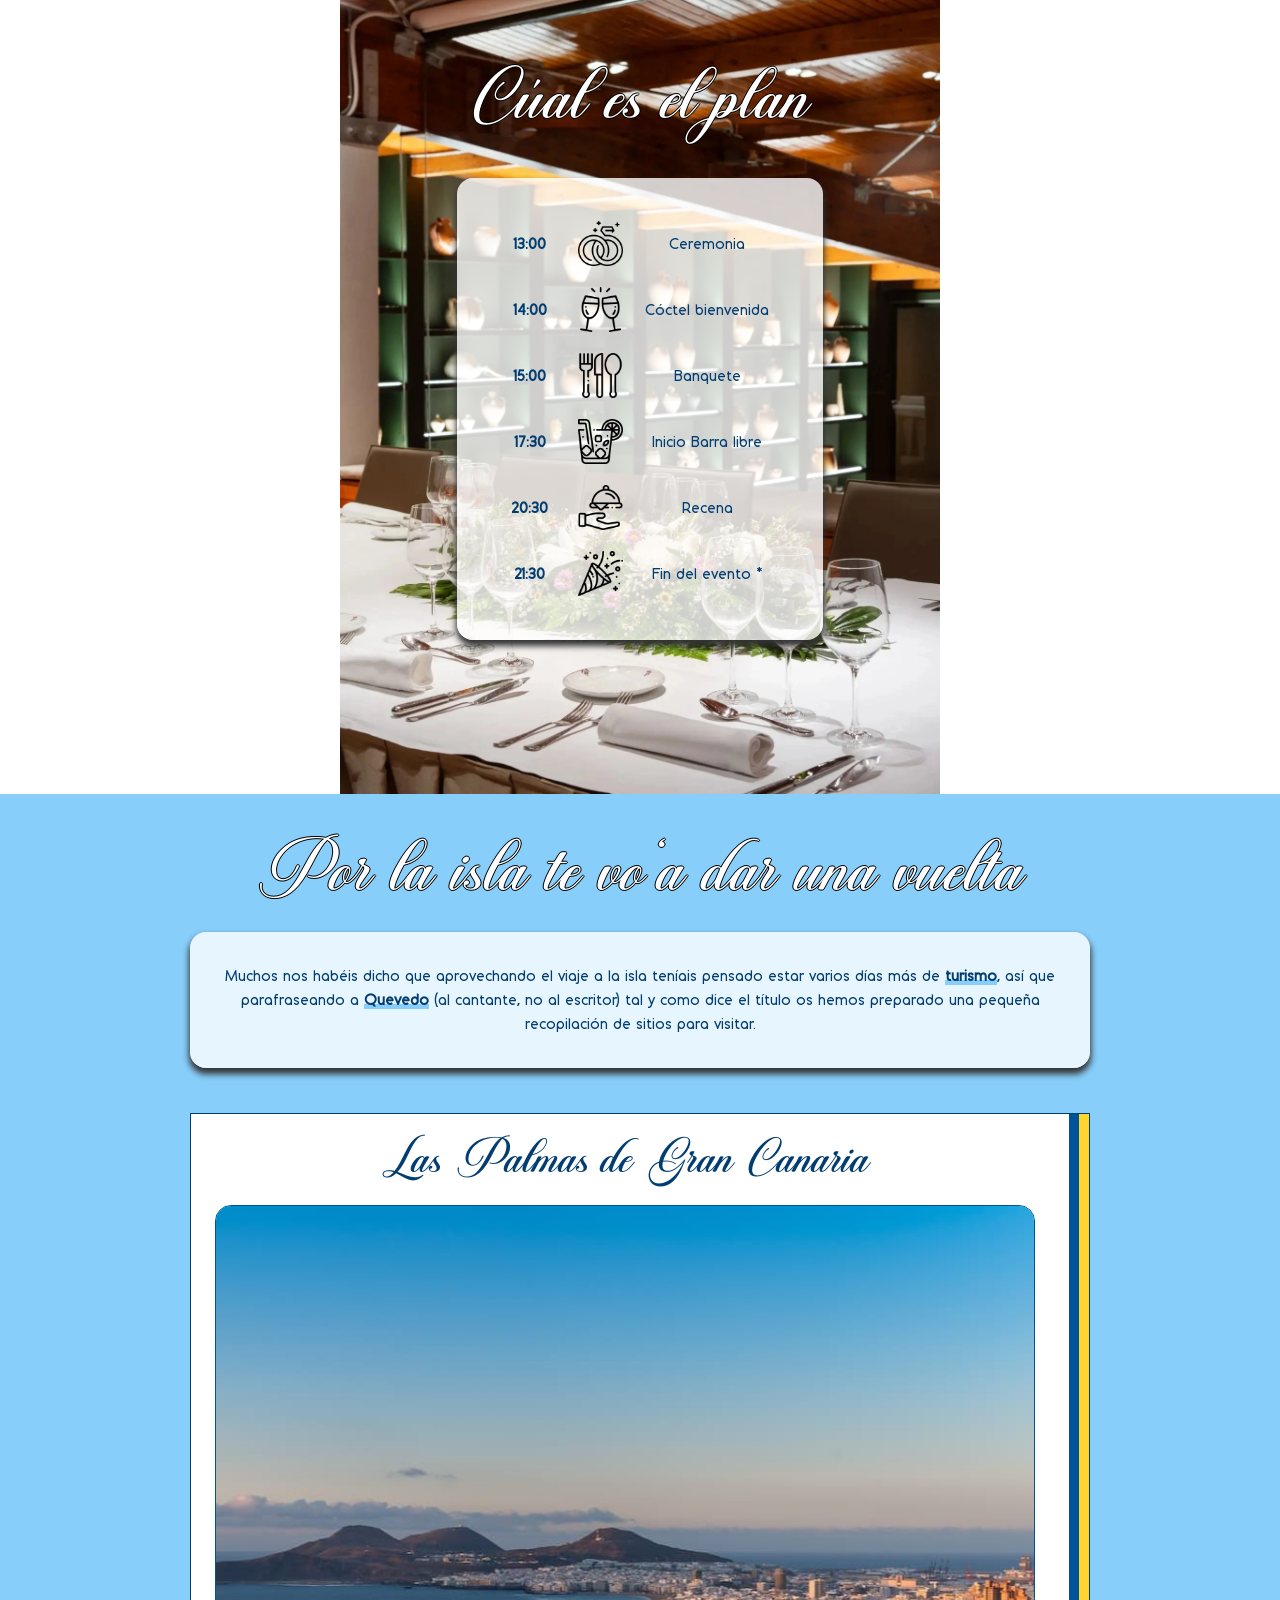
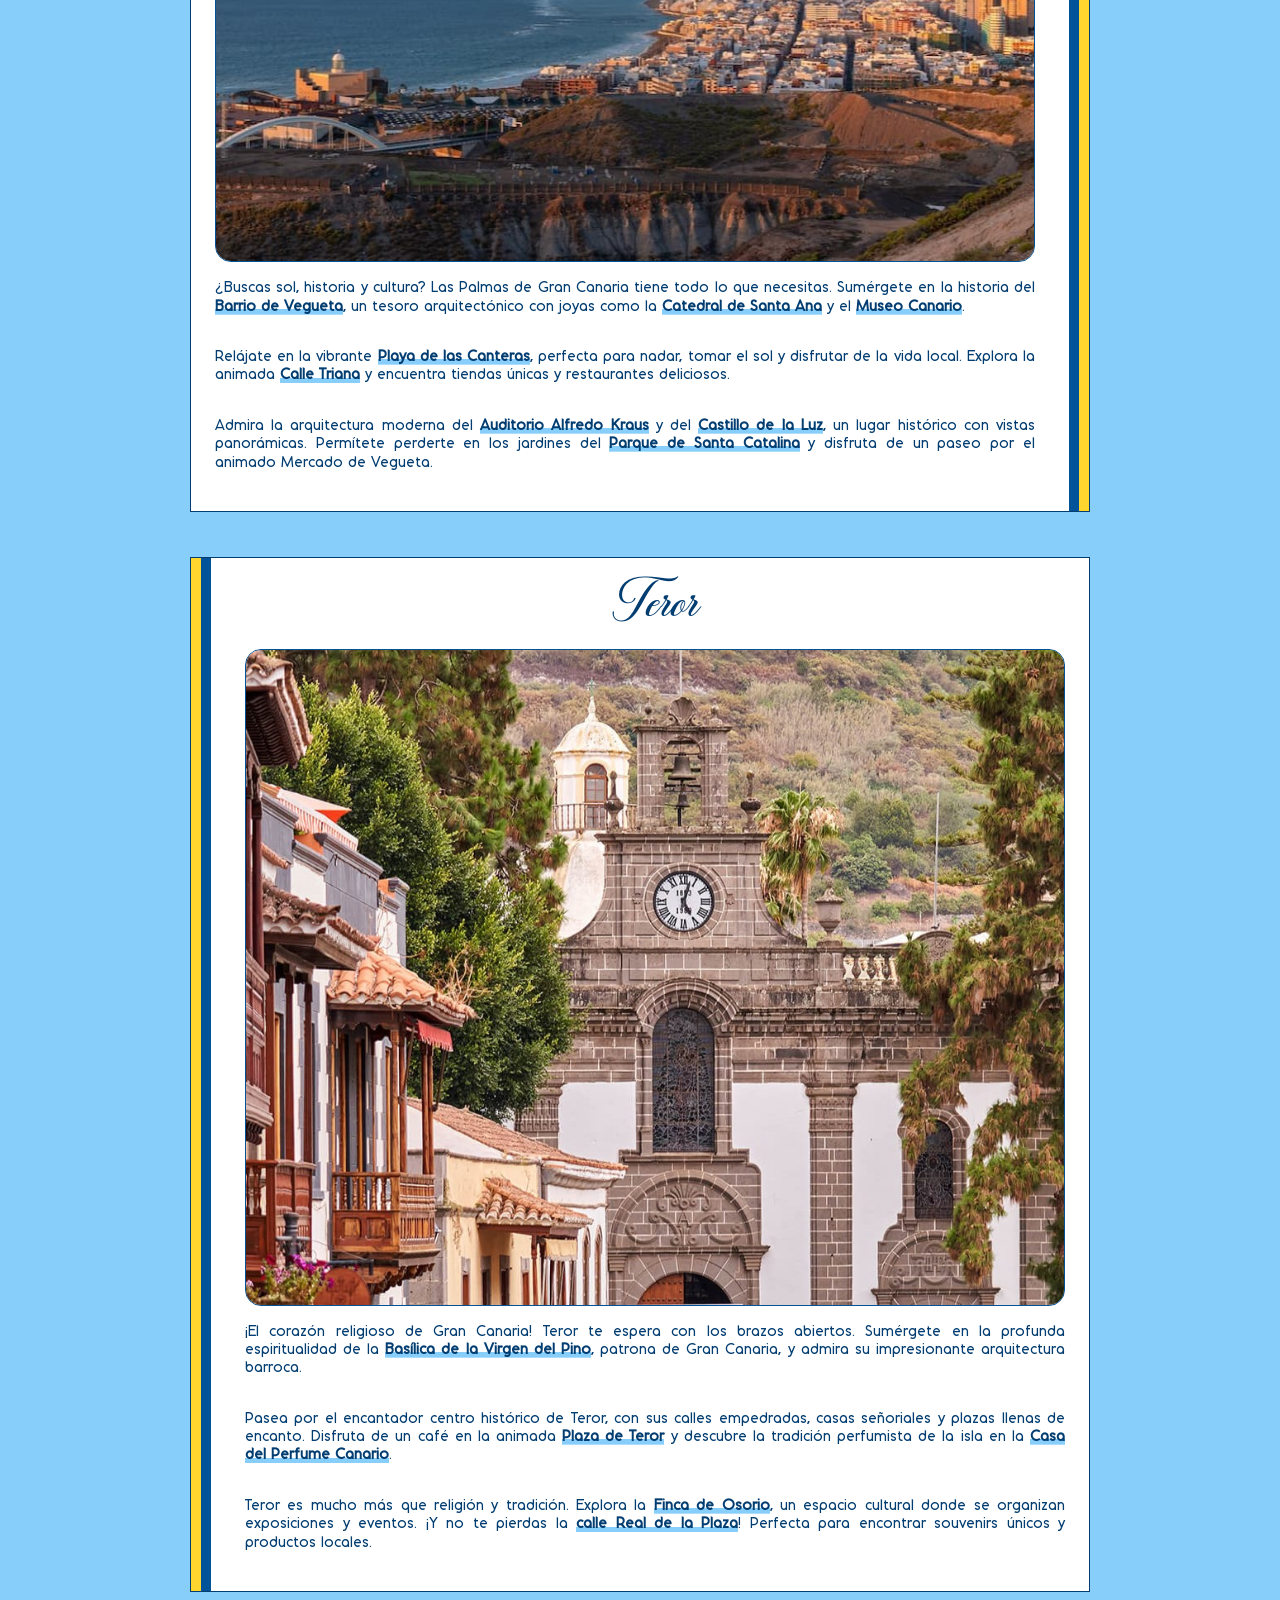
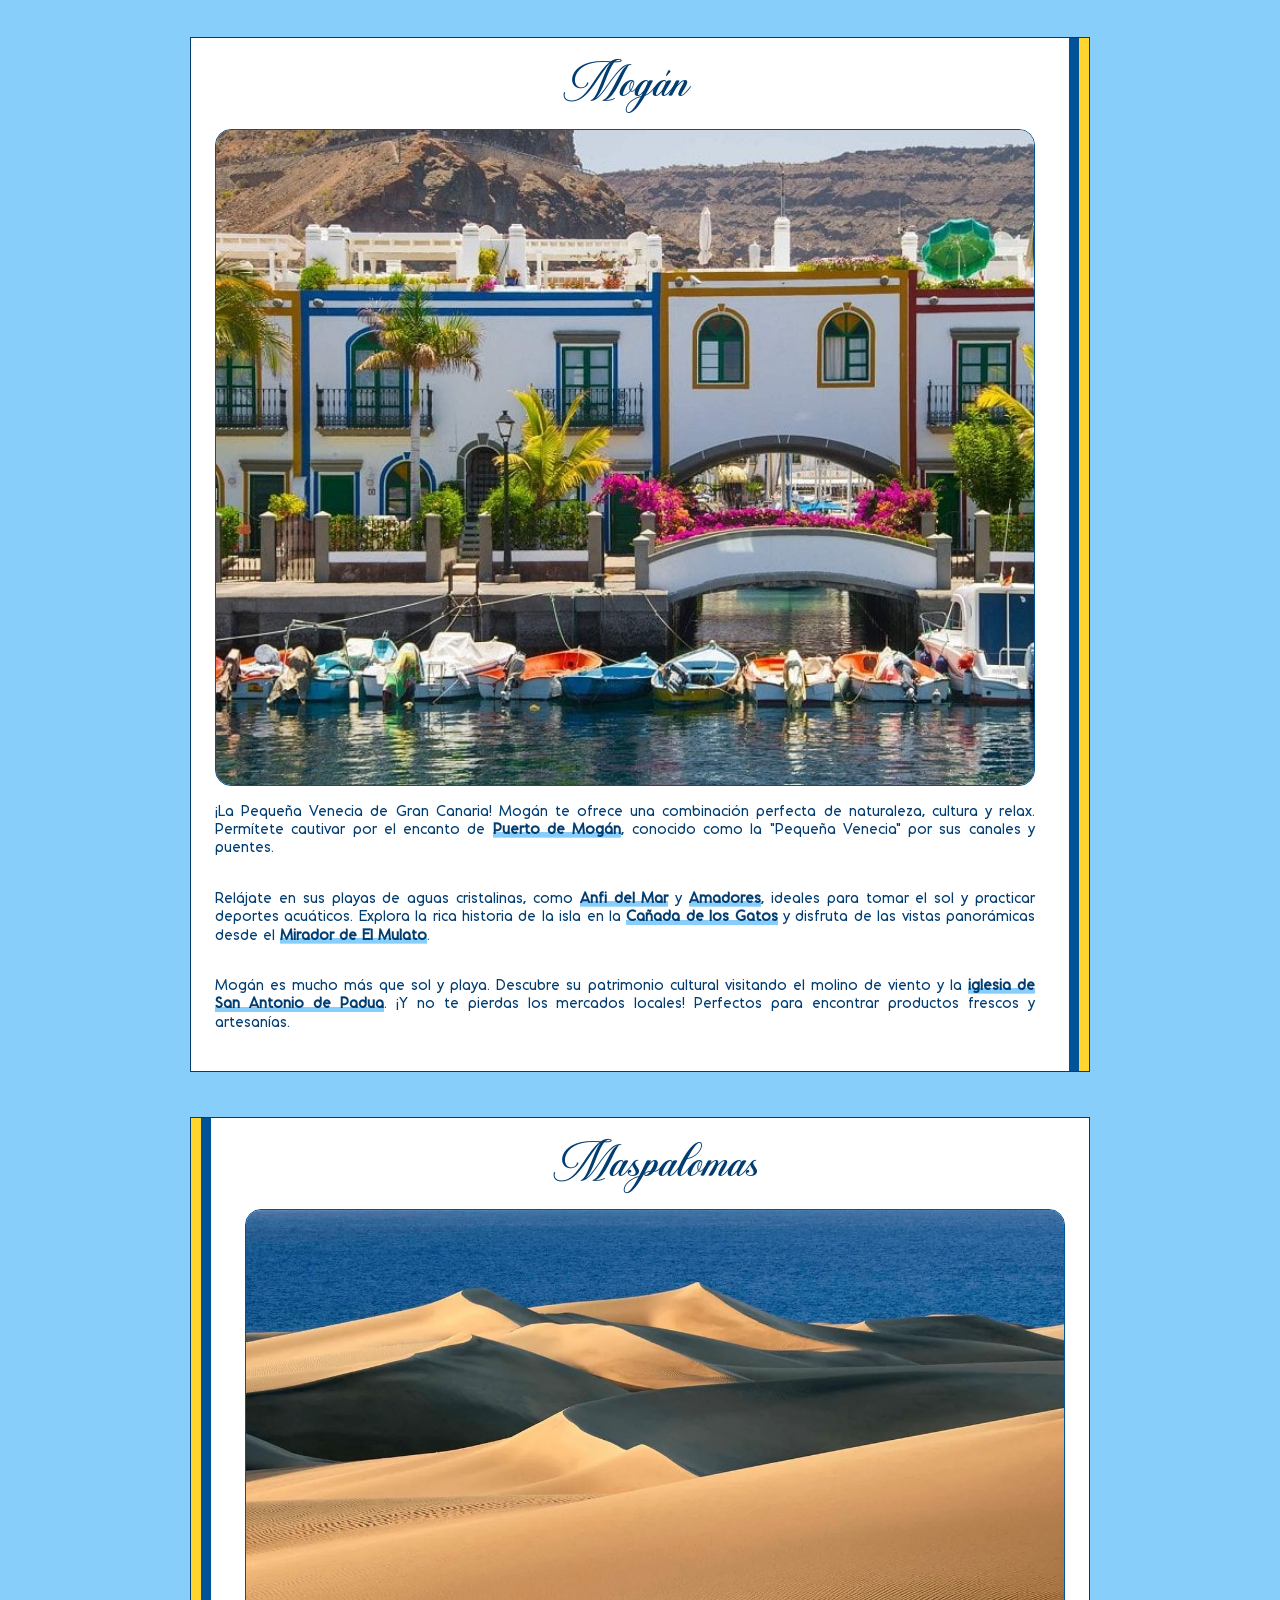
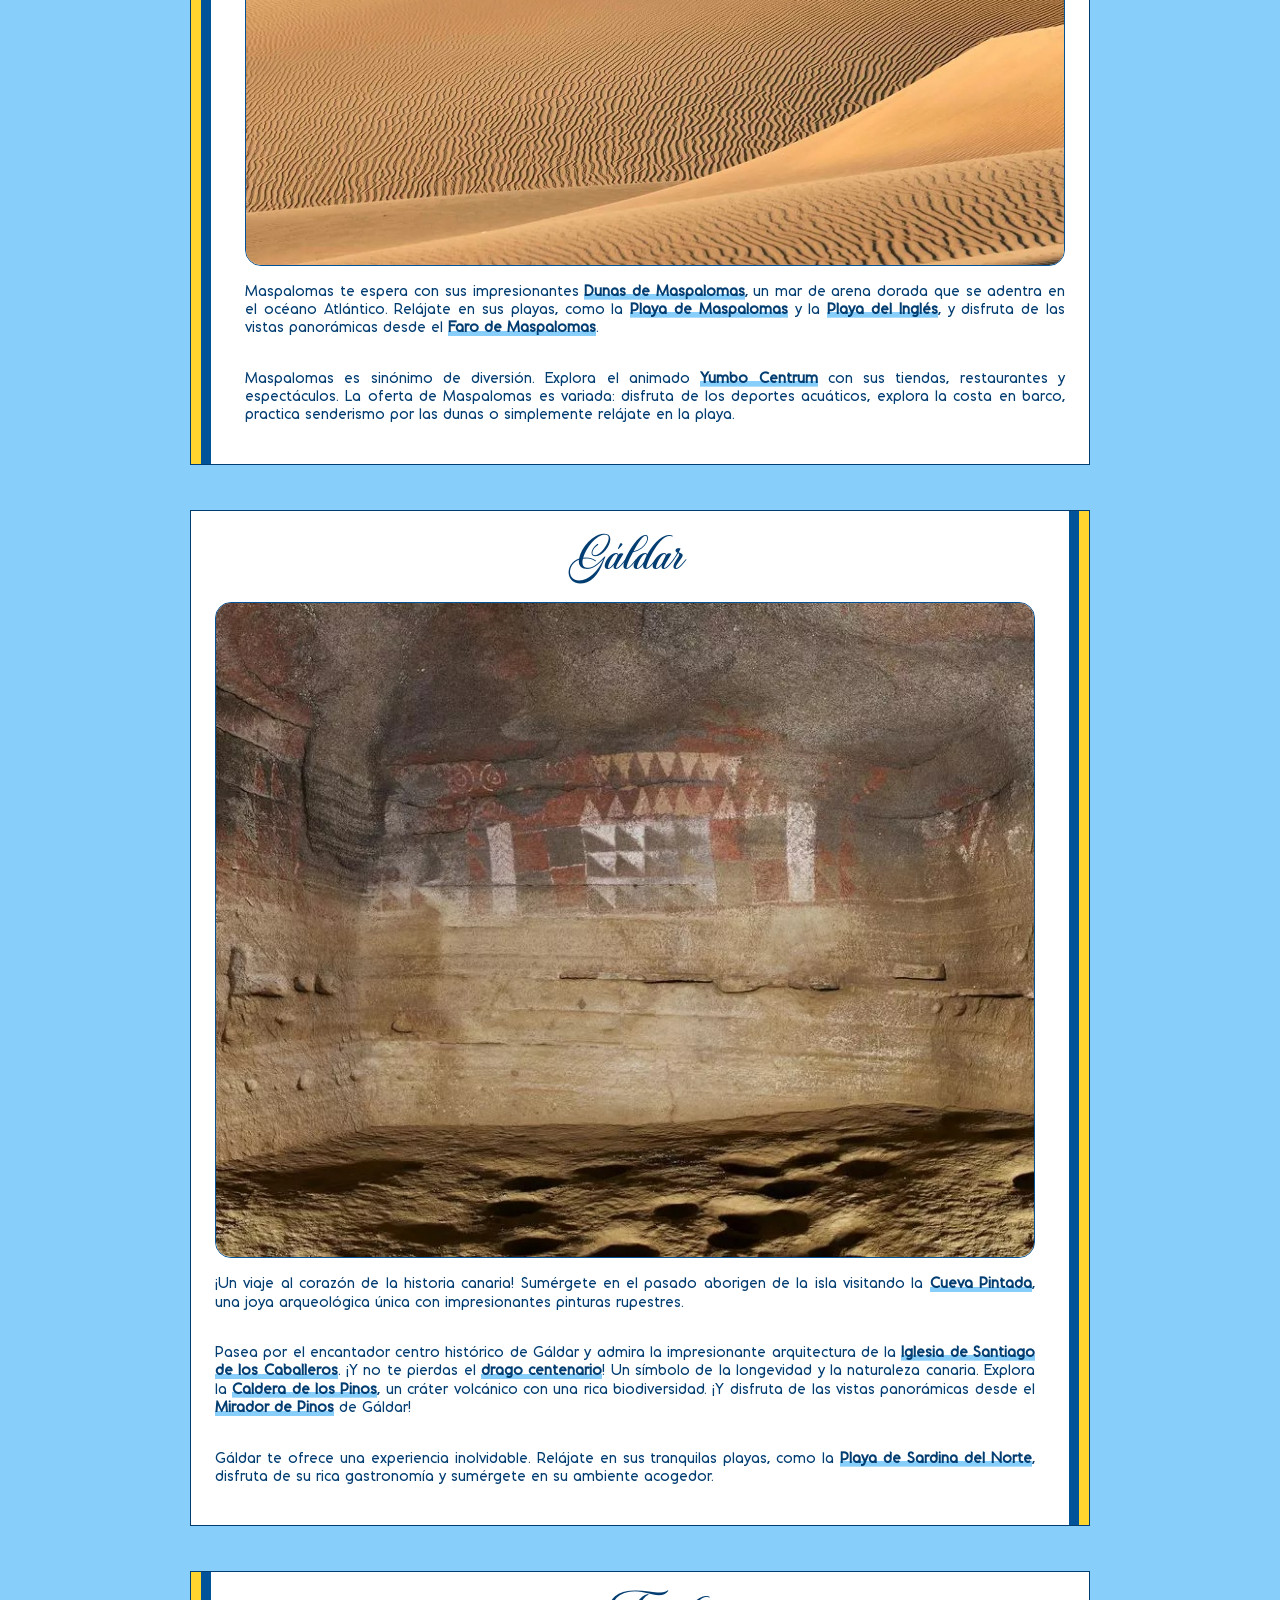
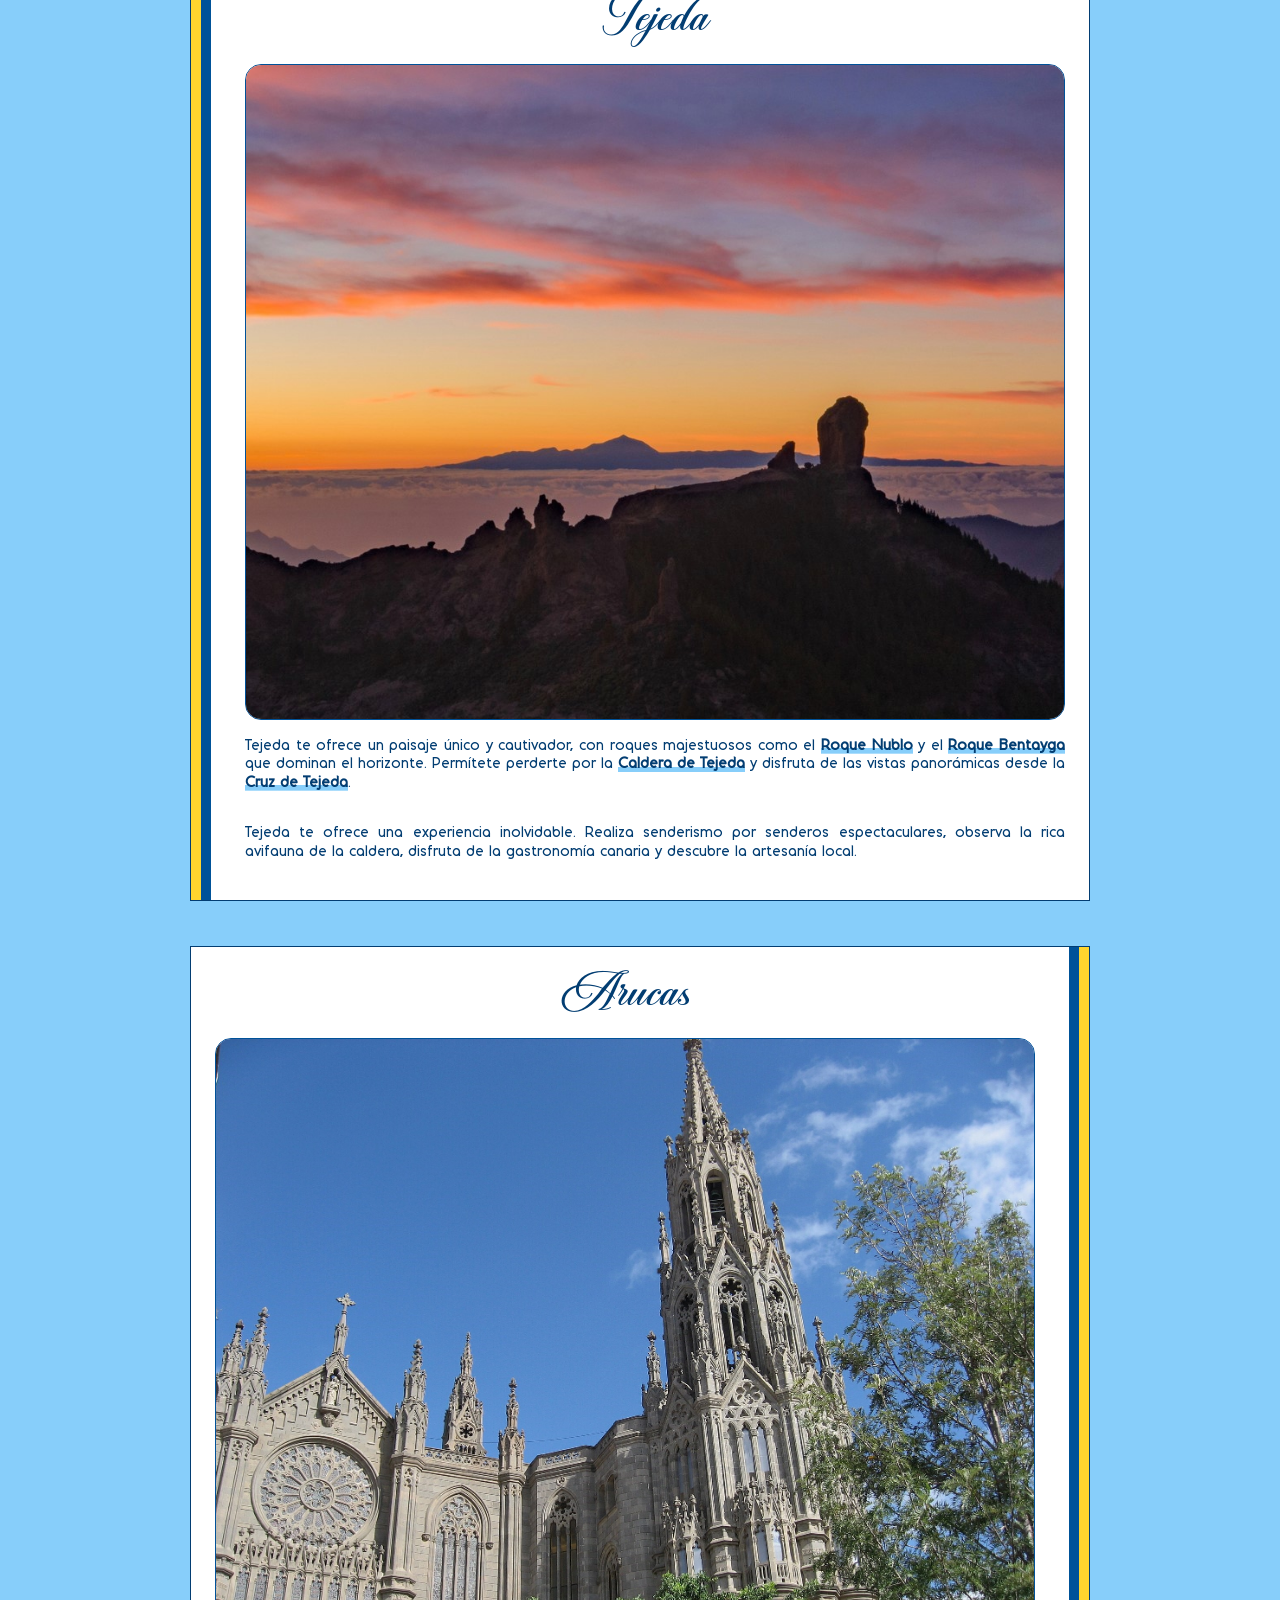
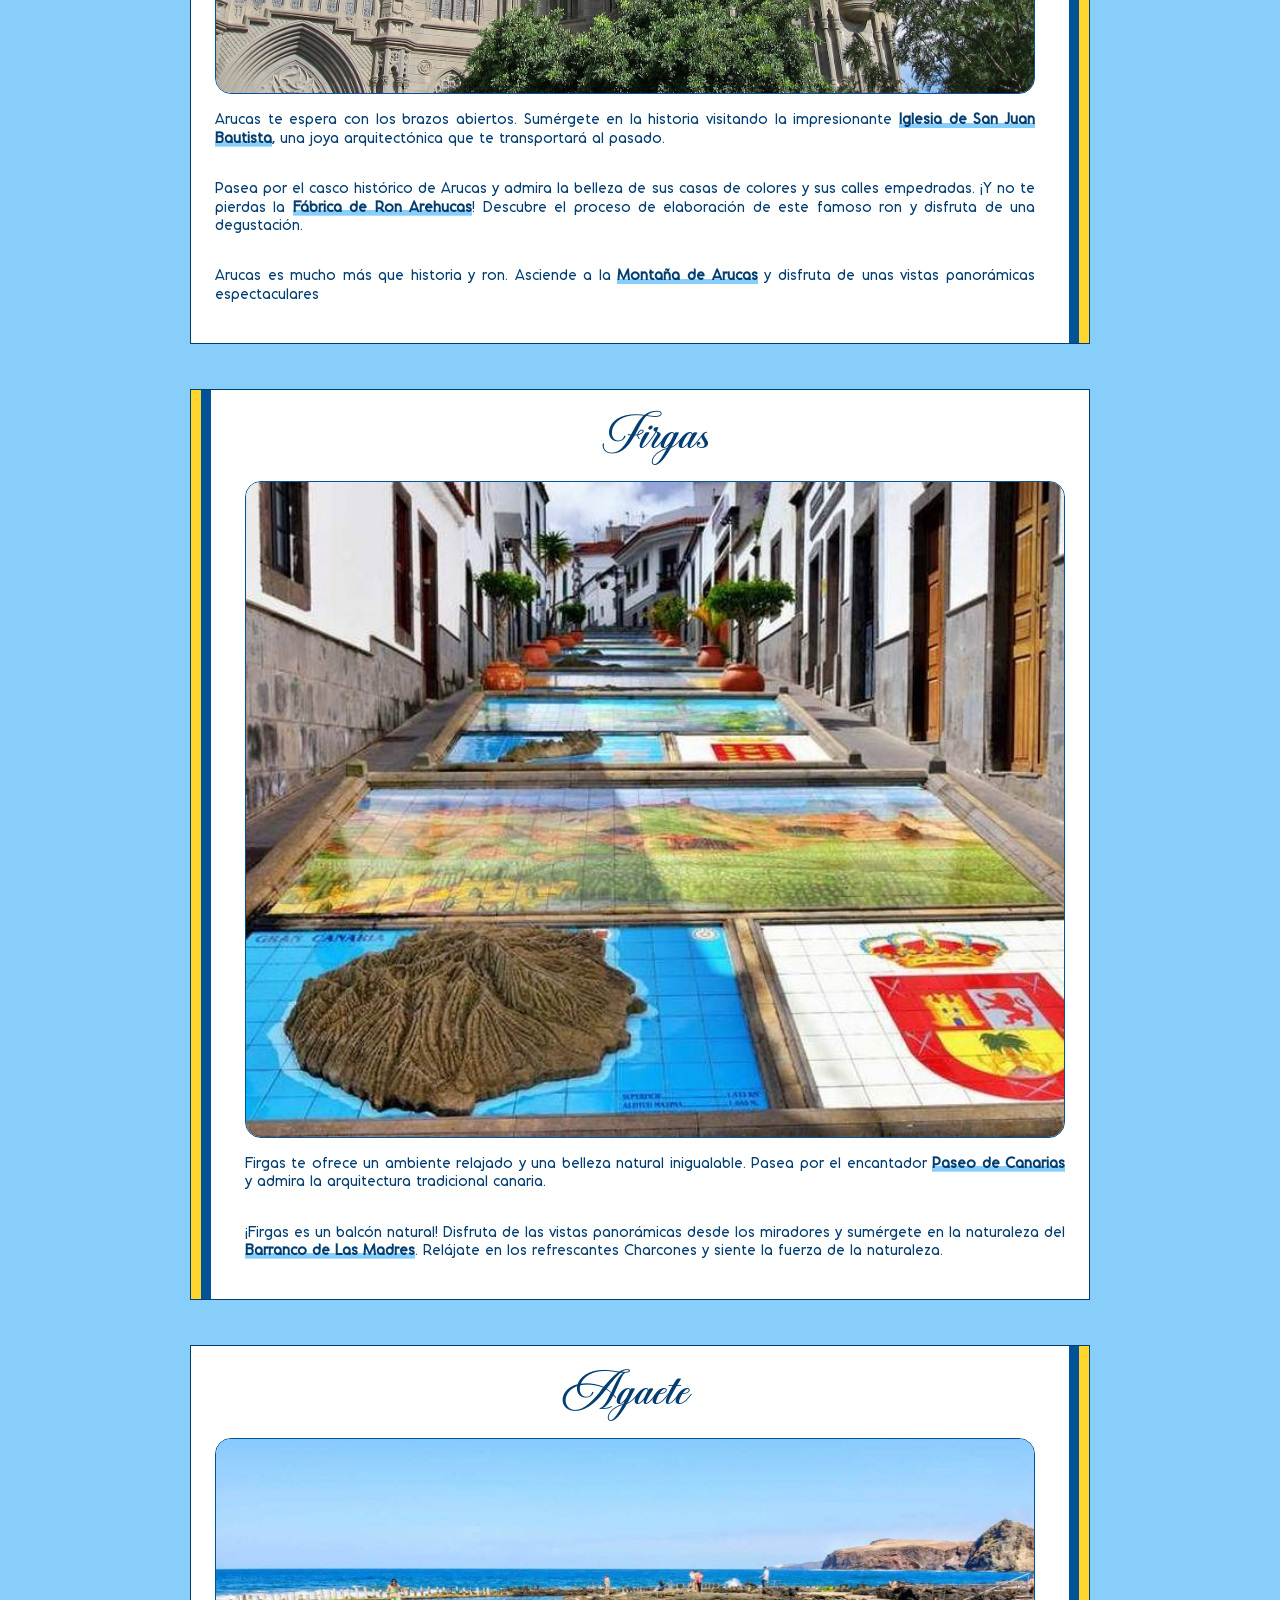
==== commit 8c4db36b: "invitacion y menu" ====
--- a/index.html
+++ b/index.html
@@ -32,6 +32,7 @@
         <li><a class="frame__quick3" href="#alojamiento">Alojamiento</a></li>
         <li><a class="frame__quick4" href="#lunamiel">La Luna de Miel</a></li>
         <li><a class="frame__quick5" href="#asistencia">Acompáñanos</a></li>
+        <li><a class="frame__quick6" href="#horario">Cuál es el plan</a></li>
       </ul>
     </header>
     <div class="content">
@@ -86,7 +87,7 @@
         <div class="content__text content__text--left text-meta">
           <p>
             Hemos cerrado el Parador para el día del enlace, para que podáis pasarlo estupendamente sin preocupaciones.
-            Hay <mark>42 habitaciones disponibles</mark> bloqueadas sólo para invitados, y con precios especiales.
+            Hay <mark>40 habitaciones disponibles</mark> bloqueadas sólo para invitados, y con precios especiales.
           </p>
           <p>
             Para reservar la tuya, puedes hacerlo contactando directamente con el Parador llamando al teléfono
@@ -114,11 +115,10 @@
           </p>
           <p>
             Sabemos que muchos de vosotros ya habéis estado de visita en el país nipón, así que cualquier recomendación
-            o consejo sobre sitios
-            que visitar y actividades es más que bienvenido.
-          </p>
-          <p>
-            Y si quieres tener un detalle con nosotros, ¡ayudanos sumando kilómetros a nuestro viaje!.
+            o consejo sobre sitios que visitar y actividades es más que bienvenido.
+          </p>
+          <p>
+            Y si quieres tener un detalle con nosotros, ¡ayúdanos sumando kilómetros a nuestro viaje!.
           </p>
           <p>
             <mark>ES46 2100 7418 7413 0035 8945</mark>
@@ -158,7 +158,7 @@
                 </select>
               </p>
               <p>
-                <label for="Menu">¿Que prefieres de plato principal?</label>
+                <label for="Menu">¿Qué prefieres de plato principal?</label>
                 <select id="Menu" name="Menu">
                   <option value="" disabled selected></option>
                   <option value="carne">Prefiero la carne</option>
@@ -188,6 +188,37 @@
           </div>
         </div>
         <script src="js/gsheet.js"></script>
+      </div>
+      <div class="content content--sticky content--grid sticky-bg bg-6" id="horario">
+        <h2 class="content__title">Cúal es el plan</h2>
+        <div class="content__text content__text--left text-meta">
+          <table class="content__timer">
+            <tr>
+              <th class="icon_time icon_wedding">13:00</th>
+              <td>Ceremonia</td>
+            </tr>
+            <tr>
+              <th class="icon_time icon_coctail">14:00</th>
+              <td>Cóctel bienvenida</td>
+            </tr>
+            <tr>
+              <th class="icon_time icon_lunch">15:00</th>
+              <td>Banquete</td>
+            </tr>
+            <tr>
+              <th class="icon_time icon_drink">17:30</th>
+              <td>Inicio Barra libre</td>
+            </tr>
+            <tr>
+              <th class="icon_time icon_food">20:30</th>
+              <td>Recena</td>
+            </tr>
+            <tr>
+              <th class="icon_time icon_end">21:30</th>
+              <td>Fin del evento *</td>
+            </tr> 
+          </table>
+        </div>
       </div>
     </div>
     <div class="content content--highlight content--outro">
--- a/css/base.css
+++ b/css/base.css
@@ -400,7 +400,10 @@
 .bg-5 {
   background-image: url(../img/banquete.jpg);
 }
-
+.bg-6 {
+  background-image: url(../img/salon.webp);
+  background-position: bottom;
+}
 
 
 @media screen and (max-width: 600px) {
--- a/css/style.css
+++ b/css/style.css
@@ -48,6 +48,11 @@
   color: white;
   text-align: center;
 }
+
+.content__timer *{
+  padding: 20px;
+}
+
 
 .content--intro p{
   font-family:  Peristiwa;
@@ -94,6 +99,37 @@
     width: 10vw;
 }
 
+.icon_time{
+  padding-right: 75px;
+  background-position: right;
+  background-repeat: no-repeat;
+  background-size: 45px;
+}
+
+.icon_wedding{
+  background-image: url(../img/icon_rings.png);
+}
+
+.icon_coctail{
+  background-image: url(../img/icon_brindis.png);
+}
+
+.icon_lunch{
+  background-image: url(../img/icon_cubiertos.png);
+}
+
+.icon_drink{
+  background-image: url(../img/icon_mojito.png);
+}
+
+.icon_food{
+  background-image: url(../img/icon_camarero.png);
+}
+
+.icon_end{
+  background-image: url(../img/icon_party.png);
+}
+
 .left-mini-list{
   display: inline-block; 
   text-align: left;
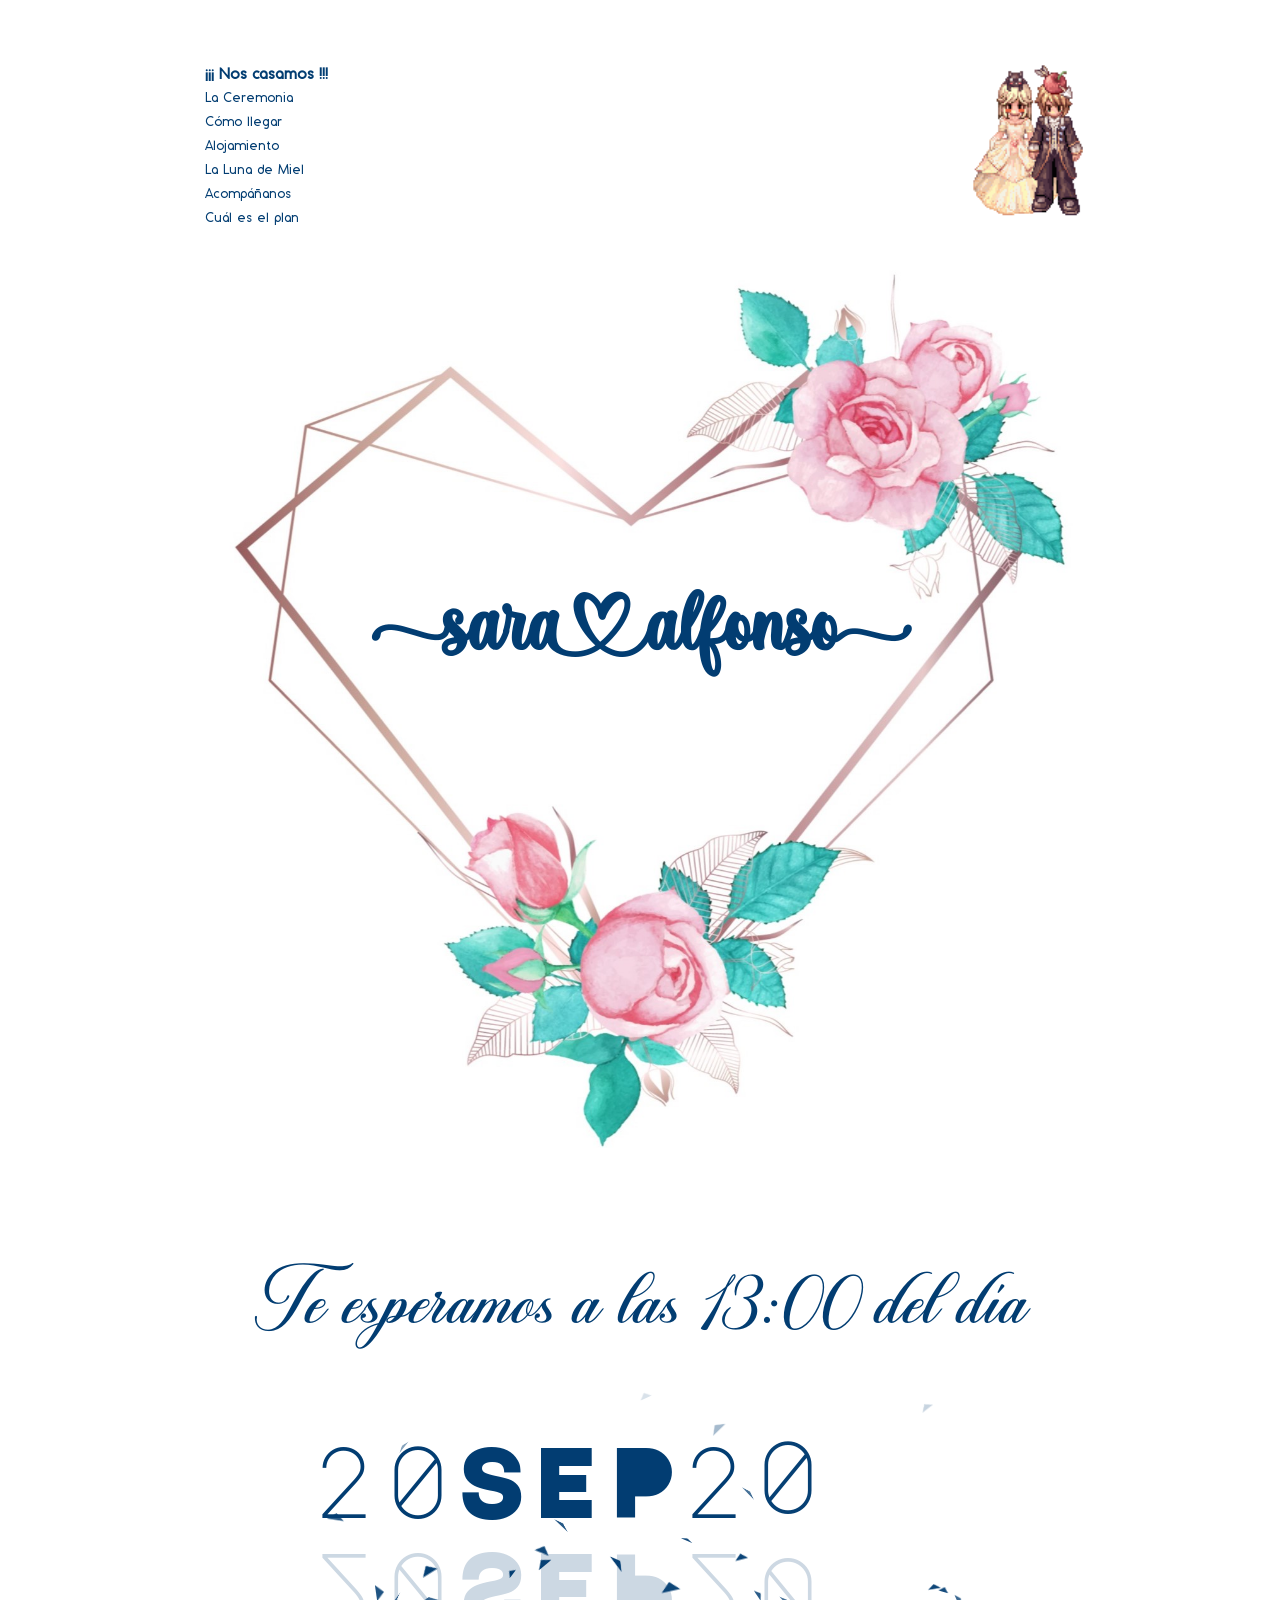
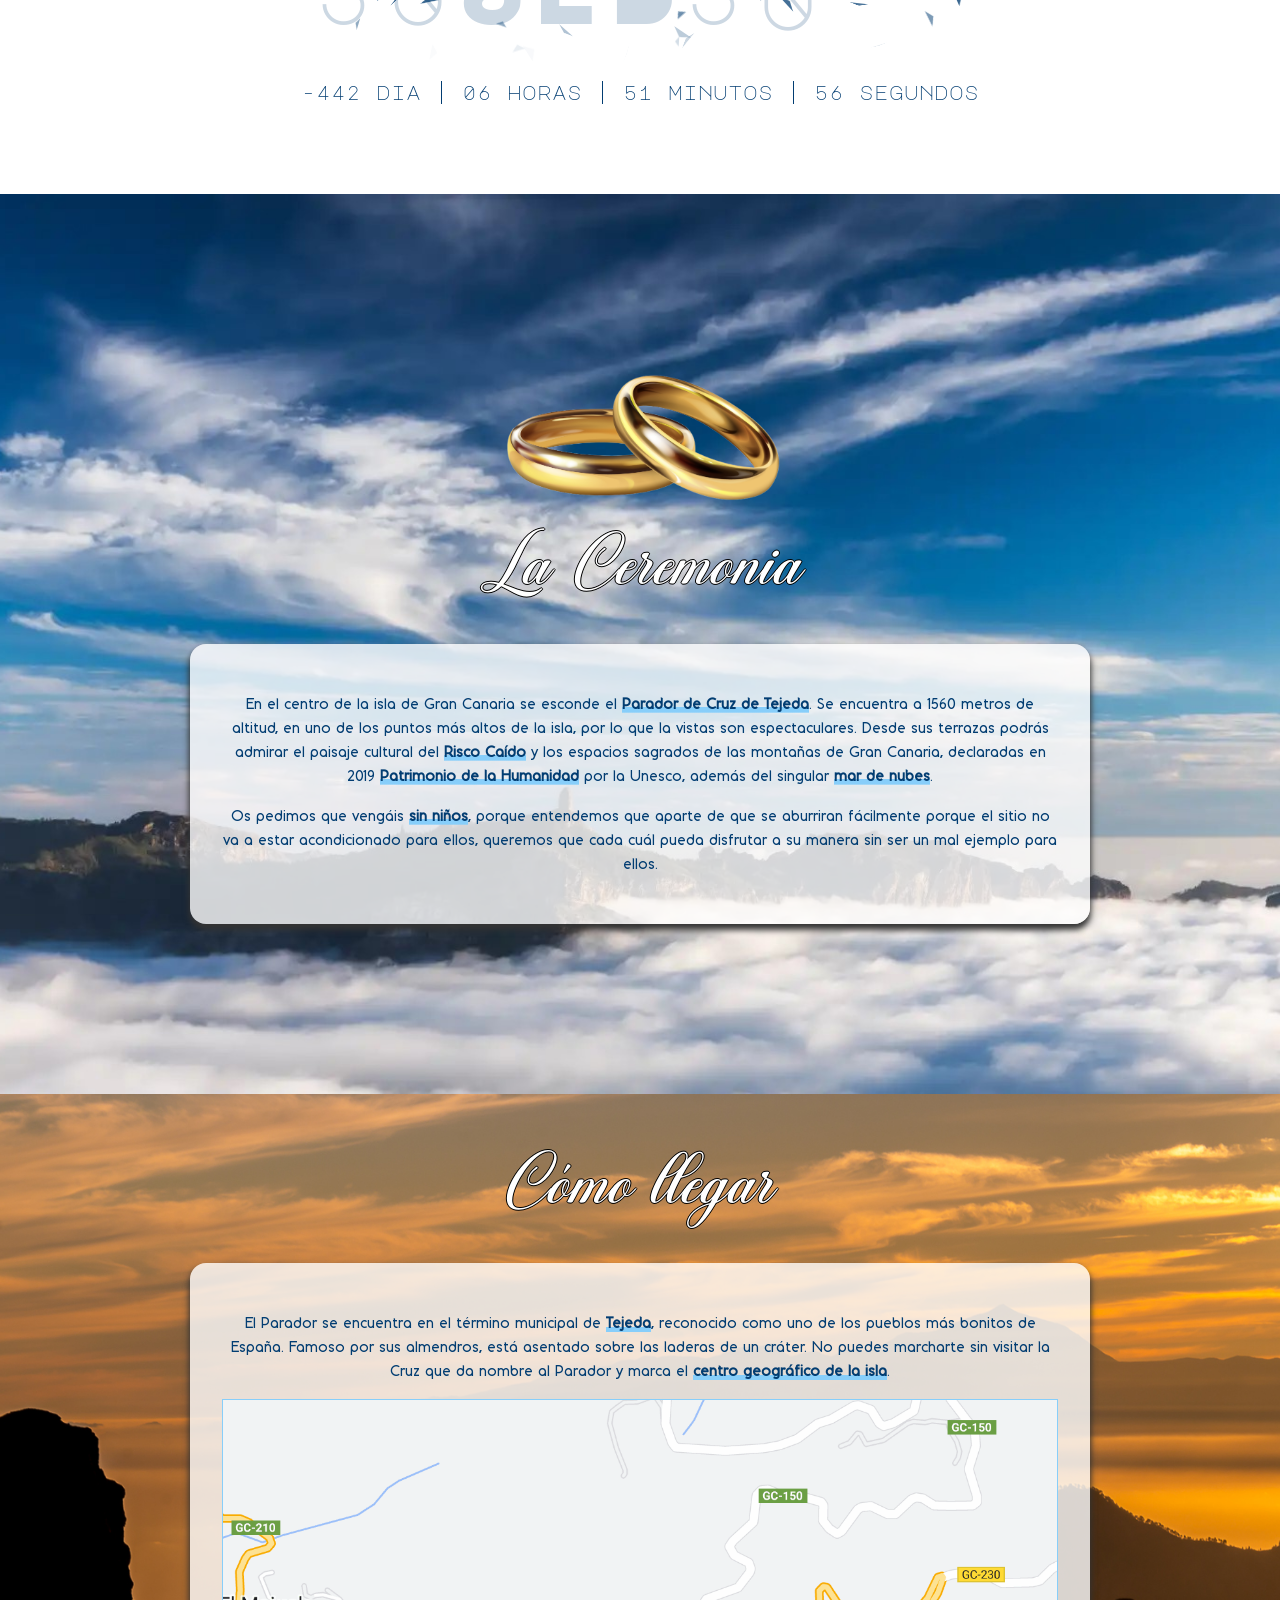
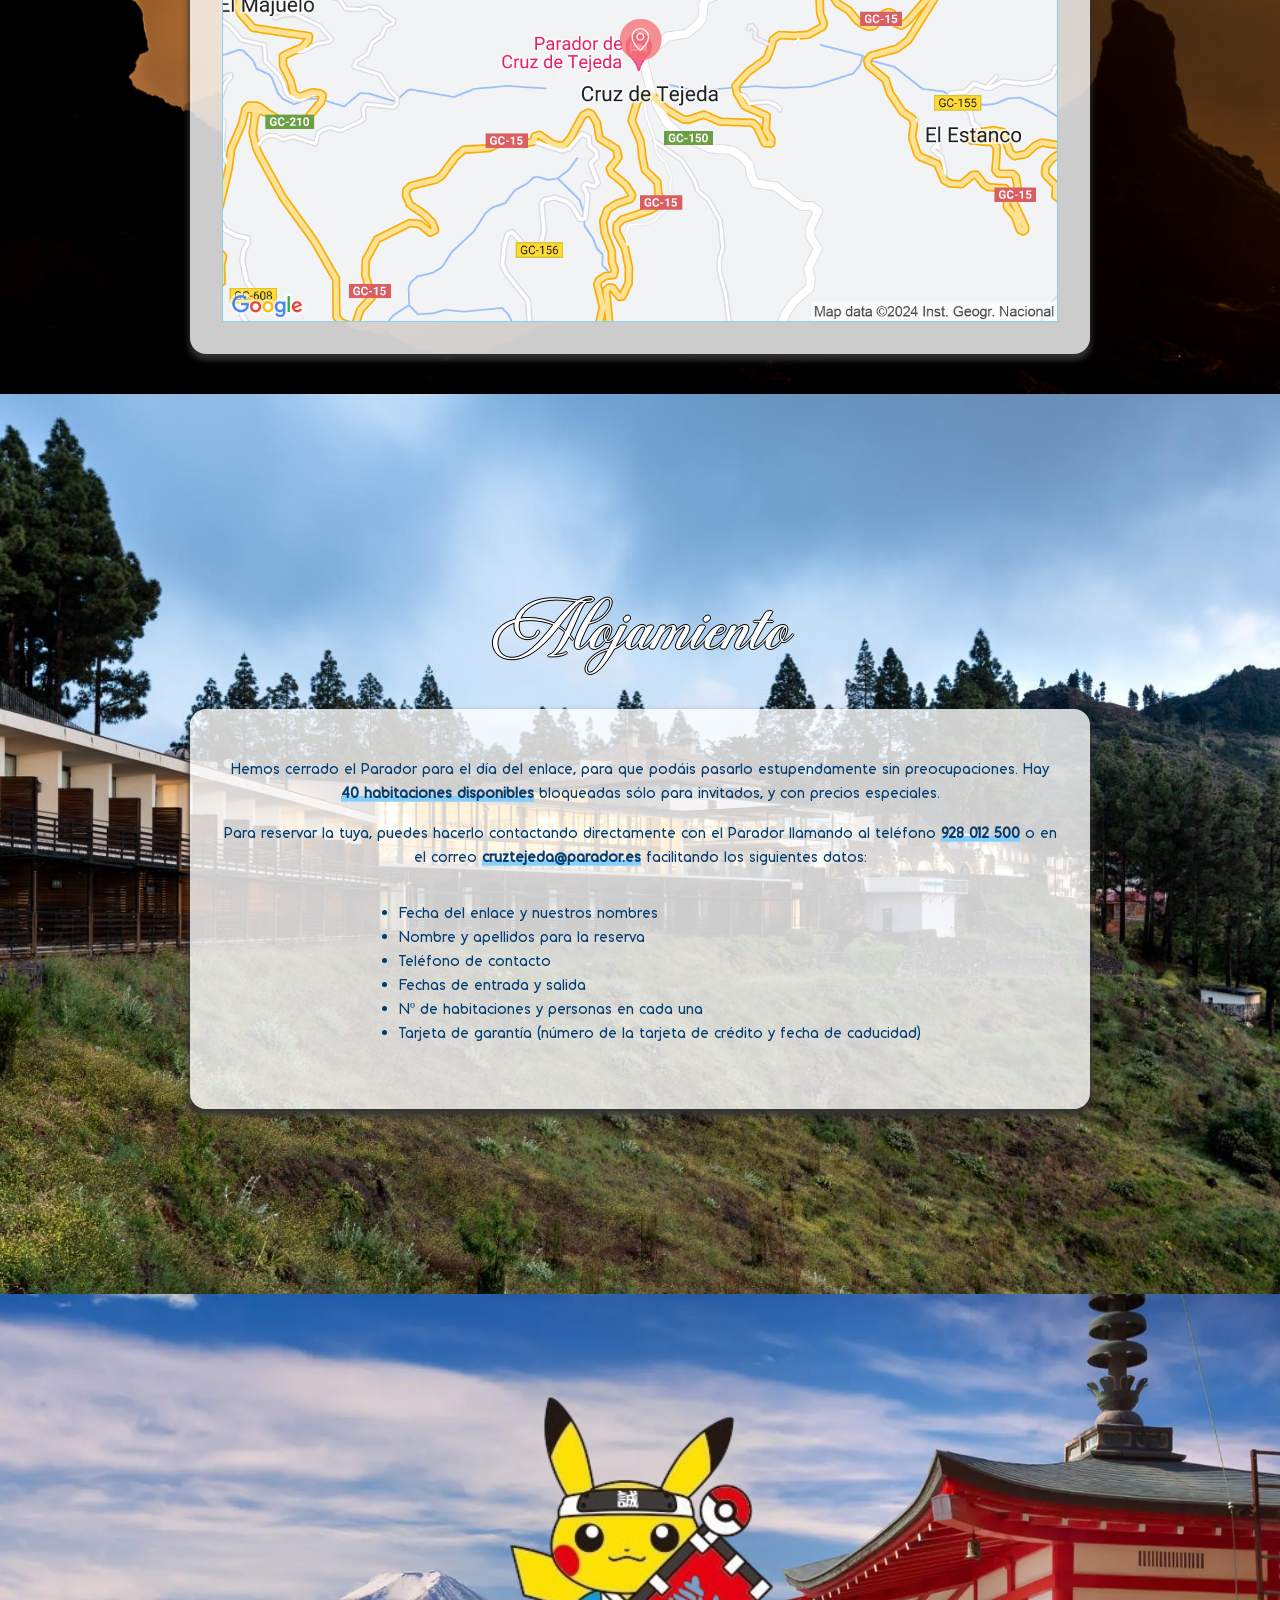
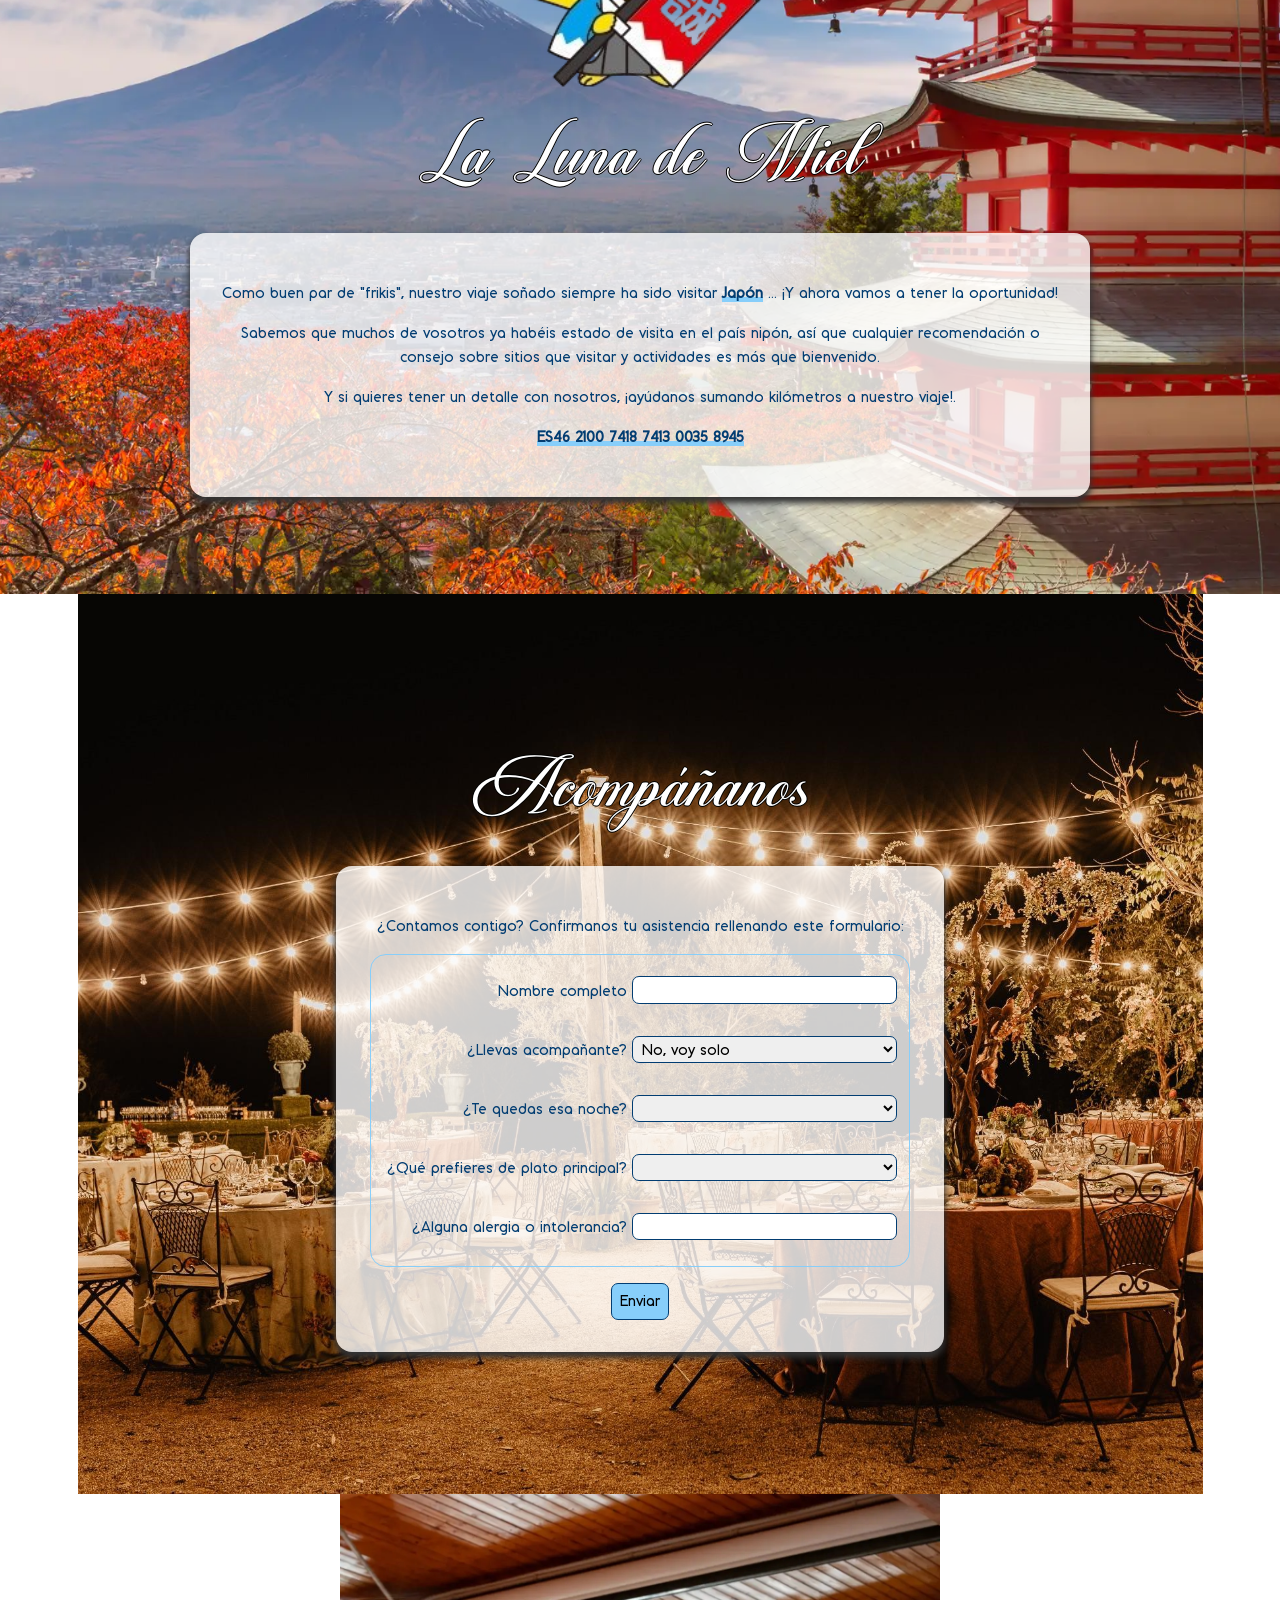
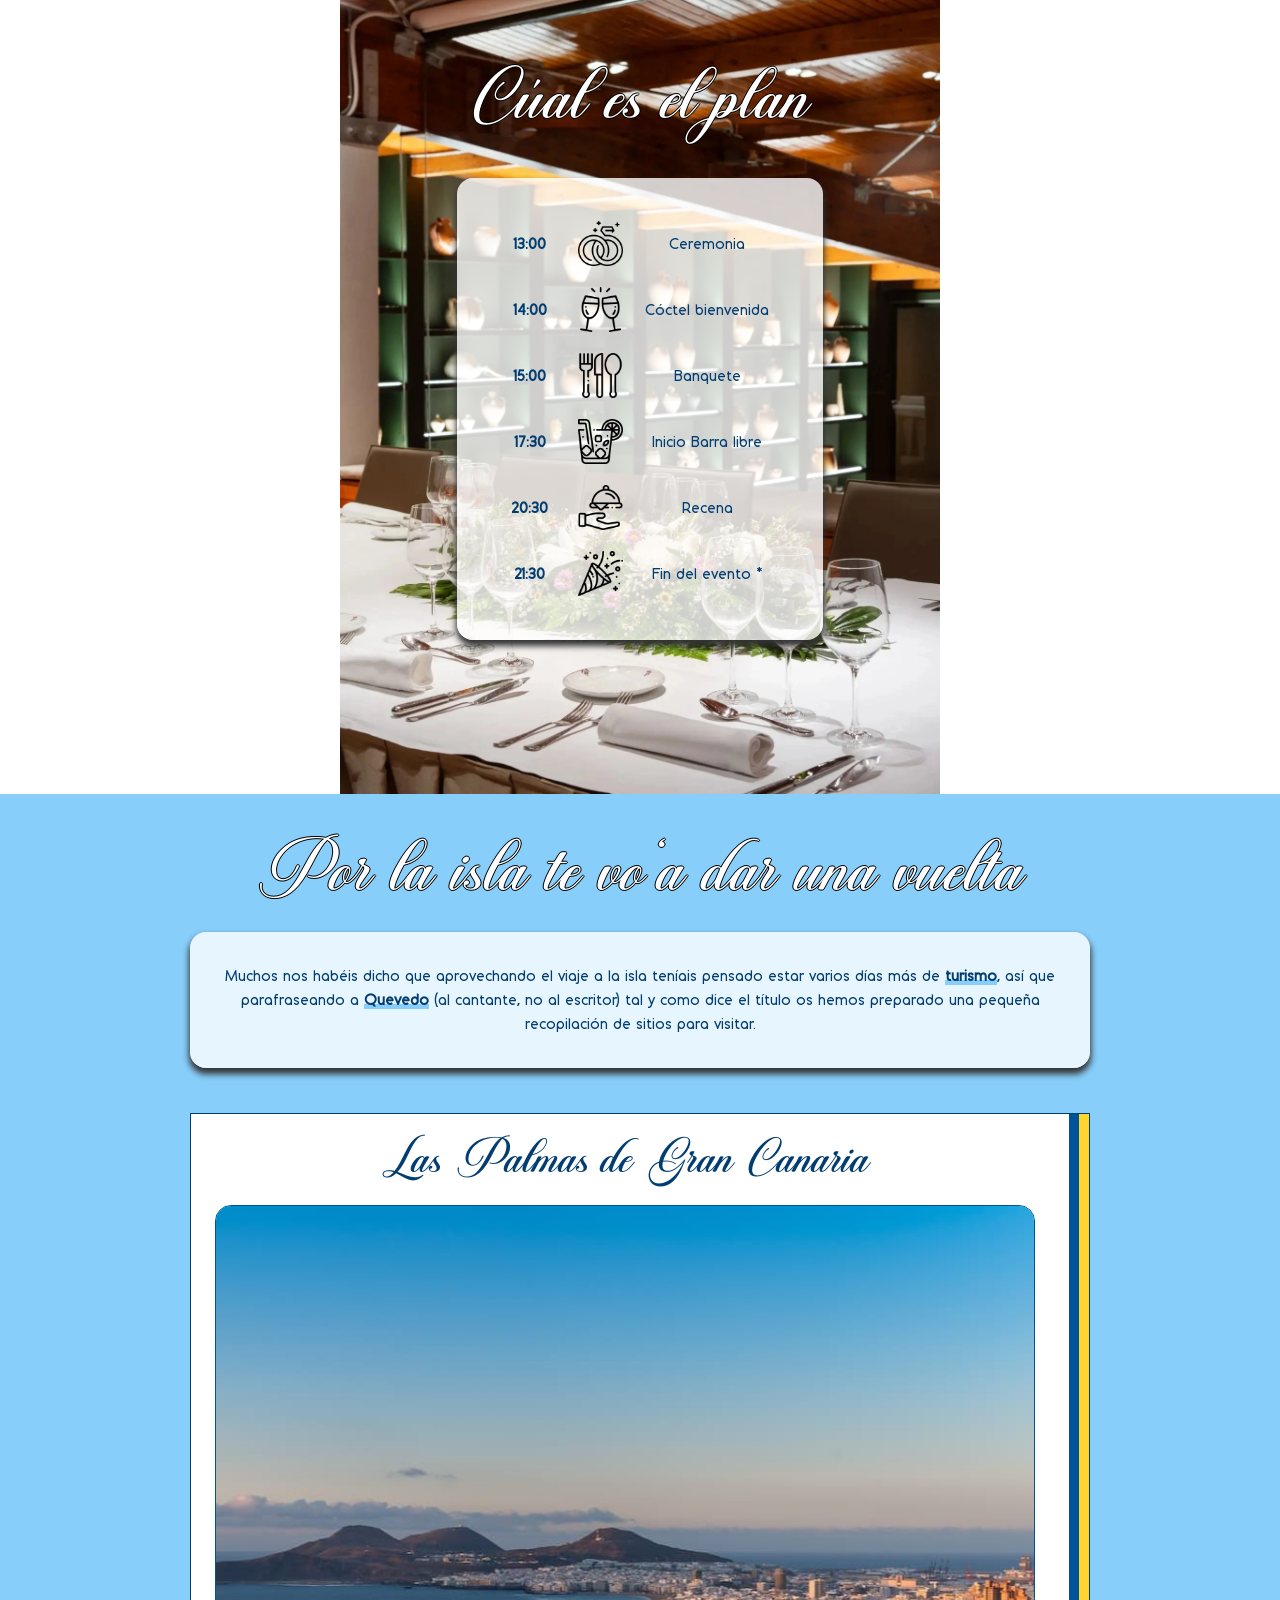
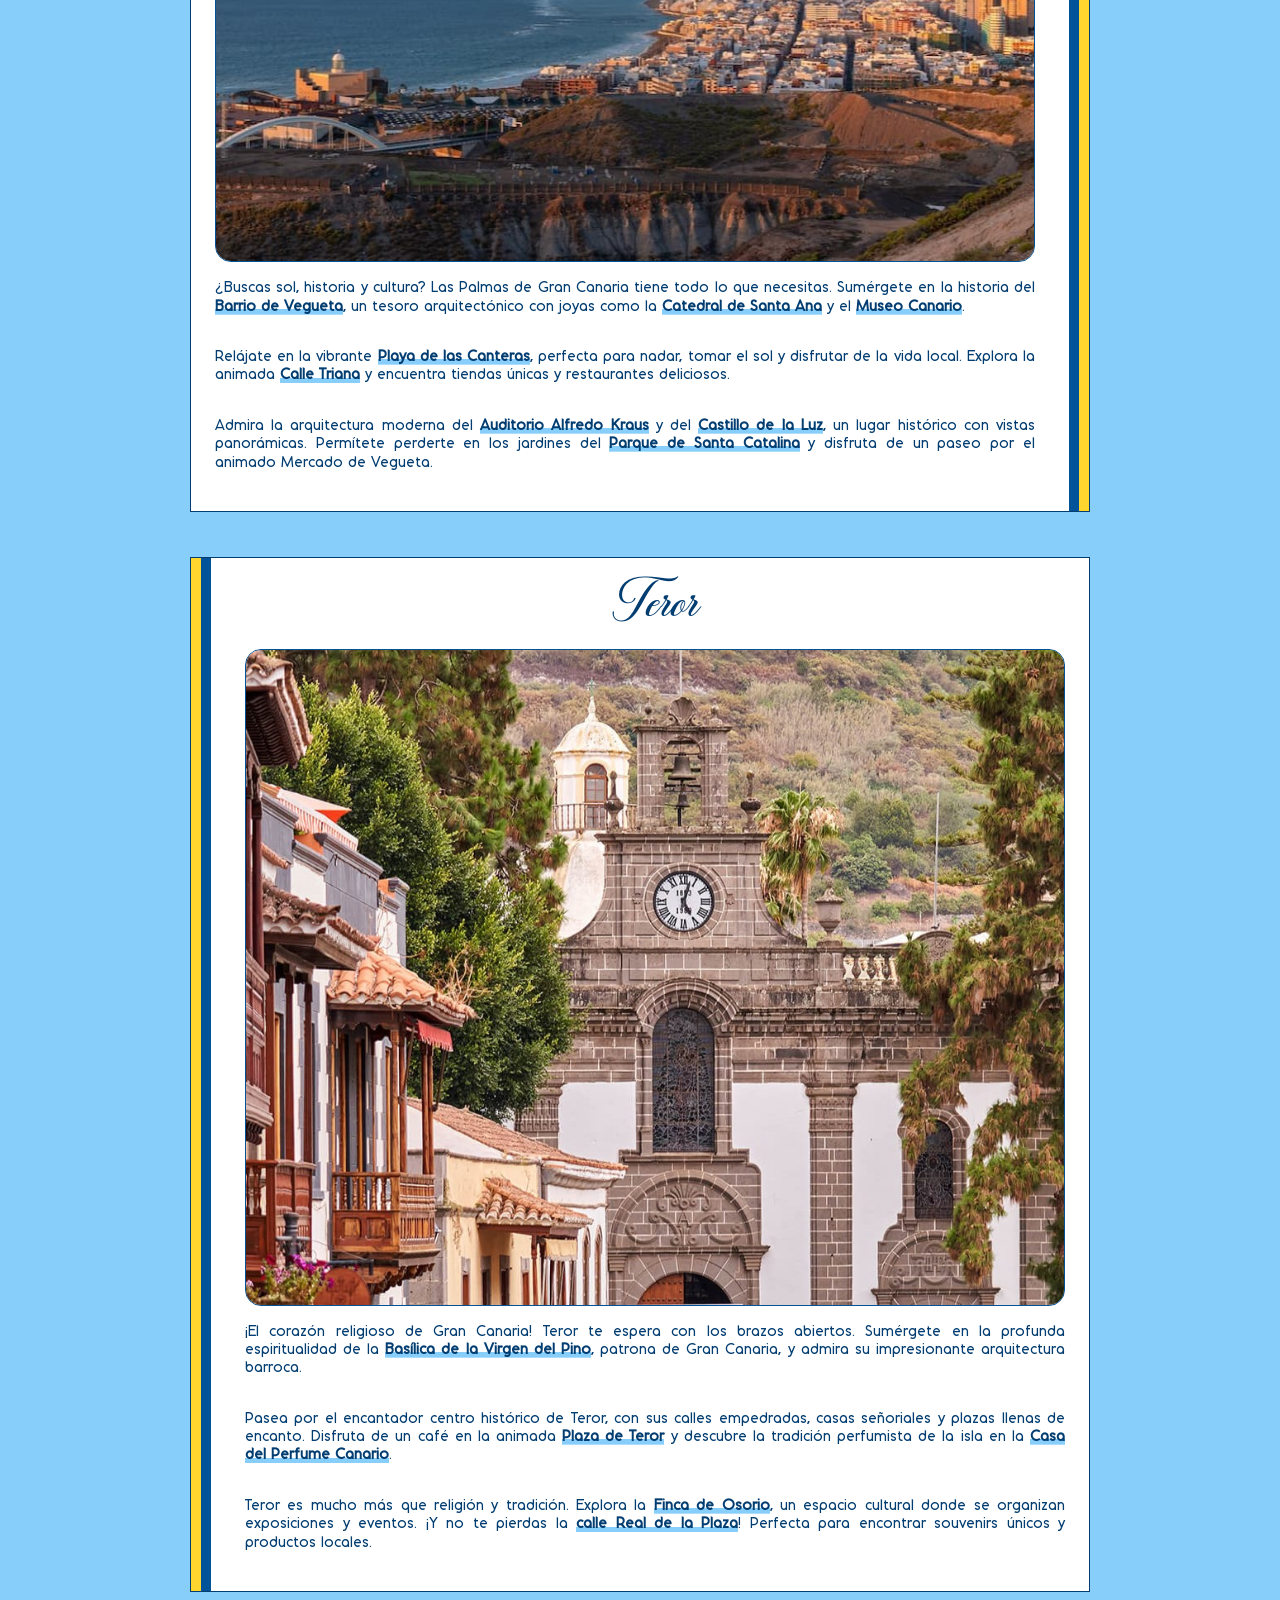
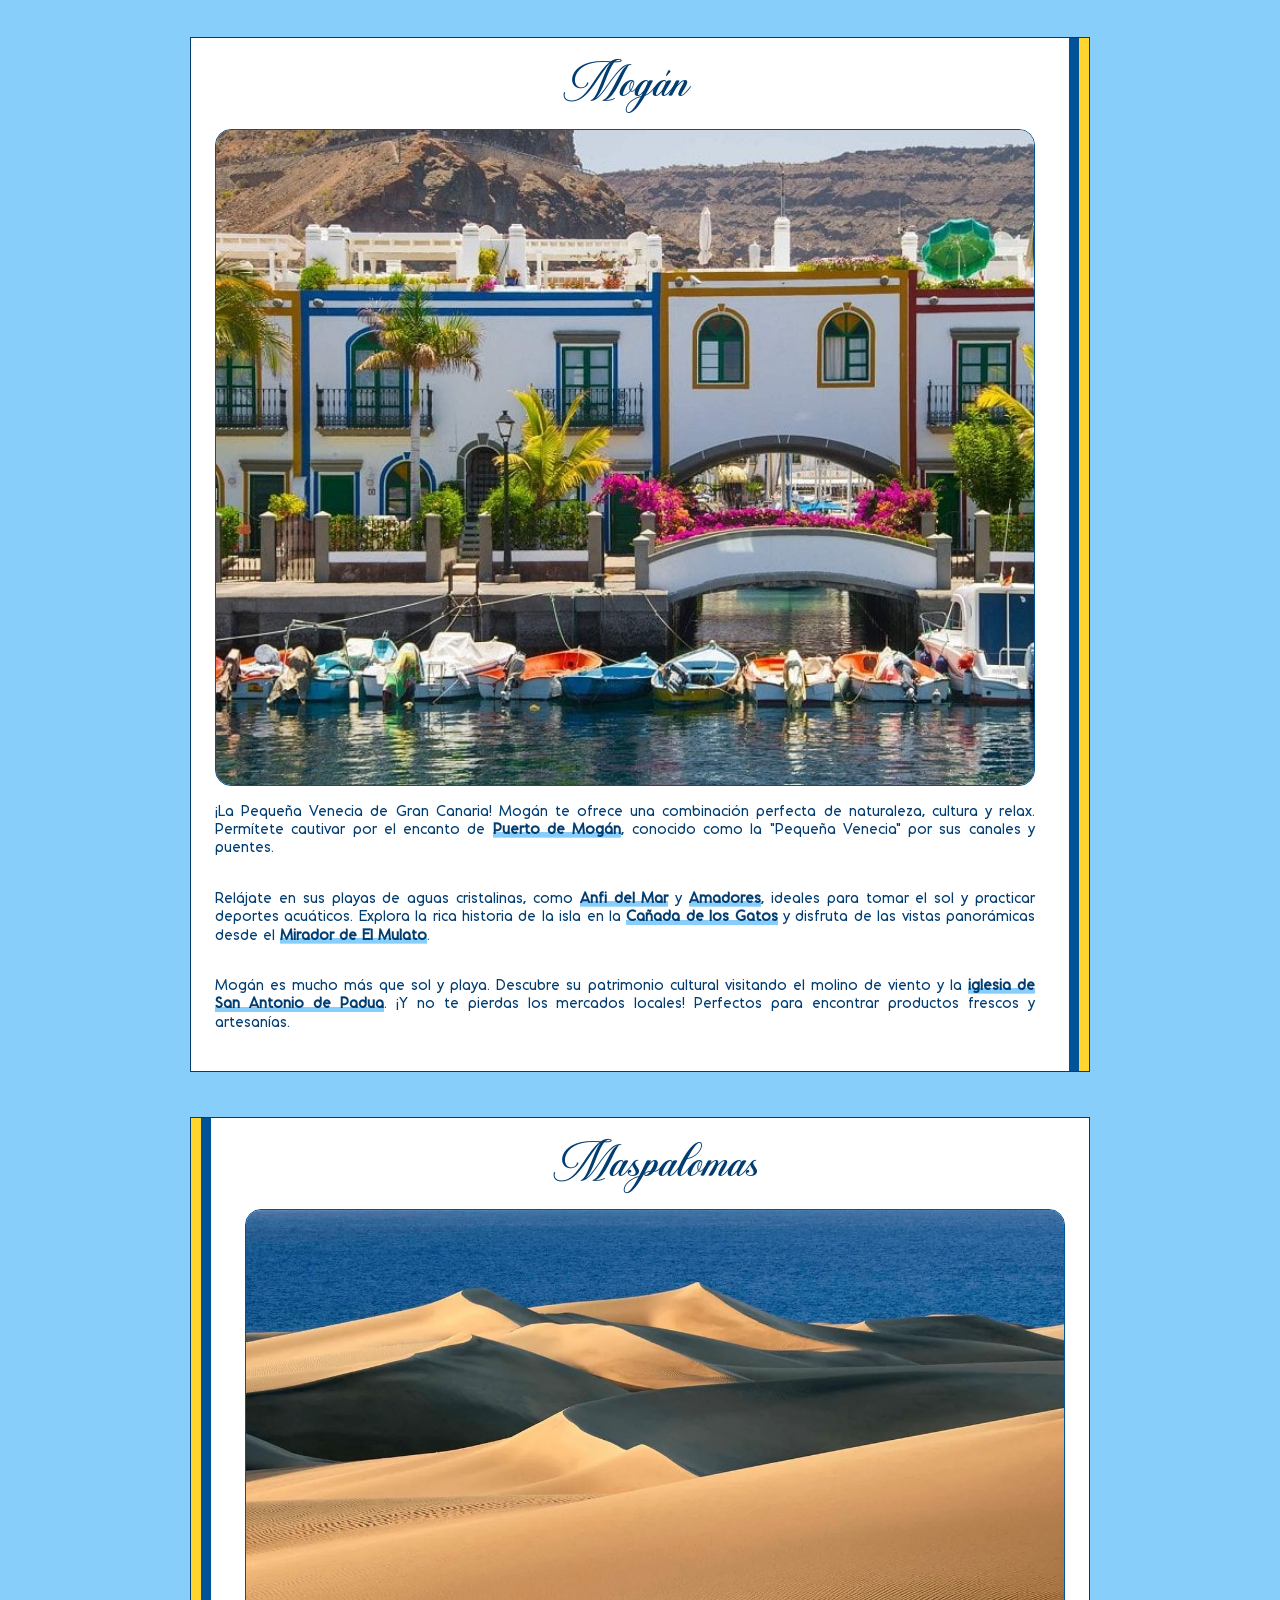
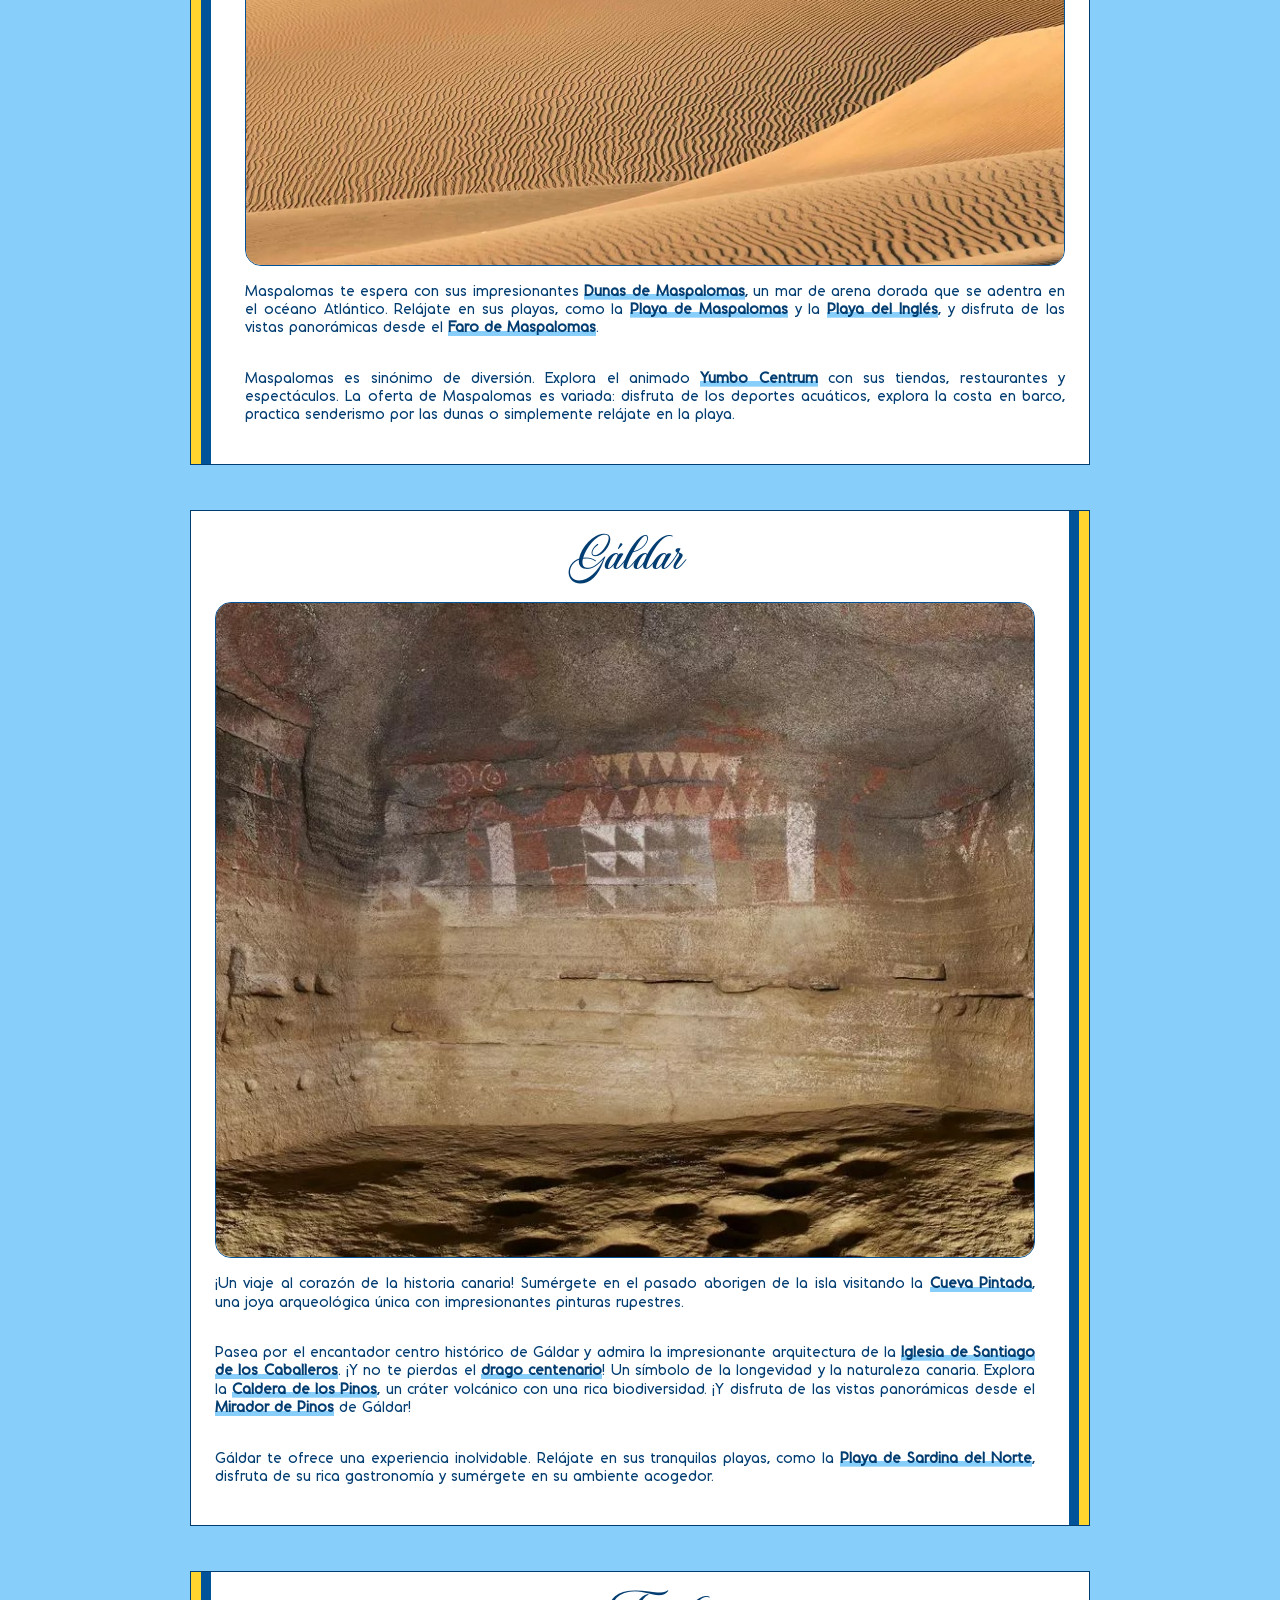
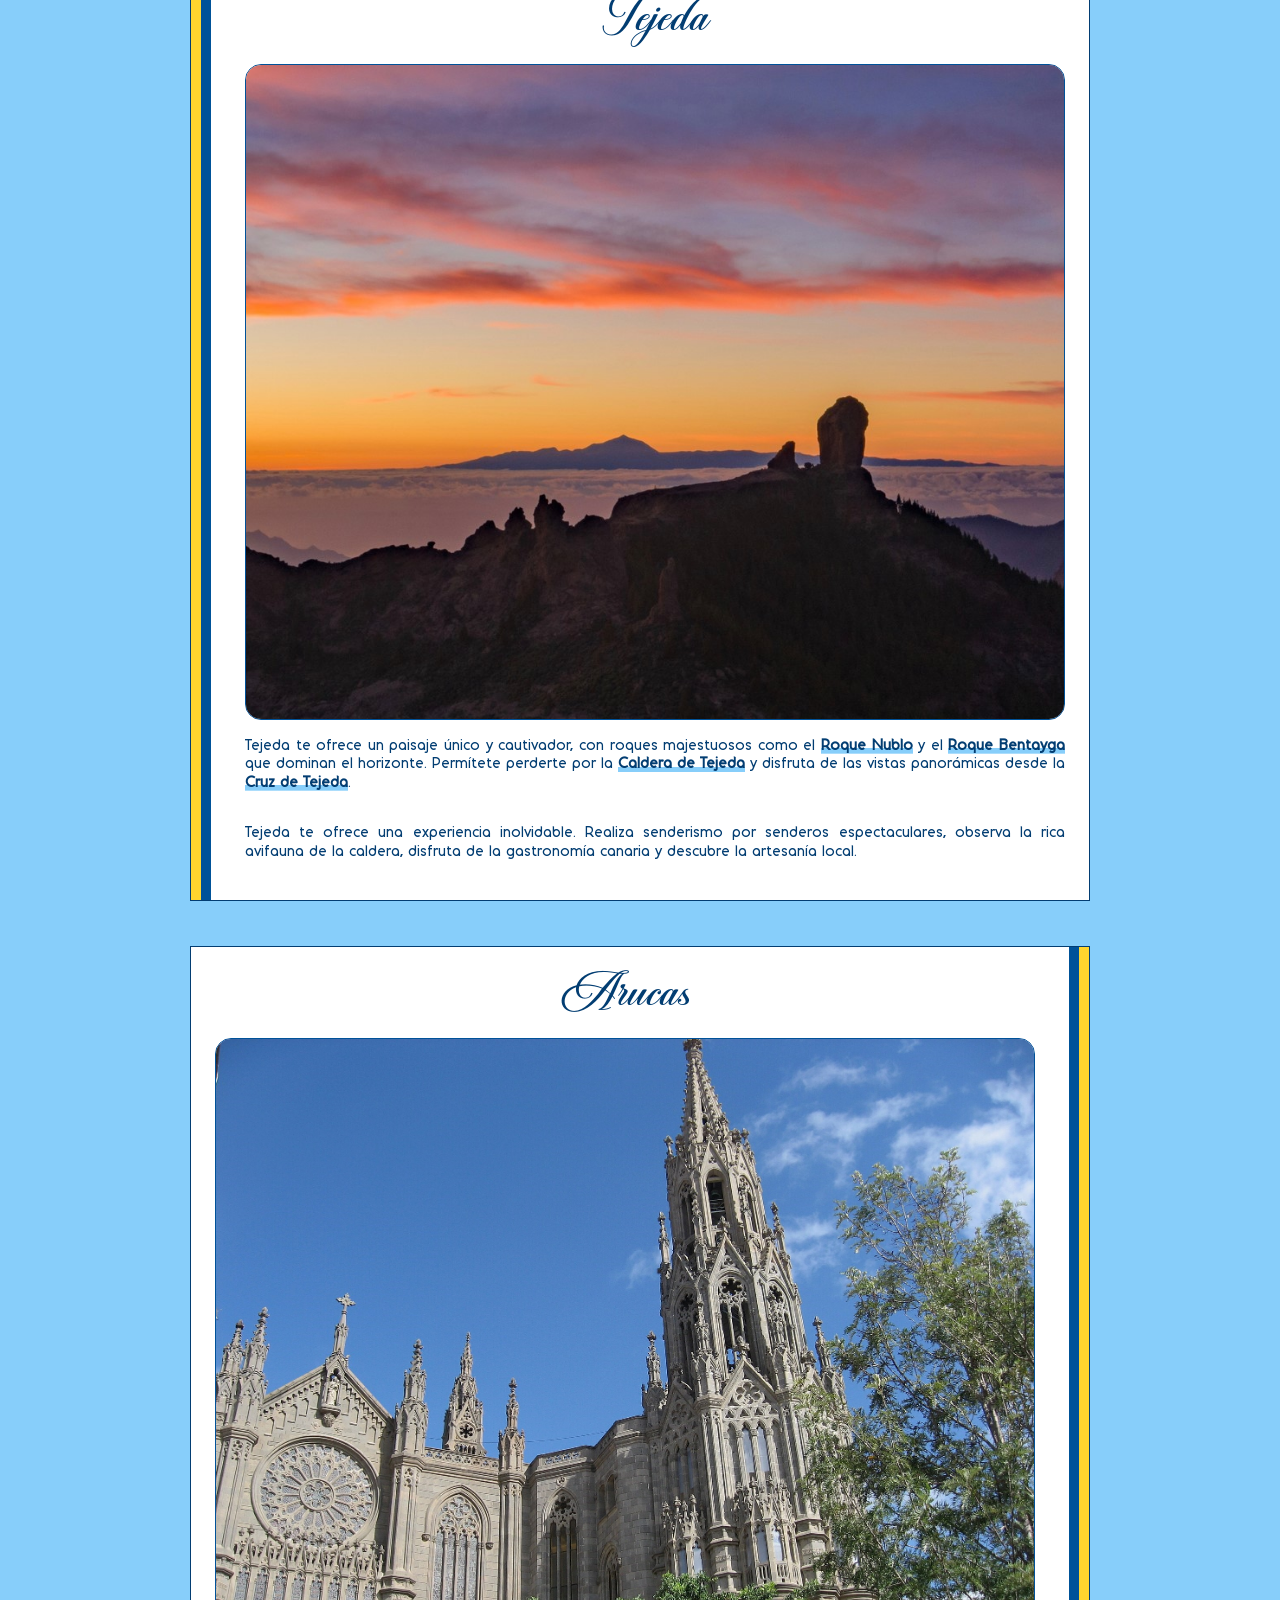
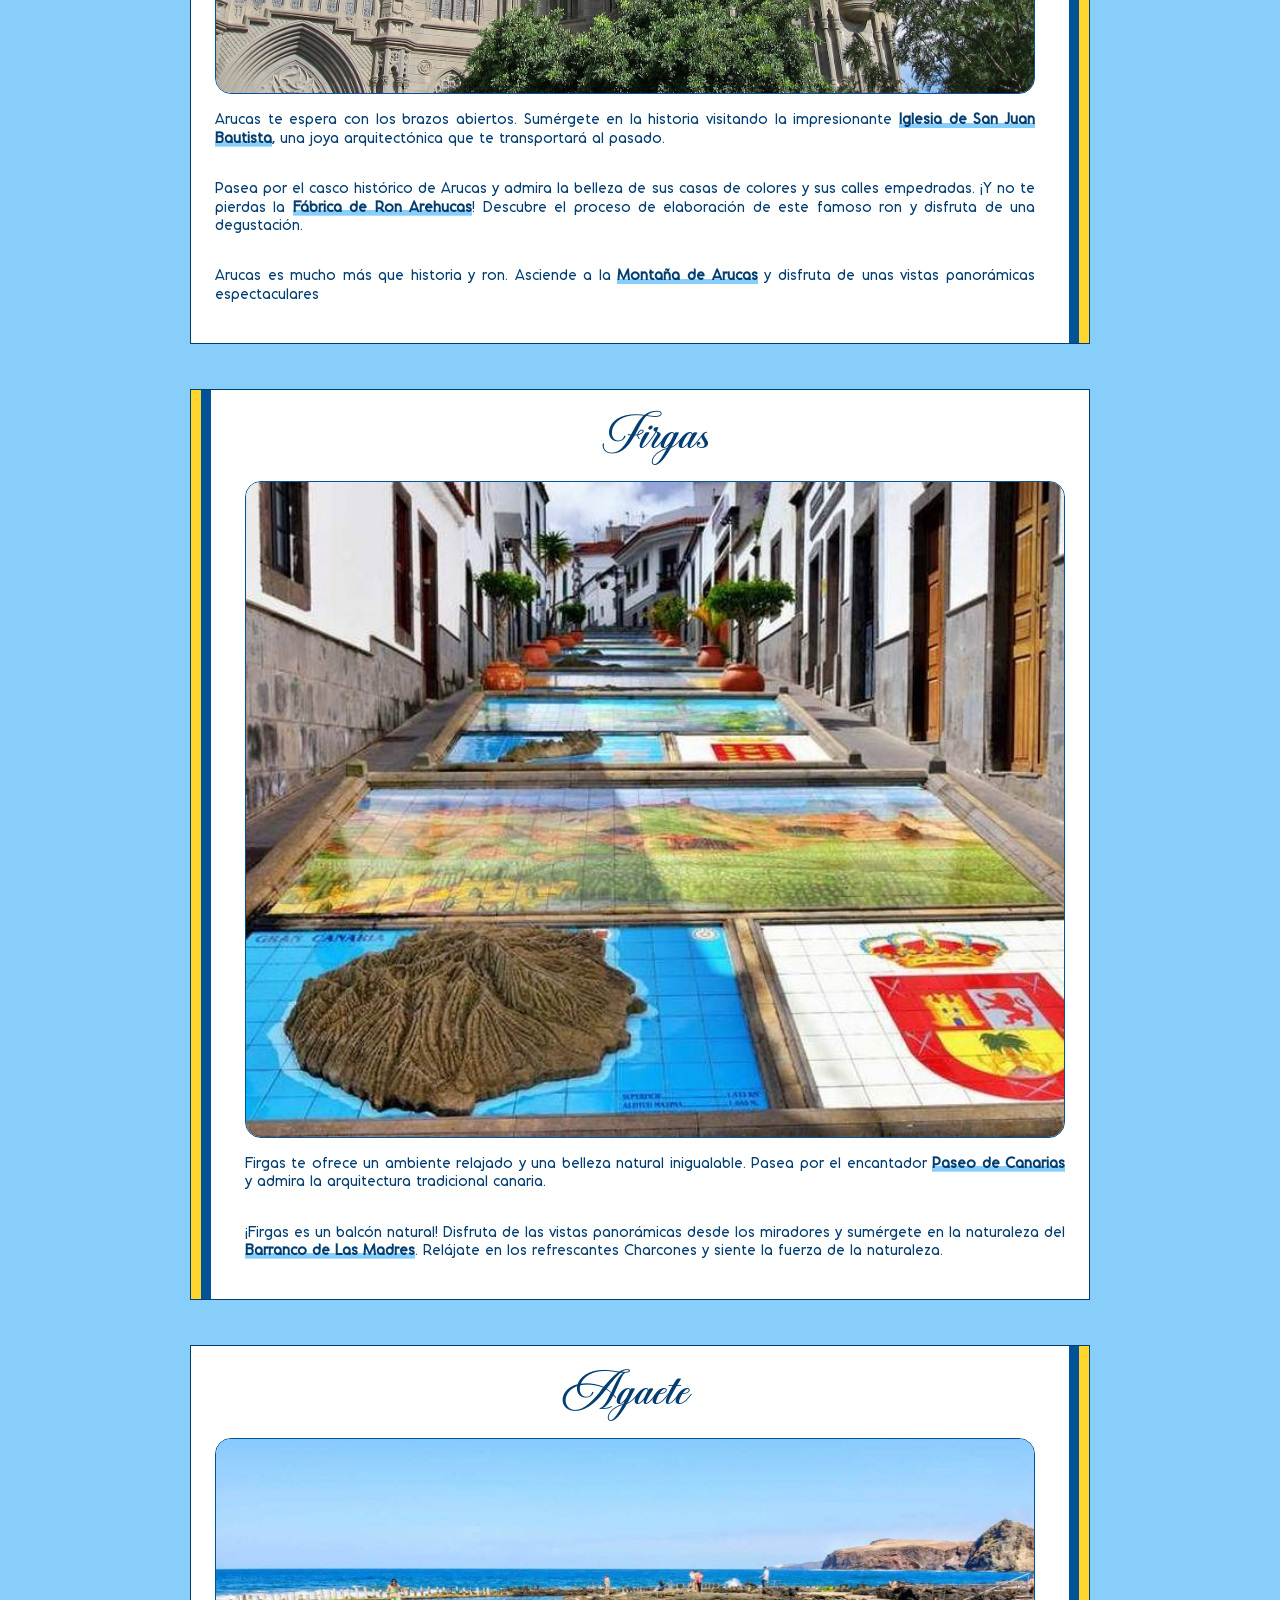
==== commit a65cd0b9: "Loading en form" ====
--- a/index.html
+++ b/index.html
@@ -182,6 +182,9 @@
             </fieldset>
             <button id="sendForm" class="blue-button">Enviar</button>
           </form>
+          <div id="enviando" class="oculto">
+            <p><img src="./img/cheers.gif" width="100" alt=""></p>
+          </div>
           <div id="enviado" class="oculto">
             <p id="msg"></p>
             <button id="volver" class="blue-button">Volver</button>
